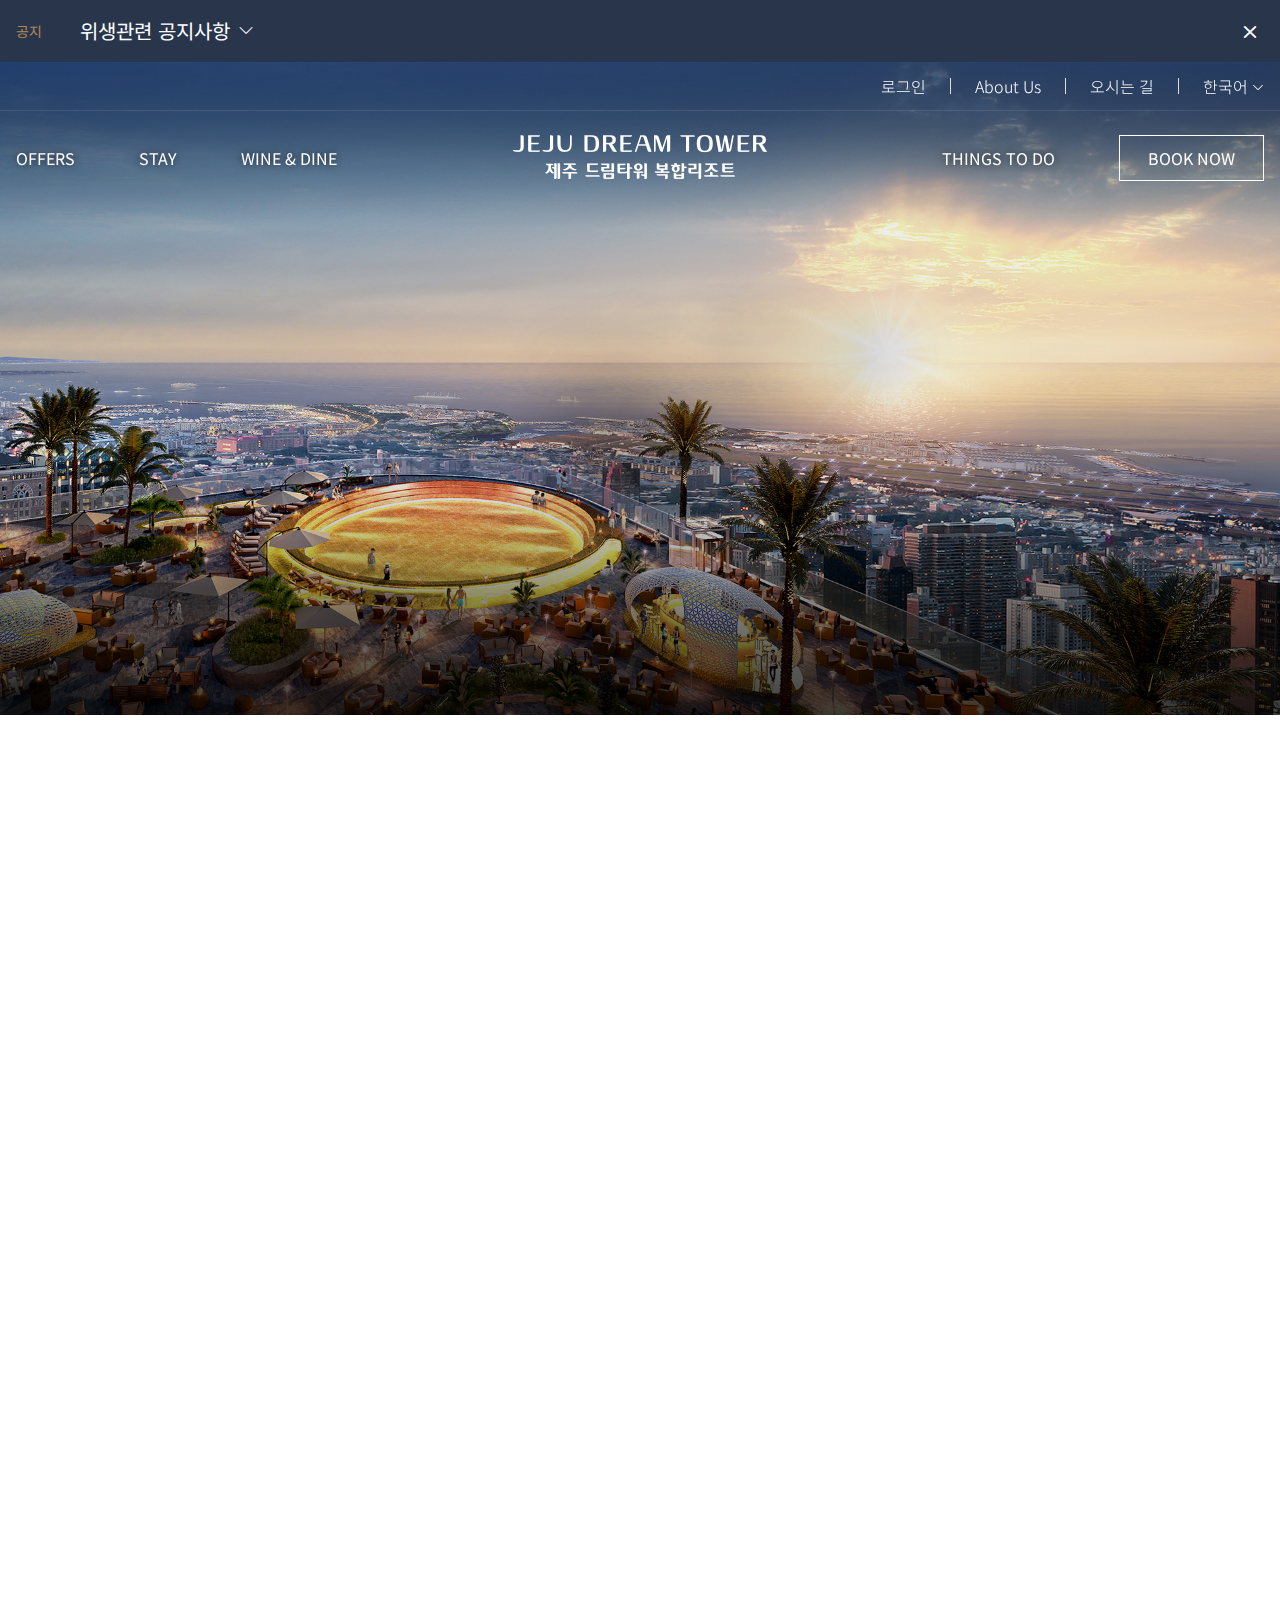
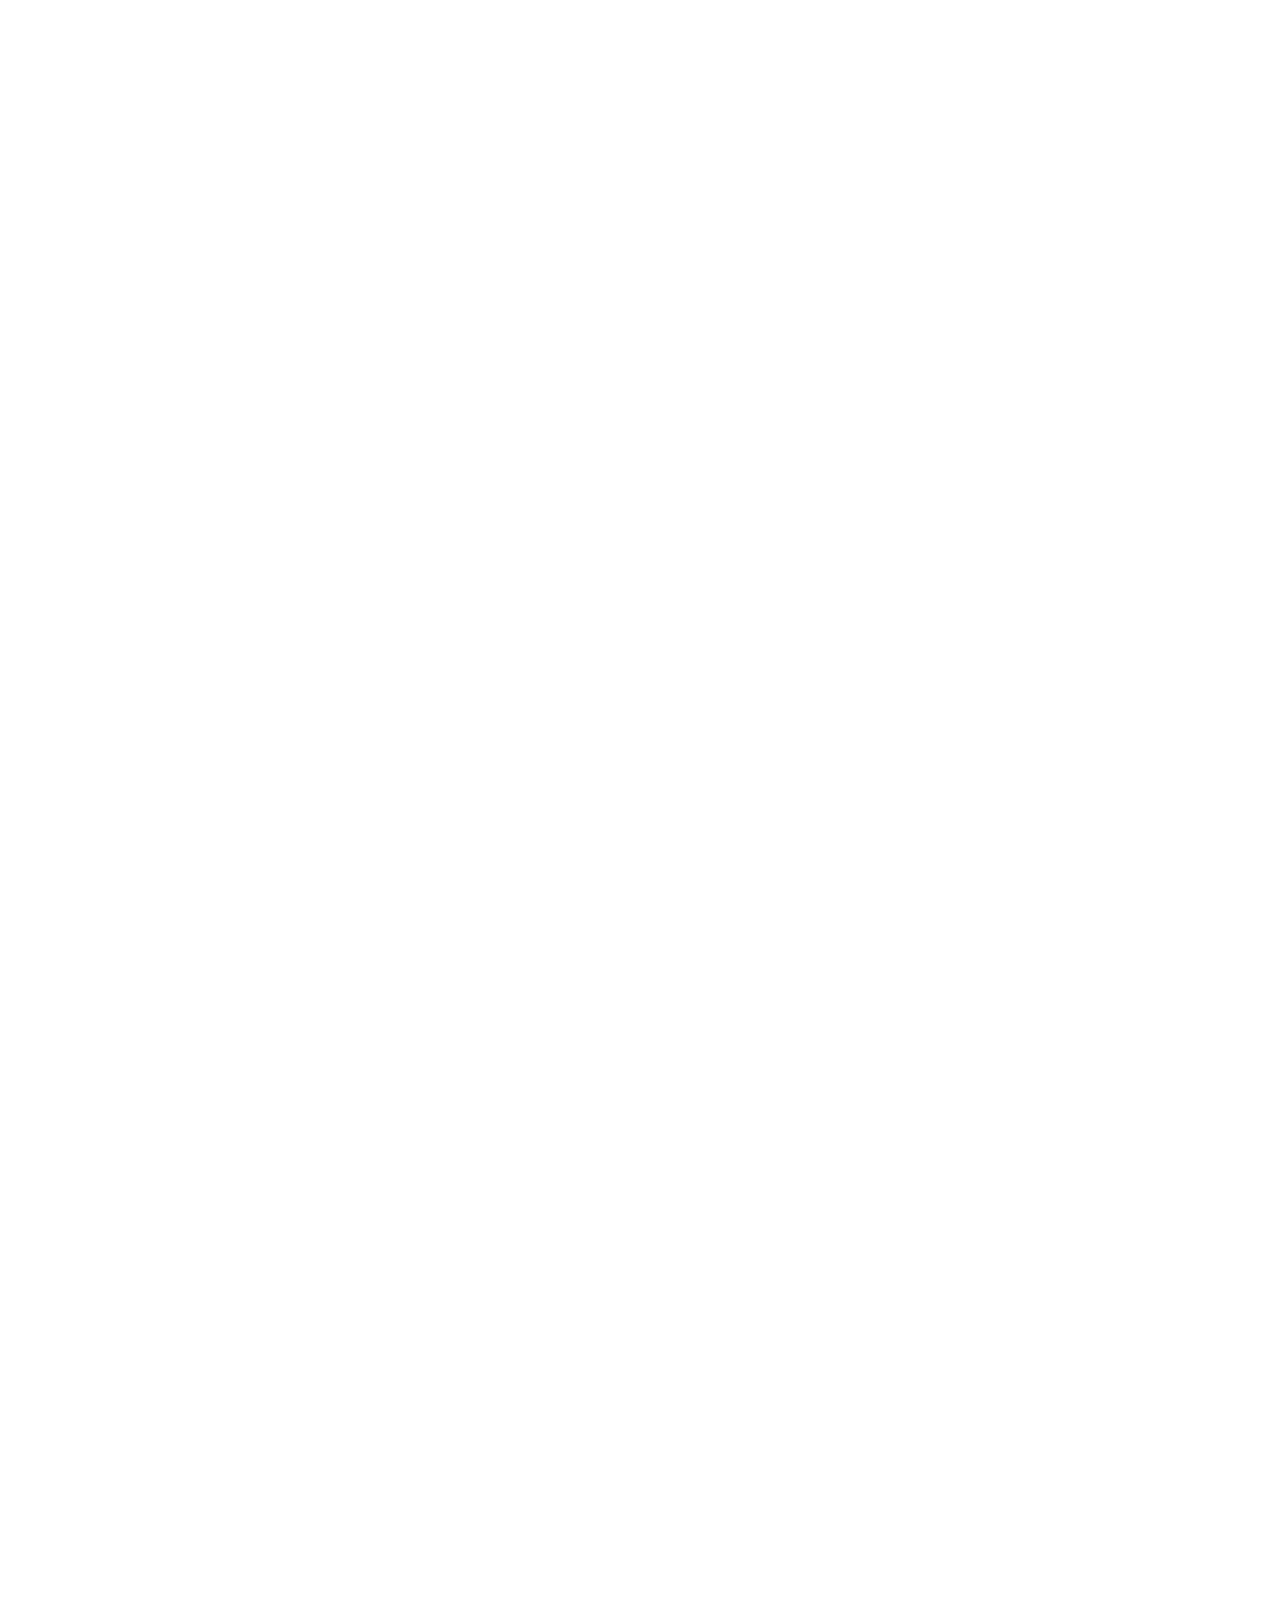
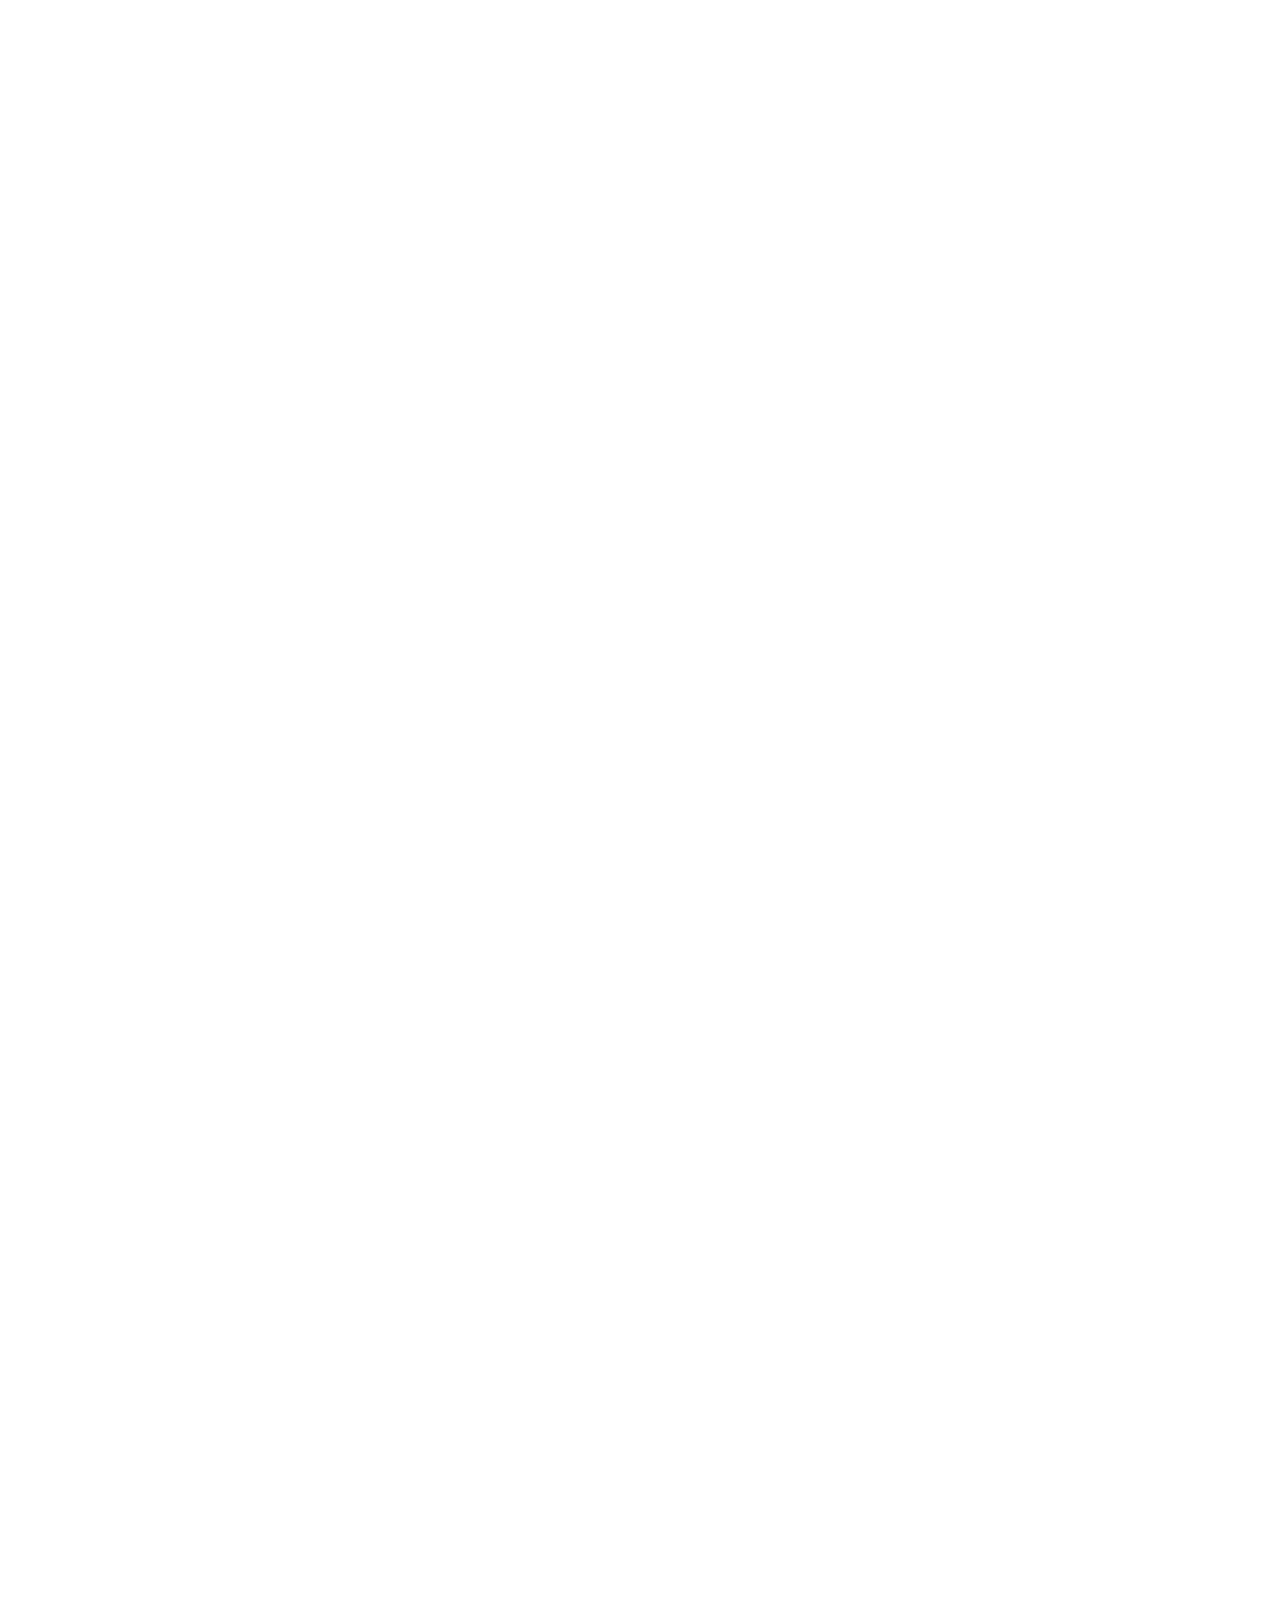
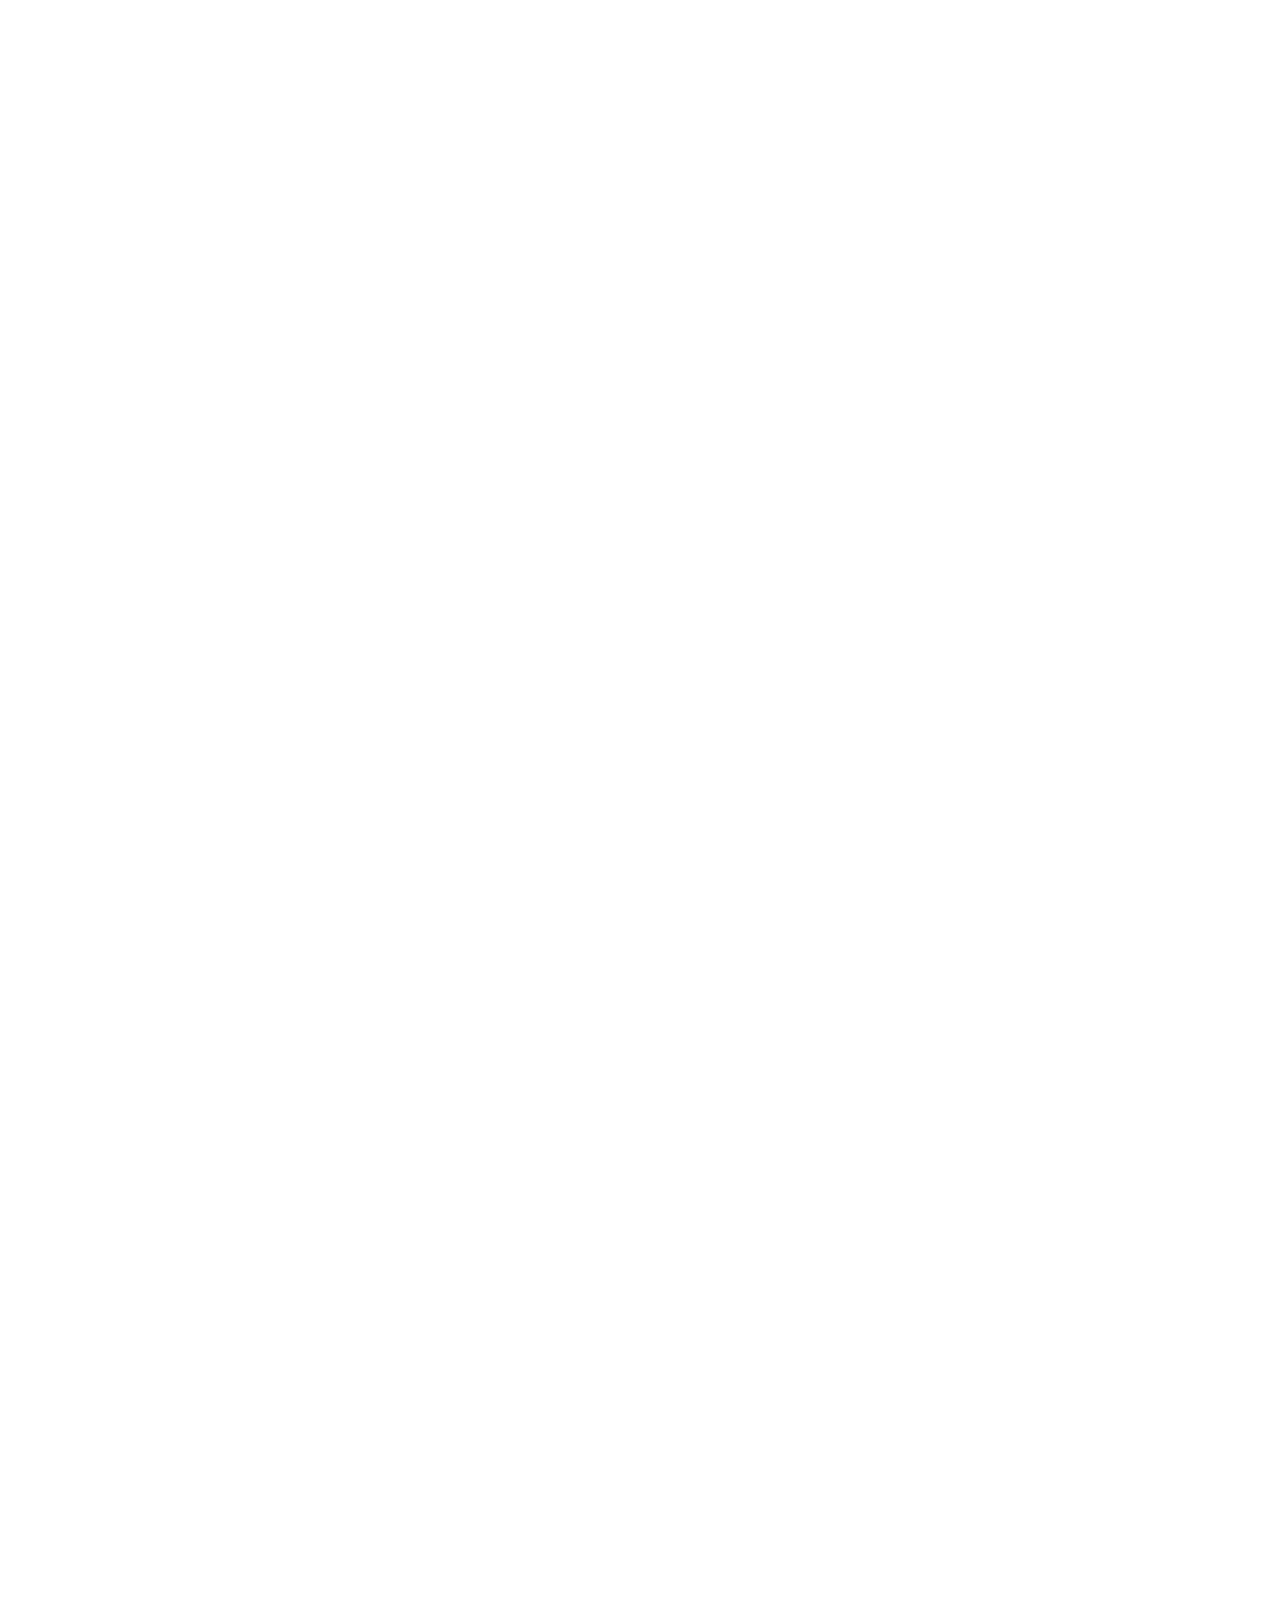
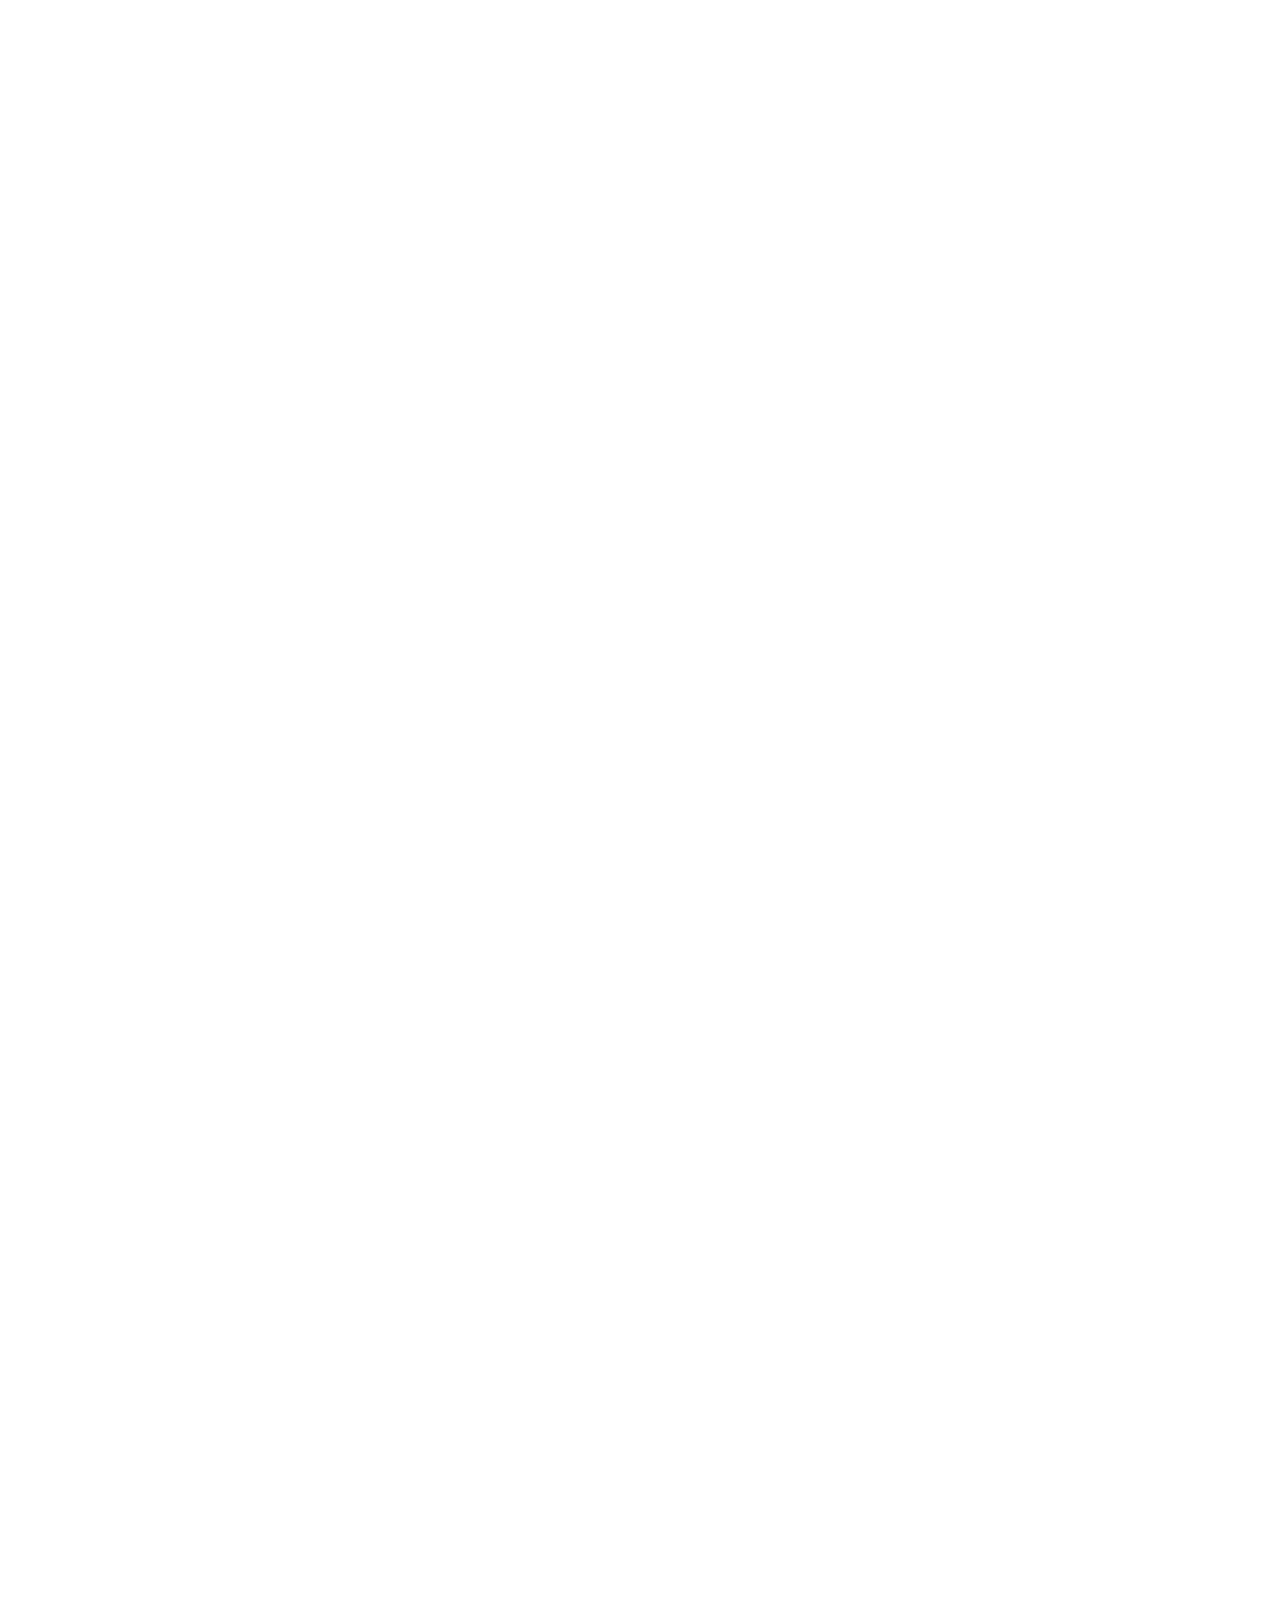
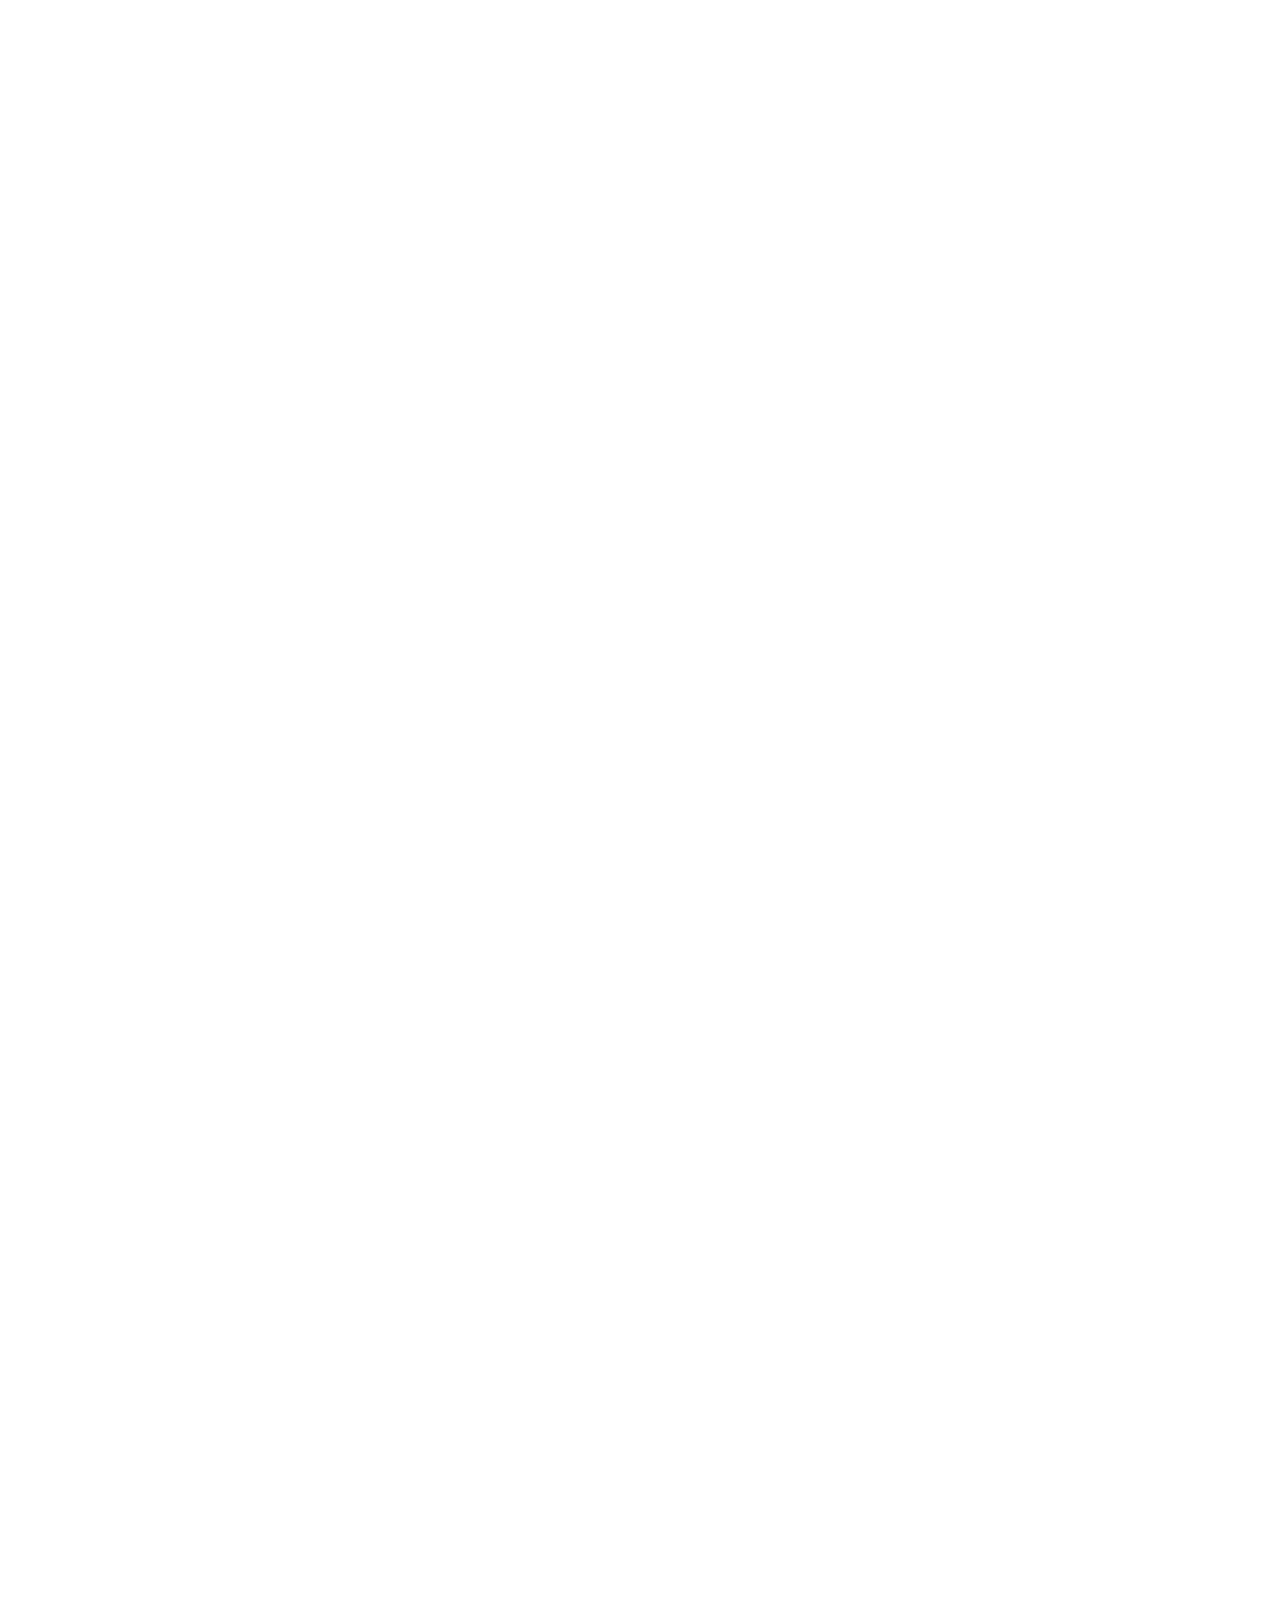
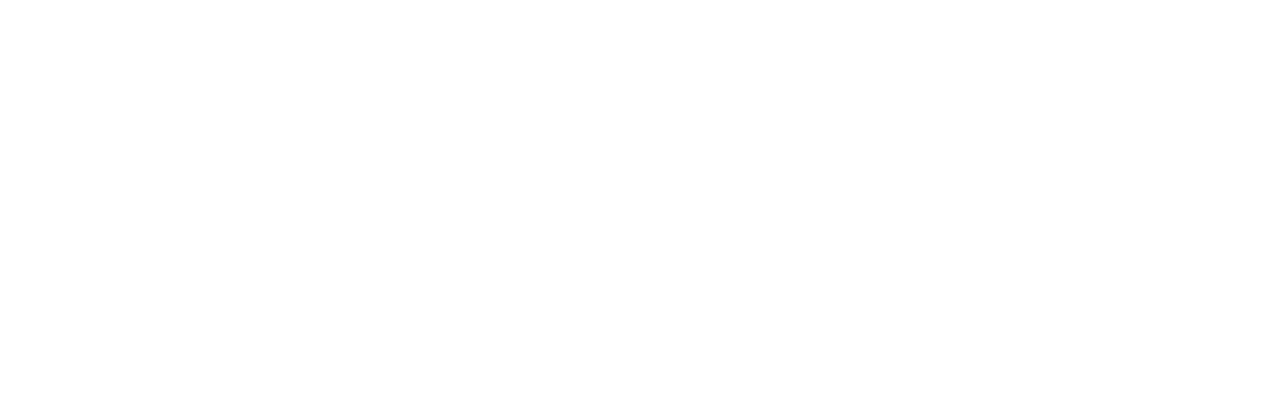
==== html/index.html @ bd936a1e "header-wrapper 완성 /navi 제외" ====
<!DOCTYPE html>
<html lang="ko">
<head>
	<meta charset="UTF-8">
	<meta http-equiv="X-UA-Compatible" content="IE=edge">
	<meta name="viewport" content="width=device-width, initial-scale=1.0">
	<title></title>
	<link rel="stylesheet" href="../css/all.min.css">
	<link rel="stylesheet" href="../css/bootstrap-icons.css">
	<link rel="stylesheet" href="../css/bootstrap.min.css">
	<link rel="stylesheet" href="../css/animate.compat.css">
	<link rel="stylesheet" href="../css/base.css">
	<link rel="stylesheet" href="../css/common.css">
	<link rel="stylesheet" href="../css/index.css">
	<script src="../js/jquery-3.6.0.min.js"></script>
	<script src="../js/jquery.cookie.js"></script>
	<script src="../js/bootstrap.min.js"></script>
	<script src="../js/util.js"></script>
</head>
<body>
	<!-- header-wrapper -->
	<header class="notice-wrapper">
		<div class="notice-wrap wrapper">
			<h2 class="notice-bullet">공지</h2>
			<h3 class="notice-title">위생관련 공지사항</h3>
			<i class="bt-show bi-chevron-down"></i>
			<i class="bt-hide bi-chevron-up"></i>
			<i class="bt-close bi-x"></i>
		</div>
		<div class="notice-content wrapper">
			<p class="content">
				제주드림타워 복합리조트는 모든 고객의 안전을 최우선으로 생각합니다. 여러분의 위생과 안전을 위하여 모든 시설 내 마스크 착용은 필수입니다.
				<br>
				강화된 위생 조치는 아래 안전과 웰빙 정책 페이지에서 확인하실 수 있습니다.
			</p>
			<div class="bt-wrap">
				<button class="bt-more bt-ghost">READ MORE</button>
				<button class="bt-today bt-anchor">오늘 다시 보지 않기</button>
			</div>
		</div>
	</header>
	<header class="header-wrapper">
		<div class="link-wrapper">
			<div class="wrapper">
				<ul class="link-wrap">
					<li class="link"><a href="#">로그인</a></li>
					<li class="link"><a href="#">About Us</a></li>
					<li class="link"><a href="#">오시는 길</a></li>
					<li class="link link-lang">
						<div class="sel">
							<span>한국어</span> <i class="bt-lang bi-chevron-down"></i>
						</div>
						<div class="hover">
							<div class="lang">English</div>
							<div class="lang">Japanese</div>
						</div>
					</li>
				</ul>
			</div>
		</div>
		<nav class="navi-wrapper">
			<div class="wrapper">
				<h1 class="logo-wrap">
					<a class="logo">
						<img src="../img/common/logo-white.png" alt="로고" class="logo-white mw-100">
						<img src="../img/common/logo-color.png" alt="로고" class="logo-color mw-100">
					</a>
				</h1>
				<ul class="navi-wrap navi-wrap-lt">
					<li class="navi">
						<a href="#">OFFERS</a>
					</li>
					<li class="navi">
						<a href="#">STAY</a>
					</li>
					<li class="navi">
						<a href="#">WINE & DINE</a>
					</li>
				</ul>
				<ul class="navi-wrap navi-wrap-rt">
					<li class="navi">
						<a href="#">THINGS TO DO</a>
					</li>
					<li class="navi navi-book">
						<button class="bt-book bt-ghost gold">BOOK NOW</button>
					</li>
				</ul>
			</div>
		</nav>
	</header>

	<!-- main-wrapper -->
	<section class="main-wrapper">
		<img src="../img/index/main02.jpg" alt="메인배너" class="w-100">
	</section>

	<!-- dream-wrapper -->
	<section class="dream-wrapper">

	</section>

	<!-- promo-wrapper -->
	<section class="promo-wrapper">

	</section>

	<!-- style-wrapper -->
	<section class="style-wrapper">

	</section>

	<!-- room-wrapper -->
	<section class="room-wrapper">

	</section>

	<!-- svc-wrapper -->
	<section class="svc-wrapper">

	</section>

	<!-- sns-wrapper -->
	<section class="sns-wrapper">

	</section>

	<!-- contact-wrapper -->
	<section class="contact-wrapper">

	</section>

	<!-- footer-wrapper -->
	<footer class="footer-wrapper">

	</footer>


	<!-- aside -->
	<!-- cookie-wrapper -->
	<aside class="cookie-wrapper">

	</aside>

	<script src="../js/common.js"></script>
	<script src="../js/index.js"></script>
</body>
</html>
---- css/base.css ----
/******************** Reset.css ***********************/
html, body {line-height: 1;}

html, body, div, span, applet, object, iframe,
h1, h2, h3, h4, h5, h6, p, blockquote, pre,
a, abbr, acronym, address, big, cite, code,
del, dfn, em, img, ins, kbd, q, s, samp,
small, strike, strong, sub, sup, tt, var,
b, u, i, center,
dl, dt, dd, ol, ul, li,
fieldset, form, label, legend,
table, caption, tbody, tfoot, thead, tr, th, td,
article, aside, canvas, details, embed, 
figure, figcaption, footer, header, hgroup, 
menu, nav, output, ruby, section, summary,
time, mark, audio, video, input, button, select {
	margin: 0;
	padding: 0;
	border: 0;
	font-size: 100%;
	font: inherit;
	line-height: inherit;
	vertical-align: baseline;
	box-sizing: border-box;
}
/* HTML5 display-role reset for older browsers */
article, aside, details, figcaption, figure, 
footer, header, hgroup, menu, nav, section {
	display: block;
}
body {
	line-height: 1;
}
ol, ul {
	list-style: none;
}
blockquote, q {
	quotes: none;
}
blockquote:before, blockquote:after,
q:before, q:after {
	content: '';
	content: none;
}
table {
	border-collapse: collapse;
	border-spacing: 0;
}
a, label {display: inline-block;}
a:link, a:visited, a:hover, a:active {color: inherit; text-decoration: none;}
img {vertical-align: bottom;}
input, button {border-radius: 0; outline: none; border: none; background-color: transparent; cursor: pointer;}

/******************** Base ***********************/
.clearfix::after {display: block; content: ""; clear: both;}
.img {width: 100%;}
.imgx {max-width: 100%;}
.fa {line-height: 1;}

.swiper-button-prev, 
.swiper-button-next, 
.swiper-pagination * {outline: none; cursor: pointer;}
---- css/common.css ----
@import url('https://fonts.googleapis.com/css2?family=Noto+Sans+KR:wght@300;400;500;700&display=swap');

/********************** 글로벌 설정 *********************/
html, body {font-size: 16px; font-family: 'Noto Sans KR', sans-serif; height: 10000px;}
.wrapper {width: 1368px; margin: auto;}
.bt-ghost {padding: .875em 1.75em; border: 1px solid #999; color: #fff; transition: all .5s;}
.bt-ghost:hover {background-color: #fff; color: #b38859;}
.bt-ghost.gold {border: 1px solid #fff;}
.bt-ghost.gold:hover {background-color: #b38859; color: #fff !important;}
.bt-anchor {text-decoration: underline;}



/********************** notice-wrapper *********************/
.notice-wrapper {width: 100%; background-color: #28354b; color: #fff;}
.notice-wrapper .notice-wrap {display: flex; padding: 1em 0; align-items: center;}
.notice-wrapper .notice-wrap > .notice-bullet {font-size: .875em; color: #b38859; width: 4rem;}
.notice-wrapper .notice-wrap > .notice-title {font-size: 1.25em; margin-right: .5rem;}
.notice-wrapper .notice-wrap > .bt-show {cursor: pointer; margin-right: auto;}
.notice-wrapper .notice-wrap > .bt-hide {cursor: pointer; margin-right: auto;}
.notice-wrapper .notice-wrap > .bt-close {font-size: 1.75em; cursor: pointer;}

.notice-wrapper .notice-content {padding-left: 4rem;}
.notice-wrapper .notice-content > .content {font-size: 1.125em; line-height: 1.5; color: #bbb; margin-bottom: 1.5em;} 
.notice-wrapper .notice-content > .bt-wrap {padding-bottom: 2em; display: flex; justify-content: space-between; align-items: flex-end;} 
.notice-wrapper .notice-content .bt-today {color: #fff;}


/********************** header-wrapper *********************/
.header-wrapper {color: #fff; position: fixed; width: 100%; transition: top 0.35s;}

.header-wrapper .link-wrapper {border-bottom: 1px solid rgba(255,255,255, .1);}
.header-wrapper .link-wrap {padding: 1em 0; display: flex; justify-content: flex-end; align-items: center;}
.header-wrapper .link-wrap > .link {font-weight: 300; user-select: none;}
.header-wrapper .link-wrap > .link:hover {color: rgba(0,0,0,.75);}
.header-wrapper .link-wrap > .link:not(.link-lang) {border-right: 1px solid #ddd; padding: 0 1.5em;}
.header-wrapper .link-lang {padding-left: 1.5em; position: relative;}
.header-wrapper .link-lang > .sel {cursor: pointer;}
.header-wrapper .link-lang > .hover {background-color: #fff; position: absolute; min-width: 100%; padding: 1em; left: .5em; cursor: pointer; display: none;}
.header-wrapper .link-lang > .hover > .lang {margin-top: .75em;}
.header-wrapper .link-lang .bt-lang::before {transition: transform 1s; font-size: .75em}
.header-wrapper .link-lang:hover .bt-lang::before {transform: rotate(180deg);}

.header-wrapper .navi-wrapper > .wrapper {display: flex; padding: 1.5em 0;}
.header-wrapper .logo-wrap {order: 2; flex: 0 0 254px;}
.header-wrapper .logo-color {display: none;}
.header-wrapper .navi-wrap {flex: 0 0 calc(50% - 127px); display: flex; align-items: center;}
.header-wrapper .navi-wrap-lt {order: 1;}
.header-wrapper .navi-wrap-rt {order: 3; justify-content: flex-end;}
.header-wrapper .navi {margin: 0 2em; text-shadow: 0 0 8px rgba(0,0,0,.75);}
.header-wrapper .navi:first-child {margin-left: 0;}
.header-wrapper .navi:last-child {margin-right: 0;}

.header-wrapper:hover,
.header-wrapper.active {color: rgba(0,0,0,.5); background-color: #fff;}
.header-wrapper:hover .link-wrapper,
.header-wrapper.active .link-wrapper {border-bottom: 1px solid #ddd;}
.header-wrapper:hover .logo-white,
.header-wrapper.active .logo-white {display: none;}
.header-wrapper:hover .logo-color,
.header-wrapper.active .logo-color {display: inline-block;}
.header-wrapper:hover .bt-ghost.gold,
.header-wrapper.active .bt-ghost.gold {color: #b38859; border: 1px solid #b38859;}
.header-wrapper:hover .navi,
.header-wrapper.active .navi {text-shadow: none; color: #111;}
.header-wrapper:hover .navi:hover,
.header-wrapper.active .navi:hover {color: #b38859;}


/********************** footer-wrapper *********************/



/********************** modal-wrapper *********************/



/********************** 반응형 설정 *********************/
@media (max-width: 1399px) {
	.wrapper {width: calc(100% - 2rem); margin: 0 1rem;}
}

@media (max-width: 1199px) {
	
}

@media (max-width: 991px) {
	
}

@media (max-width: 767px) {
	
}

@media (max-width: 575px) {
	
}
---- css/index.css ----
/********************** main-wrapper *********************/



/********************** dream-wrapper *********************/



/********************** promo-wrapper *********************/



/********************** style-wrapper *********************/



/********************** room-wrapper *********************/



/********************** svc-wrapper *********************/



/********************** sns-wrapper *********************/



/********************** contact-wrapper *********************/



/********************** cookie-wrapper *********************/



/********************** 반응형 설정 *********************/
@media (max-width: 1399px) {
	
}

@media (max-width: 1199px) {
	
}

@media (max-width: 991px) {
	
}

@media (max-width: 767px) {
	
}

@media (max-width: 575px) {
	
}
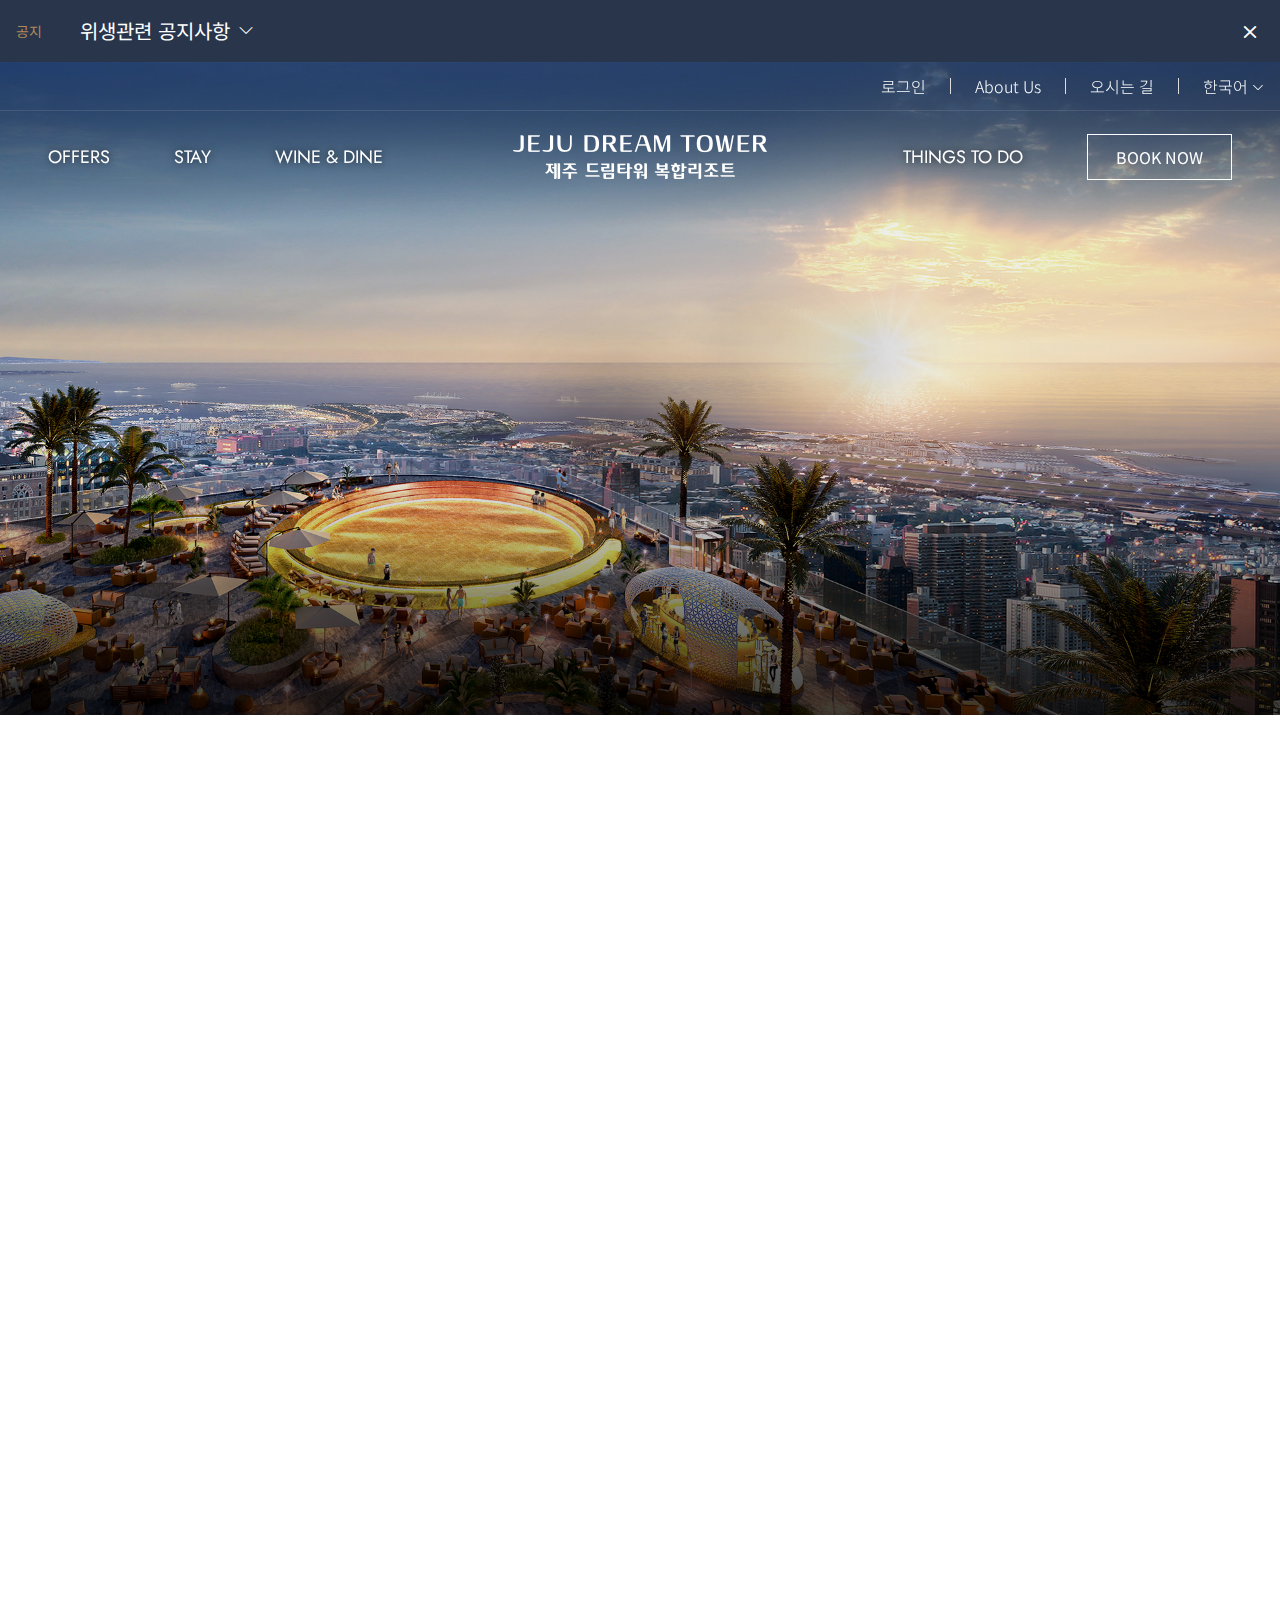
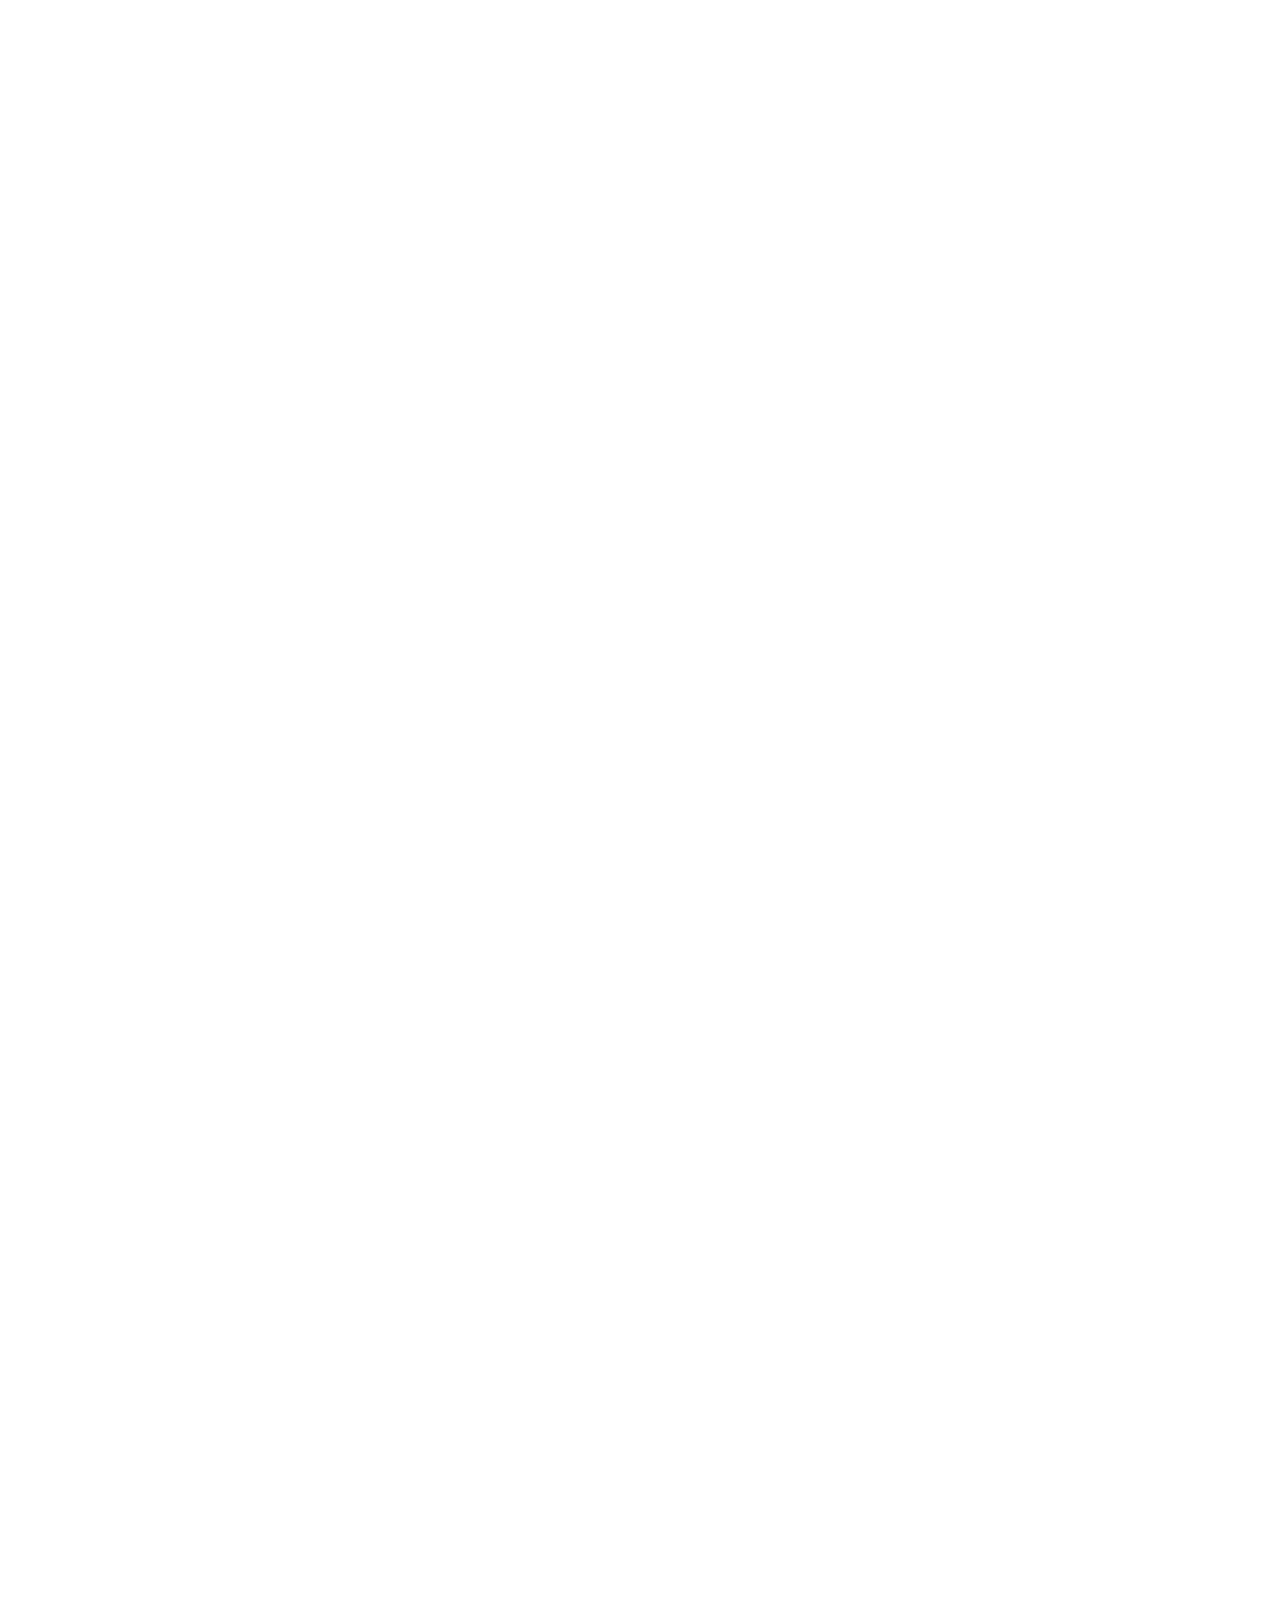
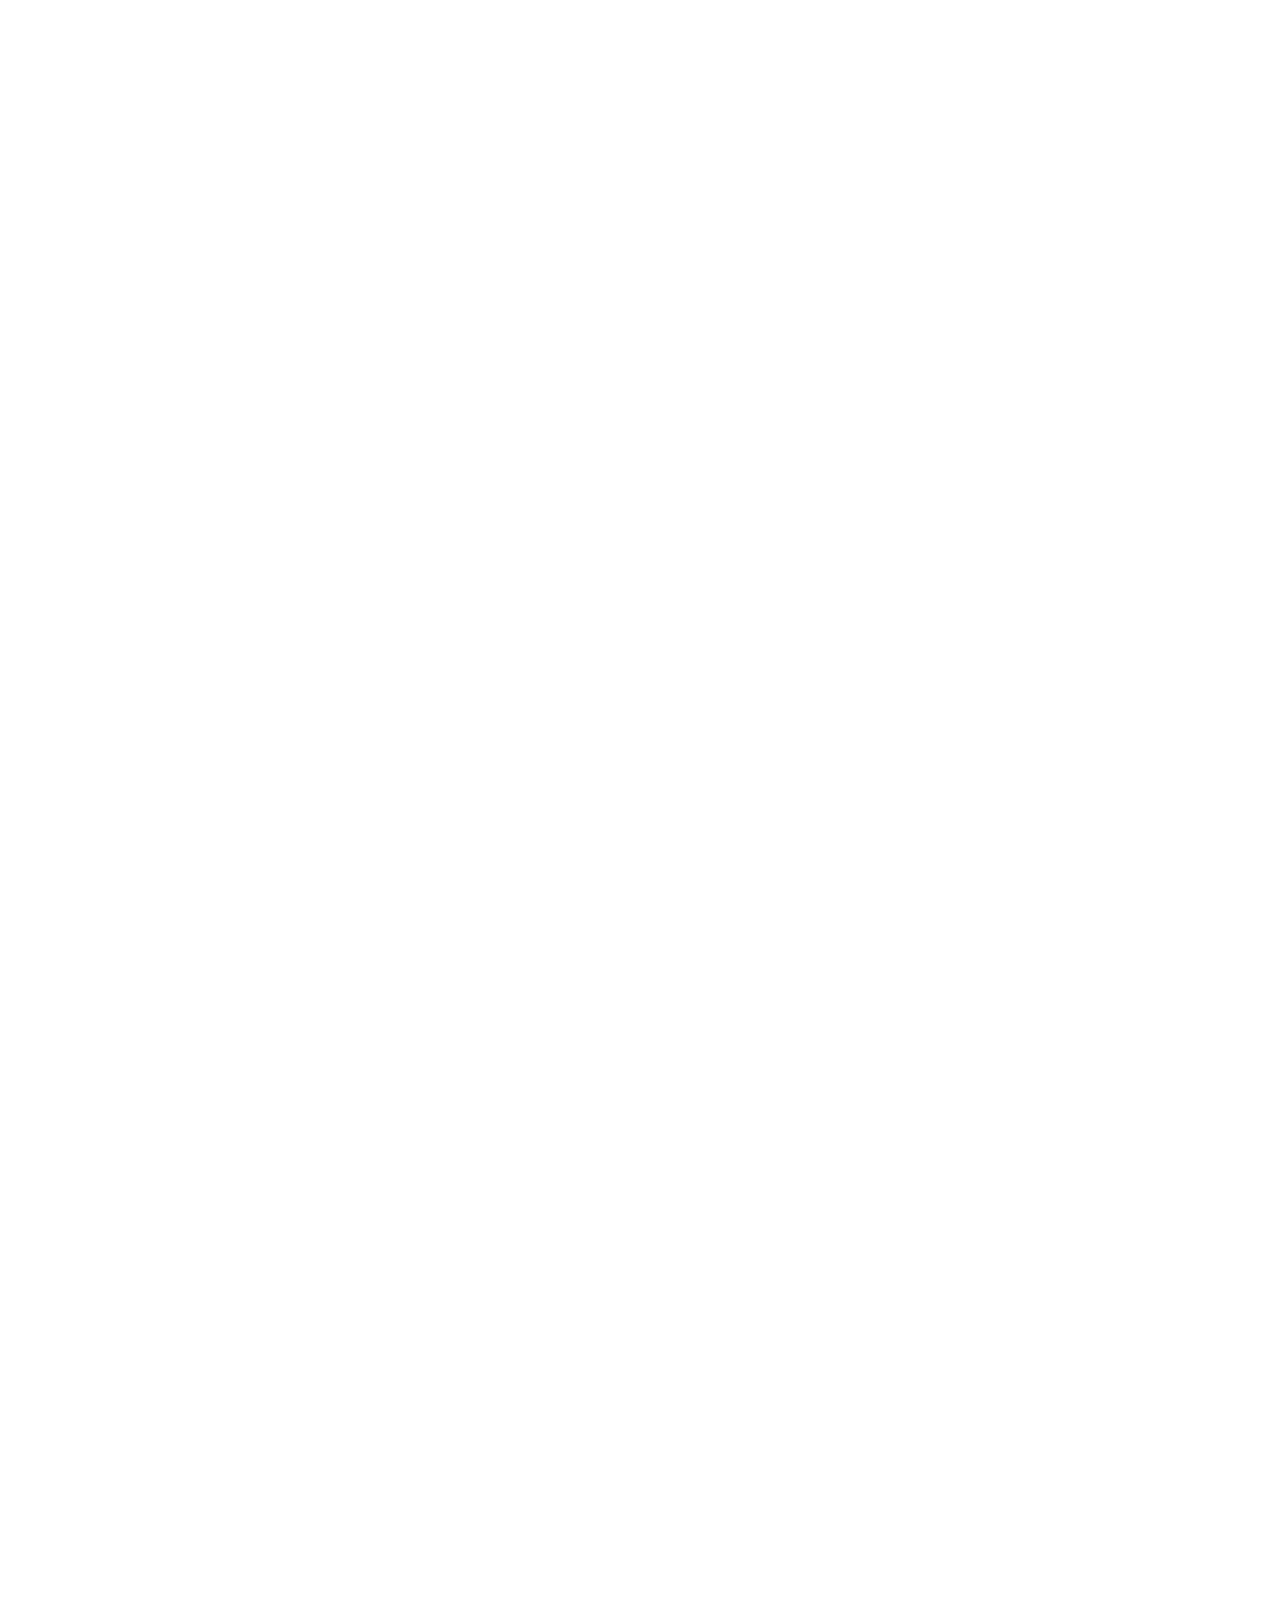
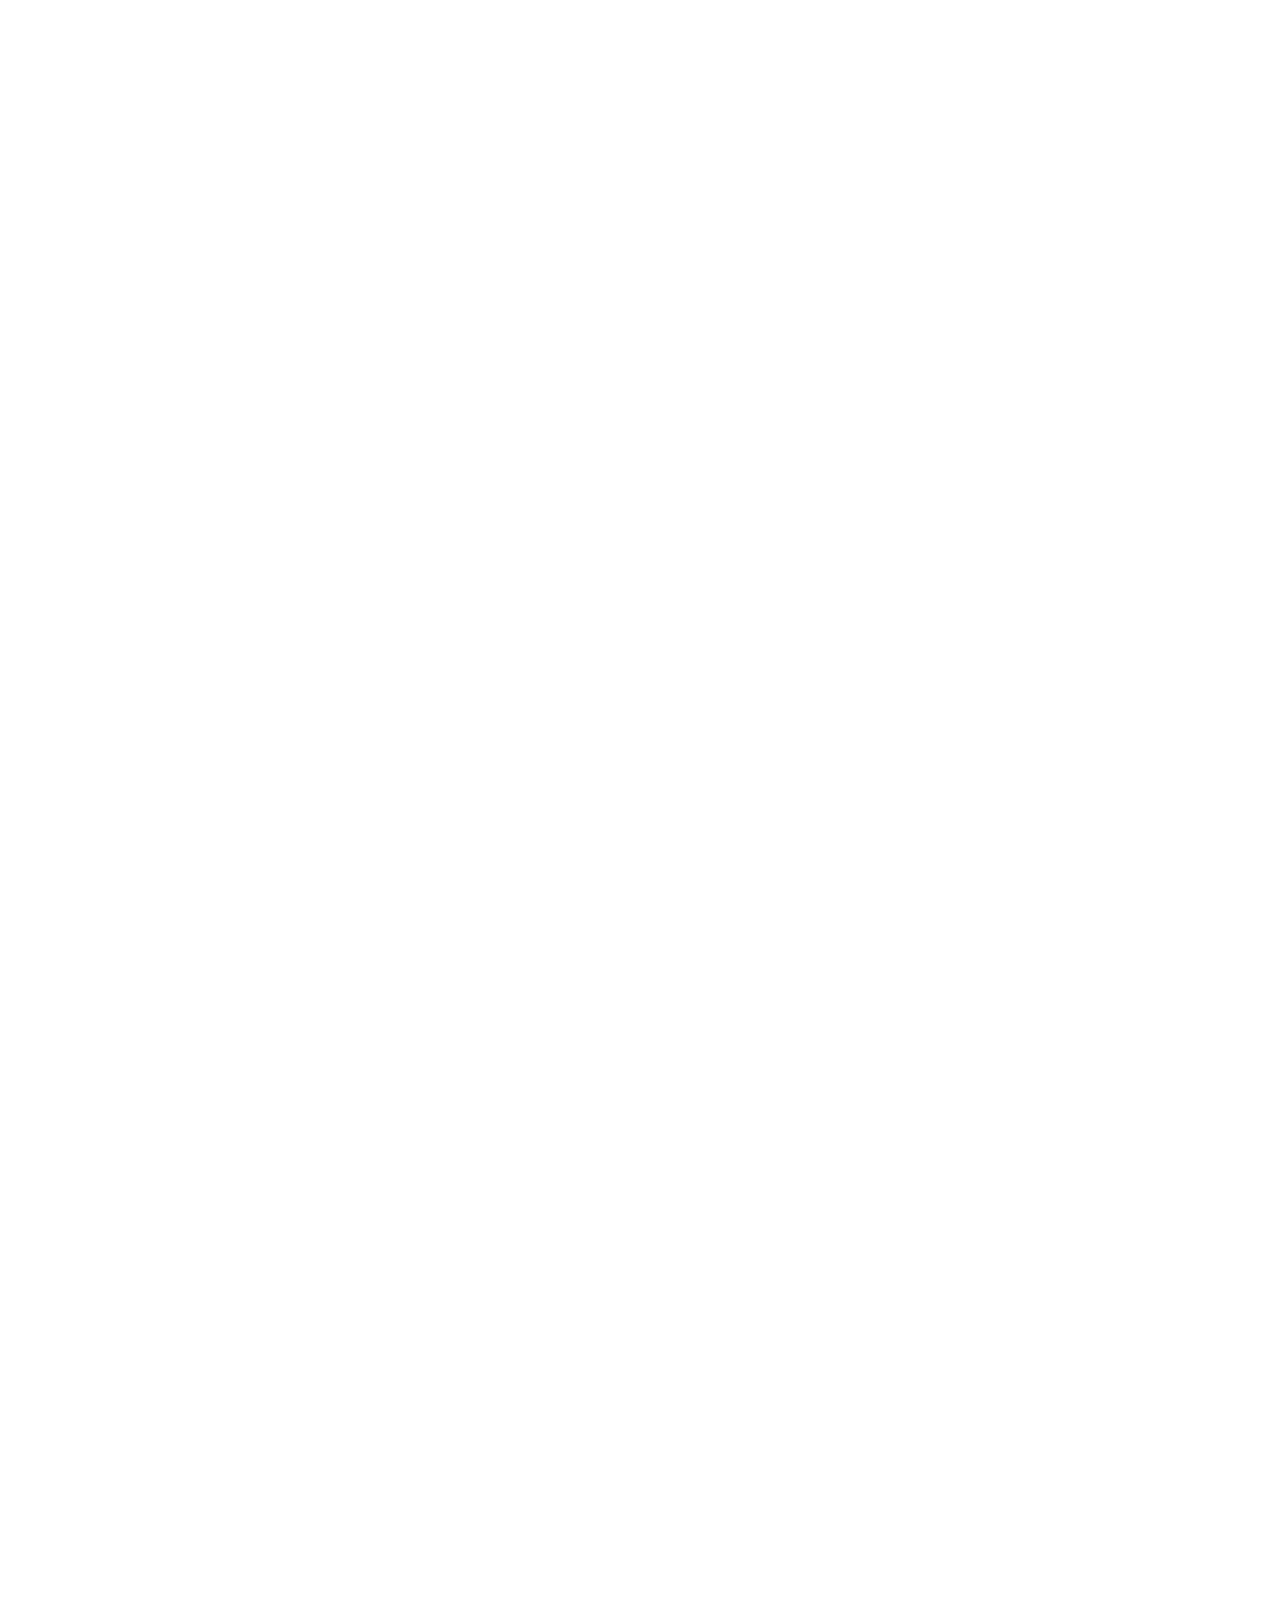
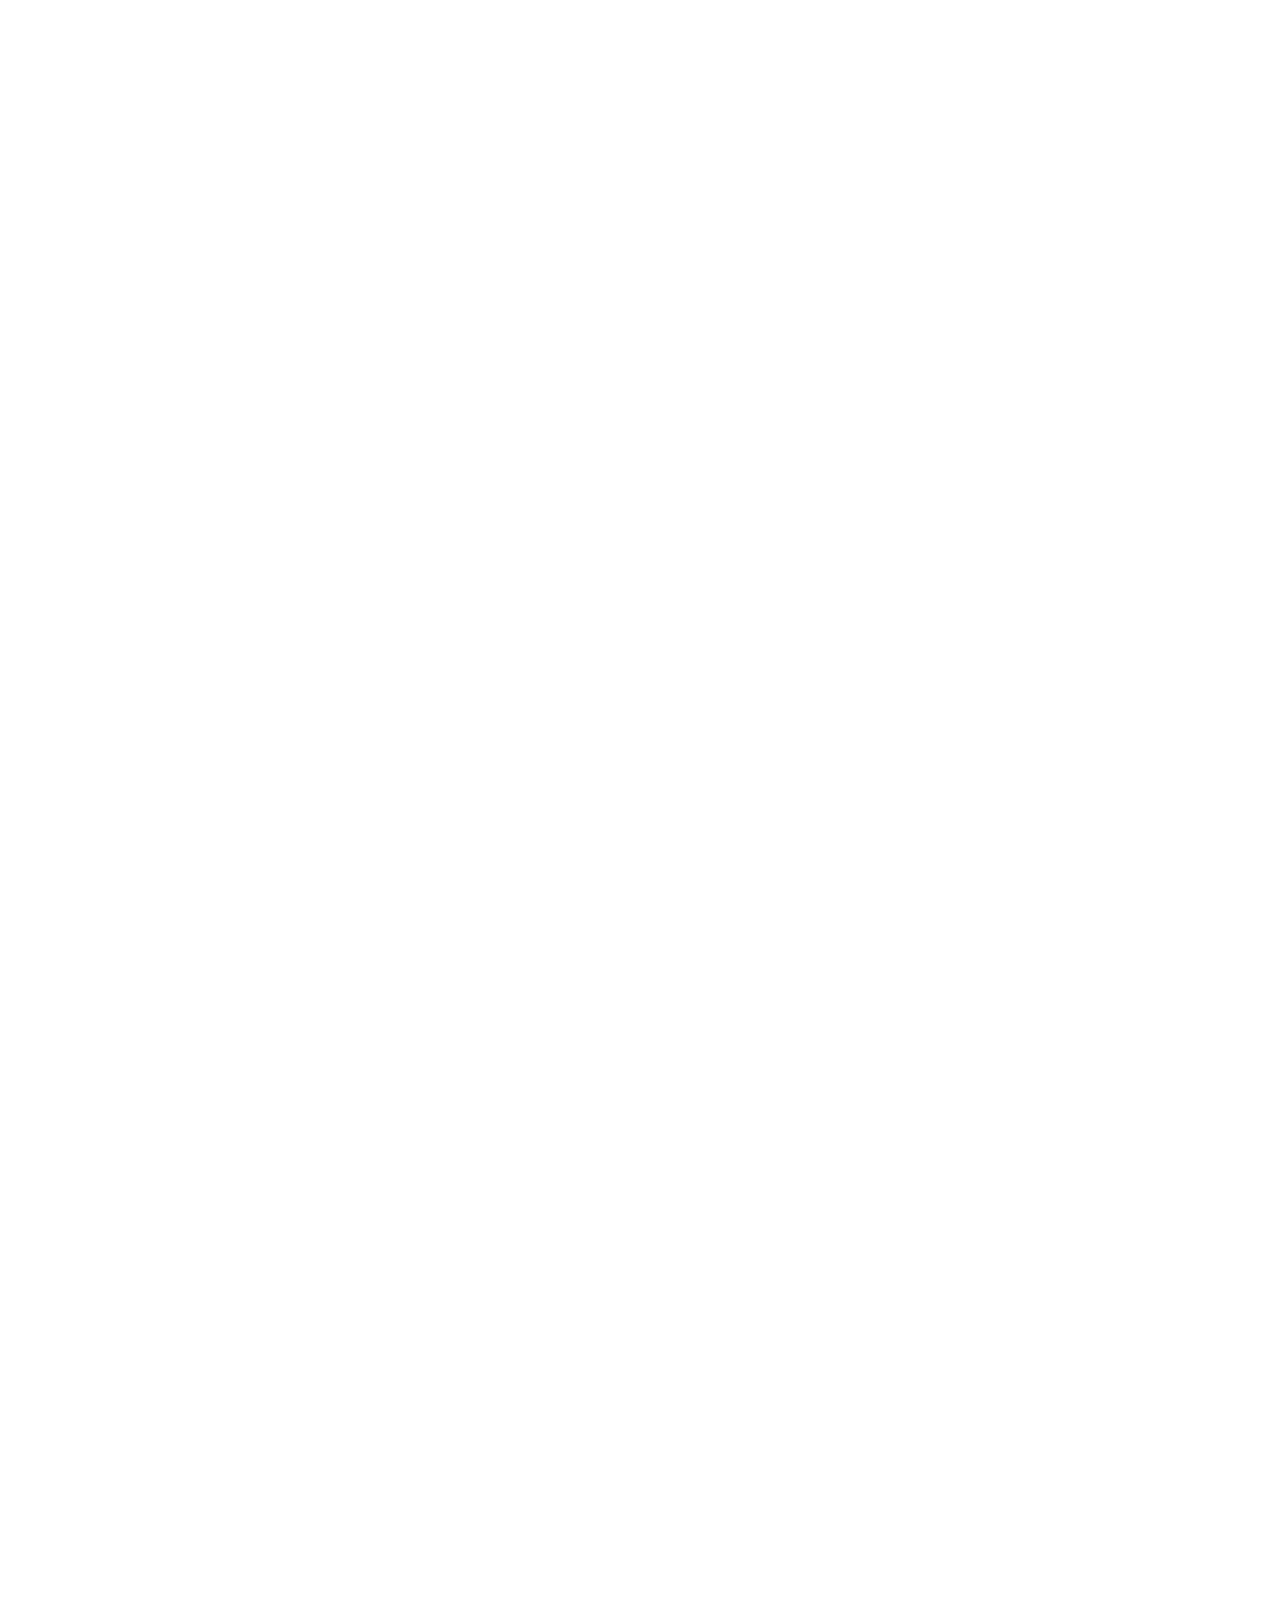
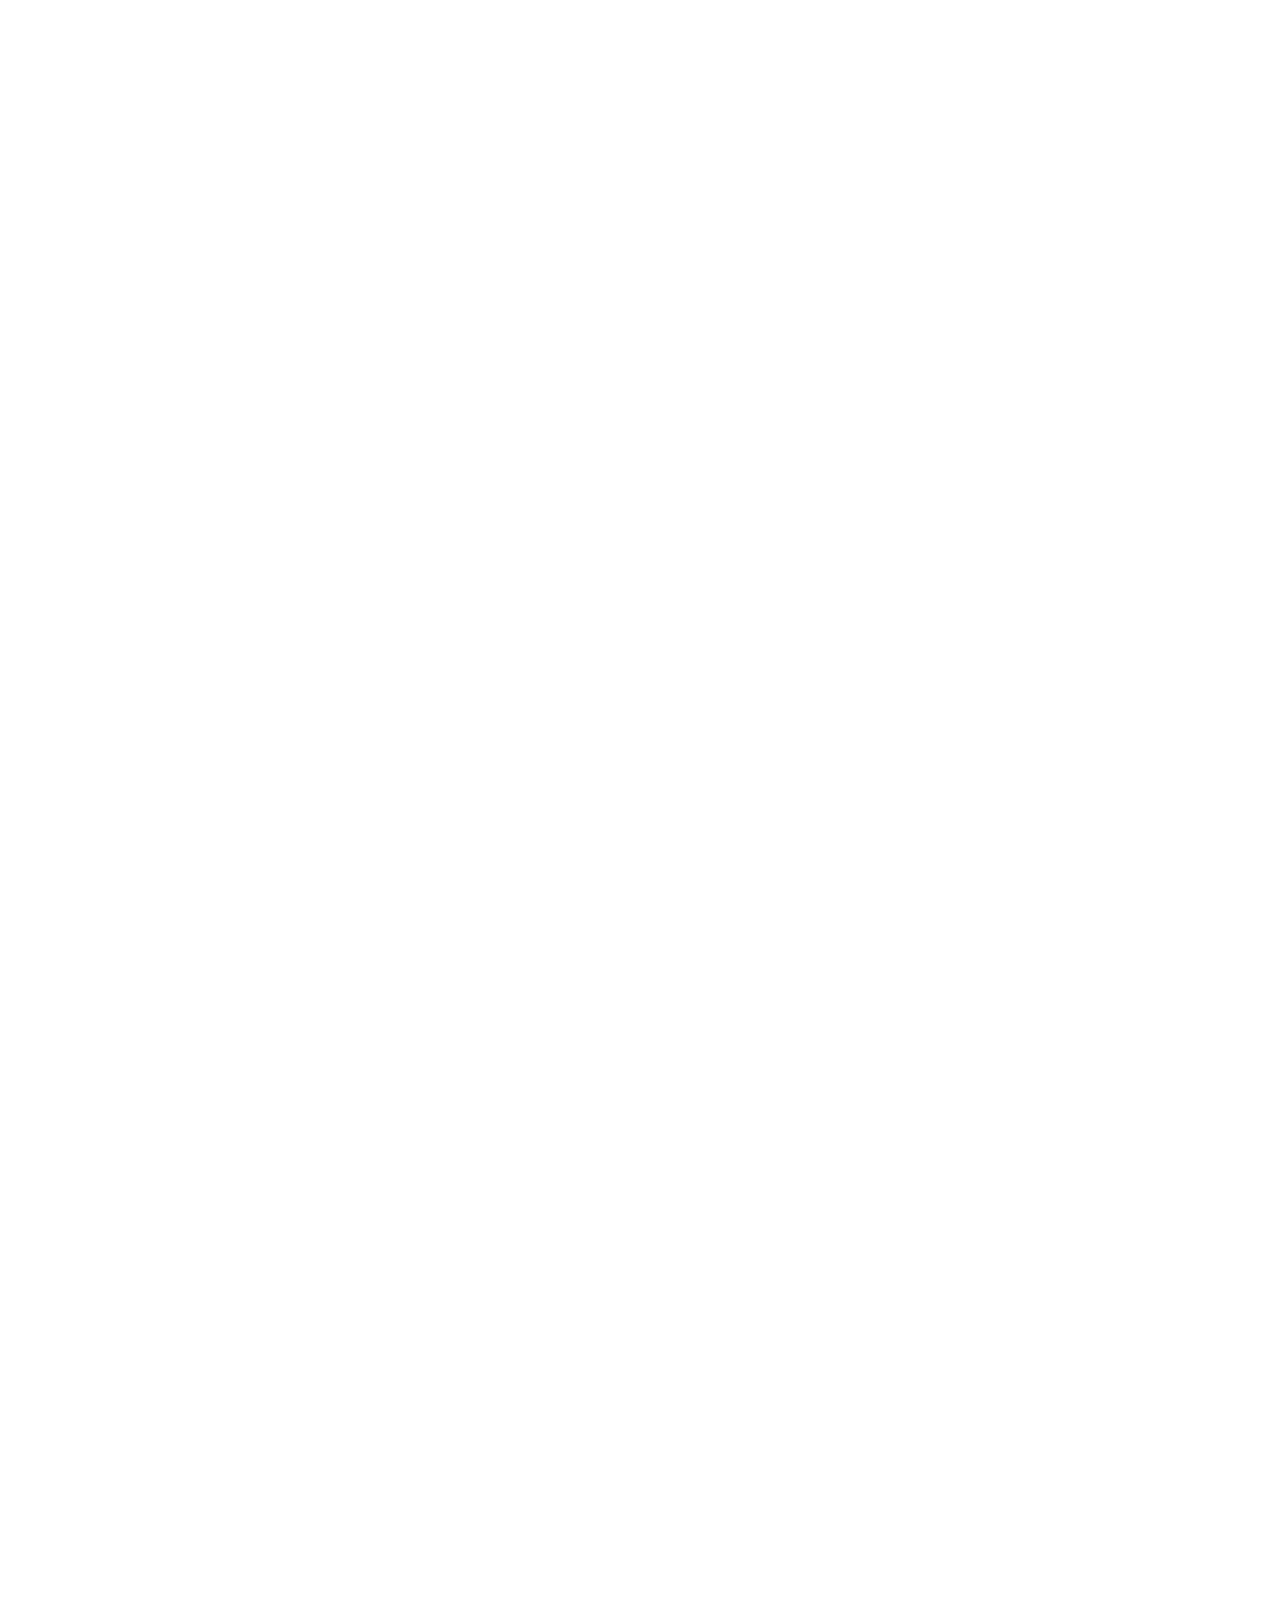
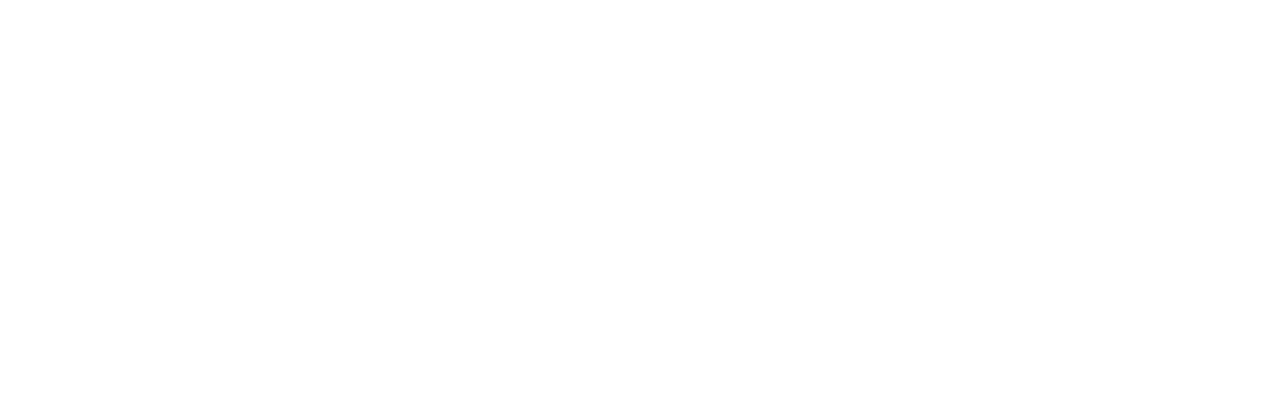
==== commit b71a0e51: "sub-wrapper 완성" ====
--- a/html/index.html
+++ b/html/index.html
@@ -72,14 +72,93 @@
 					</li>
 					<li class="navi">
 						<a href="#">STAY</a>
+						<ul class="sub-wrapper stay">
+							<li class="sub-wrap">
+								<h3 class="title">OVERVIEW</h3>
+								<ul class="list-wrap">
+									<li class="lists">
+										<h4 class="title">객실</h4>
+										<div class="list">65m² 킹 룸</div>
+										<div class="list">65m² 트윈 룸</div>
+									</li>
+									<li class="lists">
+										<h4 class="title">스위트</h4>
+										<div class="list">130m² 그랜드 스위트</div>
+										<div class="list">130m² 프리미어 스위트</div>
+										<div class="list">130m² 코너 스위트</div>
+										<div class="list">195m² 디플로매틱 스위트</div>
+										<div class="list">260m² 프레지덴셜 스위트</div>
+									</li>
+								</ul>
+								<h3 class="title">시설 안내</h3>
+								<h3 class="title">미팅 & 연회</h3>
+							</li>
+						</ul>
 					</li>
 					<li class="navi">
 						<a href="#">WINE & DINE</a>
+						<ul class="sub-wrapper wine">
+							<li class="sub-wrap">
+								<h3 class="title">OVERVIEW</h3>
+								<ul class="list-wrap">
+									<li class="lists">
+										<h4 class="title">중식</h4>
+										<div class="list">차이나 하우스</div>
+										<div class="list">제주 핫팟</div>
+										<div class="list">99 밸리</div>
+									</li>
+									<li class="lists">
+										<h4 class="title">일식</h4>
+										<div class="list">유메야마</div>
+									</li>
+									<li class="lists">
+										<h4 class="title">한식</h4>
+										<div class="list">녹나무</div>
+										<div class="list">포차</div>
+										<div class="list">팝업 플라자</div>
+									</li>
+									<li class="lists">
+										<h4 class="title">인터내셔널</h4>
+										<div class="list">그랜드 키친</div>
+										<div class="list">카페 8 & 테라스</div>
+										<div class="list">스테이크 하우스</div>
+									</li>
+									<li class="lists">
+										<h4 class="title">카페 & 바</h4>
+										<div class="list">갤러리 라운지</div>
+										<div class="list">델리</div>
+										<div class="list">라운지 38</div>
+									</li>
+								</ul>
+							</li>
+						</ul>
 					</li>
 				</ul>
 				<ul class="navi-wrap navi-wrap-rt">
 					<li class="navi">
 						<a href="#">THINGS TO DO</a>
+						<ul class="sub-wrapper things">
+							<li class="sub-wrap">
+								<h3 class="title">WHAT'S ON NOW</h3>
+								<ul class="list-wrap">
+									<li class="lists">
+										<h4 class="title">여행 일정</h4>
+										<div class="list">내 여행 일정</div>
+									</li>
+									<li class="lists">
+										<h4 class="title">웰니스</h4>
+										<div class="list">찜질 스파</div>
+										<div class="list">로즈베이 스파</div>
+										<div class="list">포디엄 풀데크</div>
+									</li>
+									<li class="lists">
+										<h4 class="title">쇼핑</h4>
+										<div class="list">HAN 컬렉션</div>
+									</li>
+								</ul>
+								<h3 class="title">제주관광 안내</h3>
+							</li>
+						</ul>
 					</li>
 					<li class="navi navi-book">
 						<button class="bt-book bt-ghost gold">BOOK NOW</button>
@@ -88,7 +167,7 @@
 			</div>
 		</nav>
 	</header>
-
+	
 	<!-- main-wrapper -->
 	<section class="main-wrapper">
 		<img src="../img/index/main02.jpg" alt="메인배너" class="w-100">
--- a/css/common.css
+++ b/css/common.css
@@ -1,4 +1,7 @@
 @import url('https://fonts.googleapis.com/css2?family=Noto+Sans+KR:wght@300;400;500;700&display=swap');
+@import url('https://fonts.googleapis.com/css2?family=Jost:wght@400;500;600;700&display=swap');
+/* font-family: 'Noto Sans KR', sans-serif; */
+/* font-family: 'Jost', sans-serif; */
 
 /********************** 글로벌 설정 *********************/
 html, body {font-size: 16px; font-family: 'Noto Sans KR', sans-serif; height: 10000px;}
@@ -41,15 +44,36 @@
 .header-wrapper .link-lang .bt-lang::before {transition: transform 1s; font-size: .75em}
 .header-wrapper .link-lang:hover .bt-lang::before {transform: rotate(180deg);}
 
-.header-wrapper .navi-wrapper > .wrapper {display: flex; padding: 1.5em 0;}
-.header-wrapper .logo-wrap {order: 2; flex: 0 0 254px;}
+.header-wrapper .navi-wrapper > .wrapper {display: flex;}
+.header-wrapper .logo-wrap {order: 2; flex: 254px 0 0; padding: 1.5em 0;}
 .header-wrapper .logo-color {display: none;}
-.header-wrapper .navi-wrap {flex: 0 0 calc(50% - 127px); display: flex; align-items: center;}
+.header-wrapper .navi-wrap {flex: 0 0 calc(50% - 127px); display: flex;}
 .header-wrapper .navi-wrap-lt {order: 1;}
 .header-wrapper .navi-wrap-rt {order: 3; justify-content: flex-end;}
-.header-wrapper .navi {margin: 0 2em; text-shadow: 0 0 8px rgba(0,0,0,.75);}
+.header-wrapper .navi {padding: 0 2em; position: relative; display: flex; align-items: center;}
+.header-wrapper .navi > a {font-family: 'Jost', 'Noto Sans KR', sans-serif; font-size: 1.125em; text-shadow: 0 0 8px rgba(0,0,0,.75);}
 .header-wrapper .navi:first-child {margin-left: 0;}
 .header-wrapper .navi:last-child {margin-right: 0;}
+.header-wrapper .navi > .sub-wrapper {position: absolute; background-color: #fff; padding: 3em 2.5em; top: 92px; border-top: 1px solid #ddd; color: #666;}
+.header-wrapper .navi > .sub-wrapper::before {width: 40px; height: 2px; background-color: #b38859; content: ''; display: block; position: absolute; top: 0; transform: rotate(90deg);}
+.header-wrapper .sub-wrap h3.title {font-family: 'Jost', 'Noto Sans KR', sans-serif; color: #222; font-size: 1.25em; padding-bottom: 1em; display: flex; align-items: center;}
+.header-wrapper .sub-wrap h3.title::before {content: '·'; display: block; margin-top: -0.25em;  font-size: 2em; margin-right: 0.25em;}
+.header-wrapper .sub-wrap .list-wrap {font-size: 1.125em; padding-left: 1em; margin-bottom: 1em; display: flex;}
+.header-wrapper .sub-wrap .lists {flex: auto 1 0; padding: 0 3em;}
+.header-wrapper .sub-wrap .lists:first-child {padding-left: 0;}
+.header-wrapper .sub-wrap .lists:last-child {padding-right: 0;}
+.header-wrapper .sub-wrap .lists:not(:last-child) {border-right: 1px solid #ddd;}
+.header-wrapper .sub-wrap h4.title {margin-bottom: 1em;}
+.header-wrapper .sub-wrap h4.title::after {width: 20px; height: 2px; background-color: #b38859; content: ''; display: block; margin-top: 0.75em;}
+.header-wrapper .sub-wrap .list {margin-bottom: 1em;}
+
+.header-wrapper .navi > .sub-wrapper.stay {width: 540px; left: -50px; display: none;}
+.header-wrapper .navi > .sub-wrapper.stay::before {left: 82px;}
+.header-wrapper .navi > .sub-wrapper.wine {width: 1100px; left: -220px; display: none;}
+.header-wrapper .navi > .sub-wrapper.wine::before {left: 289px;}
+.header-wrapper .navi > .sub-wrapper.things {width: 600px; right: -210px; display: none;}
+.header-wrapper .navi > .sub-wrapper.things::before {left: 280px;}
+
 
 .header-wrapper:hover,
 .header-wrapper.active {color: rgba(0,0,0,.5); background-color: #fff;}
@@ -61,10 +85,10 @@
 .header-wrapper.active .logo-color {display: inline-block;}
 .header-wrapper:hover .bt-ghost.gold,
 .header-wrapper.active .bt-ghost.gold {color: #b38859; border: 1px solid #b38859;}
-.header-wrapper:hover .navi,
-.header-wrapper.active .navi {text-shadow: none; color: #111;}
-.header-wrapper:hover .navi:hover,
-.header-wrapper.active .navi:hover {color: #b38859;}
+.header-wrapper:hover .navi > a,
+.header-wrapper.active .navi > a {text-shadow: none; color: #111;}
+.header-wrapper:hover .navi:hover > a,
+.header-wrapper.active .navi:hover > a {color: #b38859;}
 
 
 /********************** footer-wrapper *********************/
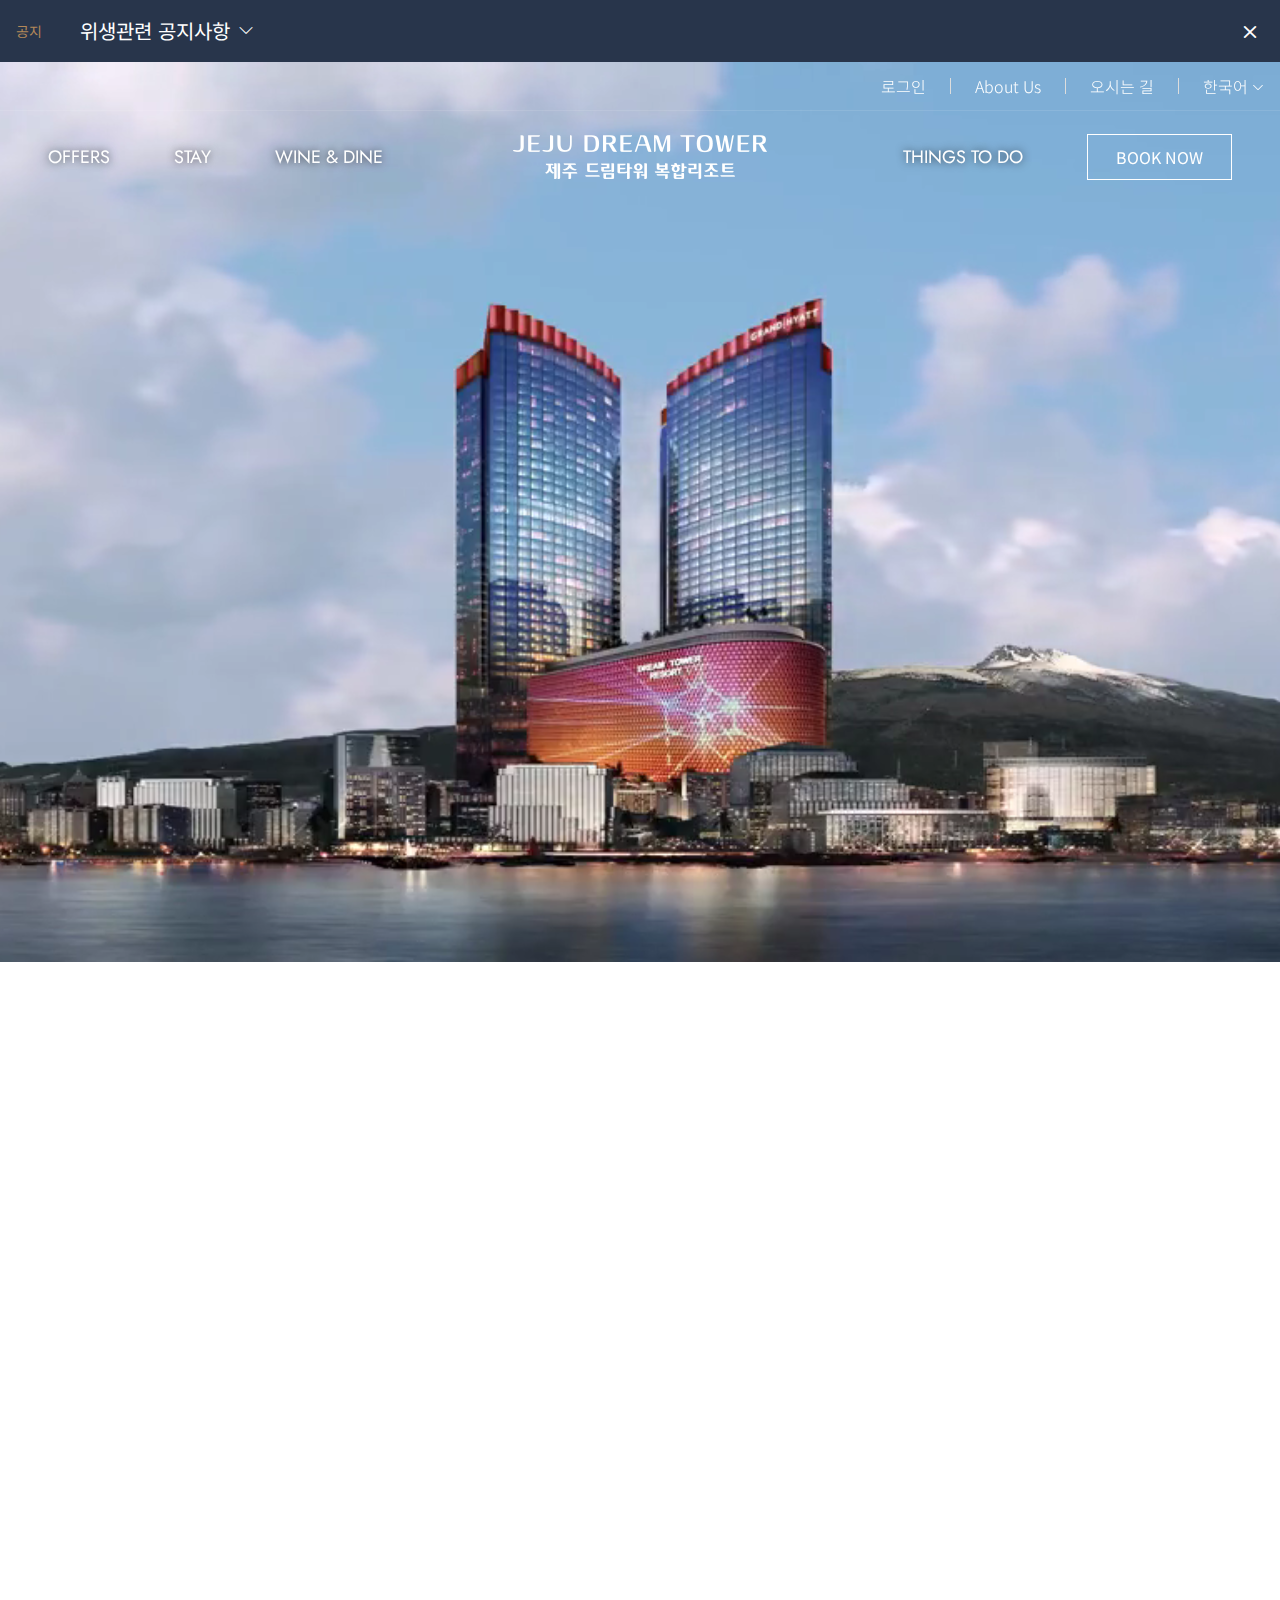
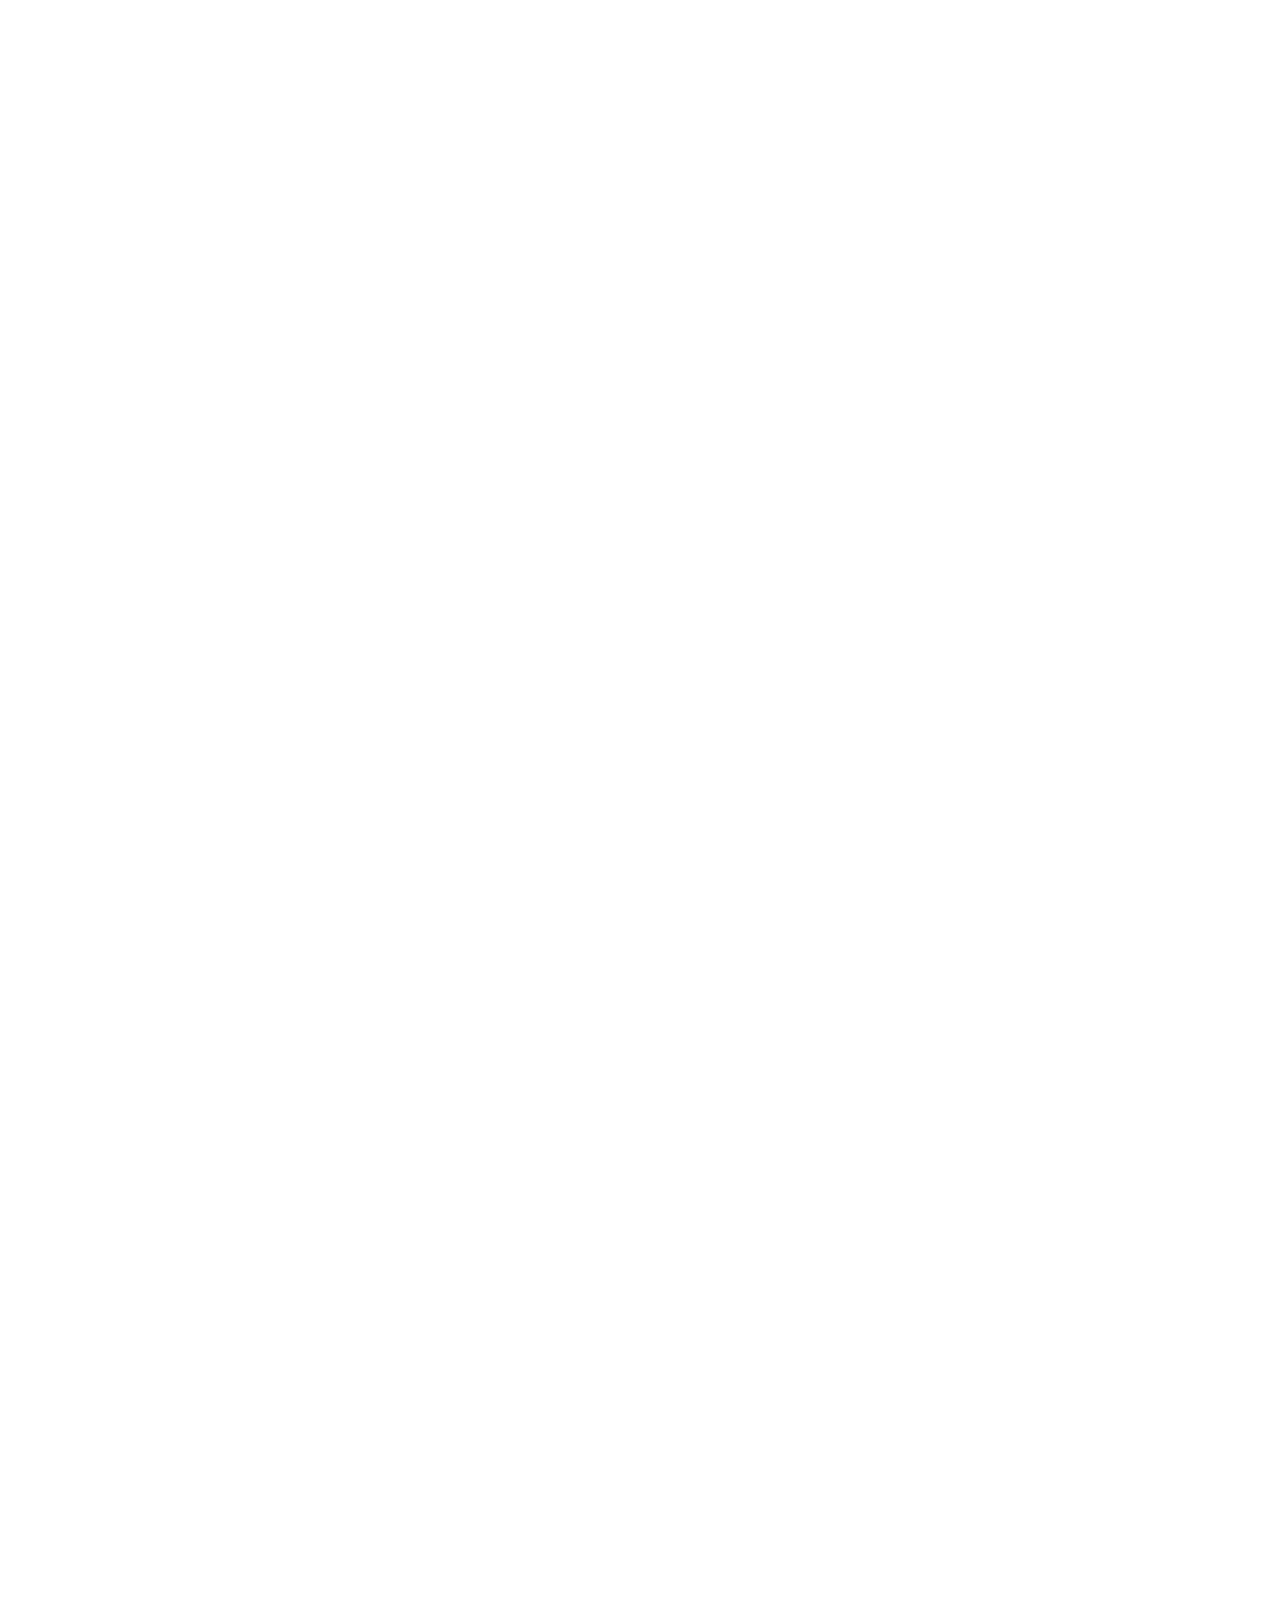
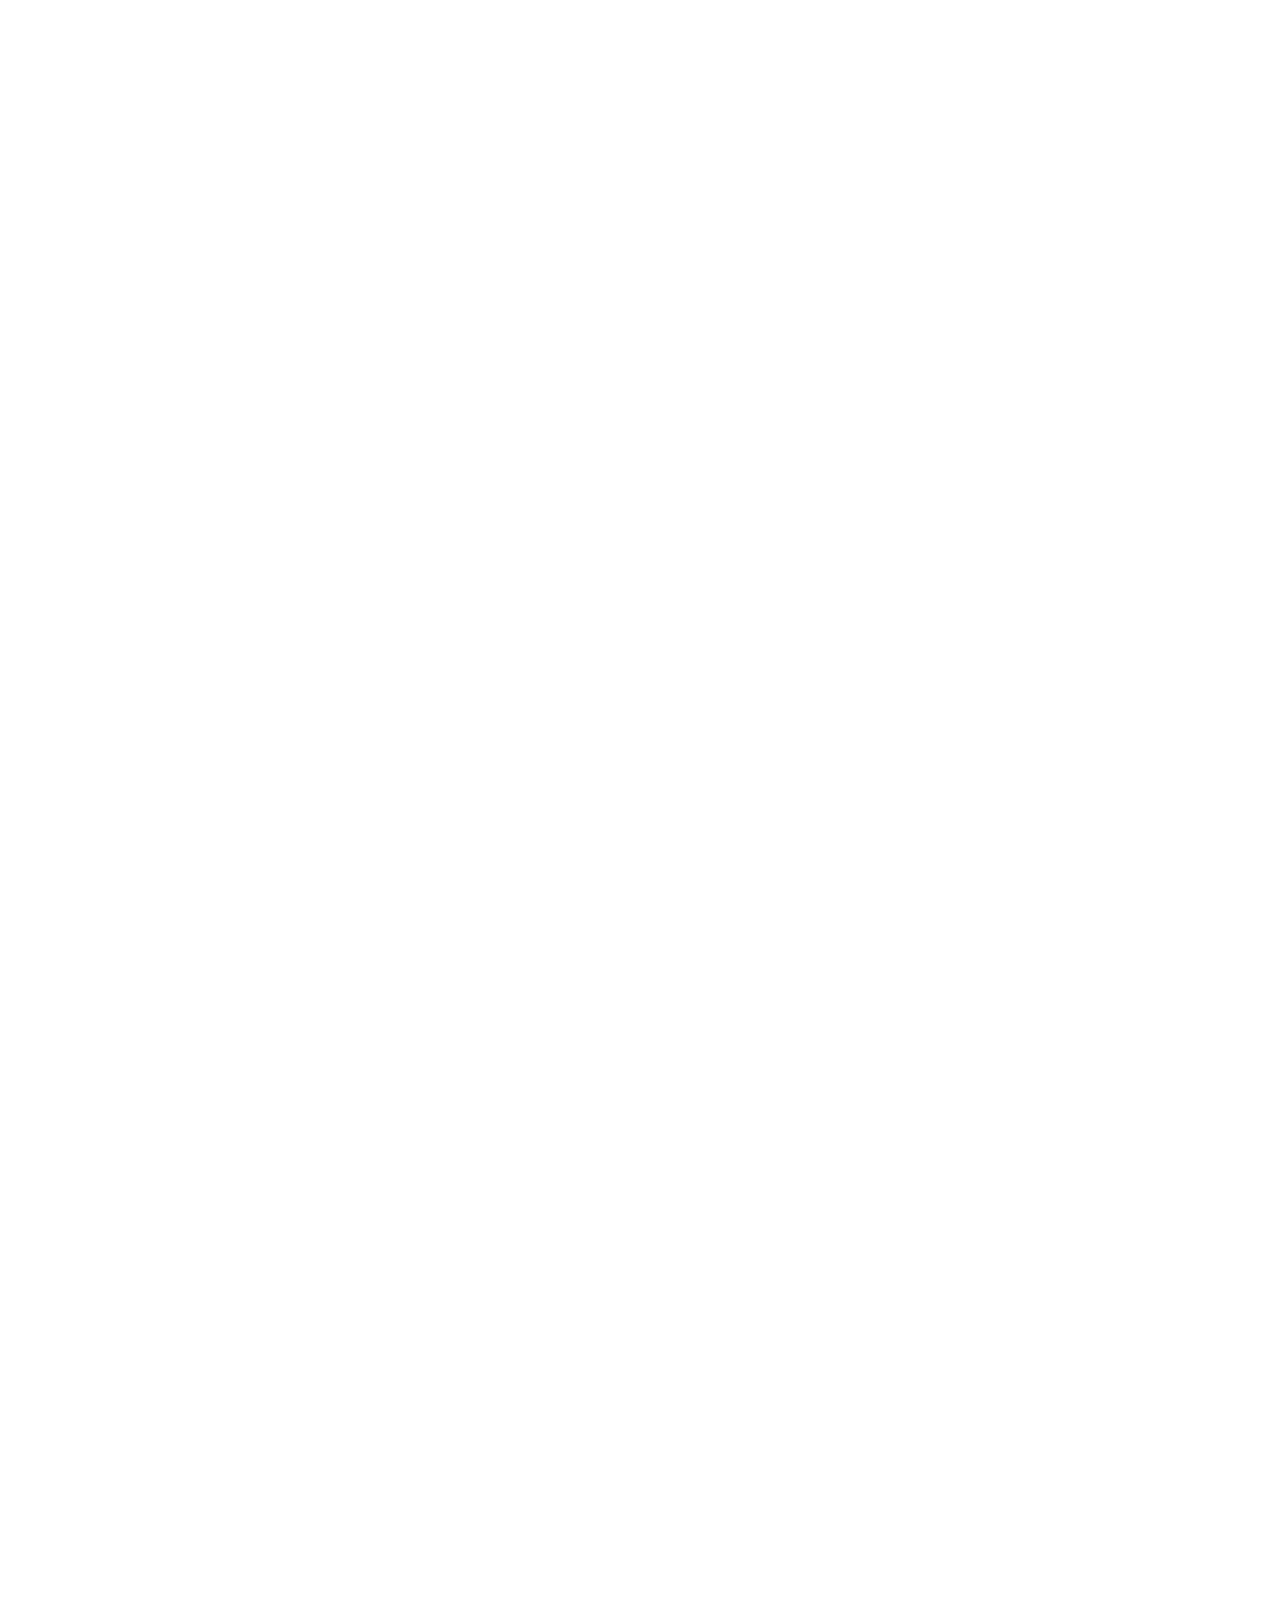
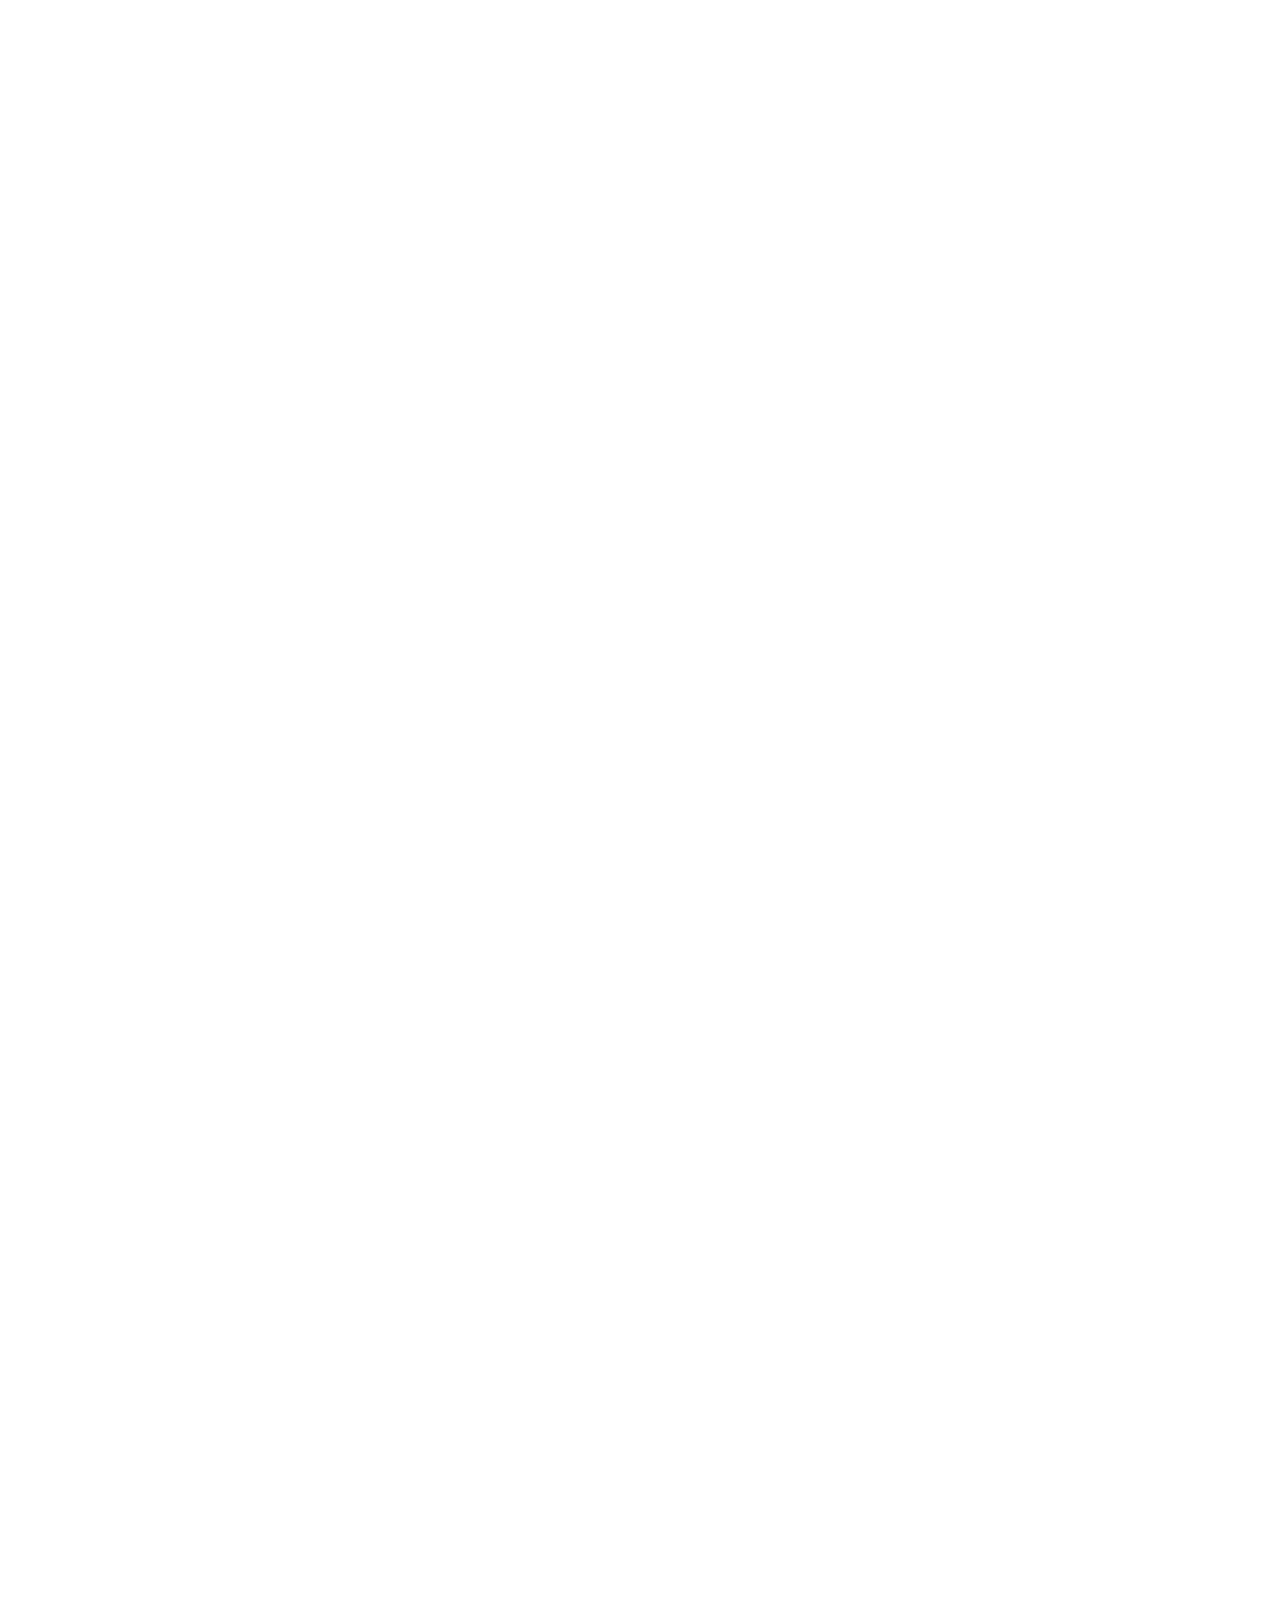
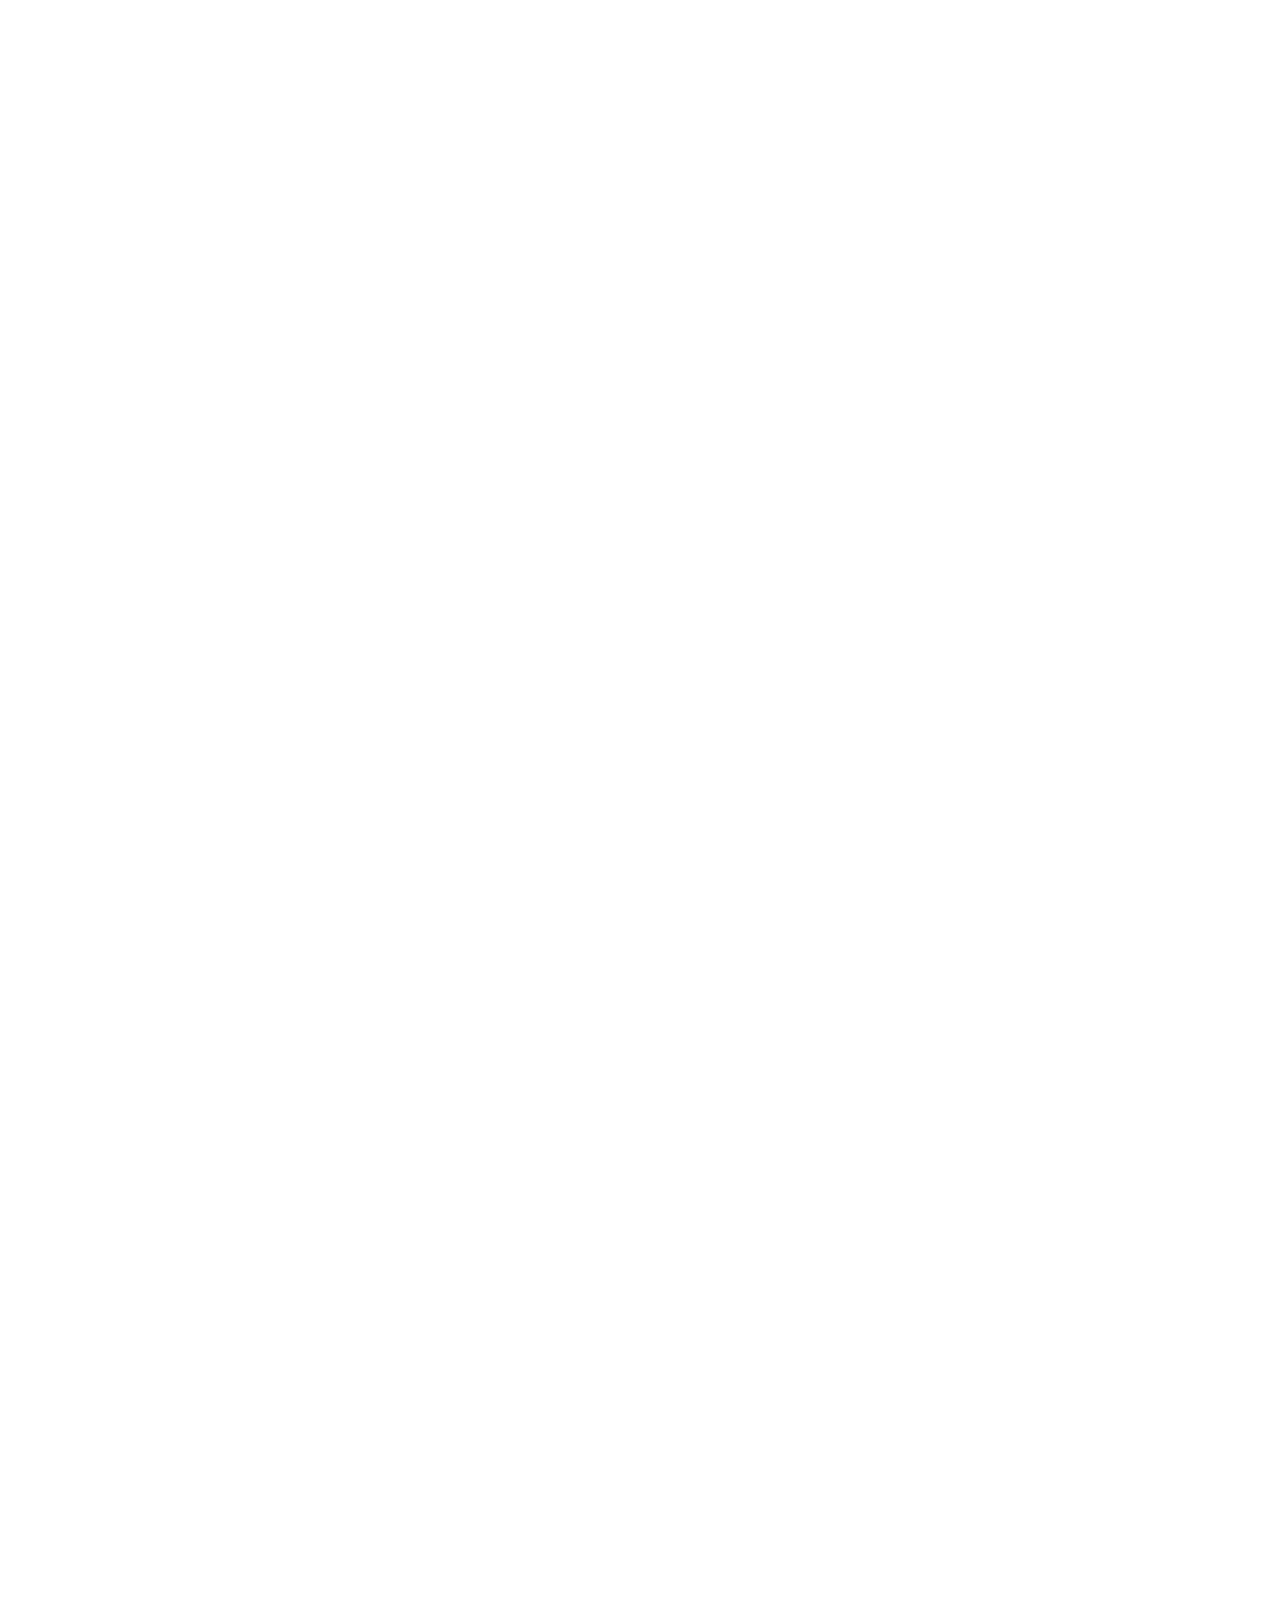
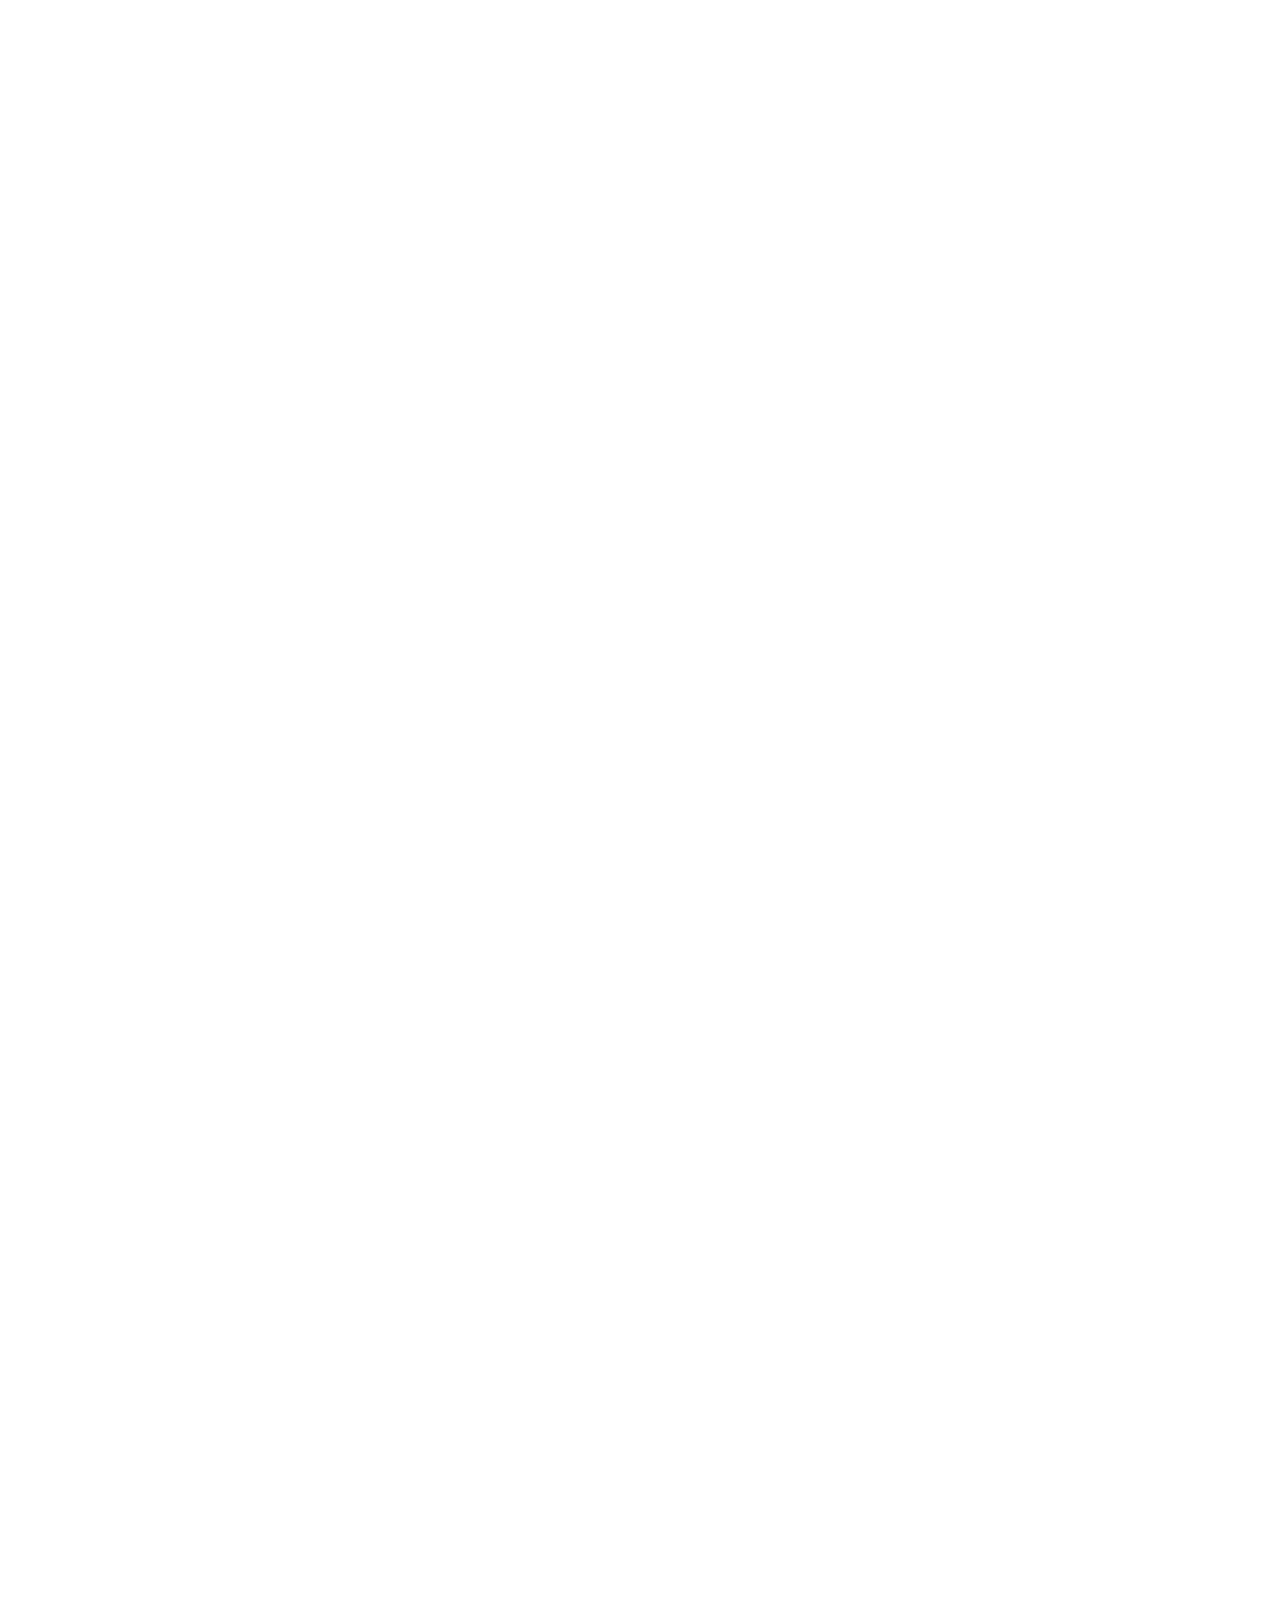
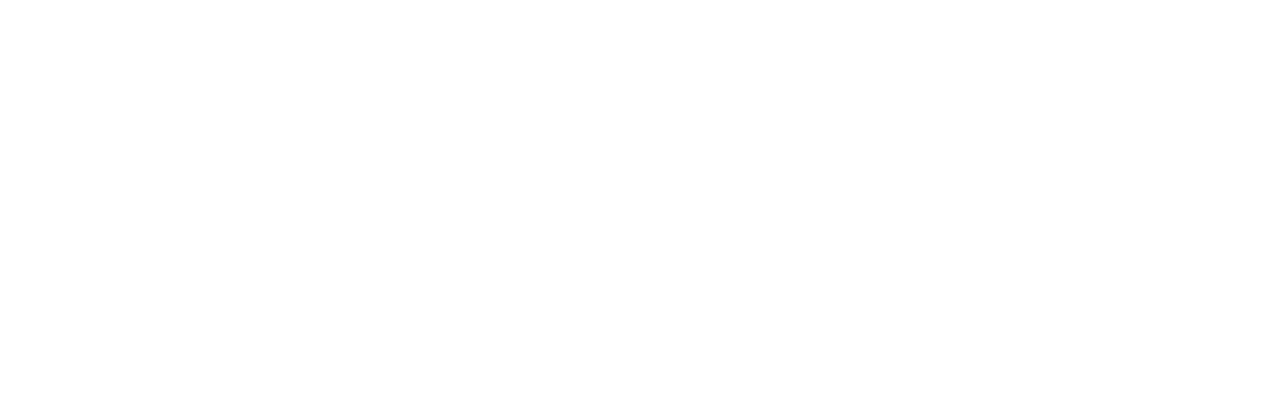
==== commit 869e5064: "main-wrapper 애니 실행" ====
--- a/html/index.html
+++ b/html/index.html
@@ -18,7 +18,7 @@
 	<script src="../js/util.js"></script>
 </head>
 <body>
-	<!-- header-wrapper -->
+	<!-- header-wrapper common -->
 	<header class="notice-wrapper">
 		<div class="notice-wrap wrapper">
 			<h2 class="notice-bullet">공지</h2>
@@ -70,64 +70,64 @@
 					<li class="navi">
 						<a href="#">OFFERS</a>
 					</li>
-					<li class="navi">
+					<li class="navi has-sub">
 						<a href="#">STAY</a>
 						<ul class="sub-wrapper stay">
 							<li class="sub-wrap">
-								<h3 class="title">OVERVIEW</h3>
+								<h3 class="title"><a href="#">OVERVIEW</a></h3>
 								<ul class="list-wrap">
 									<li class="lists">
-										<h4 class="title">객실</h4>
-										<div class="list">65m² 킹 룸</div>
-										<div class="list">65m² 트윈 룸</div>
-									</li>
-									<li class="lists">
-										<h4 class="title">스위트</h4>
-										<div class="list">130m² 그랜드 스위트</div>
-										<div class="list">130m² 프리미어 스위트</div>
-										<div class="list">130m² 코너 스위트</div>
-										<div class="list">195m² 디플로매틱 스위트</div>
-										<div class="list">260m² 프레지덴셜 스위트</div>
+										<h4 class="title"><a href="#">객실</a></h4>
+										<div class="list"><a href="#">65m² 킹 룸</a></div>
+										<div class="list"><a href="#">65m² 트윈 룸</a></div>
+									</li>
+									<li class="lists">
+										<h4 class="title"><a href="#">스위트</a></h4>
+										<div class="list"><a href="#">130m² 그랜드 스위트</a></div>
+										<div class="list"><a href="#">130m² 프리미어 스위트</a></div>
+										<div class="list"><a href="#">130m² 코너 스위트</a></div>
+										<div class="list"><a href="#">195m² 디플로매틱 스위트</a></div>
+										<div class="list"><a href="#">260m² 프레지덴셜 스위트</a></div>
 									</li>
 								</ul>
-								<h3 class="title">시설 안내</h3>
-								<h3 class="title">미팅 & 연회</h3>
+								<h3 class="title"><a href="#">시설 안내</a></h3>
+								<h3 class="title"><a href="#">미팅 & 연회</a></h3>
 							</li>
 						</ul>
 					</li>
-					<li class="navi">
+					<li class="navi has-sub">
 						<a href="#">WINE & DINE</a>
 						<ul class="sub-wrapper wine">
 							<li class="sub-wrap">
-								<h3 class="title">OVERVIEW</h3>
+								<h3 class="title"><a href="#">OVERVIEW</a></h3>
 								<ul class="list-wrap">
 									<li class="lists">
-										<h4 class="title">중식</h4>
-										<div class="list">차이나 하우스</div>
-										<div class="list">제주 핫팟</div>
-										<div class="list">99 밸리</div>
-									</li>
-									<li class="lists">
-										<h4 class="title">일식</h4>
-										<div class="list">유메야마</div>
-									</li>
-									<li class="lists">
-										<h4 class="title">한식</h4>
-										<div class="list">녹나무</div>
-										<div class="list">포차</div>
-										<div class="list">팝업 플라자</div>
-									</li>
-									<li class="lists">
-										<h4 class="title">인터내셔널</h4>
-										<div class="list">그랜드 키친</div>
-										<div class="list">카페 8 & 테라스</div>
-										<div class="list">스테이크 하우스</div>
-									</li>
-									<li class="lists">
-										<h4 class="title">카페 & 바</h4>
-										<div class="list">갤러리 라운지</div>
-										<div class="list">델리</div>
-										<div class="list">라운지 38</div>
+										<h4 class="title"><a href="#">중식</a></h4>
+										<div class="list"><a href="#">차이나 하우스</a></div>
+										<div class="list"><a href="#">제주 핫팟</a></div>
+										<div class="list"><a href="#">99 밸리</a></div>
+									</li>
+									<li class="lists">
+										<h4 class="title"><a href="#">일식</a></h4>
+										<div class="list"><a href="#">유메야마</a></div>
+									</li>
+									<li class="lists">
+										<h4 class="title"><a href="#">한식</a></h4>
+										<div class="list"><a href="#">녹나무</a></div>
+										<div class="list"><a href="#">포차</a></div>
+										<div class="list"><a href="#">팝업 플라자</a></div>
+									</li>
+									<li class="lists">
+										<h4 class="title"><a href="#">인터내셔널</a></h4>
+										<div class="list"><a href="#">그랜드 키친</a></div>
+										<div class="list"><a href="#">카페 8 & 테라스</a></div>
+										<div class="list"><a href="#">스테이크 하우스</a></div>
+									</li>
+									<li class="lists">
+										<h4 class="title"><a href="#">카페 & 바</a></h4>
+										<div class="list"><a href="#">갤러리 라운지</a></div>
+										<div class="list"><a href="#">델리</a></div>
+										<div class="list"><a href="#">라운지 38</a></div>
 									</li>
 								</ul>
 							</li>
@@ -135,28 +135,28 @@
 					</li>
 				</ul>
 				<ul class="navi-wrap navi-wrap-rt">
-					<li class="navi">
+					<li class="navi has-sub">
 						<a href="#">THINGS TO DO</a>
 						<ul class="sub-wrapper things">
 							<li class="sub-wrap">
-								<h3 class="title">WHAT'S ON NOW</h3>
+								<h3 class="title"><a href="#">WHAT'S ON NOW</a></h3>
 								<ul class="list-wrap">
 									<li class="lists">
-										<h4 class="title">여행 일정</h4>
-										<div class="list">내 여행 일정</div>
-									</li>
-									<li class="lists">
-										<h4 class="title">웰니스</h4>
-										<div class="list">찜질 스파</div>
-										<div class="list">로즈베이 스파</div>
-										<div class="list">포디엄 풀데크</div>
-									</li>
-									<li class="lists">
-										<h4 class="title">쇼핑</h4>
-										<div class="list">HAN 컬렉션</div>
+										<h4 class="title"><a href="#">여행 일정</a></h4>
+										<div class="list"><a href="#">내 여행 일정</a></div>
+									</li>
+									<li class="lists">
+										<h4 class="title"><a href="#">웰니스</a></h4>
+										<div class="list"><a href="#">찜질 스파</a></div>
+										<div class="list"><a href="#">로즈베이 스파</a></div>
+										<div class="list"><a href="#">포디엄 풀데크</a></div>
+									</li>
+									<li class="lists">
+										<h4 class="title"><a href="#">쇼핑</a></h4>
+										<div class="list"><a href="#">HAN 컬렉션</a></div>
 									</li>
 								</ul>
-								<h3 class="title">제주관광 안내</h3>
+								<h3 class="title"><a href="#">제주관광 안내</a></h3>
 							</li>
 						</ul>
 					</li>
@@ -167,10 +167,20 @@
 			</div>
 		</nav>
 	</header>
-	
+
 	<!-- main-wrapper -->
 	<section class="main-wrapper">
-		<img src="../img/index/main02.jpg" alt="메인배너" class="w-100">
+		<div class="slide-stage">
+			<div class="slide is-video">
+				<video class="video" src="../img/index/main01.mp4" alt="메인배너" muted>
+			</div>
+			<div class="slide">
+				<img src="../img/index/main02.jpg" alt="메인배너">
+			</div>
+			<div class="slide">
+				<img src="../img/index/main03.jpg" alt="메인배너">
+			</div>
+		</div>
 	</section>
 
 	<!-- dream-wrapper -->
--- a/css/common.css
+++ b/css/common.css
@@ -30,7 +30,7 @@
 
 
 /********************** header-wrapper *********************/
-.header-wrapper {color: #fff; position: fixed; width: 100%; transition: top 0.35s;}
+.header-wrapper {color: #fff; position: fixed; width: 100%; transition: top 0.35s; z-index: 99;}
 
 .header-wrapper .link-wrapper {border-bottom: 1px solid rgba(255,255,255, .1);}
 .header-wrapper .link-wrap {padding: 1em 0; display: flex; justify-content: flex-end; align-items: center;}
@@ -51,11 +51,11 @@
 .header-wrapper .navi-wrap-lt {order: 1;}
 .header-wrapper .navi-wrap-rt {order: 3; justify-content: flex-end;}
 .header-wrapper .navi {padding: 0 2em; position: relative; display: flex; align-items: center;}
+.header-wrapper .navi.has-sub.active::after {width: 40px; height: 2px; background-color: #b38859; content: ''; display: block; position: absolute; transform-origin: left; transform: rotate(90deg); top: 70px; left: calc(50% - 1px);}
 .header-wrapper .navi > a {font-family: 'Jost', 'Noto Sans KR', sans-serif; font-size: 1.125em; text-shadow: 0 0 8px rgba(0,0,0,.75);}
 .header-wrapper .navi:first-child {margin-left: 0;}
 .header-wrapper .navi:last-child {margin-right: 0;}
 .header-wrapper .navi > .sub-wrapper {position: absolute; background-color: #fff; padding: 3em 2.5em; top: 92px; border-top: 1px solid #ddd; color: #666;}
-.header-wrapper .navi > .sub-wrapper::before {width: 40px; height: 2px; background-color: #b38859; content: ''; display: block; position: absolute; top: 0; transform: rotate(90deg);}
 .header-wrapper .sub-wrap h3.title {font-family: 'Jost', 'Noto Sans KR', sans-serif; color: #222; font-size: 1.25em; padding-bottom: 1em; display: flex; align-items: center;}
 .header-wrapper .sub-wrap h3.title::before {content: '·'; display: block; margin-top: -0.25em;  font-size: 2em; margin-right: 0.25em;}
 .header-wrapper .sub-wrap .list-wrap {font-size: 1.125em; padding-left: 1em; margin-bottom: 1em; display: flex;}
@@ -68,11 +68,8 @@
 .header-wrapper .sub-wrap .list {margin-bottom: 1em;}
 
 .header-wrapper .navi > .sub-wrapper.stay {width: 540px; left: -50px; display: none;}
-.header-wrapper .navi > .sub-wrapper.stay::before {left: 82px;}
 .header-wrapper .navi > .sub-wrapper.wine {width: 1100px; left: -220px; display: none;}
-.header-wrapper .navi > .sub-wrapper.wine::before {left: 289px;}
 .header-wrapper .navi > .sub-wrapper.things {width: 600px; right: -210px; display: none;}
-.header-wrapper .navi > .sub-wrapper.things::before {left: 280px;}
 
 
 .header-wrapper:hover,
--- a/css/index.css
+++ b/css/index.css
@@ -1,5 +1,9 @@
 /********************** main-wrapper *********************/
-
+.main-wrapper .slide-stage {width: 100%; height: 100vh; overflow: hidden; position: relative;}
+.main-wrapper .slide {width: 100%; height: 100%; position: absolute; top: 0; left: 0; overflow: hidden; z-index: 1;}
+.main-wrapper .slide > img,
+.main-wrapper .slide > video
+{min-width: 100%; min-height: 100%; position: absolute; top: 50%; left: 50%; transform: translate(-50%, -50%);}
 
 
 /********************** dream-wrapper *********************/
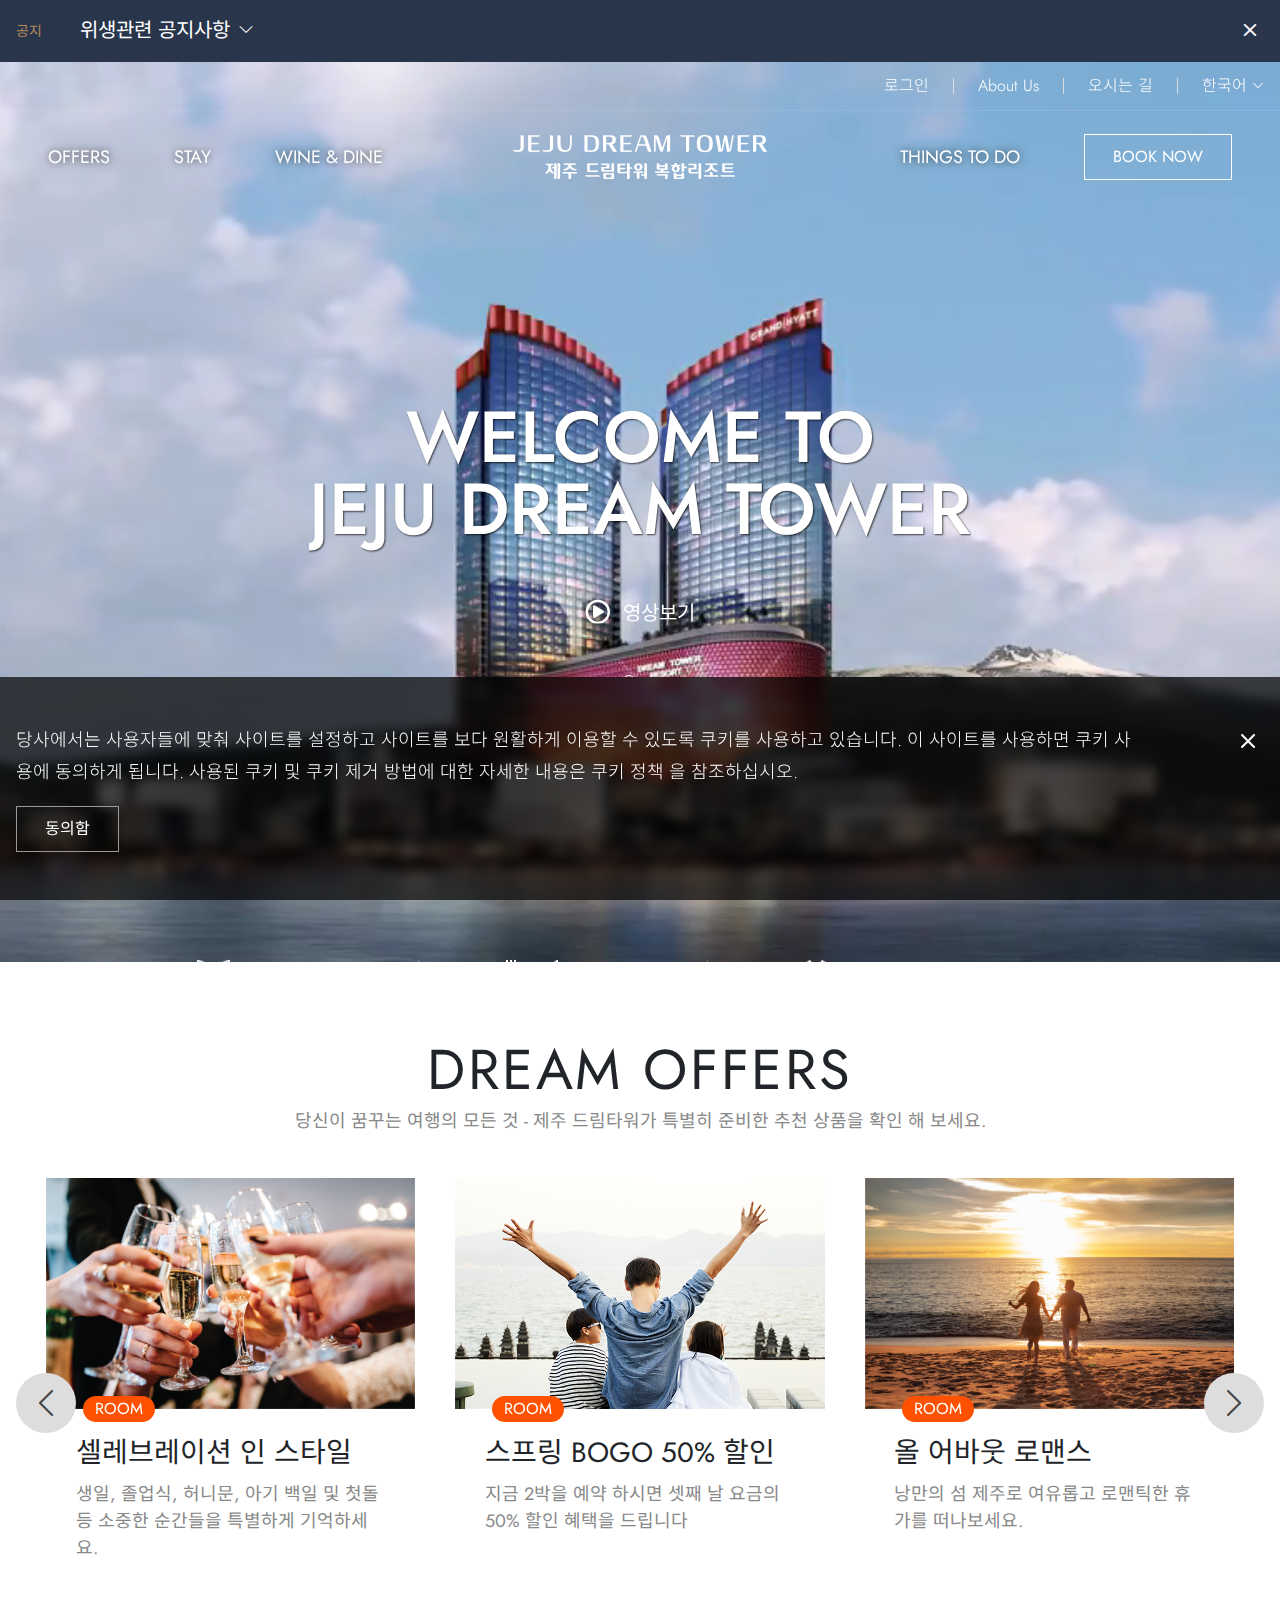
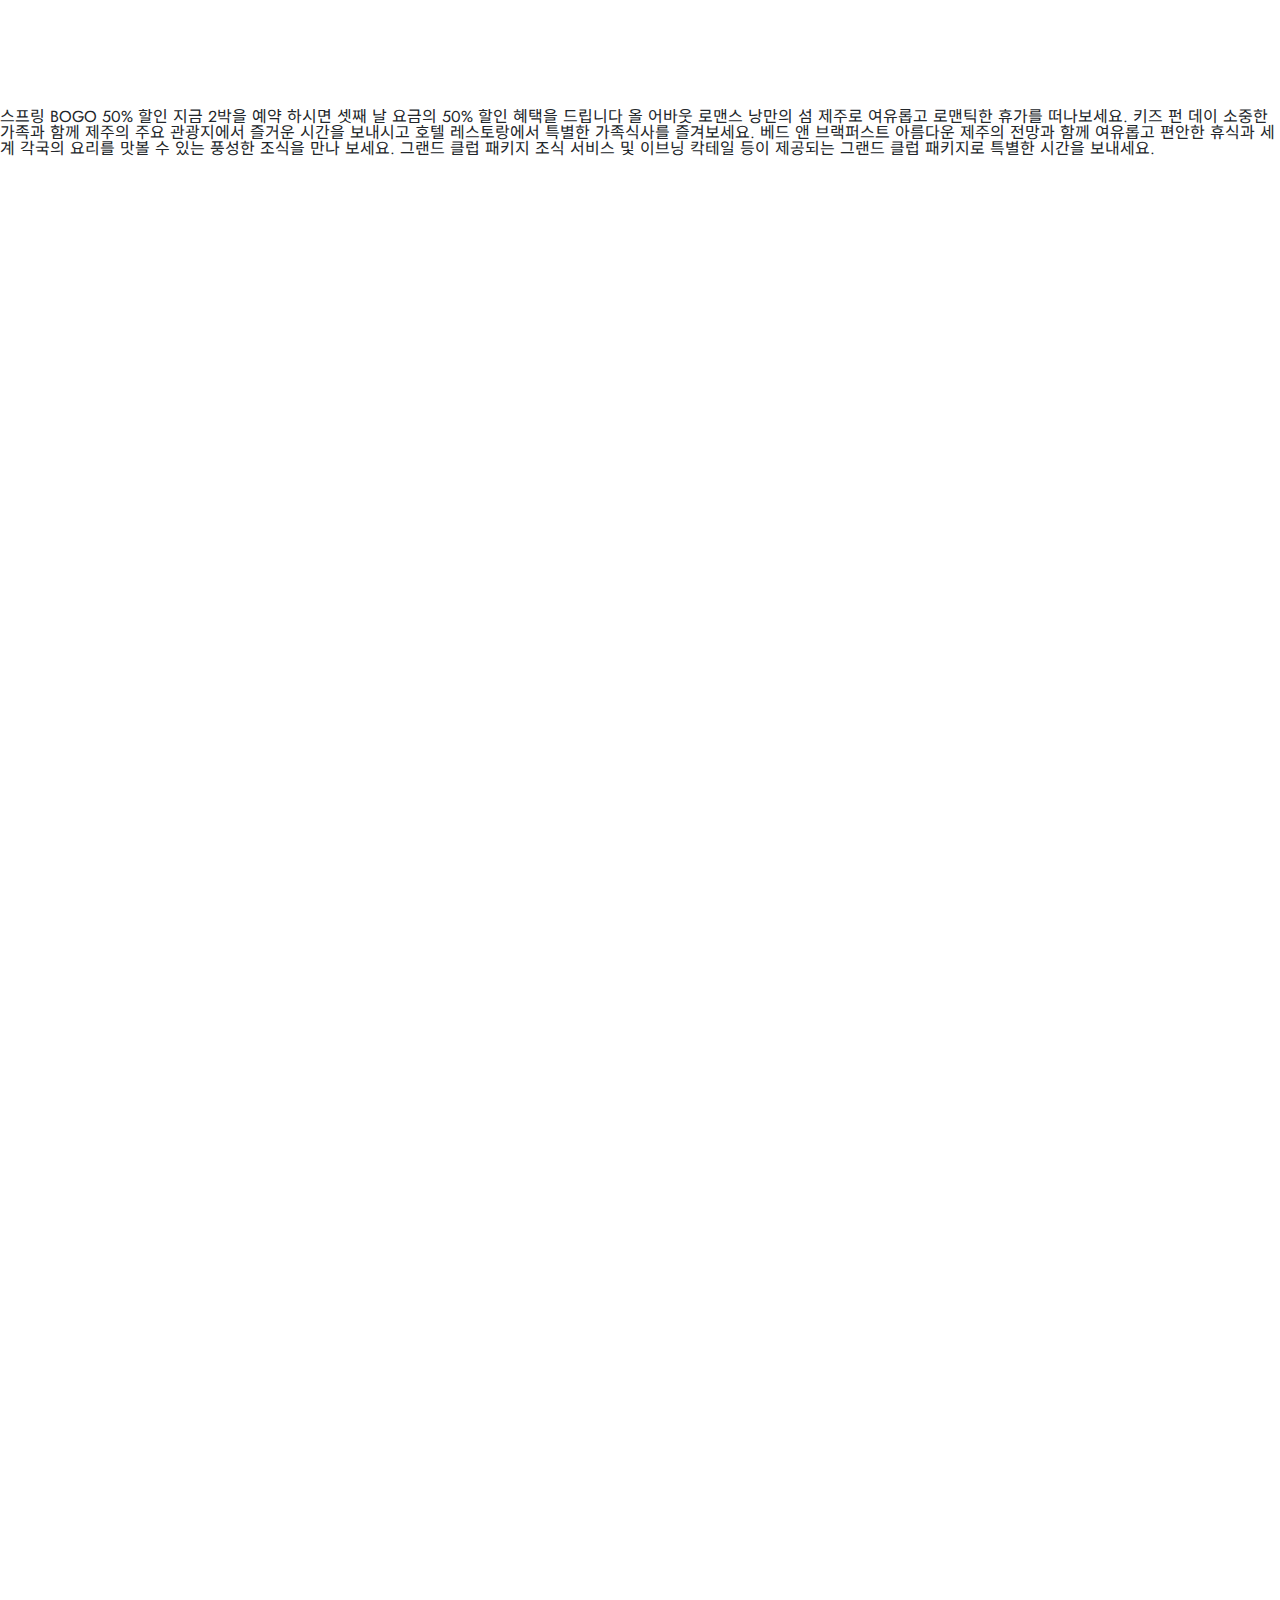
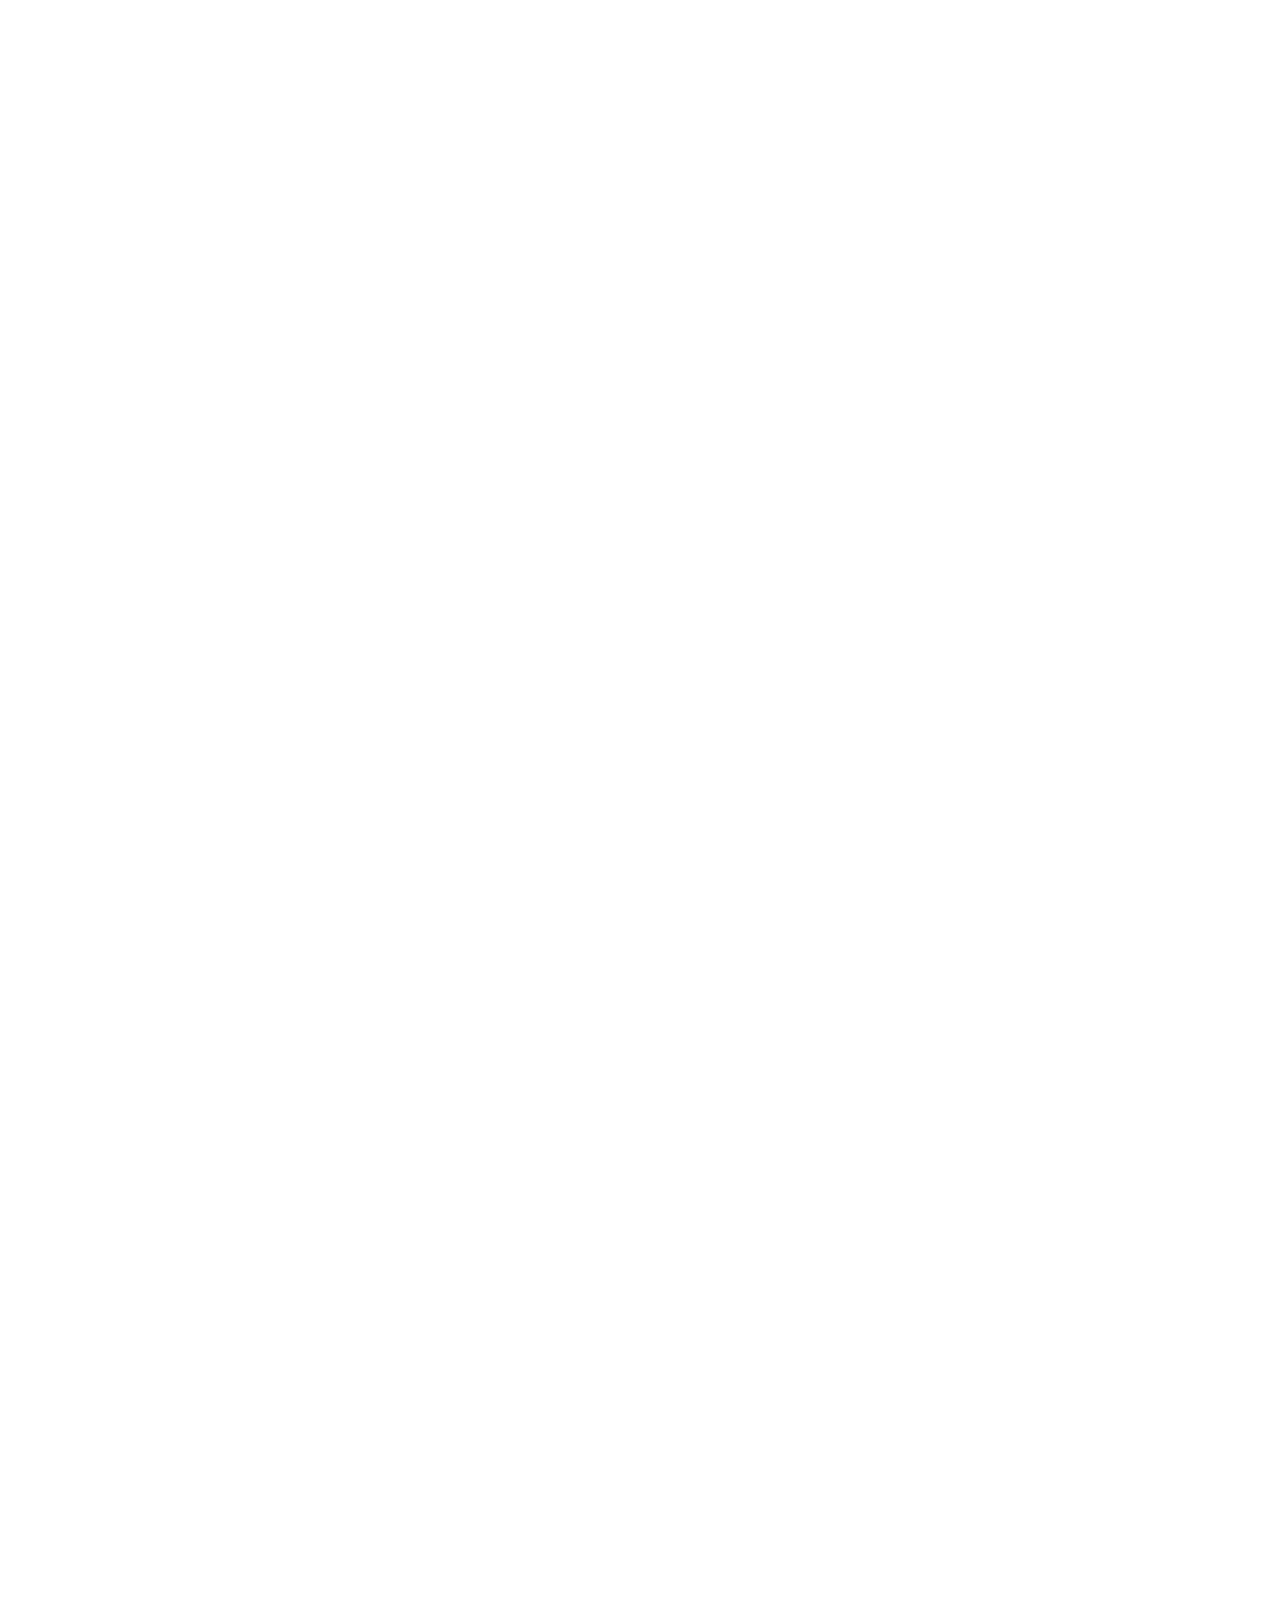
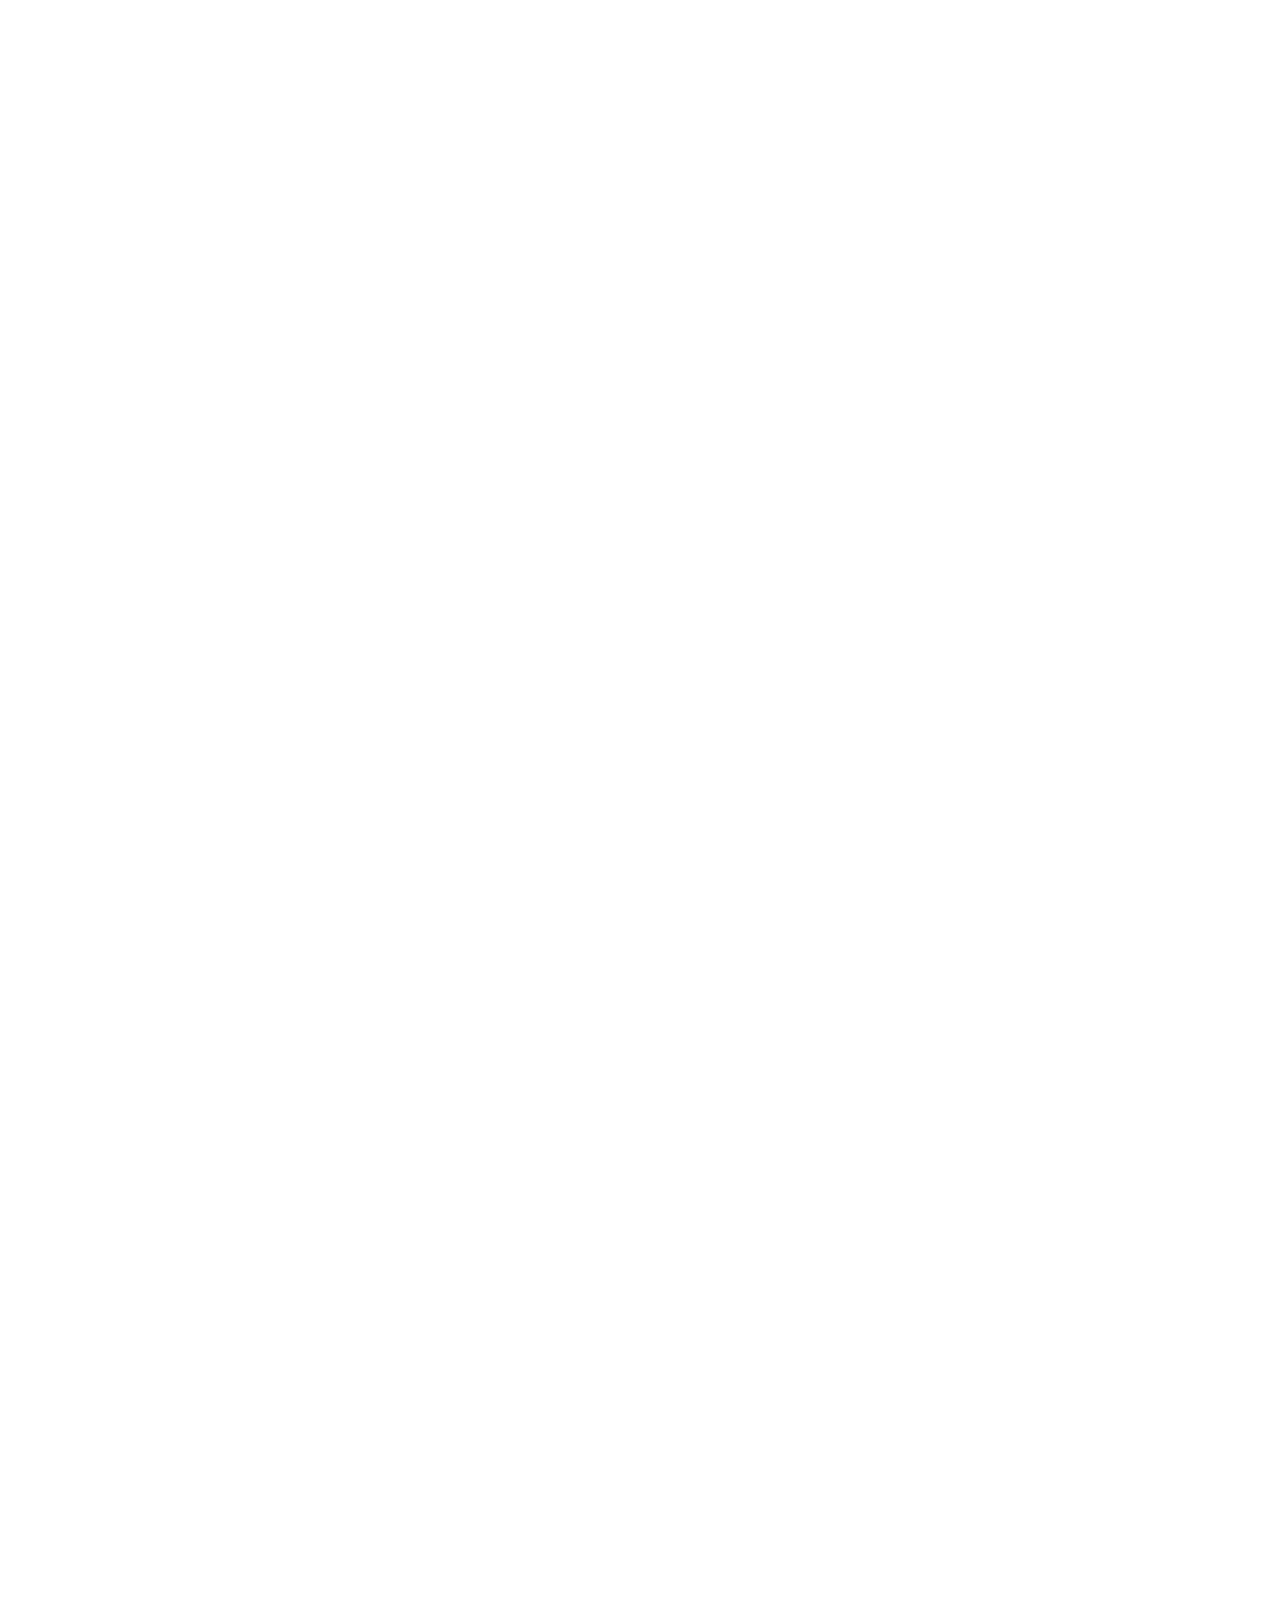
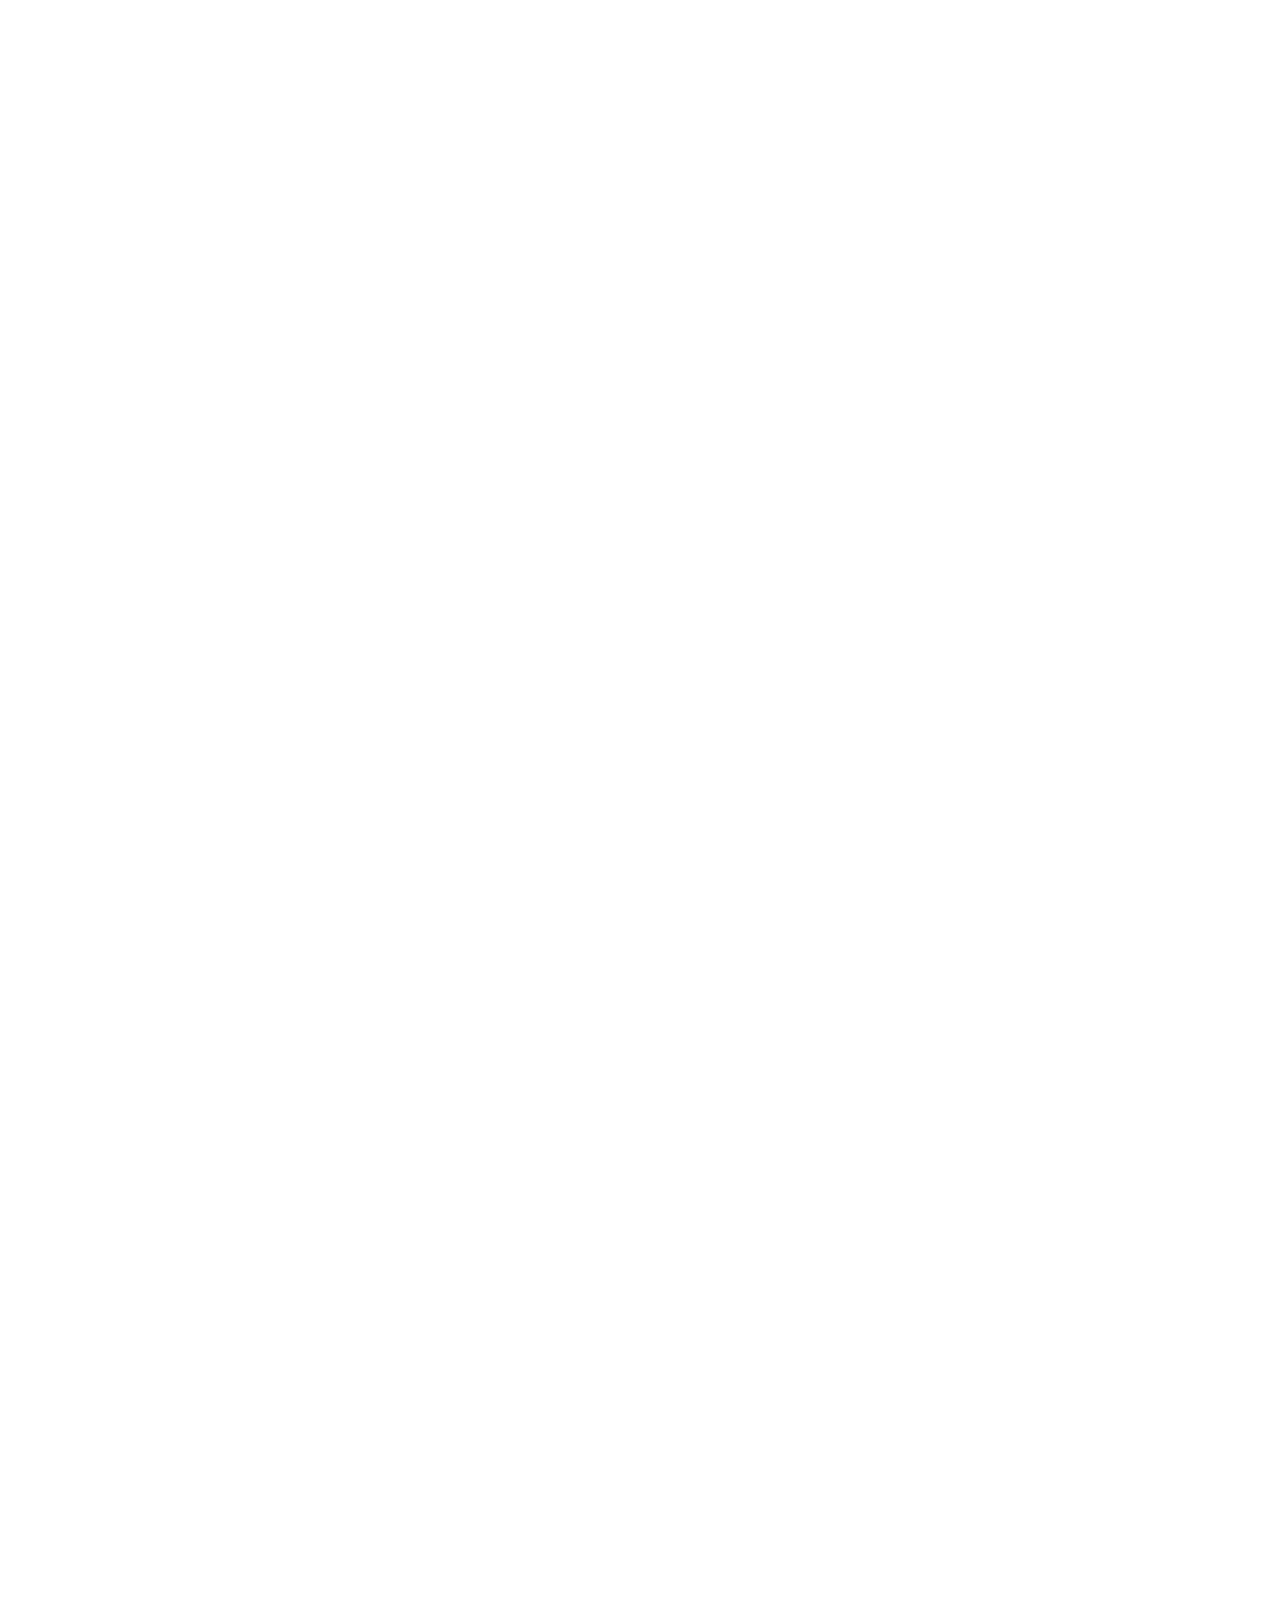
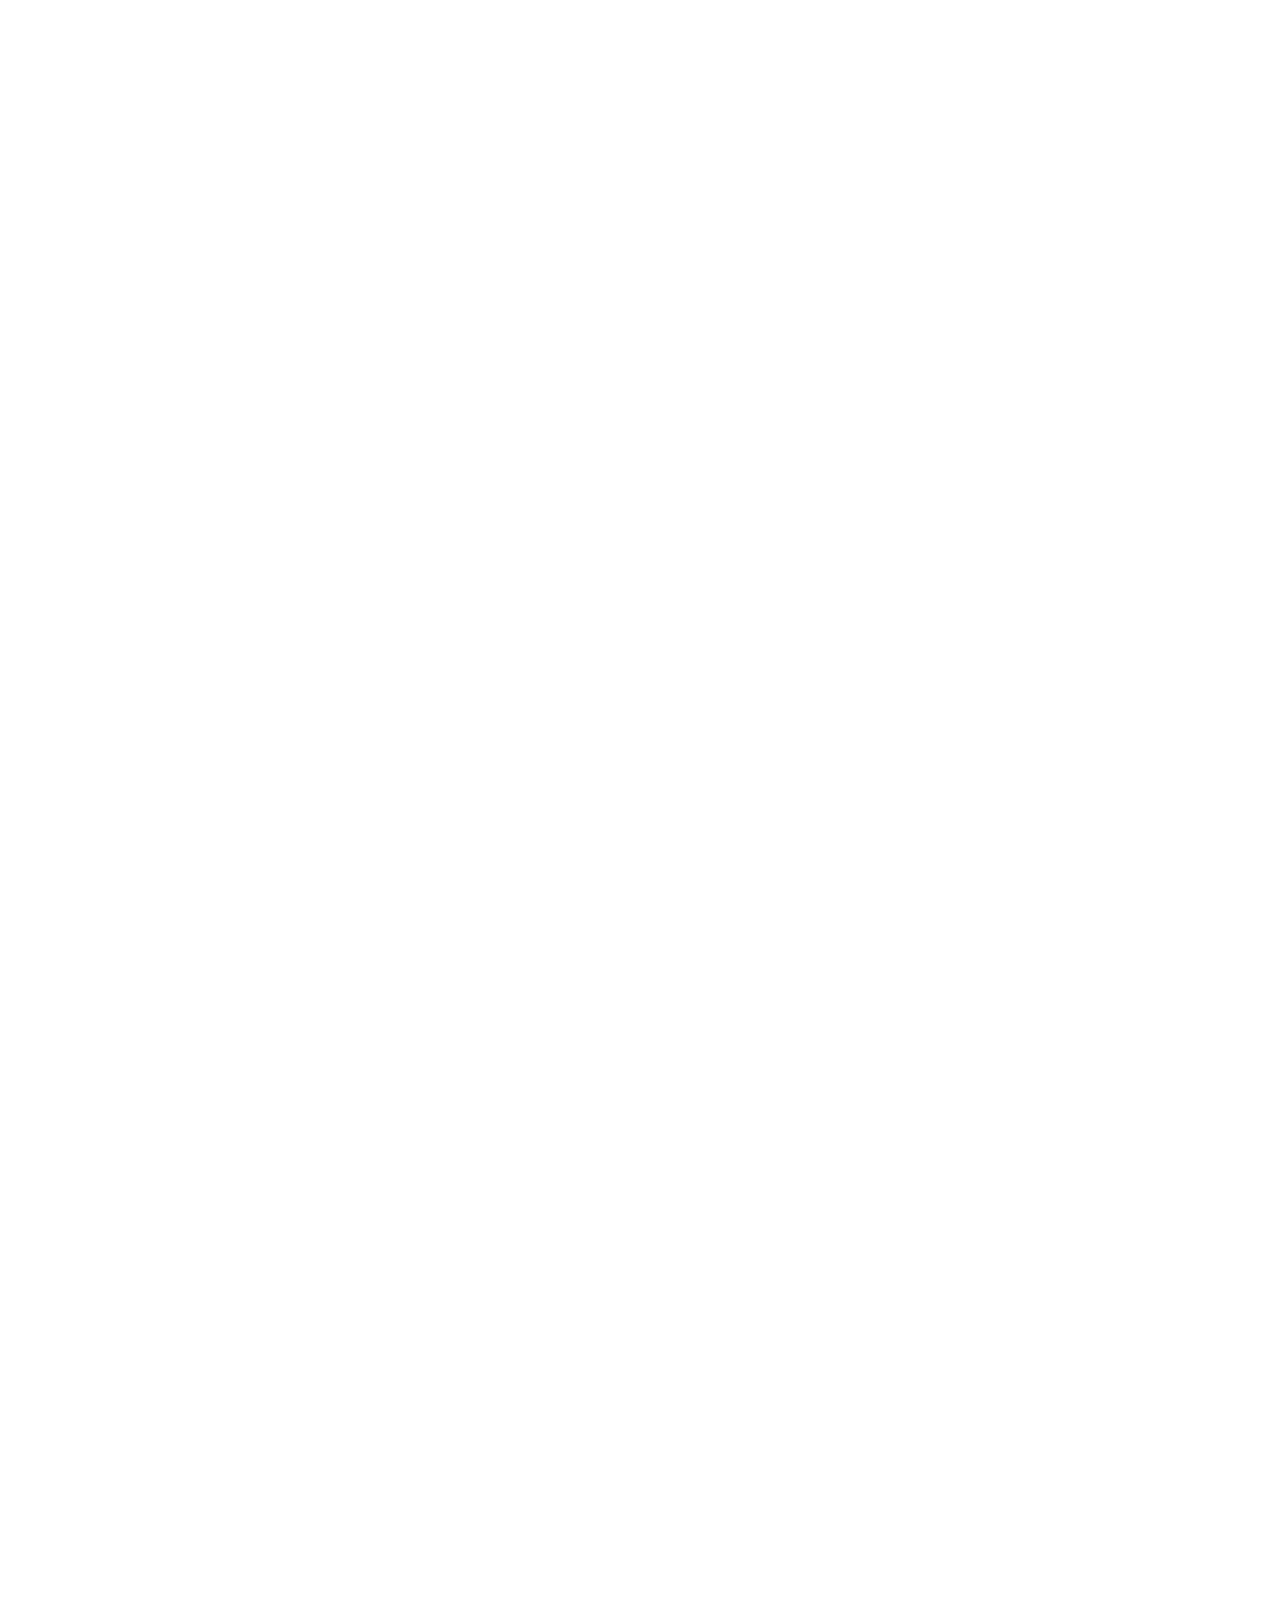
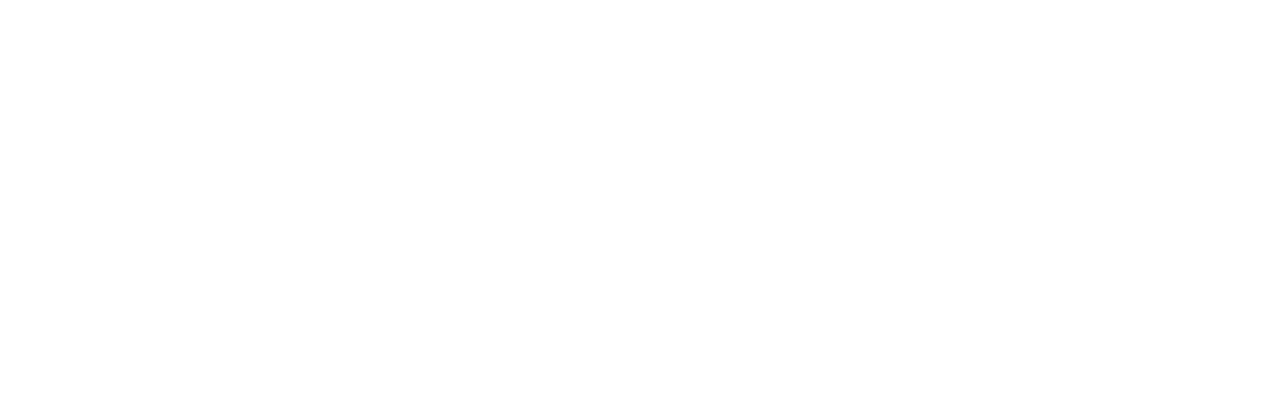
==== commit b41406a8: "slide 작업중" ====
--- a/html/index.html
+++ b/html/index.html
@@ -8,13 +8,16 @@
 	<link rel="stylesheet" href="../css/all.min.css">
 	<link rel="stylesheet" href="../css/bootstrap-icons.css">
 	<link rel="stylesheet" href="../css/bootstrap.min.css">
+	<link rel="stylesheet" href="../css/swiper-bundle.min.css">
 	<link rel="stylesheet" href="../css/animate.compat.css">
 	<link rel="stylesheet" href="../css/base.css">
 	<link rel="stylesheet" href="../css/common.css">
 	<link rel="stylesheet" href="../css/index.css">
 	<script src="../js/jquery-3.6.0.min.js"></script>
+	<script src="../js/swiper-bundle.min.js"></script>
 	<script src="../js/jquery.cookie.js"></script>
 	<script src="../js/bootstrap.min.js"></script>
+	<script src="../js/moment.min.js"></script>
 	<script src="../js/util.js"></script>
 </head>
 <body>
@@ -169,24 +172,171 @@
 	</header>
 
 	<!-- main-wrapper -->
-	<section class="main-wrapper">
+	<div class="main-wrapper">
 		<div class="slide-stage">
-			<div class="slide is-video">
-				<video class="video" src="../img/index/main01.mp4" alt="메인배너" muted>
-			</div>
-			<div class="slide">
-				<img src="../img/index/main02.jpg" alt="메인배너">
-			</div>
-			<div class="slide">
-				<img src="../img/index/main03.jpg" alt="메인배너">
-			</div>
-		</div>
-	</section>
+			<div class="slide-wrap">
+				<div class="slide is-video">
+					<video class="video" alt="메인배너" muted>
+						<source src="../img/index/main01.mp4">
+					</video>
+					<div class="slide-body">
+						<div class="ani-stage">
+							<h2 class="slide-title">
+								WELCOME TO<br>JEJU DREAM TOWER
+							</h2>
+						</div>
+						<div class="ani-stage">
+							<p class="bt-video slide-desc">
+								<i class="far fa-play-circle"></i> 영상보기
+							</p>
+						</div>
+					</div>
+				</div>
+				<div class="slide">
+					<img src="../img/index/main02.jpg" alt="메인배너">
+					<div class="slide-body">
+						<div class="ani-stage">
+							<h2 class="slide-title">
+								MODERN KOREAN LIFESTYLE
+							</h2>
+						</div>
+						<div class="ani-stage">
+							<p class="slide-desc">
+								<button class="bt-more bt-ghost angle">자세히보기</button>
+							</p>
+						</div>
+					</div>
+				</div>
+			</div>
+			<div class="pager-wrapper pager-slide"></div>
+		</div>
+		<div class="info-stage">
+			<ul class="info-wrap">
+				<li class="info">
+					<div>
+						<img src="../img/index/ico_hotel.png" alt="icon" class="icon mw-100">
+						<span class="cnt">1600</span>
+					</div>
+					<h3>ROOMS & SUITES</h3>
+				</li>
+				<li class="info">
+					<div>
+						<img src="../img/index/ico_dine.png" alt="icon" class="icon mw-100">
+						<span class="cnt">14</span>
+					</div>
+					<h3>RESTAURANTS & BARS</h3>
+				</li>
+				<li class="info">
+					<div>
+						<img src="../img/index/ico_dress.png" alt="icon" class="icon mw-100">
+						<span class="cnt">200</span>
+					</div>
+					<h3>TOP KOREAN DESIGNERS</h3>
+				</li>
+				<li class="weather">
+					<div>
+						<i class="icon"></i>
+						<span class="temp"></span>
+						<sup>o</sup>C
+					</div>
+					<div>
+						<div class="date"></div>
+						<div class="time"><span>10:42</span> <small>AM</small></div>
+					</div>
+				</li>
+			</ul>
+		</div>
+	</div>
 
 	<!-- dream-wrapper -->
 	<section class="dream-wrapper">
-
-	</section>
+		<div class="wrapper">
+			<div class="title-wrap">
+				<h2 class="title">DREAM OFFERS</h2>
+				<h4 class="title">당신이 꿈꾸는 여행의 모든 것 - 제주 드림타워가 특별히 준비한 추천 상품을 확인 해 보세요.</h4>
+			</div>
+			<div class="slide-stage">
+				<div class="swiper-container">
+					<ul class="slide-wrap swiper-wrapper">
+						<li class="slide swiper-slide">
+							<div class="img-wrap">
+								<img src="../img/index/3211.png" alt="메뉴" class="w-100">
+							</div>
+							<div class="cont-wrap">
+								<h3 class="title">셀레브레이션 인 스타일</h3>
+								<div class="desc">생일, 졸업식, 허니문, 아기 백일 및 첫돌 등 소중한 순간들을 특별하게 기억하세요.</div>
+								<div class="tag">ROOM</div>
+							</div>
+						</li>
+						<li class="slide swiper-slide">
+							<div class="img-wrap">
+								<img src="../img/index/3424.jpg" alt="메뉴" class="w-100">
+							</div>
+							<div class="cont-wrap">
+								<h3 class="title">스프링 BOGO 50% 할인</h3>
+								<div class="desc">지금 2박을 예약 하시면 셋째 날 요금의 50% 할인 혜택을 드립니다</div>
+								<div class="tag">ROOM</div>
+							</div>
+						</li>
+						<li class="slide swiper-slide">
+							<div class="img-wrap">
+								<img src="../img/index/3208.png" alt="메뉴" class="w-100">
+							</div>
+							<div class="cont-wrap">
+								<h3 class="title">올 어바웃 로맨스</h3>
+								<div class="desc">낭만의 섬 제주로 여유롭고 로맨틱한 휴가를 떠나보세요.</div>
+								<div class="tag">ROOM</div>
+							</div>
+						</li>
+						<li class="slide swiper-slide">
+							<div class="img-wrap">
+								<img src="../img/index/3202.png" alt="메뉴" class="w-100">
+							</div>
+							<div class="cont-wrap">
+								<h3 class="title">키즈 펀 데이</h3>
+								<div class="desc">소중한 가족과 함께 제주의 주요 관광지에서 즐거운 시간을 보내시고 호텔 레스토랑에서 특별한 가족식사를 즐겨보세요.</div>
+								<div class="tag">ROOM</div>
+							</div>
+						</li>
+						<li class="slide swiper-slide">
+							<div class="img-wrap">
+								<img src="../img/index/3196.png" alt="메뉴" class="w-100">
+							</div>
+							<div class="cont-wrap">
+								<h3 class="title">베드 앤 브랙퍼스트</h3>
+								<div class="desc">아름다운 제주의 전망과 함께 여유롭고 편안한 휴식과 세계 각국의 요리를 맛볼 수 있는 풍성한 조식을 만나 보세요.</div>
+								<div class="tag">ROOM</div>
+							</div>
+						</li>
+						<li class="slide swiper-slide">
+							<div class="img-wrap">
+								<img src="../img/index/3190.png" alt="메뉴" class="w-100">
+							</div>
+							<div class="cont-wrap">
+								<h3 class="title">그랜드 클럽 패키지</h3>
+								<div class="desc">조식 서비스 및 이브닝 칵테일 등이 제공되는 그랜드 클럽 패키지로 특별한 시간을 보내세요.</div>
+								<div class="tag">ROOM</div>
+							</div>
+						</li>
+					</ul>
+				</div>
+				<div class="pager-wrapper"></div>
+				<i class="bt-slide left bi-chevron-left"></i>
+				<i class="bt-slide right bi-chevron-right"></i>
+			</div>
+		</div>
+	</section>
+
+스프링 BOGO 50% 할인
+지금 2박을 예약 하시면 셋째 날 요금의 50% 할인 혜택을 드립니다
+올 어바웃 로맨스
+낭만의 섬 제주로 여유롭고 로맨틱한 휴가를 떠나보세요.
+키즈 펀 데이
+소중한 가족과 함께 제주의 주요 관광지에서 즐거운 시간을 보내시고 호텔 레스토랑에서 특별한 가족식사를 즐겨보세요.
+베드 앤 브랙퍼스트
+아름다운 제주의 전망과 함께 여유롭고 편안한 휴식과 세계 각국의 요리를 맛볼 수 있는 풍성한 조식을 만나 보세요.
+그랜드 클럽 패키지
+조식 서비스 및 이브닝 칵테일 등이 제공되는 그랜드 클럽 패키지로 특별한 시간을 보내세요.
 
 	<!-- promo-wrapper -->
 	<section class="promo-wrapper">
@@ -226,9 +376,43 @@
 
 	<!-- aside -->
 	<!-- cookie-wrapper -->
-	<aside class="cookie-wrapper">
-
-	</aside>
+	<div class="cookie-wrapper">
+		<div class="wrapper">
+			<div class="cont-wrap">
+				<p>
+					당사에서는 사용자들에 맞춰 사이트를 설정하고 사이트를 보다 원활하게 이용할 수 있도록 쿠키를 사용하고 있습니다. 이 사이트를 사용하면 쿠키 사용에 동의하게 됩니다.
+					사용된 쿠키 및 쿠키 제거 방법에 대한 자세한 내용은 쿠키 정책 을 참조하십시오.	
+				</p>
+				<i class="bt-close bi-x"></i>
+			</div>
+			<div class="bt-wrap">
+				<button class="bt-confirm bt-ghost">동의함</button>
+			</div>
+		</div>
+	</div>
+
+	<!-- modal-wrapper -->
+	<div class="modal-wrapper modal-video">
+		<div class="modal-stage">
+			<div class="modal-wrap">
+				<div class="modal-top">
+					<i class="bi-x bt-close"></i>
+				</div>
+				<div class="modal-center">
+					<video src="../img/index/main01.mp4" muted autoplay loop></video>
+				</div>
+				<div class="modal-bottom">
+					<button class="bt-ghost angle">ALL VIDEO</button>
+				</div>
+			</div>
+		</div>
+	</div>
+
+	<!-- bt-moving-top -->
+	<button class="bt-moving-top">
+		<i class="bi-chevron-up"></i>
+		TOP
+	</button>
 
 	<script src="../js/common.js"></script>
 	<script src="../js/index.js"></script>
--- a/css/common.css
+++ b/css/common.css
@@ -4,14 +4,25 @@
 /* font-family: 'Jost', sans-serif; */
 
 /********************** 글로벌 설정 *********************/
-html, body {font-size: 16px; font-family: 'Noto Sans KR', sans-serif; height: 10000px;}
+html, body {font-size: 16px; font-family: 'Jost', 'Noto Sans KR', sans-serif; height: 10000px;}
 .wrapper {width: 1368px; margin: auto;}
 .bt-ghost {padding: .875em 1.75em; border: 1px solid #999; color: #fff; transition: all .5s;}
 .bt-ghost:hover {background-color: #fff; color: #b38859;}
 .bt-ghost.gold {border: 1px solid #fff;}
 .bt-ghost.gold:hover {background-color: #b38859; color: #fff !important;}
+.bt-ghost.angle::after {content: '〉'; display: inline-block; margin-left: .5em; margin-right: -.5em;}
 .bt-anchor {text-decoration: underline;}
+.bt-moving-top {width: 70px; height: 70px; border-radius: 50%; background-color: #111; color: #fff; display: flex; flex-direction: column; justify-content: center; align-items: center; position: fixed; right: 2em; bottom: 2em; opacity: 0; transform: translateY(calc(70px + 2em)); z-index: 98; line-height: 1.25; transition: all .35s;}
+.bt-moving-top.active {opacity: 1; transform: translateY(0);}
+.bt-moving-top > i {transition: all .35s;}
+.bt-moving-top:hover {background-color: #222;}
+.bt-moving-top:hover > i {transform: translateY(-0.25em);}
 
+.pager-wrapper .pager {border: 1px solid #fff; border-radius: 50%; background-color: #ccc; width: 14px;  height: 14px; margin: 0 4px; cursor: pointer; display: inline-block; transition: all .5s; transform: scale(.6);}
+.pager-wrapper .pager.active {border: 1px solid #fff; background-color: transparent; transform: scale(1);}
+.bt-slide {background-color: #ddd; color: #444; width: 60px; height: 60px; position: absolute; top: calc(50% - 30px); z-index: 90; border-radius: 50%; display: flex; align-items: center; justify-content: center; font-size: 2em; cursor: pointer;}
+.bt-slide.left {left: 0;}
+.bt-slide.right {right: 0;}
 
 
 /********************** notice-wrapper *********************/
@@ -39,7 +50,7 @@
 .header-wrapper .link-wrap > .link:not(.link-lang) {border-right: 1px solid #ddd; padding: 0 1.5em;}
 .header-wrapper .link-lang {padding-left: 1.5em; position: relative;}
 .header-wrapper .link-lang > .sel {cursor: pointer;}
-.header-wrapper .link-lang > .hover {background-color: #fff; position: absolute; min-width: 100%; padding: 1em; left: .5em; cursor: pointer; display: none;}
+.header-wrapper .link-lang > .hover {background-color: #fff; position: absolute; z-index: 1; min-width: 100%; padding: 1em; left: .5em; cursor: pointer; display: none;}
 .header-wrapper .link-lang > .hover > .lang {margin-top: .75em;}
 .header-wrapper .link-lang .bt-lang::before {transition: transform 1s; font-size: .75em}
 .header-wrapper .link-lang:hover .bt-lang::before {transform: rotate(180deg);}
@@ -52,7 +63,7 @@
 .header-wrapper .navi-wrap-rt {order: 3; justify-content: flex-end;}
 .header-wrapper .navi {padding: 0 2em; position: relative; display: flex; align-items: center;}
 .header-wrapper .navi.has-sub.active::after {width: 40px; height: 2px; background-color: #b38859; content: ''; display: block; position: absolute; transform-origin: left; transform: rotate(90deg); top: 70px; left: calc(50% - 1px);}
-.header-wrapper .navi > a {font-family: 'Jost', 'Noto Sans KR', sans-serif; font-size: 1.125em; text-shadow: 0 0 8px rgba(0,0,0,.75);}
+.header-wrapper .navi > a {font-size: 1.125em; text-shadow: 0 0 8px rgba(0,0,0,.75);}
 .header-wrapper .navi:first-child {margin-left: 0;}
 .header-wrapper .navi:last-child {margin-right: 0;}
 .header-wrapper .navi > .sub-wrapper {position: absolute; background-color: #fff; padding: 3em 2.5em; top: 92px; border-top: 1px solid #ddd; color: #666;}
@@ -93,6 +104,10 @@
 
 
 /********************** modal-wrapper *********************/
+.modal-wrapper {width: 100%; height: 100vh; position: fixed; z-index: 199; top: 0; left: 0; background-color: rgba(0,0,0,.85); display: none;}
+.modal-wrapper > .modal-stage {width: 100%; height: 100%; display: flex; align-items: center; justify-content: center;}
+.modal-wrapper .bt-close {cursor: pointer;}
+
 
 
 
--- a/css/index.css
+++ b/css/index.css
@@ -1,13 +1,69 @@
+body > section {position: relative; z-index: 3; background-color: #fff; padding: 5em 0;}
+.title-wrap {text-align: center; margin-bottom: 3em;}
+.title-wrap h2.title {font-size: 3.5em; margin-bottom: .25em; font-family: 'Jost', sans-serif; letter-spacing: .05em;}
+.title-wrap h3.title {font-size: 2em; margin-bottom: .175em;}
+.title-wrap h4.title {font-size: 1.125em; margin-bottom: .125em; color: #888;}
+
 /********************** main-wrapper *********************/
-.main-wrapper .slide-stage {width: 100%; height: 100vh; overflow: hidden; position: relative;}
+.main-wrapper {width: 100%; height: 100vh;}
+.main-wrapper .slide-stage {width: 100%; height: 100vh; overflow: hidden; position: fixed; z-index: 1;}
+.main-wrapper .slide-wrap {position: relative; width: 100%; height: 100%; z-index: 1;}
 .main-wrapper .slide {width: 100%; height: 100%; position: absolute; top: 0; left: 0; overflow: hidden; z-index: 1;}
 .main-wrapper .slide > img,
 .main-wrapper .slide > video
 {min-width: 100%; min-height: 100%; position: absolute; top: 50%; left: 50%; transform: translate(-50%, -50%);}
 
+.main-wrapper .slide .slide-body {width: 100%; position: absolute; top: 50%; transform: translateY(-50%); text-align: center; display: flex; flex-direction: column; align-items: center;}
+.main-wrapper .slide .slide-title {font-size: 4.5em; font-weight: 500; color: #fff; padding-bottom: 0.75em; text-shadow: 1px 1px 2px rgba(0, 0, 0, .7);}
+.main-wrapper .slide .bt-video {font-size: 1.25em; color: #fff; display: flex; align-items: center; justify-content: center; cursor: pointer; padding-top: 5px;}
+.main-wrapper .slide .bt-video i {font-size: 1.25em; margin-right: 0.5em; margin-top: -5px;}
+
+.main-wrapper .slide .ani-stage {overflow: hidden;}
+.main-wrapper .slide .ani-stage > * {transition: transform .5s; transform: translateY(150%);}
+.main-wrapper .slide.active .ani-stage > * {transform: translateY(0);}
+.main-wrapper .slide.active .slide-desc {transition-delay: .35s;}
+
+.main-wrapper .pager-slide {position: absolute; z-index: 2; bottom: 30%; left: 50%; transform: translateX(-50%);}
+
+.main-wrapper .info-stage {position: fixed; width: 100%; z-index: 2; left: 0; bottom: 0;  display: flex; justify-content: center;}
+.main-wrapper .info-wrap {display: flex; justify-content: center; align-items: center; border-top: 1px solid rgba(255, 255, 255, 0.25);}
+.main-wrapper .info-stage .info {padding: 0 4em; color: rgba(255, 255, 255, 0.5); cursor: pointer; animation: infoAni 0.35s forwards; transform: translateY(200%);}
+.main-wrapper .info-stage .info:nth-child(1),
+.main-wrapper .info-stage .info:nth-child(2) {border-right: 1px solid rgba(255, 255, 255, 0.25);}
+.main-wrapper .info-stage .info:hover {color: rgba(255, 255, 255, 1);}
+.main-wrapper .info-stage .info > div {display: flex; justify-content: center;}
+.main-wrapper .info-stage .info > div > .cnt {font-size: 3em; margin-left: 0.25em;}
+.main-wrapper .info-stage .info > h3 {padding-top: 1em; text-align: center;}
+.main-wrapper .info-stage .weather {color: #fff; padding: 1.5em; text-align: center; background-color: rgba(255, 255, 255, .3); animation: infoAni 0.35s forwards; transform: translateY(200%);}
+.main-wrapper .info-stage .weather .icon {font-size: 2em;}
+.main-wrapper .info-stage .weather .temp {font-size: 2em;}
+.main-wrapper .info-stage .weather .date {margin-top: 1em; line-height: 1.25;}
+.main-wrapper .info-stage .weather .time {line-height: 1.25;}
+.main-wrapper .info-stage .weather .time span {font-size: 1.25em; font-weight: 500;}
+.main-wrapper .info-stage .weather .time small {font-size: 1em;}
+
+.main-wrapper .info-stage .info:nth-child(1) {animation-delay: 2s;}
+.main-wrapper .info-stage .info:nth-child(2) {animation-delay: 2.15s;}
+.main-wrapper .info-stage .info:nth-child(3) {animation-delay: 2.3s;}
+.main-wrapper .info-stage .weather:nth-child(4) {animation-delay: 2.45s;}
+@keyframes infoAni {
+	0% {transform: translateY(200%);}
+	100% {transform: translateY(0);}
+}
+
 
 /********************** dream-wrapper *********************/
 
+.dream-wrapper .slide-stage {position: relative;}
+.dream-wrapper .slide-stage > .swiper-container {width: calc(100% - 60px)}
+.dream-wrapper .slide-stage .slide {cursor: pointer;}
+.dream-wrapper .slide-stage .cont-wrap {padding: 8%; min-height: 220px; position: relative; background-color: #fff;}
+.dream-wrapper .slide-stage .img-wrap {overflow: hidden;}
+.dream-wrapper .slide-stage .img-wrap img {transition: all 1s;}
+.dream-wrapper .slide-stage .img-wrap:hover img {transform: scale(1.1);}
+.dream-wrapper .slide-stage .cont-wrap .title {font-size: 1.75em; margin-bottom: 0.5em;}
+.dream-wrapper .slide-stage .cont-wrap .desc {font-size: 1.125em; color: #888; line-height: 1.5;}
+.dream-wrapper .slide-stage .cont-wrap .tag {font-size: 1em; color: #fff; background-color: #ff5100; padding: 0 .75em; position: absolute; height: 26px; line-height: 26px; border-radius: 13px; top: -13px; left: 10%;}
 
 
 /********************** promo-wrapper *********************/
@@ -35,6 +91,17 @@
 
 
 /********************** cookie-wrapper *********************/
+.cookie-wrapper {position: fixed; z-index: 100; width: 100%; left: 0; bottom: 0; background: rgba(0, 0, 0, .7); backdrop-filter: blur(6px); padding: 3em 0; color: #fff;}
+.cookie-wrapper .cont-wrap {display: flex; justify-content: space-between;}
+.cookie-wrapper .cont-wrap > p {flex: 90% 0 1; font-size: 1.125em; font-weight: 300; line-height: 1.75; margin-bottom: 1em;}
+.cookie-wrapper .cont-wrap > i {font-size: 2em; cursor: pointer;}
+
+
+/********************** modal-wrapper *********************/
+.modal-video .modal-wrap {flex: 80% 0 1;}
+.modal-video .modal-top {padding: .5em 0; font-size: 2em; color: #ddd; text-align: right;}
+.modal-video .modal-center video {width: 100%;}
+.modal-video .modal-bottom {padding: 2em 0; text-align: center;}
 
 
 
@@ -57,4 +124,4 @@
 
 @media (max-width: 575px) {
 	
-}+}   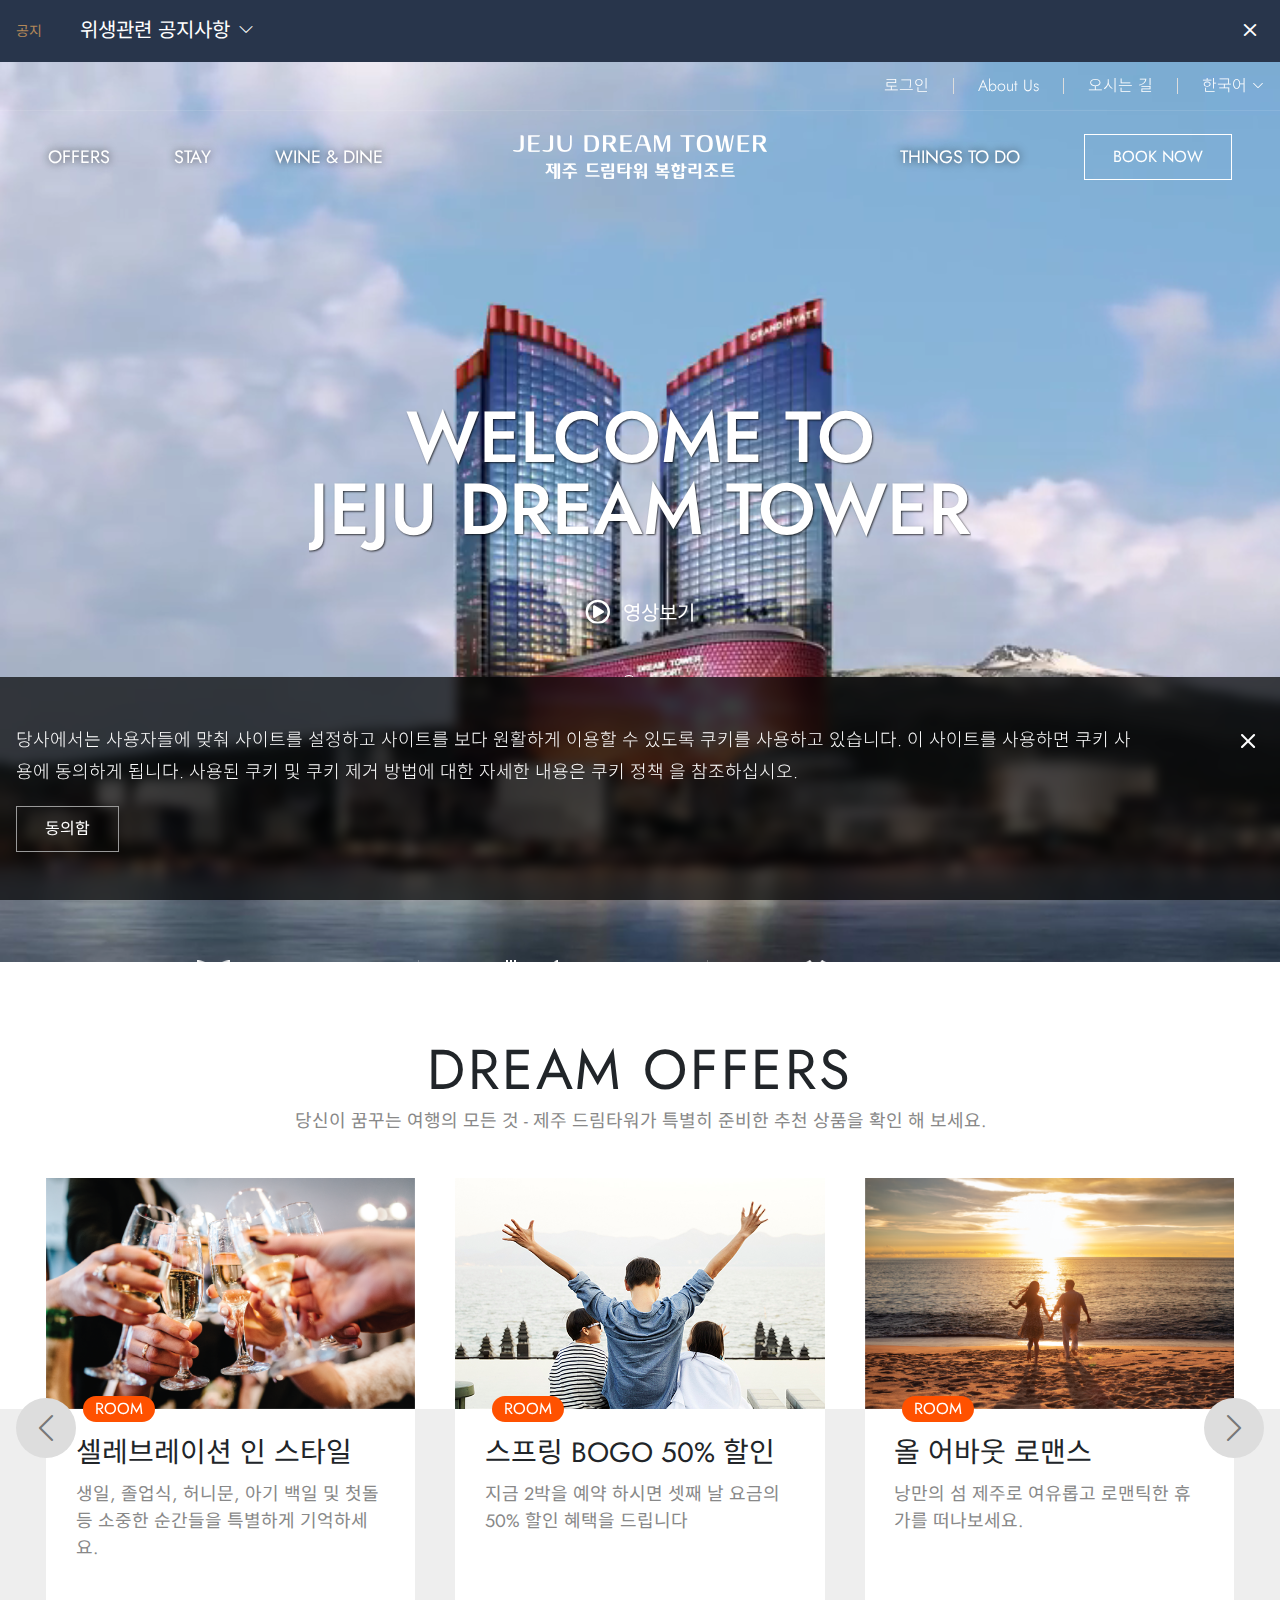
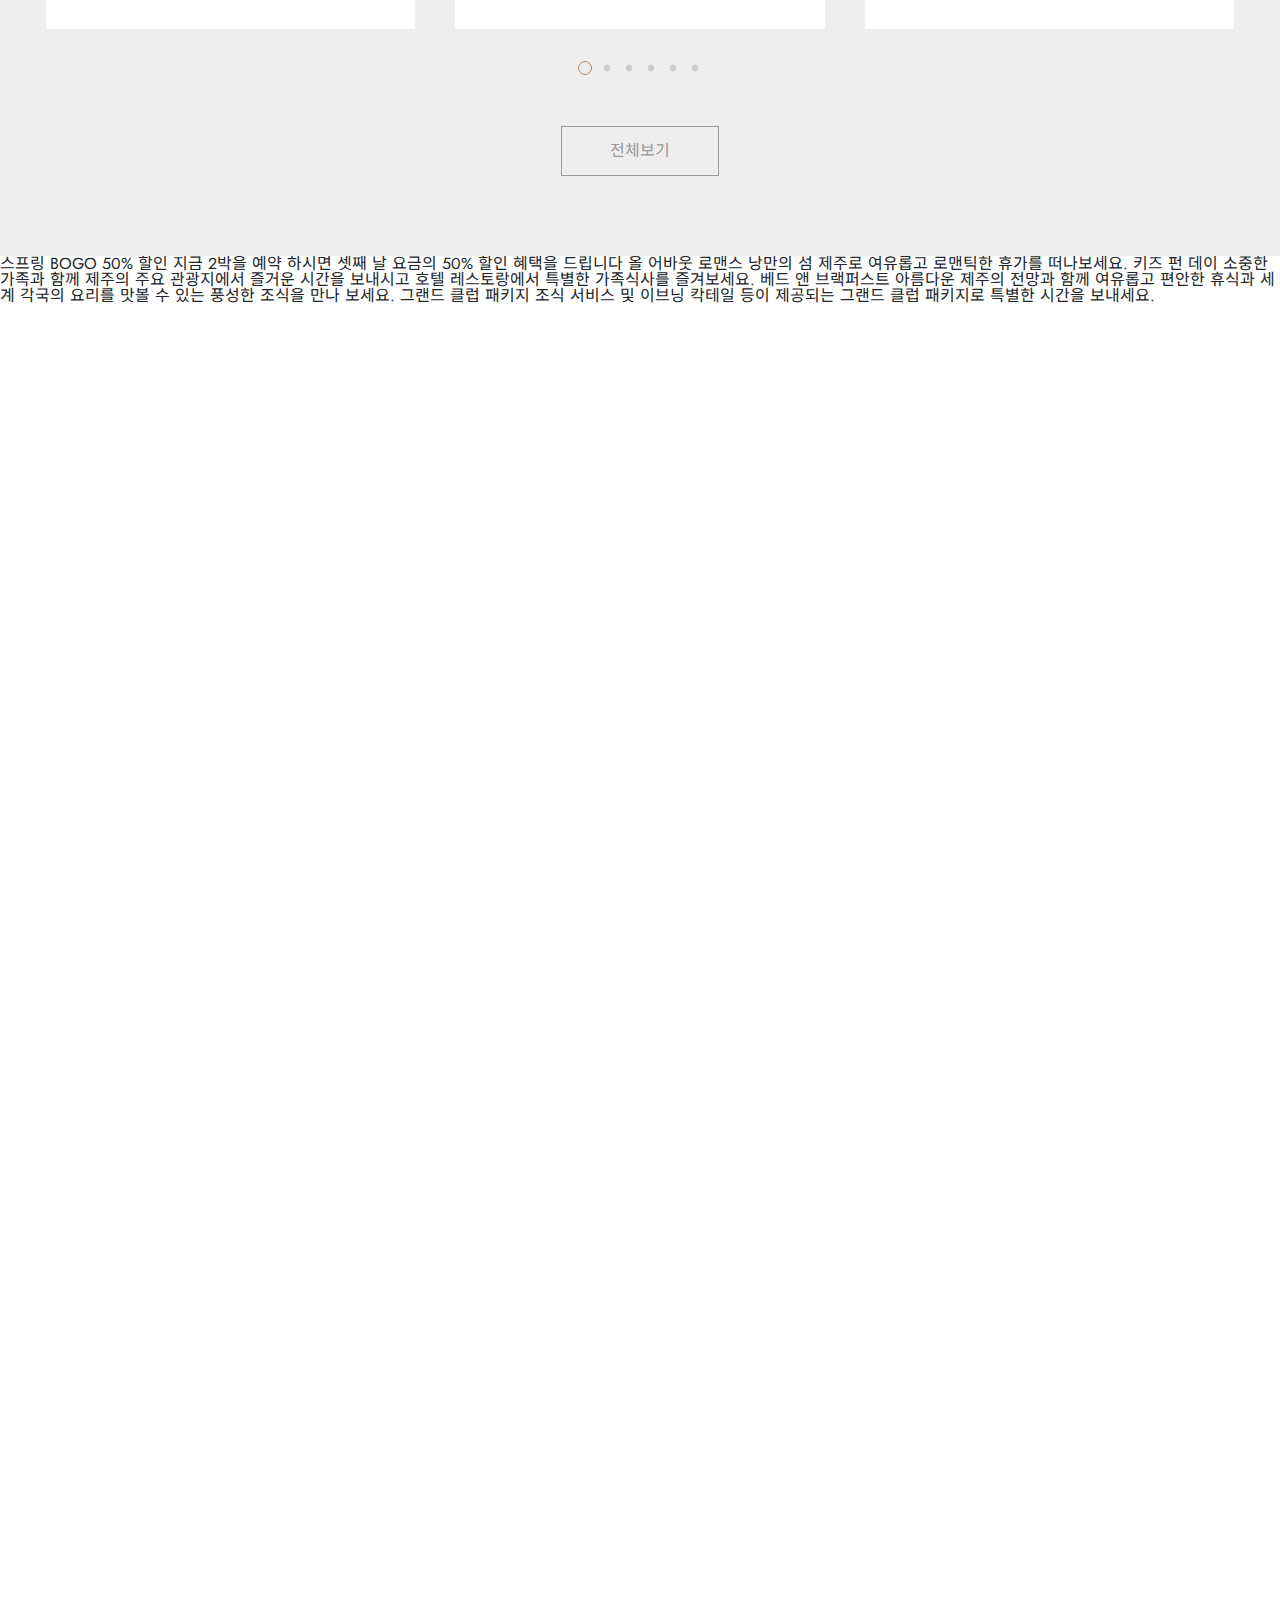
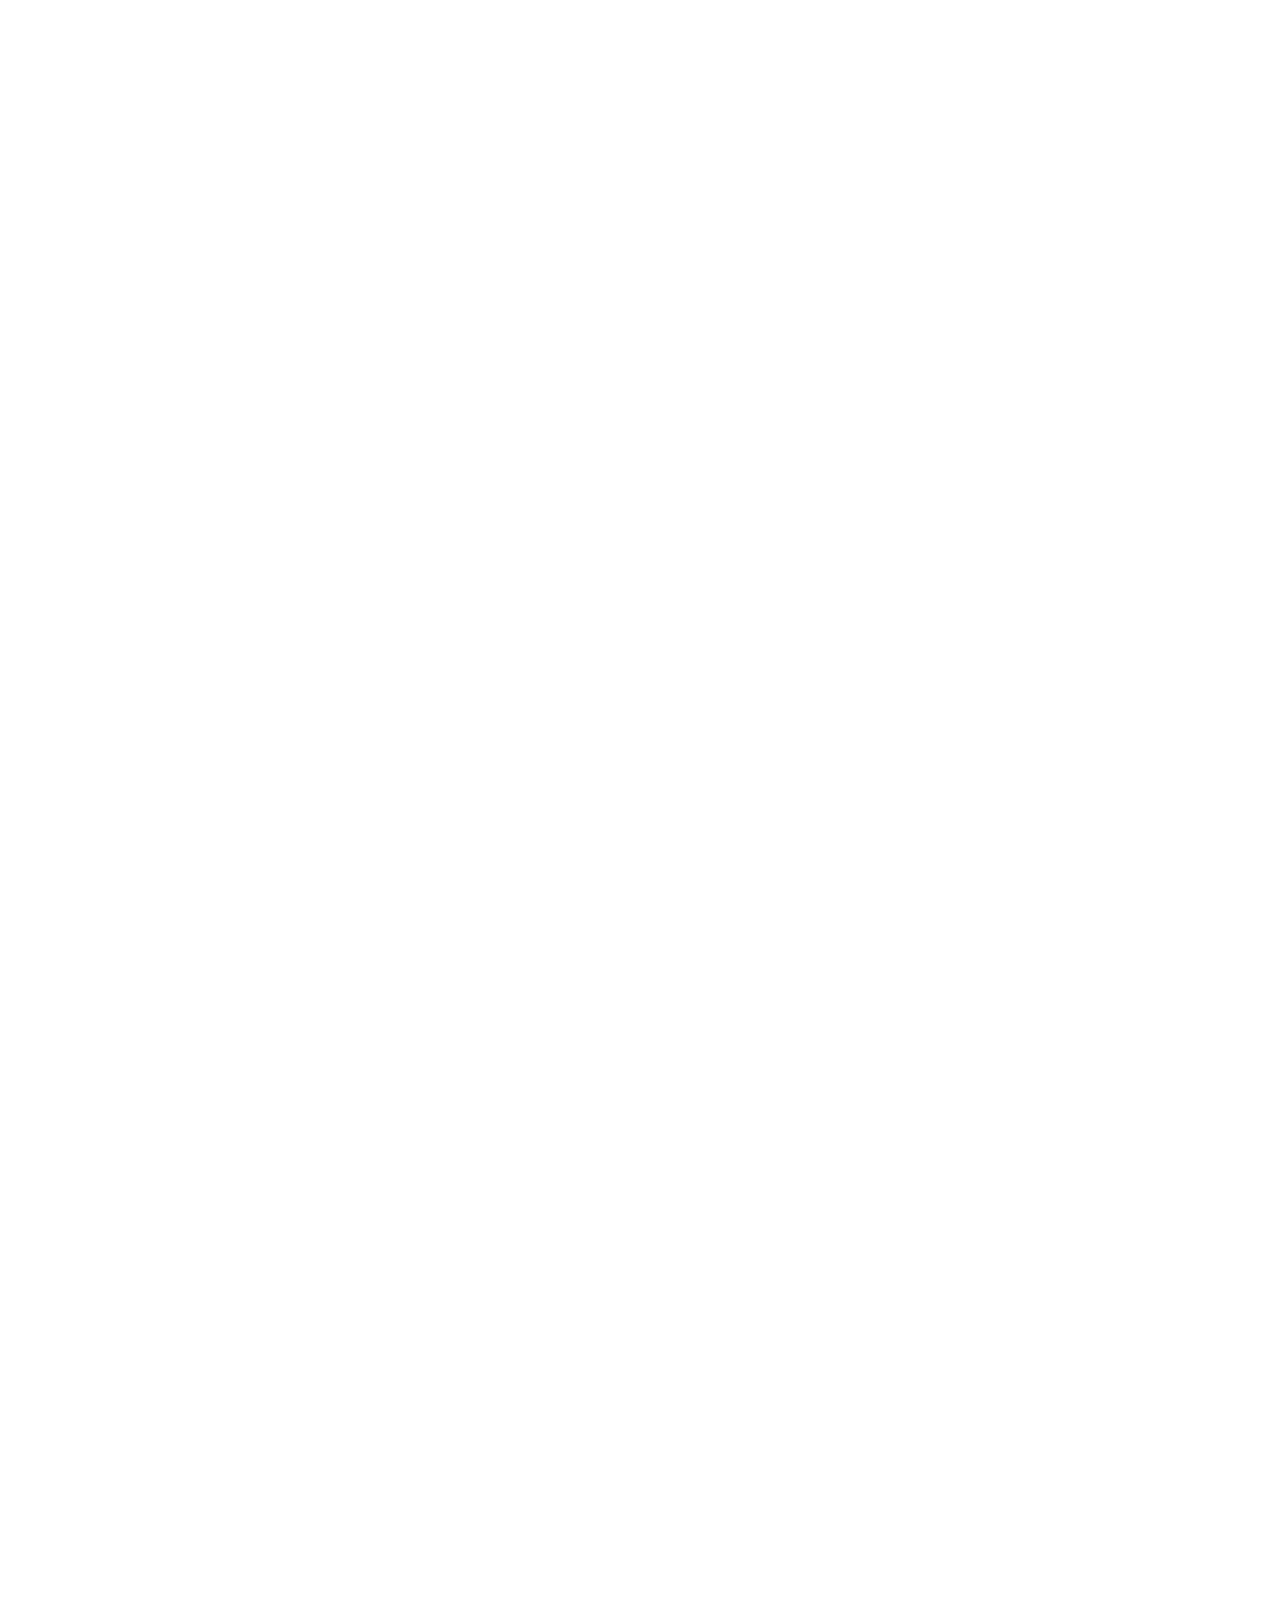
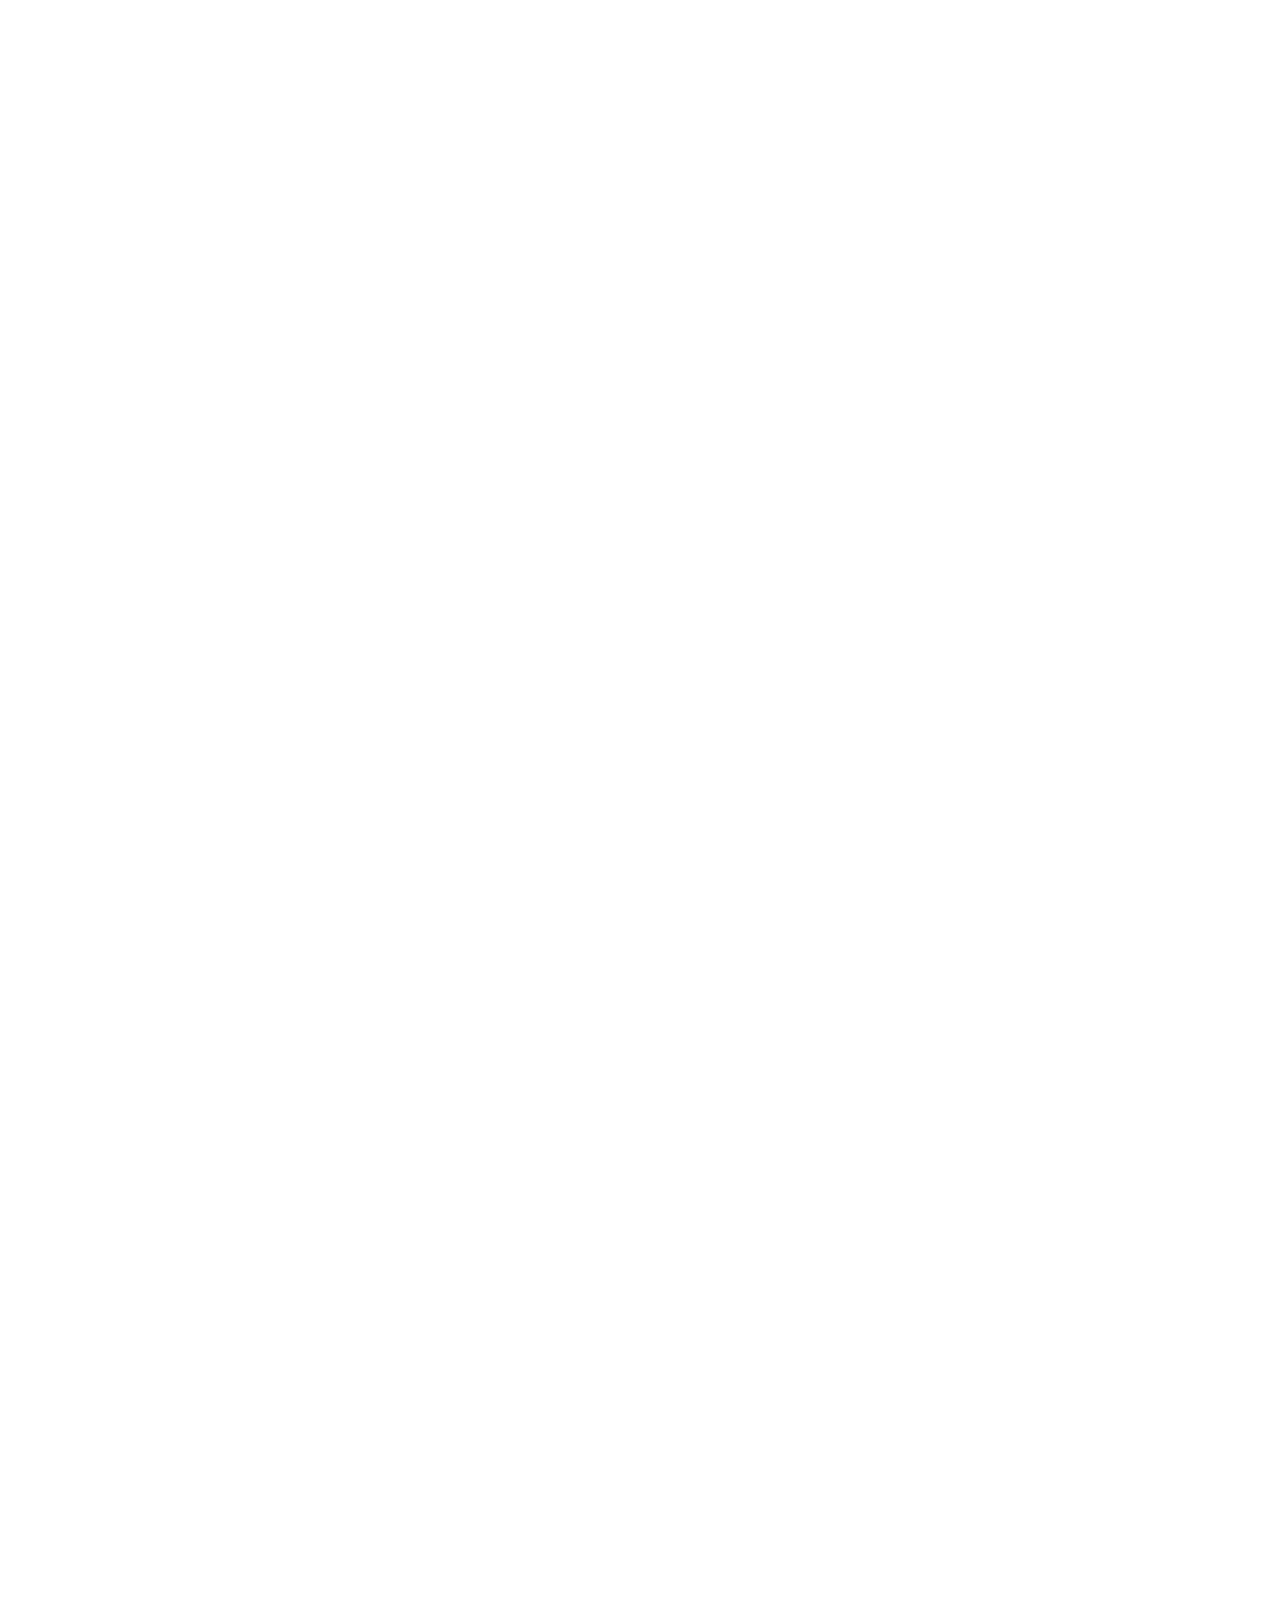
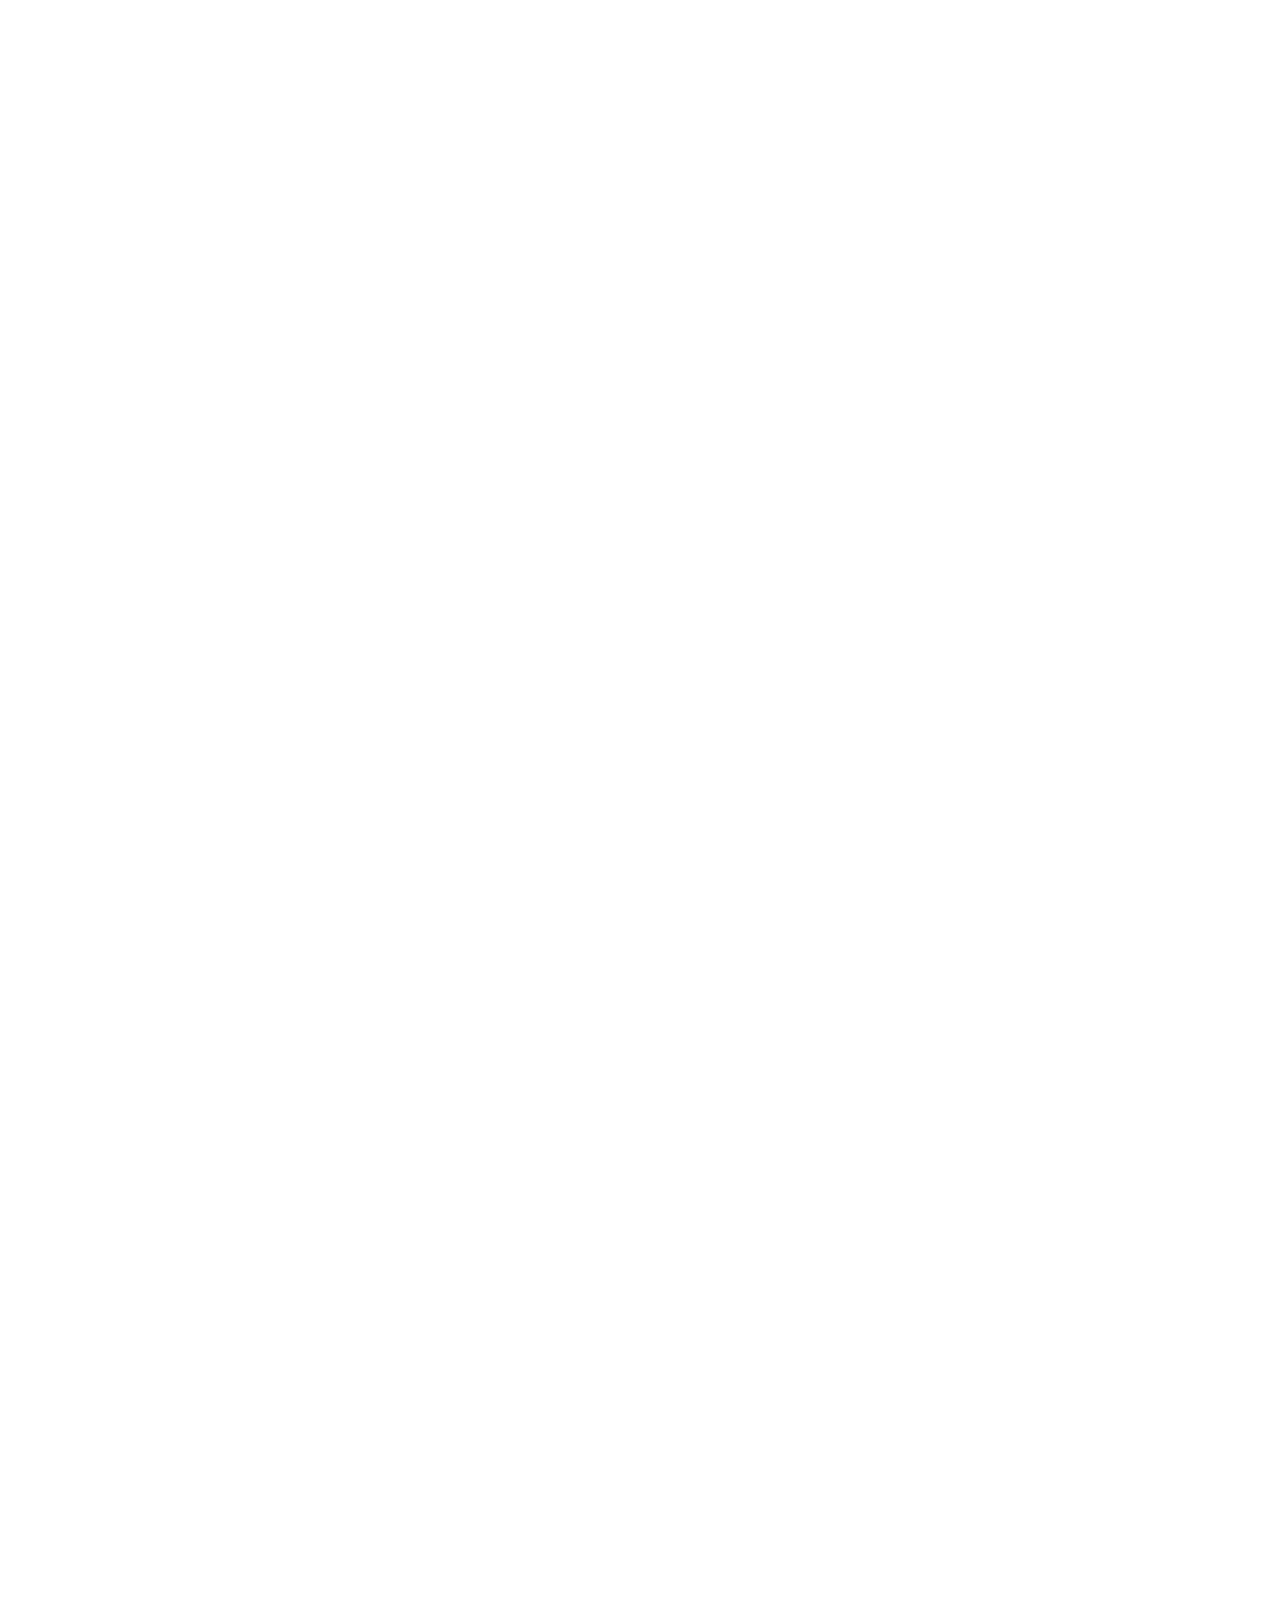
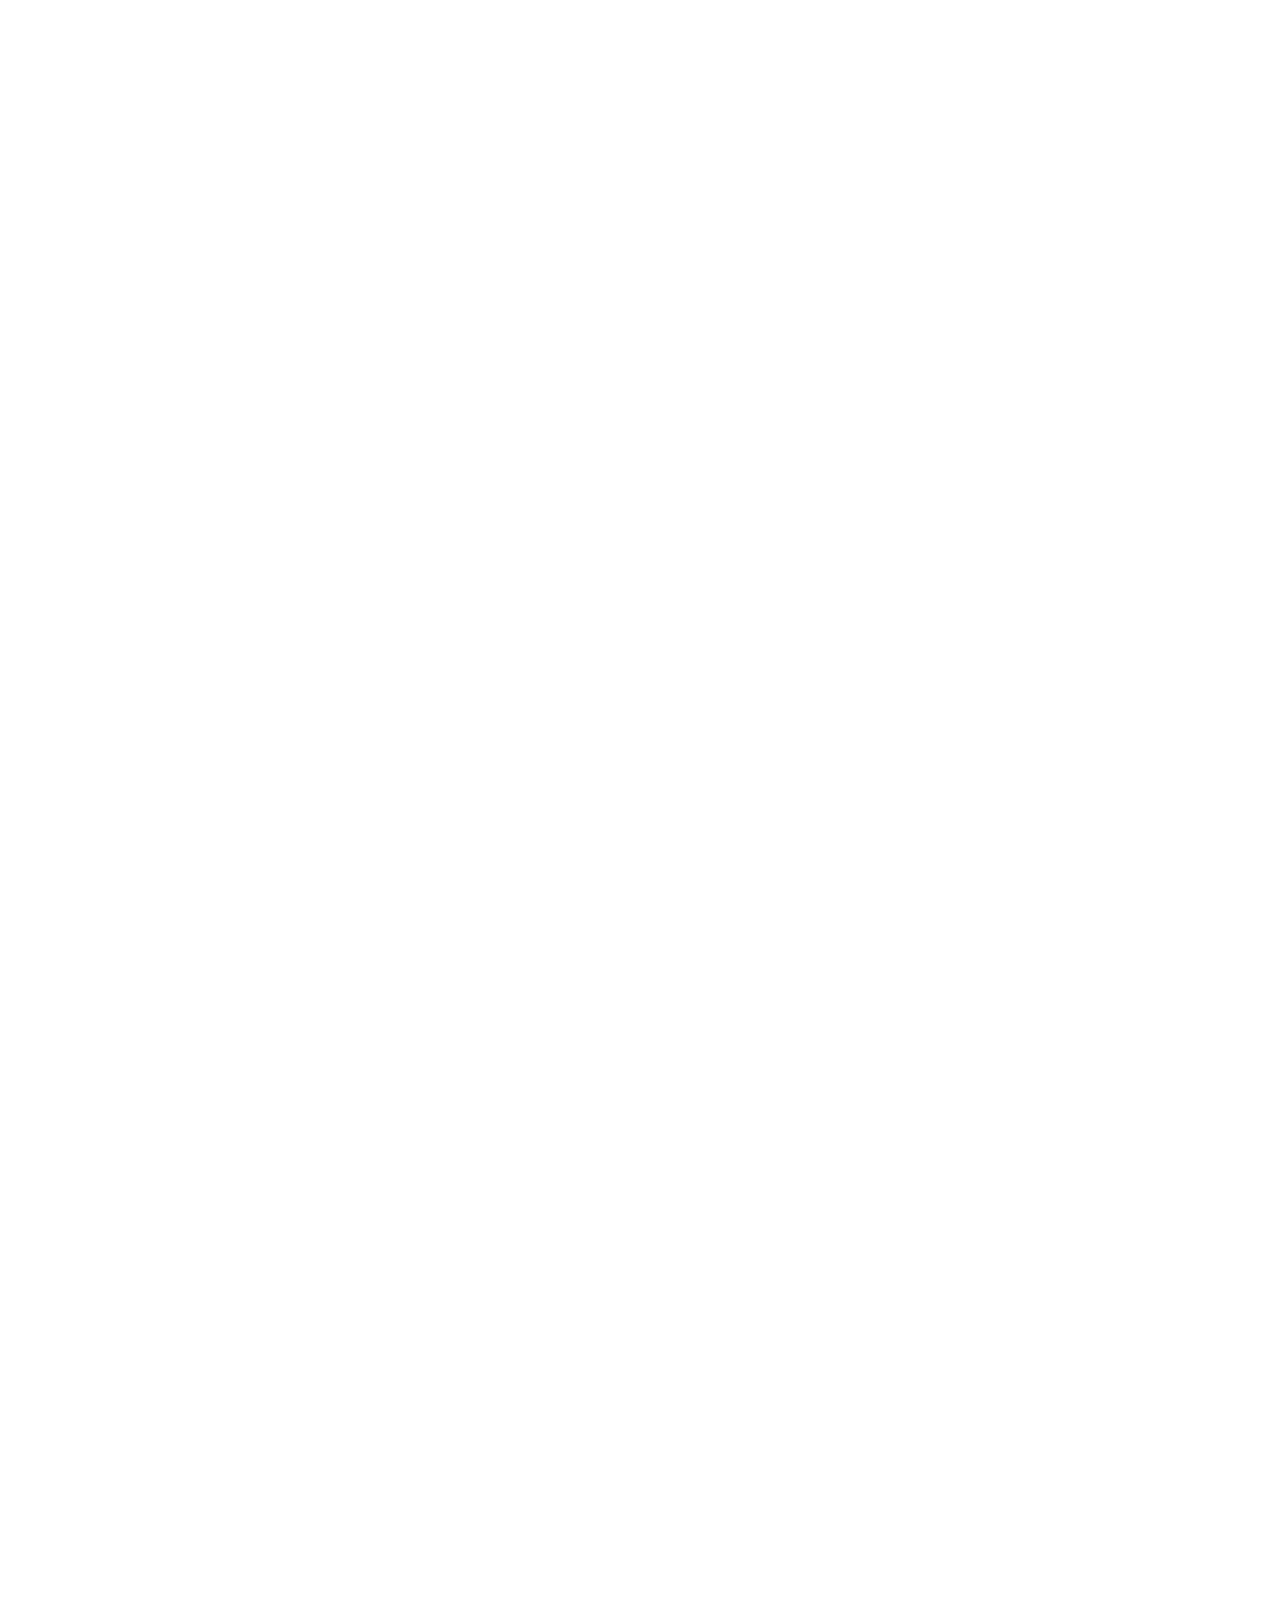
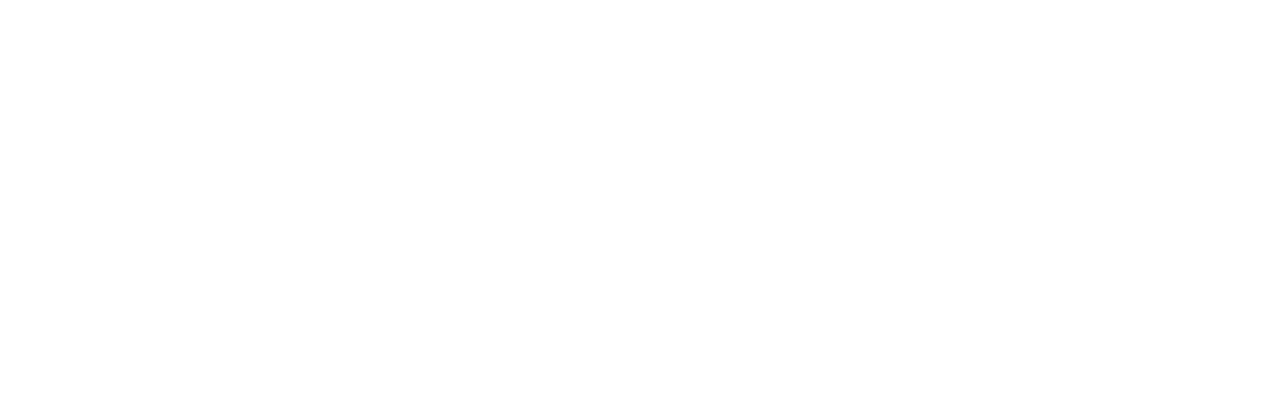
==== commit d40d589e: "dream-wrapper 완성" ====
--- a/html/index.html
+++ b/html/index.html
@@ -320,9 +320,12 @@
 						</li>
 					</ul>
 				</div>
-				<div class="pager-wrapper"></div>
+				<div class="pager-wrapper pager-slide"></div>
 				<i class="bt-slide left bi-chevron-left"></i>
 				<i class="bt-slide right bi-chevron-right"></i>
+			</div>
+			<div class="bt-wrap">
+				<button class="bt-ghost white">전체보기</button>
 			</div>
 		</div>
 	</section>
--- a/css/common.css
+++ b/css/common.css
@@ -10,6 +10,8 @@
 .bt-ghost:hover {background-color: #fff; color: #b38859;}
 .bt-ghost.gold {border: 1px solid #fff;}
 .bt-ghost.gold:hover {background-color: #b38859; color: #fff !important;}
+.bt-ghost.white {order: 1px solid #ccc; color: #999;}
+.bt-ghost.white:hover {background-color: #b38859; color: #fff !important;}
 .bt-ghost.angle::after {content: '〉'; display: inline-block; margin-left: .5em; margin-right: -.5em;}
 .bt-anchor {text-decoration: underline;}
 .bt-moving-top {width: 70px; height: 70px; border-radius: 50%; background-color: #111; color: #fff; display: flex; flex-direction: column; justify-content: center; align-items: center; position: fixed; right: 2em; bottom: 2em; opacity: 0; transform: translateY(calc(70px + 2em)); z-index: 98; line-height: 1.25; transition: all .35s;}
@@ -18,9 +20,11 @@
 .bt-moving-top:hover {background-color: #222;}
 .bt-moving-top:hover > i {transform: translateY(-0.25em);}
 
-.pager-wrapper .pager {border: 1px solid #fff; border-radius: 50%; background-color: #ccc; width: 14px;  height: 14px; margin: 0 4px; cursor: pointer; display: inline-block; transition: all .5s; transform: scale(.6);}
-.pager-wrapper .pager.active {border: 1px solid #fff; background-color: transparent; transform: scale(1);}
-.bt-slide {background-color: #ddd; color: #444; width: 60px; height: 60px; position: absolute; top: calc(50% - 30px); z-index: 90; border-radius: 50%; display: flex; align-items: center; justify-content: center; font-size: 2em; cursor: pointer;}
+.pager-wrapper .pager,
+.pager-wrapper .swiper-pagination-bullet {border: 1px solid #fff; border-radius: 50%; background-color: #ccc; width: 14px;  height: 14px; margin: 0 4px; cursor: pointer; display: inline-block; transition: all .5s; transform: scale(.6); opacity: 1;}
+.pager-wrapper .pager.active,
+.pager-wrapper .swiper-pagination-bullet-active {border: 1px solid #fff; background-color: transparent; transform: scale(1); opacity: 1;}
+.bt-slide {background-color: #ddd; color: #777; width: 60px; height: 60px; position: absolute; top: calc(50% - 30px); z-index: 90; border-radius: 50%; display: flex; align-items: center; justify-content: center; font-size: 2em; cursor: pointer;}
 .bt-slide.left {left: 0;}
 .bt-slide.right {right: 0;}
 
--- a/css/index.css
+++ b/css/index.css
@@ -53,8 +53,8 @@
 
 
 /********************** dream-wrapper *********************/
-
-.dream-wrapper .slide-stage {position: relative;}
+.dream-wrapper {background-image: linear-gradient(#fff 50%, #eee 50%, #eee);}
+.dream-wrapper .slide-stage {position: relative; margin-bottom: 3em;}
 .dream-wrapper .slide-stage > .swiper-container {width: calc(100% - 60px)}
 .dream-wrapper .slide-stage .slide {cursor: pointer;}
 .dream-wrapper .slide-stage .cont-wrap {padding: 8%; min-height: 220px; position: relative; background-color: #fff;}
@@ -64,6 +64,10 @@
 .dream-wrapper .slide-stage .cont-wrap .title {font-size: 1.75em; margin-bottom: 0.5em;}
 .dream-wrapper .slide-stage .cont-wrap .desc {font-size: 1.125em; color: #888; line-height: 1.5;}
 .dream-wrapper .slide-stage .cont-wrap .tag {font-size: 1em; color: #fff; background-color: #ff5100; padding: 0 .75em; position: absolute; height: 26px; line-height: 26px; border-radius: 13px; top: -13px; left: 10%;}
+.dream-wrapper .pager-slide {text-align: center; margin-top: 2em;}
+.dream-wrapper .pager-slide .swiper-pagination-bullet-active {border: 1px solid #b38859;}
+.dream-wrapper .bt-wrap {text-align: center;}
+.dream-wrapper .bt-wrap .bt-ghost.white {padding: 1em 3em;}
 
 
 /********************** promo-wrapper *********************/
@@ -124,4 +128,4 @@
 
 @media (max-width: 575px) {
 	
-}   +}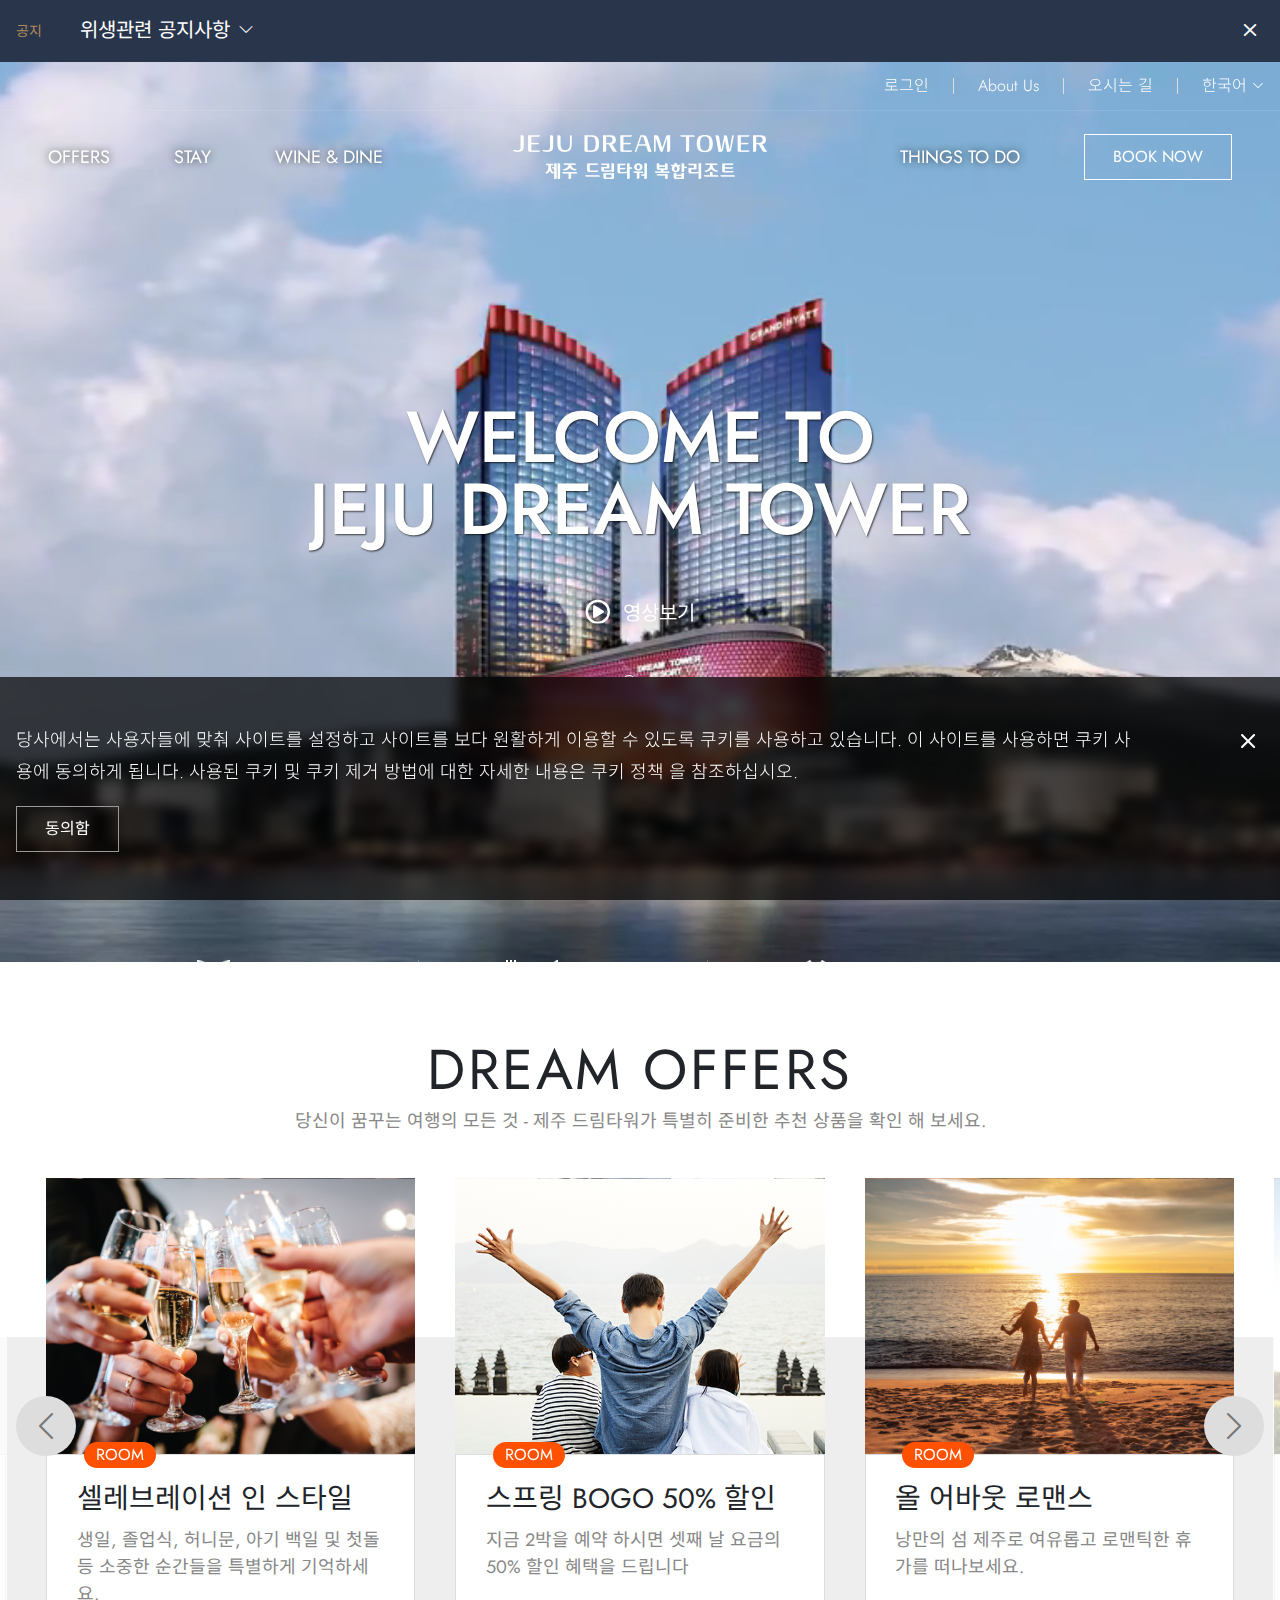
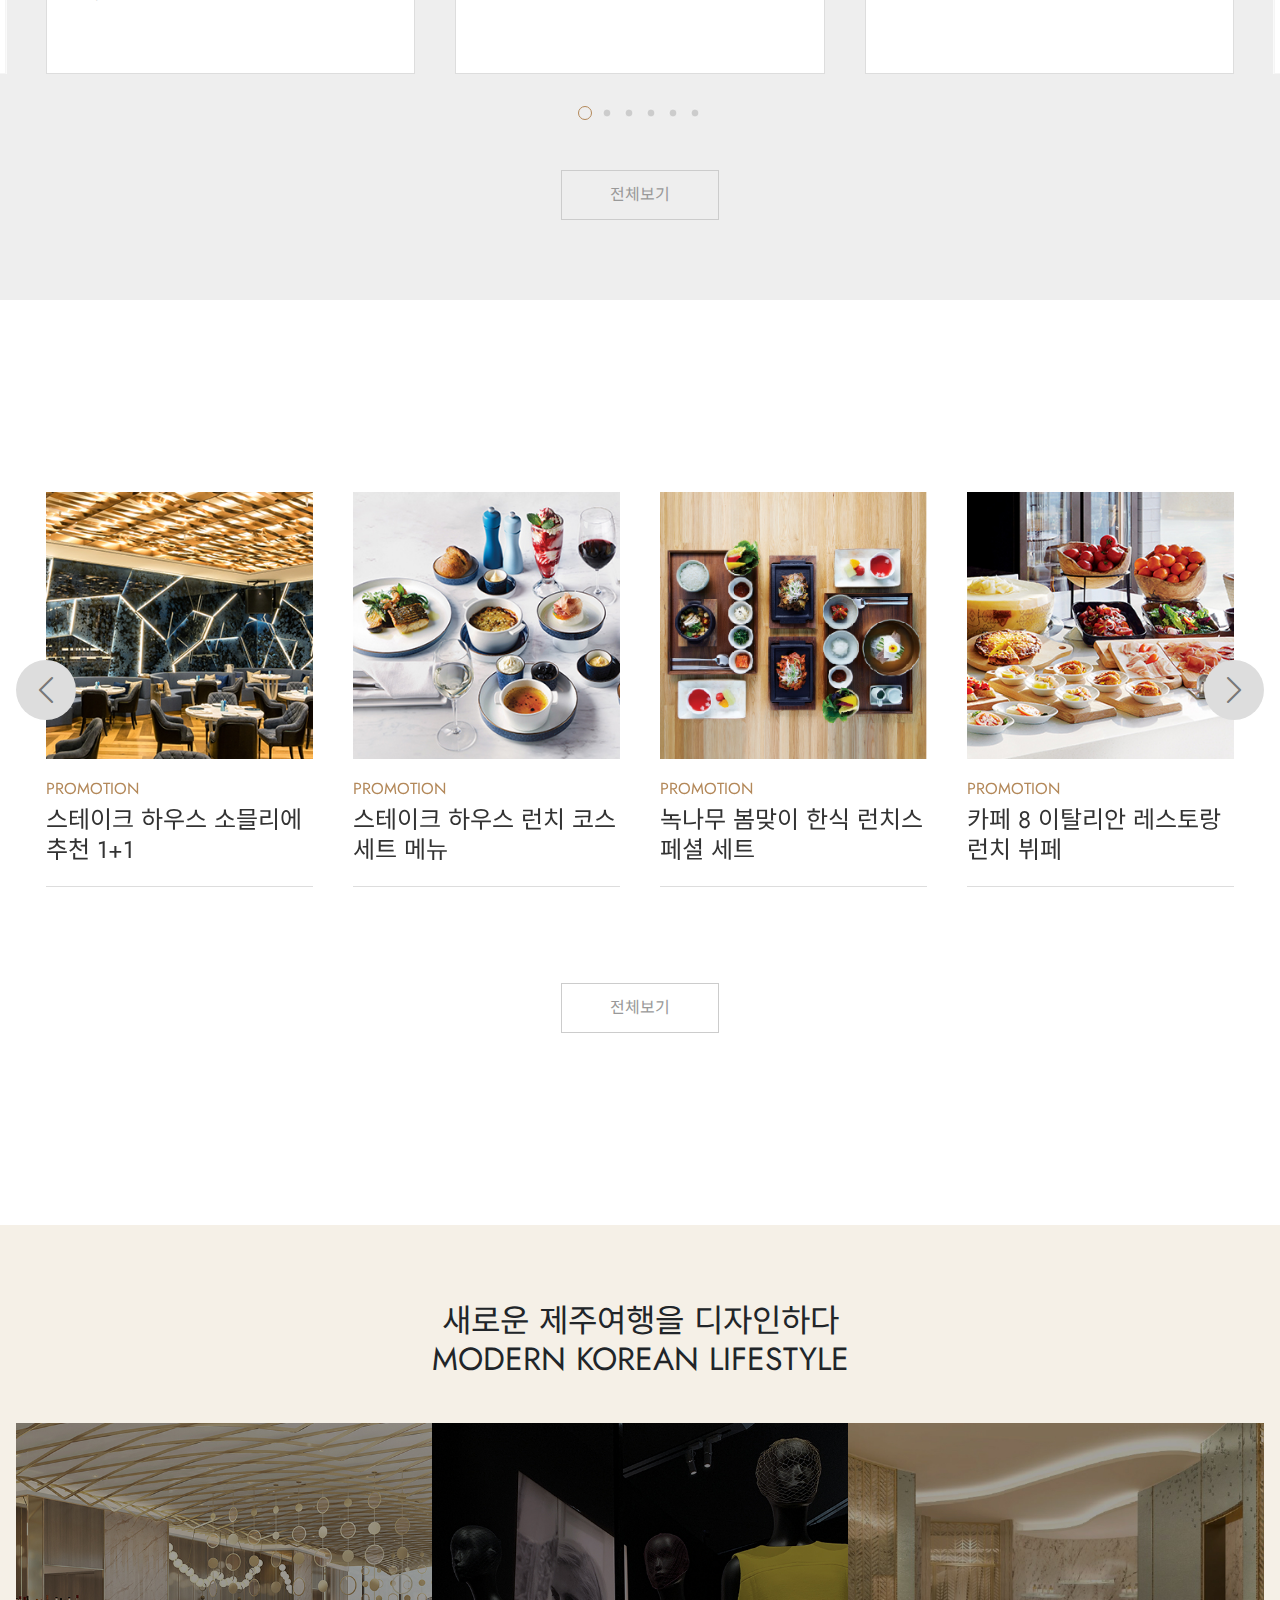
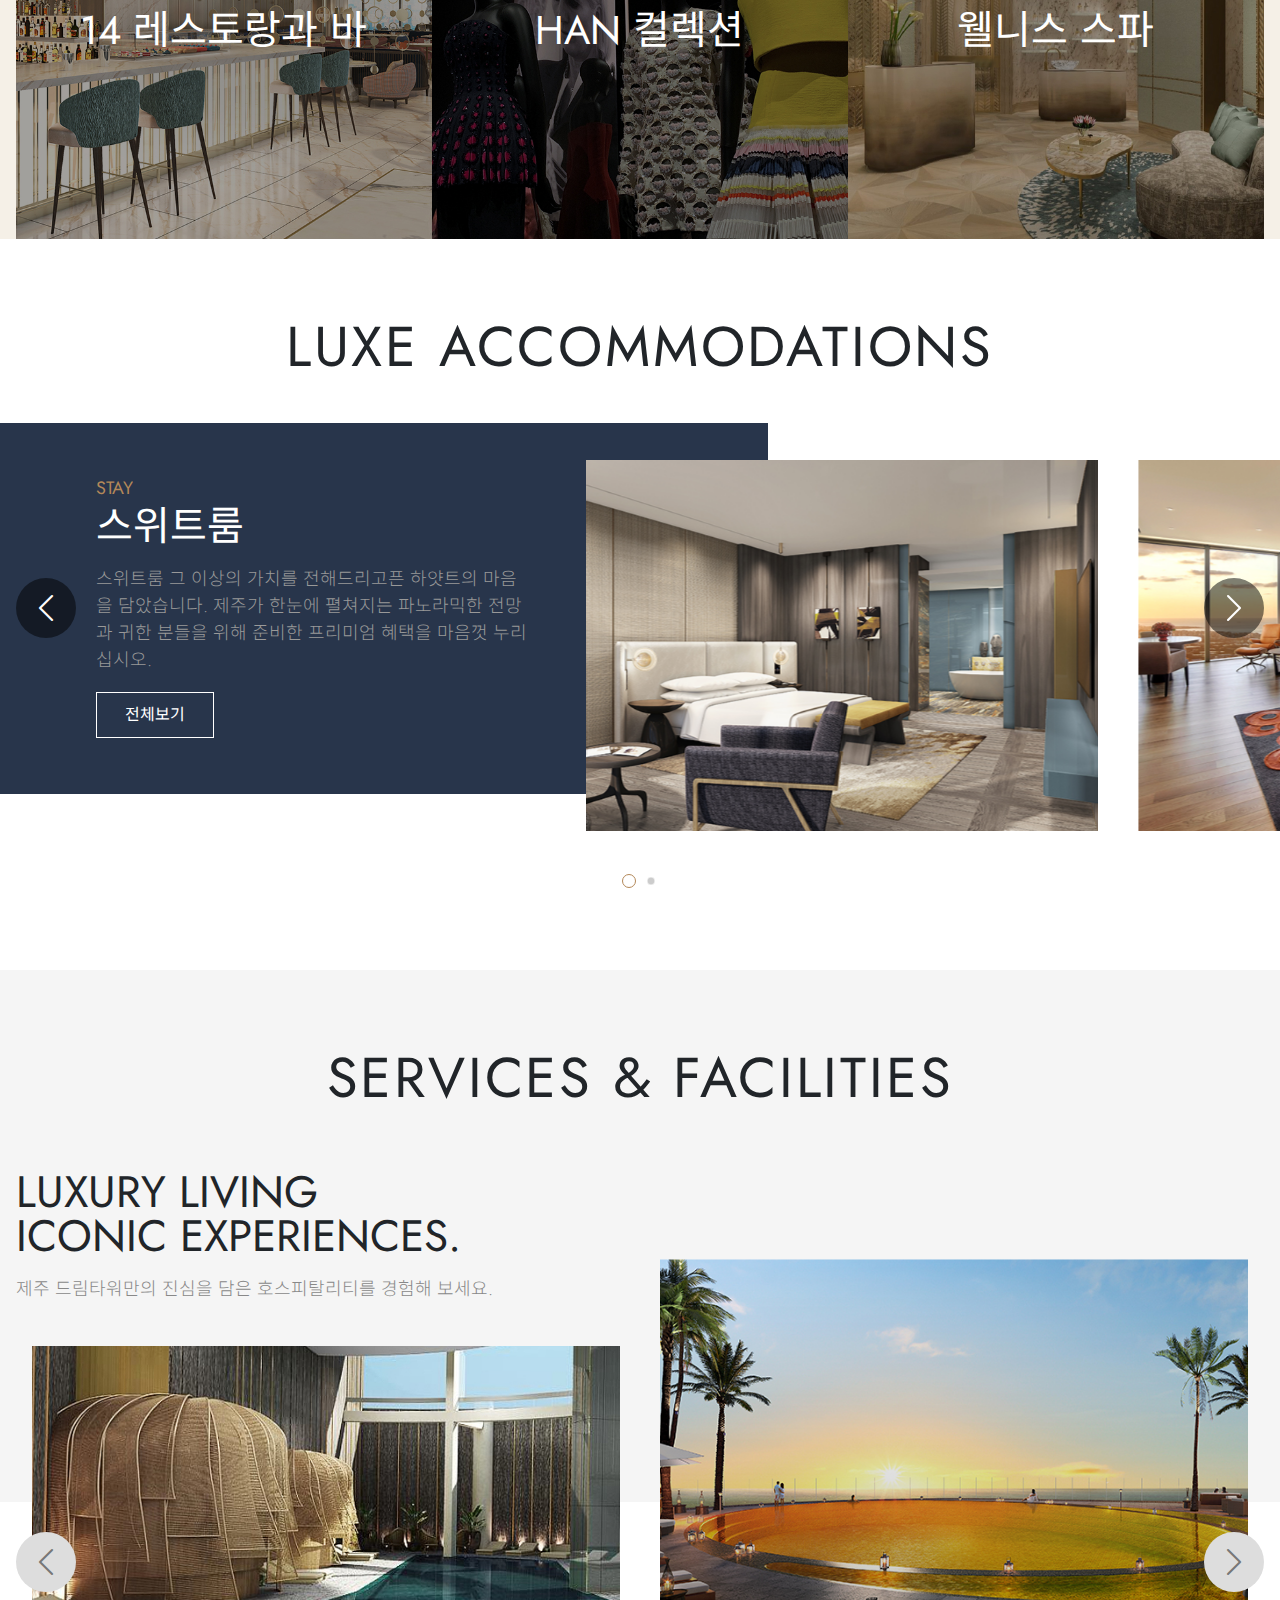
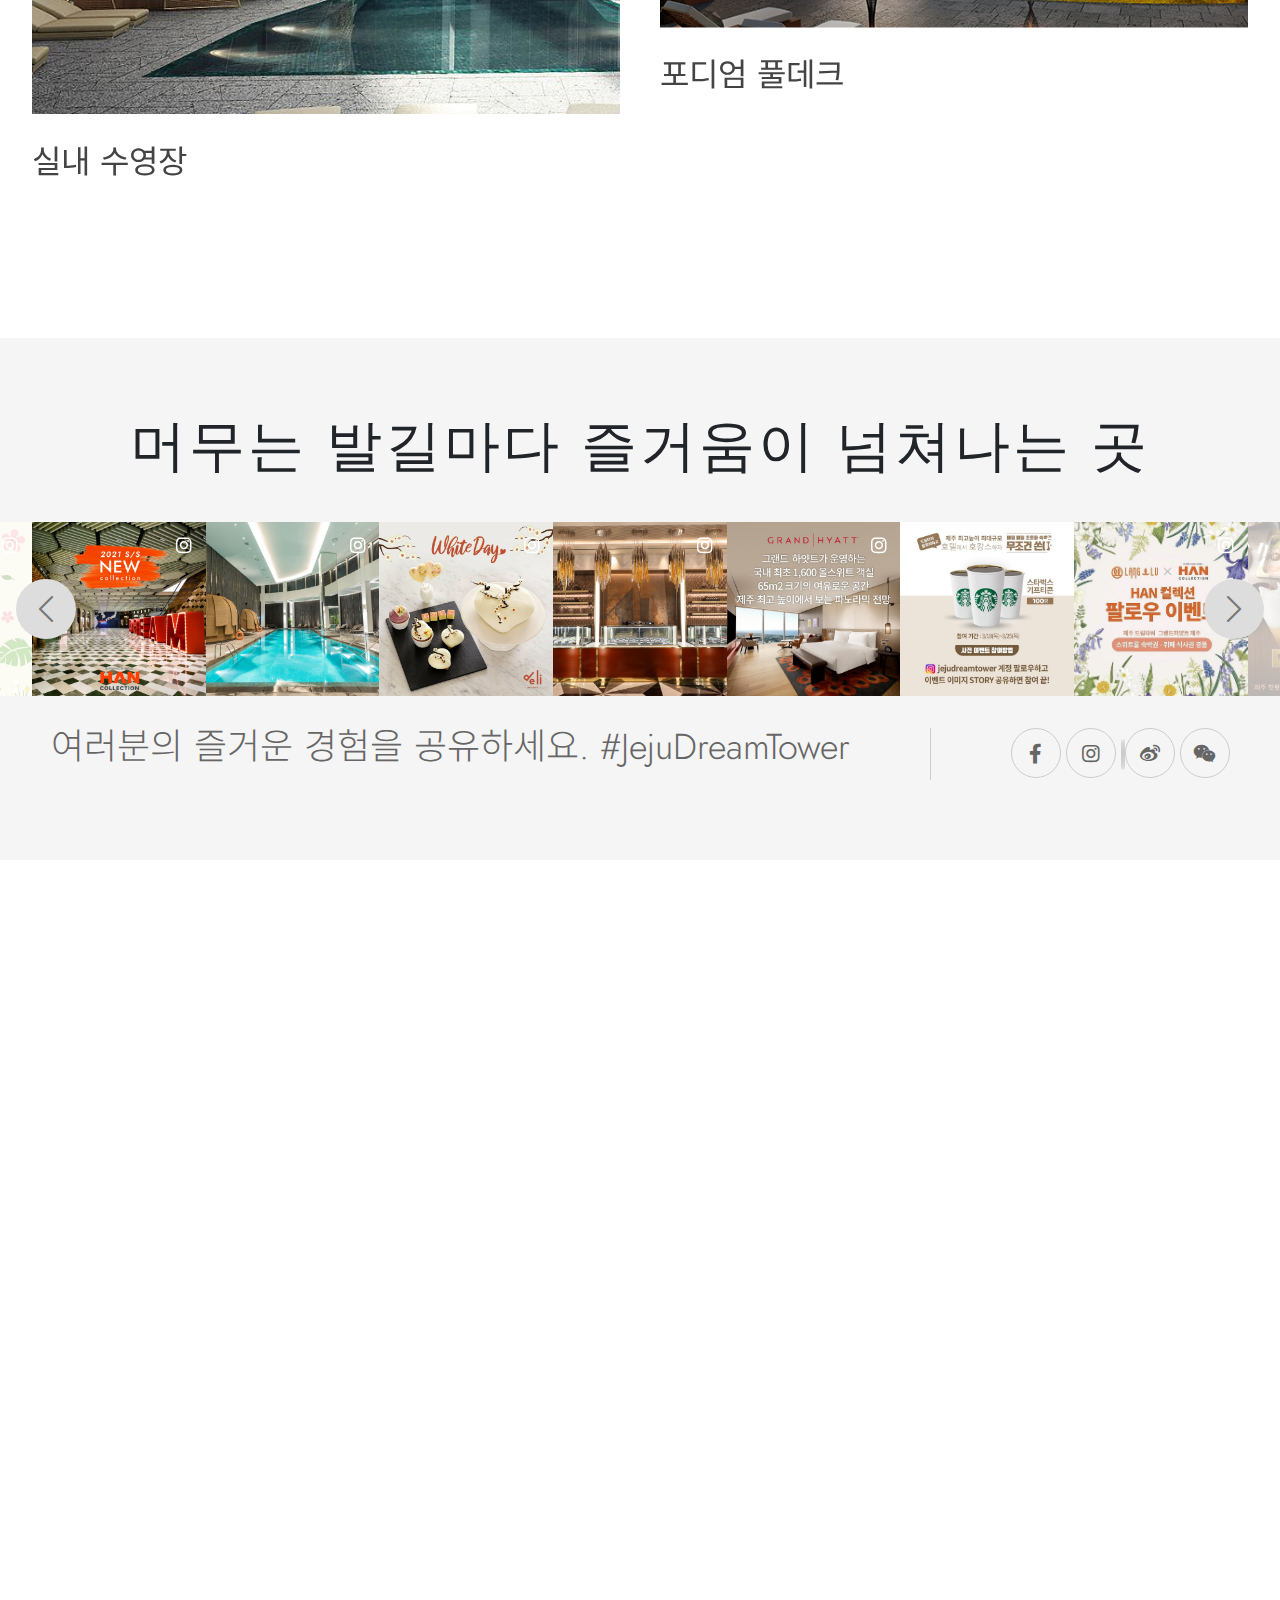
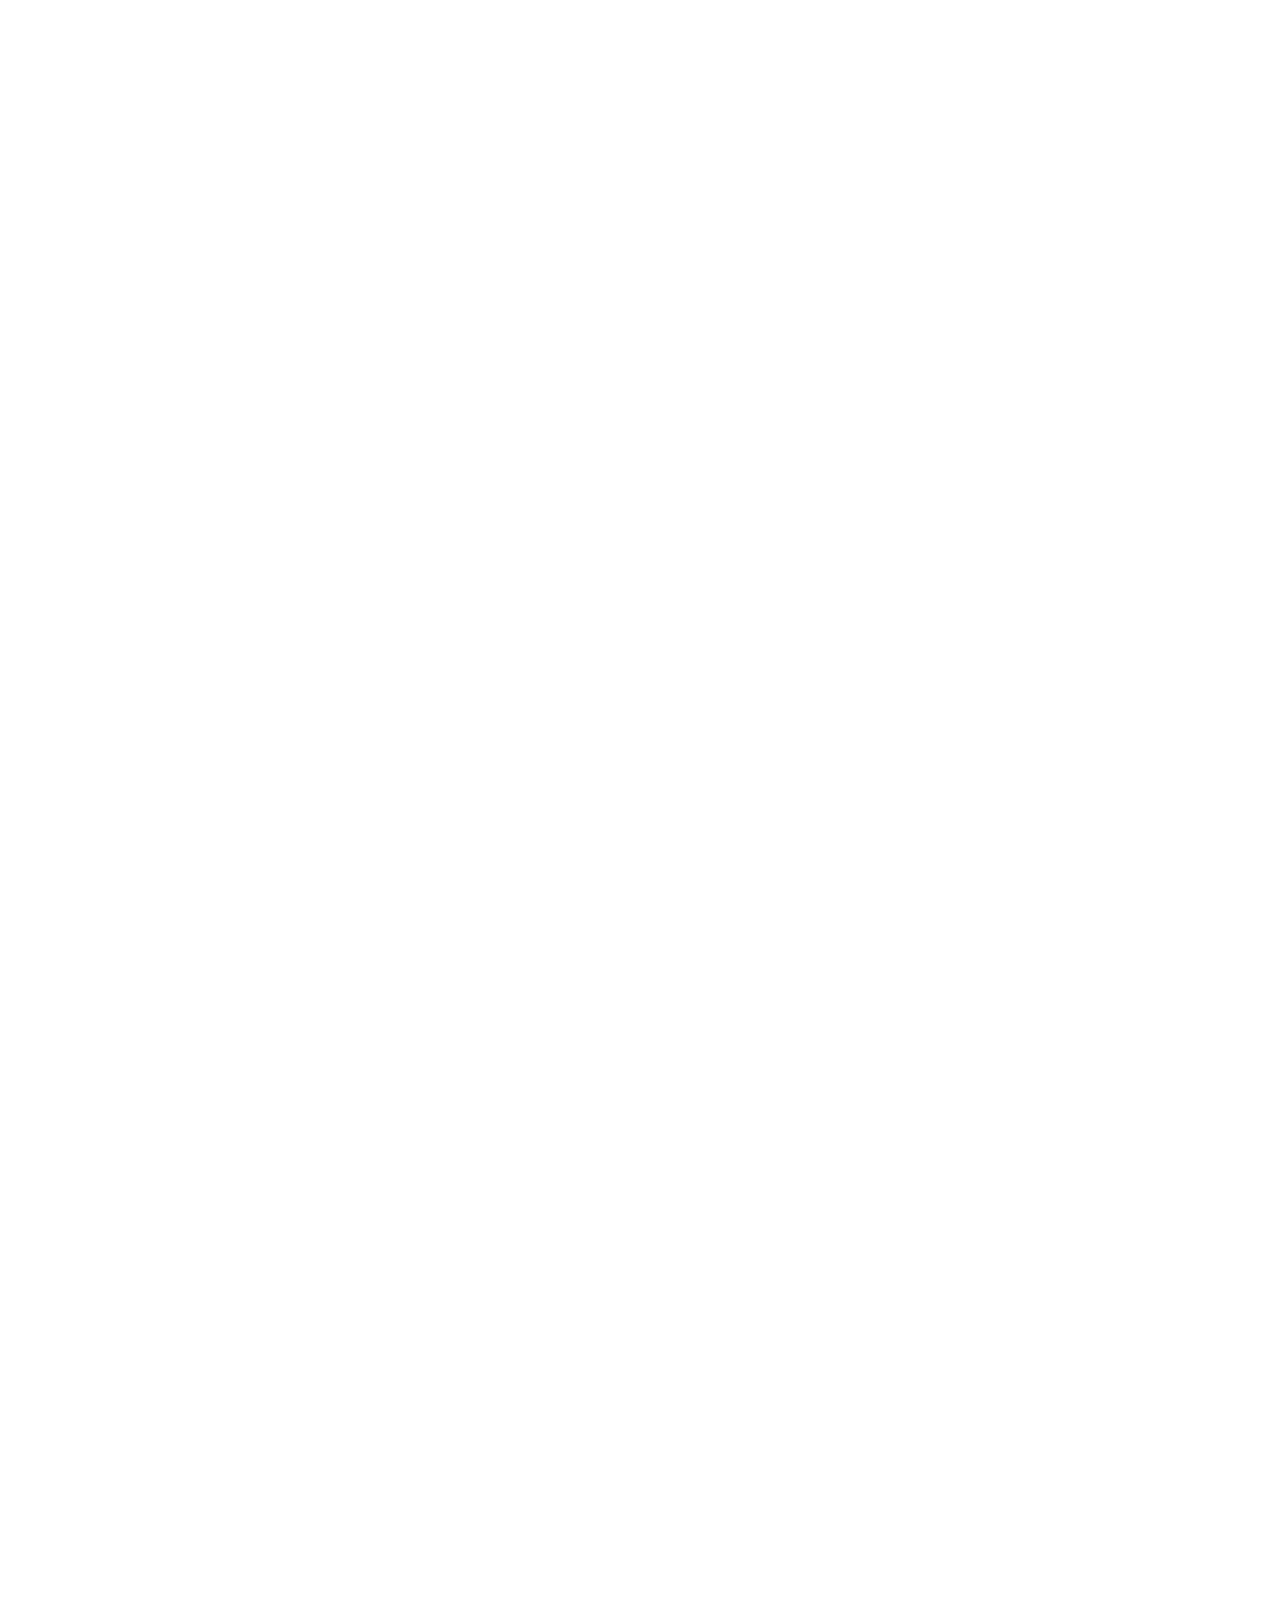
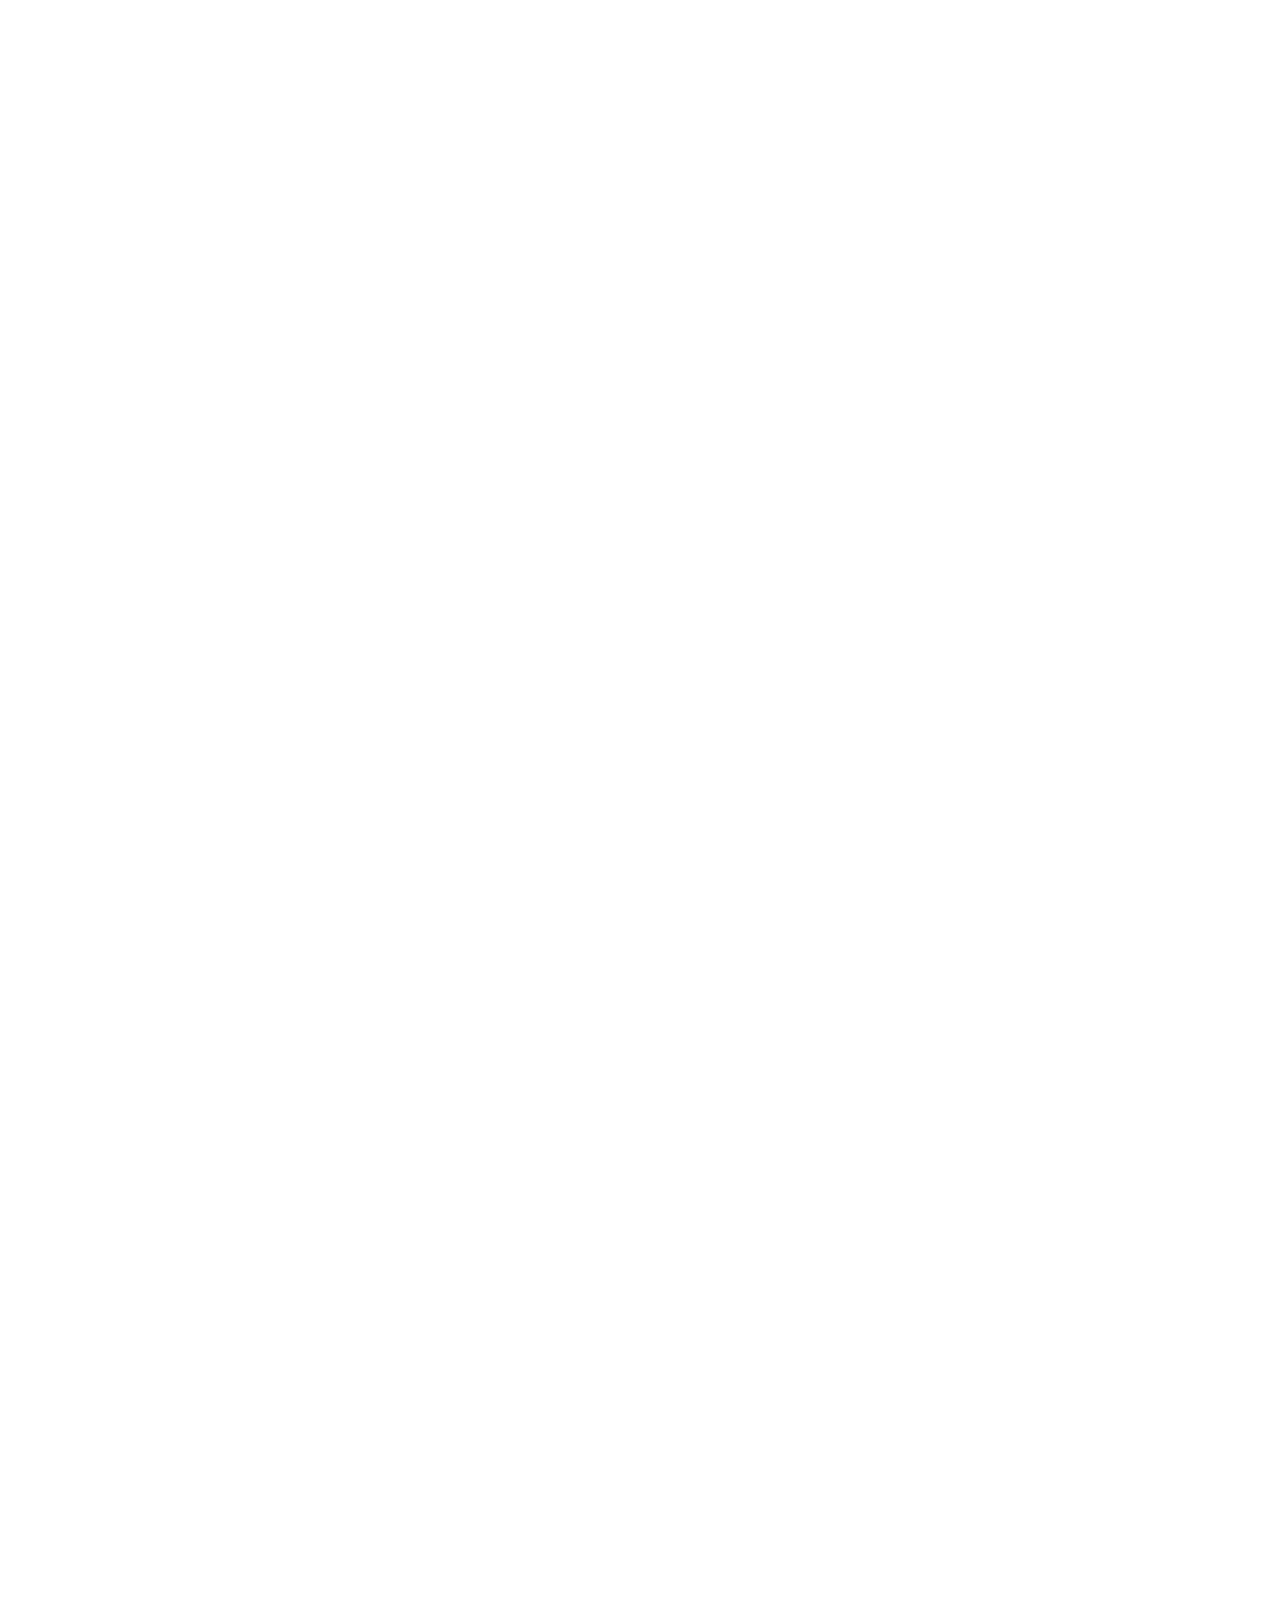
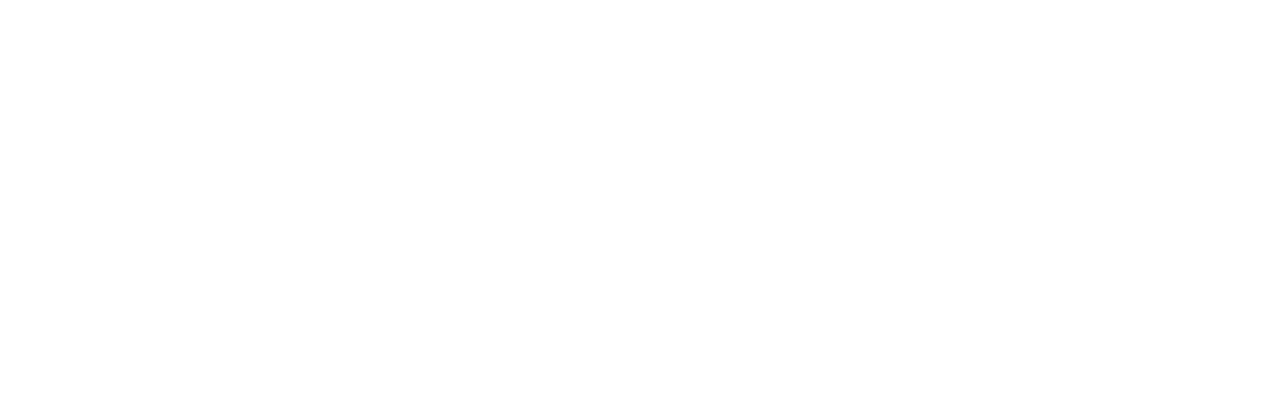
==== commit 94383455: "4/29" ====
--- a/html/index.html
+++ b/html/index.html
@@ -257,10 +257,10 @@
 			</div>
 			<div class="slide-stage">
 				<div class="swiper-container">
-					<ul class="slide-wrap swiper-wrapper">
+					<ul class="slide-wrapper swiper-wrapper">
 						<li class="slide swiper-slide">
-							<div class="img-wrap">
-								<img src="../img/index/3211.png" alt="메뉴" class="w-100">
+							<div class="img-wrap ratio-wrap" data-ratio="0.75">
+								<div class="ratio-bg" style="background-image: url(../img/index/3211.png);"></div>
 							</div>
 							<div class="cont-wrap">
 								<h3 class="title">셀레브레이션 인 스타일</h3>
@@ -269,8 +269,8 @@
 							</div>
 						</li>
 						<li class="slide swiper-slide">
-							<div class="img-wrap">
-								<img src="../img/index/3424.jpg" alt="메뉴" class="w-100">
+							<div class="img-wrap ratio-wrap" data-ratio="0.75">
+								<div class="ratio-bg" style="background-image: url(../img/index/3424.jpg);"></div>
 							</div>
 							<div class="cont-wrap">
 								<h3 class="title">스프링 BOGO 50% 할인</h3>
@@ -279,8 +279,8 @@
 							</div>
 						</li>
 						<li class="slide swiper-slide">
-							<div class="img-wrap">
-								<img src="../img/index/3208.png" alt="메뉴" class="w-100">
+							<div class="img-wrap ratio-wrap" data-ratio="0.75">
+								<div class="ratio-bg" style="background-image: url(../img/index/3208.png);"></div>
 							</div>
 							<div class="cont-wrap">
 								<h3 class="title">올 어바웃 로맨스</h3>
@@ -289,8 +289,8 @@
 							</div>
 						</li>
 						<li class="slide swiper-slide">
-							<div class="img-wrap">
-								<img src="../img/index/3202.png" alt="메뉴" class="w-100">
+							<div class="img-wrap ratio-wrap" data-ratio="0.75">
+								<div class="ratio-bg" style="background-image: url(../img/index/3202.png);"></div>
 							</div>
 							<div class="cont-wrap">
 								<h3 class="title">키즈 펀 데이</h3>
@@ -299,8 +299,8 @@
 							</div>
 						</li>
 						<li class="slide swiper-slide">
-							<div class="img-wrap">
-								<img src="../img/index/3196.png" alt="메뉴" class="w-100">
+							<div class="img-wrap ratio-wrap" data-ratio="0.75">
+								<div class="ratio-bg" style="background-image: url(../img/index/3196.png);"></div>
 							</div>
 							<div class="cont-wrap">
 								<h3 class="title">베드 앤 브랙퍼스트</h3>
@@ -309,8 +309,8 @@
 							</div>
 						</li>
 						<li class="slide swiper-slide">
-							<div class="img-wrap">
-								<img src="../img/index/3190.png" alt="메뉴" class="w-100">
+							<div class="img-wrap ratio-wrap" data-ratio="0.75">
+								<div class="ratio-bg" style="background-image: url(../img/index/3190.png);"></div>
 							</div>
 							<div class="cont-wrap">
 								<h3 class="title">그랜드 클럽 패키지</h3>
@@ -323,6 +323,8 @@
 				<div class="pager-wrapper pager-slide"></div>
 				<i class="bt-slide left bi-chevron-left"></i>
 				<i class="bt-slide right bi-chevron-right"></i>
+				<div class="box left"></div>
+				<div class="box right"></div>
 			</div>
 			<div class="bt-wrap">
 				<button class="bt-ghost white">전체보기</button>
@@ -330,40 +332,176 @@
 		</div>
 	</section>
 
-스프링 BOGO 50% 할인
-지금 2박을 예약 하시면 셋째 날 요금의 50% 할인 혜택을 드립니다
-올 어바웃 로맨스
-낭만의 섬 제주로 여유롭고 로맨틱한 휴가를 떠나보세요.
-키즈 펀 데이
-소중한 가족과 함께 제주의 주요 관광지에서 즐거운 시간을 보내시고 호텔 레스토랑에서 특별한 가족식사를 즐겨보세요.
-베드 앤 브랙퍼스트
-아름다운 제주의 전망과 함께 여유롭고 편안한 휴식과 세계 각국의 요리를 맛볼 수 있는 풍성한 조식을 만나 보세요.
-그랜드 클럽 패키지
-조식 서비스 및 이브닝 칵테일 등이 제공되는 그랜드 클럽 패키지로 특별한 시간을 보내세요.
-
 	<!-- promo-wrapper -->
 	<section class="promo-wrapper">
-
+		<div class="wrapper">
+			<div class="slide-stage">
+				<div class="swiper-container">
+					<ul class="slide-wrapper swiper-wrapper"><!-- 데이터가 들어가는곳 --></ul>
+				</div>
+				<i class="bt-slide left bi-chevron-left"></i>
+				<i class="bt-slide right bi-chevron-right"></i>
+			</div>
+			<div class="bt-wrap">
+				<button class="bt-ghost white">전체보기</button>
+			</div>
+		</div>
 	</section>
 
 	<!-- style-wrapper -->
 	<section class="style-wrapper">
-
+		<div class="wrapper-lg">
+			<div class="title-wrap">
+				<h3 class="title">새로운 제주여행을 디자인하다</h3>
+				<h3 class="title">MODERN KOREAN LIFESTYLE</h3>
+			</div>
+			<div class="list-wrap">
+				<div class="list ratio-wrap" data-ratio="1">
+					<div class="ratio-bg" style="background-image: url(../img/index/ent01.jpg);"></div>
+					<div class="hover-bg"></div>
+					<div class="hover-cont">
+						<h3 class="title">14 레스토랑과 바</h3>
+						<div class="bar"></div>
+						<div class="content moving-stage">
+							<div class="moving-box">
+								각국의 영감이 깃든 정통 요리부터 편안하게 즐기는 캐주얼 스낵까지 아시아와 유럽 대륙을 넘나드는 미식의 세계
+							</div>
+						</div>
+						<div class="moving-stage">
+							<button class="bt-ghost moving-box">전체보기</button>
+						</div>
+					</div>
+				</div>
+				<div class="list ratio-wrap" data-ratio="1">
+					<div class="ratio-bg" style="background-image: url(../img/index/ent03.jpg);"></div>
+					<div class="hover-bg"></div>
+					<div class="hover-cont">
+						<h3 class="title">HAN 컬렉션</h3>
+						<div class="bar"></div>
+						<div class="content moving-stage">
+							<div class="moving-box">
+								뉴욕 소호의 스타일리시함과 런던 하이 스트릿의 감성을 넘어 200여명의 K패션 디자이너들이 전해드리는 트렌디 패션 제안
+							</div>
+						</div>
+						<div class="moving-stage">
+							<button class="bt-ghost moving-box">전체보기</button>
+						</div>
+					</div>
+				</div>
+				<div class="list ratio-wrap" data-ratio="1">
+					<div class="ratio-bg" style="background-image: url(../img/index/ent02.jpg);"></div>
+					<div class="hover-bg"></div>
+					<div class="hover-cont">
+						<h3 class="title">웰니스 스파</h3>
+						<div class="bar"></div>
+						<div class="content moving-stage">
+							<div class="moving-box">
+								코리안 모던 찜질방과 유럽의 향기를 담은 스파에서 나른한 여유를 제주의 풍광을 품은 인피니티 풀에서 이국적인 낭만을
+							</div>
+						</div>
+						<div class="bt-wrap moving-stage">
+							<div class="moving-box">
+								<button class="bt-ghost">찜질 스파</button>
+								<button class="bt-ghost">로즈베이 스파</button>
+								<button class="bt-ghost">포디엄 풀데크</button>
+							</div>
+						</div>
+					</div>
+				</div>
+			</div>
+		</div>
 	</section>
 
 	<!-- room-wrapper -->
 	<section class="room-wrapper">
-
+			<div class="title-wrap">
+				<h2 class="title">LUXE ACCOMMODATIONS</h2>
+			</div>
+			<div class="slide-stage">
+				<div class="slide-bg">
+					<div class="wrapper-xl">
+						<div class="swiper-container">
+							<ul class="slide-wrapper swiper-wrapper">
+								<li class="slide swiper-slide">
+									<img src="../img/index/room01.jpg" alt="룸" class="w-100">
+								</li>
+								<li class="slide swiper-slide">
+									<img src="../img/index/room02.jpg" alt="룸" class="w-100">
+								</li>
+							</ul>
+						</div>
+						<i class="bt-slide gold left bi-chevron-left"></i>
+						<i class="bt-slide gold right bi-chevron-right"></i>
+						<div class="desc-wrapper">
+							<div class="tag moving-stage">
+								<div class="moving-box"></div>
+							</div>
+							<h3 class="title moving-stage">
+								<div class="moving-box"></div>
+							</h3>
+							<div class="desc moving-stage">
+								<div class="moving-box"></div>
+							</div>
+							<div class="bt-wrap moving-stage">
+								<button class="bt-ghost moving-box">전체보기</button>
+							</div>
+						</div>
+					</div>
+				</div>
+				<div class="pager-wrapper pager-slide"></div>
+			</div>
 	</section>
 
 	<!-- svc-wrapper -->
 	<section class="svc-wrapper">
-
+		<div class="title-wrap">
+			<h2 class="title">SERVICES & FACILITIES</h2>
+		</div>
+		<div class="title-wrap wrapper">
+			<h3 class="title">LUXURY LIVING<br>ICONIC EXPERIENCES.</h3>
+			<h4 class="title">제주 드림타워만의 진심을 담은 호스피탈리티를 경험해 보세요.</h4>
+		</div>
+		<div class="slide-stage wrapper-xl">
+			<div class="wrapper">
+				<div class="swiper-container">
+					<ul class="slide-wrapper swiper-wrapper"><!-- slide 삽입 --></ul>
+				</div>
+				<div class="box left"></div>
+				<div class="box right"></div>
+			</div>
+			<i class="bt-slide left bi-chevron-left"></i>
+			<i class="bt-slide right bi-chevron-right"></i>
+		</div>
 	</section>
 
 	<!-- sns-wrapper -->
 	<section class="sns-wrapper">
-
+		<div class="title-wrap">
+			<h2 class="title">머무는 발길마다 즐거움이 넘쳐나는 곳</h2>
+		</div>
+		<div class="slide-stage wrapper-xl">
+			<div class="wrapper">
+				<div class="swiper-container">
+					<ul class="slide-wrapper swiper-wrapper"><!-- slide import --></ul>
+				</div>
+				<div class="box left"></div>
+				<div class="box right"></div>
+			</div>
+			<i class="bt-slide left bi-chevron-left"></i>
+			<i class="bt-slide right bi-chevron-right"></i>
+		</div>
+		<div class="desc-wrapper">
+			<div class="desc">여러분의 즐거운 경험을 공유하세요. #JejuDreamTower</div>
+			<div class="divide"></div>
+			<ul class="sns-wrap">
+				<i class="sns fab fa-facebook-f"></i>
+				<i class="sns fab fa-instagram"></i>
+				<i class="sns sns-naver"></i>
+				<i class="sns sns-kakao"></i>
+				<i class="sns fab fa-weibo"></i>
+				<i class="sns fab fa-weixin"></i>
+			</ul>
+		</div>
 	</section>
 
 	<!-- contact-wrapper -->
--- a/css/base.css
+++ b/css/base.css
@@ -57,6 +57,8 @@
 .imgx {max-width: 100%;}
 .fa {line-height: 1;}
 
+.ratio-bg {background-position: center; background-size: cover; width: 100%; height: 100%;}
+
 .swiper-button-prev, 
 .swiper-button-next, 
 .swiper-pagination * {outline: none; cursor: pointer;}
--- a/css/common.css
+++ b/css/common.css
@@ -5,12 +5,14 @@
 
 /********************** 글로벌 설정 *********************/
 html, body {font-size: 16px; font-family: 'Jost', 'Noto Sans KR', sans-serif; height: 10000px;}
-.wrapper {width: 1368px; margin: auto;}
+.wrapper {width: 1368px; margin: auto; position: relative;}
+.wrapper-lg {width: 1568px; margin: auto; position: relative;}
+.wrapper-xl {width: 1768px; margin: auto; position: relative;}
 .bt-ghost {padding: .875em 1.75em; border: 1px solid #999; color: #fff; transition: all .5s;}
 .bt-ghost:hover {background-color: #fff; color: #b38859;}
 .bt-ghost.gold {border: 1px solid #fff;}
 .bt-ghost.gold:hover {background-color: #b38859; color: #fff !important;}
-.bt-ghost.white {order: 1px solid #ccc; color: #999;}
+.bt-ghost.white {border: 1px solid #ccc; color: #999;}
 .bt-ghost.white:hover {background-color: #b38859; color: #fff !important;}
 .bt-ghost.angle::after {content: '〉'; display: inline-block; margin-left: .5em; margin-right: -.5em;}
 .bt-anchor {text-decoration: underline;}
@@ -25,8 +27,12 @@
 .pager-wrapper .pager.active,
 .pager-wrapper .swiper-pagination-bullet-active {border: 1px solid #fff; background-color: transparent; transform: scale(1); opacity: 1;}
 .bt-slide {background-color: #ddd; color: #777; width: 60px; height: 60px; position: absolute; top: calc(50% - 30px); z-index: 90; border-radius: 50%; display: flex; align-items: center; justify-content: center; font-size: 2em; cursor: pointer;}
+.bt-slide.gold {background-color: rgba(0, 0, 0, .5); color: #fff; transition: all .5s;}
+.bt-slide.gold:hover {background-color: #b38859;}
 .bt-slide.left {left: 0;}
 .bt-slide.right {right: 0;}
+
+
 
 
 /********************** notice-wrapper *********************/
@@ -116,6 +122,14 @@
 
 
 /********************** 반응형 설정 *********************/
+@media (max-width: 1799px) {
+	.wrapper-xl {width: calc(100% - 2rem); margin: 0 1rem;}
+}
+
+@media (max-width: 1599px) {
+	.wrapper-lg {width: calc(100% - 2rem); margin: 0 1rem;}
+}
+
 @media (max-width: 1399px) {
 	.wrapper {width: calc(100% - 2rem); margin: 0 1rem;}
 }
--- a/css/index.css
+++ b/css/index.css
@@ -1,8 +1,12 @@
-body > section {position: relative; z-index: 3; background-color: #fff; padding: 5em 0;}
+body > section {position: relative; z-index: 3; background-color: #fff; padding: 5em 0; width: 100%; overflow: hidden;}
 .title-wrap {text-align: center; margin-bottom: 3em;}
 .title-wrap h2.title {font-size: 3.5em; margin-bottom: .25em; font-family: 'Jost', sans-serif; letter-spacing: .05em;}
 .title-wrap h3.title {font-size: 2em; margin-bottom: .175em;}
 .title-wrap h4.title {font-size: 1.125em; margin-bottom: .125em; color: #888;}
+
+.slide-stage .box {width: 200%; height: 100%; position: absolute; top: 0; z-index: 15;}
+.slide-stage .box.left {background-image: linear-gradient(to left, rgba(255, 255, 255, .7), rgba(255, 255, 255, 1) 50%, rgba(255, 255, 255, 1));}
+.slide-stage .box.right {background-image: linear-gradient(to right, rgba(255, 255, 255, .7), rgba(255, 255, 255, 1) 50%, rgba(255, 255, 255, 1));}
 
 /********************** main-wrapper *********************/
 .main-wrapper {width: 100%; height: 100vh;}
@@ -53,40 +57,118 @@
 
 
 /********************** dream-wrapper *********************/
-.dream-wrapper {background-image: linear-gradient(#fff 50%, #eee 50%, #eee);}
-.dream-wrapper .slide-stage {position: relative; margin-bottom: 3em;}
-.dream-wrapper .slide-stage > .swiper-container {width: calc(100% - 60px)}
+.dream-wrapper {background-image: linear-gradient(#fff, #fff 40%, #eee 40%, #eee); overflow: hidden;}
+.dream-wrapper .slide-stage {position: relative; margin-bottom: 6em;}
+.dream-wrapper .slide-stage > .swiper-container {width: calc(100% - 60px); overflow: visible;}
 .dream-wrapper .slide-stage .slide {cursor: pointer;}
-.dream-wrapper .slide-stage .cont-wrap {padding: 8%; min-height: 220px; position: relative; background-color: #fff;}
+.dream-wrapper .slide-stage .cont-wrap {padding: 8%; min-height: 220px; position: relative; background-color: #fff; border: 1px solid #ddd;}
 .dream-wrapper .slide-stage .img-wrap {overflow: hidden;}
-.dream-wrapper .slide-stage .img-wrap img {transition: all 1s;}
-.dream-wrapper .slide-stage .img-wrap:hover img {transform: scale(1.1);}
+.dream-wrapper .slide-stage .img-wrap > .ratio-bg {transition: all 1s;}
+.dream-wrapper .slide-stage .img-wrap:hover > .ratio-bg {transform: scale(1.1);}
 .dream-wrapper .slide-stage .cont-wrap .title {font-size: 1.75em; margin-bottom: 0.5em;}
 .dream-wrapper .slide-stage .cont-wrap .desc {font-size: 1.125em; color: #888; line-height: 1.5;}
 .dream-wrapper .slide-stage .cont-wrap .tag {font-size: 1em; color: #fff; background-color: #ff5100; padding: 0 .75em; position: absolute; height: 26px; line-height: 26px; border-radius: 13px; top: -13px; left: 10%;}
-.dream-wrapper .pager-slide {text-align: center; margin-top: 2em;}
-.dream-wrapper .pager-slide .swiper-pagination-bullet-active {border: 1px solid #b38859;}
+.dream-wrapper .slide-stage .pager-slide {text-align: center; margin-top: 2em; position: absolute; width: 100%;}
+.dream-wrapper .slide-stage .pager-slide .swiper-pagination-bullet-active {border: 1px solid #b38859;}
+
+.dream-wrapper .slide-stage .box.left {left: calc(-200% - 9px);}
+.dream-wrapper .slide-stage .box.right {right: calc(-200% - 9px);}
+
 .dream-wrapper .bt-wrap {text-align: center;}
 .dream-wrapper .bt-wrap .bt-ghost.white {padding: 1em 3em;}
 
 
 /********************** promo-wrapper *********************/
-
+.promo-wrapper {padding: 12em 0;}
+.promo-wrapper .slide-stage {position: relative; margin-bottom: 6em;}
+.promo-wrapper .slide-stage > .swiper-container {width: calc(100% - 60px); overflow: hidden;}
+.promo-wrapper .slide-stage > .swiper-container > .swiper-wrapper {width: 100%;}
+.promo-wrapper .slide-stage .slide {cursor: pointer;}
+.promo-wrapper .slide-stage .cont-wrap {padding: 8% 0; border-bottom: 1px solid #ddd;}
+.promo-wrapper .slide-stage .img-wrap {overflow: hidden;}
+.promo-wrapper .slide-stage .img-wrap > .ratio-bg {transition: all 1s;}
+.promo-wrapper .slide-stage .img-wrap:hover > .ratio-bg {transform: scale(1.1);}
+.promo-wrapper .slide-stage .cont-wrap .title {margin-bottom: 0.5em; color: #b38859;}
+.promo-wrapper .slide-stage .cont-wrap .desc {font-size: 1.5em; color: #333; line-height: 1.25;}
+
+.promo-wrapper .bt-wrap {text-align: center;}
+.promo-wrapper .bt-wrap .bt-ghost.white {padding: 1em 3em;}
 
 
 /********************** style-wrapper *********************/
+.style-wrapper {background-color: #f5f0e7; padding: 5em 0 0 0;}
+.style-wrapper .list-wrap {display: flex;}
+.style-wrapper .list {flex: 0 0 33.3333%; position: relative;}
+.style-wrapper .list .hover-bg {background-color: rgba(179, 136, 89, 0.95); opacity: 0; width: 100%; height: 100%; position: absolute; top: 0; left: 0; transition: all .5s;}
+.style-wrapper .list:hover .hover-bg {opacity: 1;}
+
+.style-wrapper .list .hover-cont {width: 100%; height: 100%; position: absolute; top: 0; left: 0; display: flex; flex-direction: column; justify-content: center; align-items: center; padding: 10%; color: #fff;}
+.style-wrapper .list .title {font-size: 2.5em;}
+.style-wrapper .list .bar {}
+.style-wrapper .list .content {font-size: 1.125em; width: 80%; line-height: 1.5; text-align: center;}
+.style-wrapper .list .bt-ghost {border: 1px solid #fff;}
+.style-wrapper .list .bt-wrap {width: 80%;}
+.style-wrapper .list .bt-wrap > div {display: flex; flex-wrap: wrap; justify-content: space-between;}
+.style-wrapper .list .bt-wrap .bt-ghost {margin-bottom: 10px; flex: 0 0 calc(50% - 5px);}
+.style-wrapper .list .bt-wrap .bt-ghost:last-child {flex: 0 0 100%;}
+
+/* moving-aniamtion */
+.style-wrapper .list .bar {width: 30px; height: 2px; background-color: #fff; margin: 0; transition: transform .5s; transform: scaleX(0);}
+.style-wrapper .list .moving-stage {overflow: hidden; height: 0; margin-bottom: 0;}
+.style-wrapper .list .moving-box {transition: all .5s; transform: translateY(100%); opacity: 0;}
+.style-wrapper .list:hover .bar {transform: scaleX(1); margin: 2em auto 1.5em auto;}
+.style-wrapper .list:hover .moving-stage {height: auto;}
+.style-wrapper .list:hover .moving-stage.content {margin-bottom: 2.5em;}
+.style-wrapper .list:hover .moving-box { transform: translateY(0); opacity: 1;}
+
 
 
 
 /********************** room-wrapper *********************/
-
+.room-wrapper .slide-stage {position: relative; margin-bottom: 6em;}
+.room-wrapper .slide-stage .slide-bg {
+	background-image: linear-gradient(to right, #28354b, #28354b 60%, #fff 60%, #fff);}
+.room-wrapper .slide-stage .swiper-container {width: calc(90% - 60px); transform: translate(45%, 10%);}
+.room-wrapper .slide-stage .pager-slide {text-align: center; margin-top: 5em; position: absolute; width: 100%;}
+.room-wrapper .slide-stage .pager-slide .swiper-pagination-bullet-active {border: 1px solid #b38859;}
+.room-wrapper .desc-wrapper {position: absolute; width: 35%; height: 100%; top: 0; left: 80px; display: flex; flex-direction: column; justify-content: center; align-items: flex-start; color: #fff;}
+.room-wrapper .desc-wrapper .tag {color: #b38859; font-size: 1.125em; margin-bottom: .5em;}
+.room-wrapper .desc-wrapper .title {font-size: 2.5em; margin-bottom: .5em;}
+.room-wrapper .desc-wrapper .desc {font-size: 1.125em; color: #999; line-height: 1.5; font-weight: 300; margin-bottom: 1em;}
+.room-wrapper .desc-wrapper .bt-ghost {border: 1px solid #fff;}
+.room-wrapper .desc-wrapper .moving-stage {overflow: hidden;}
+.room-wrapper .desc-wrapper .moving-box {transition: all .35s; transform: translateY(100%);}
+.room-wrapper .desc-wrapper .moving-box.active {transform: translateY(0);}
 
 
 /********************** svc-wrapper *********************/
-
+.svc-wrapper {background-image: linear-gradient(#f5f5f5, #f5f5f5 55%, #fff 55% , #fff); padding-bottom: 10em;}
+.svc-wrapper .title-wrap.wrapper {text-align: left; margin-top: 4em;}
+.svc-wrapper .title-wrap.wrapper h3.title {font-size: 2.75em; margin-bottom: .5em;}
+.svc-wrapper .title-wrap.wrapper h4.title {font-weight: 300;}
+.svc-wrapper .slide-stage .swiper-container {overflow: visible;}
+.svc-wrapper .slide-stage .img-wrap {margin-bottom: 2em;}
+.svc-wrapper .slide-stage h4.title {font-size: 2em; color: #444;}
+
+.svc-wrapper .slide-stage .box.left {left: calc(-200% - 39px);}
+.svc-wrapper .slide-stage .box.right {right: calc(-200% - 39px);}
+
+.svc-wrapper .slide-stage .slide {transition: transform .6s;}
+.svc-wrapper .slide-stage .slide.active {transform: translateY(-20%);}
 
 
 /********************** sns-wrapper *********************/
+.sns-wrapper {background-color: #f5f5f5;}
+.sns-wrapper .slide-stage {margin-bottom: 2em;}
+.sns-wrapper .slide-stage .swiper-container {overflow: visible;}
+.sns-wrapper .slide {cursor: pointer;}
+.sns-wrapper .slide .icon {position: absolute; top: .75em; right: .75em; color: #fff; font-size: 1.125em;}
+.sns-wrapper .slide-stage .box.left {left: -200%;}
+.sns-wrapper .slide-stage .box.right {right: -200%;}
+.sns-wrapper .desc-wrapper { display: flex; justify-content: center; color: #666;}
+.sns-wrapper .desc-wrapper .desc {font-size: 2.25em; font-weight: 300;}
+.sns-wrapper .desc-wrapper .divide {border-left: 1px solid #ccc; margin: 0 5em;}
+.sns-wrapper .desc-wrapper .sns {width: 50px; height: 50px; line-height: 50px; text-align: center;border-radius: 50%; border: 1px solid #ccc; color: #666; font-size: 1.25em;}
 
 
 
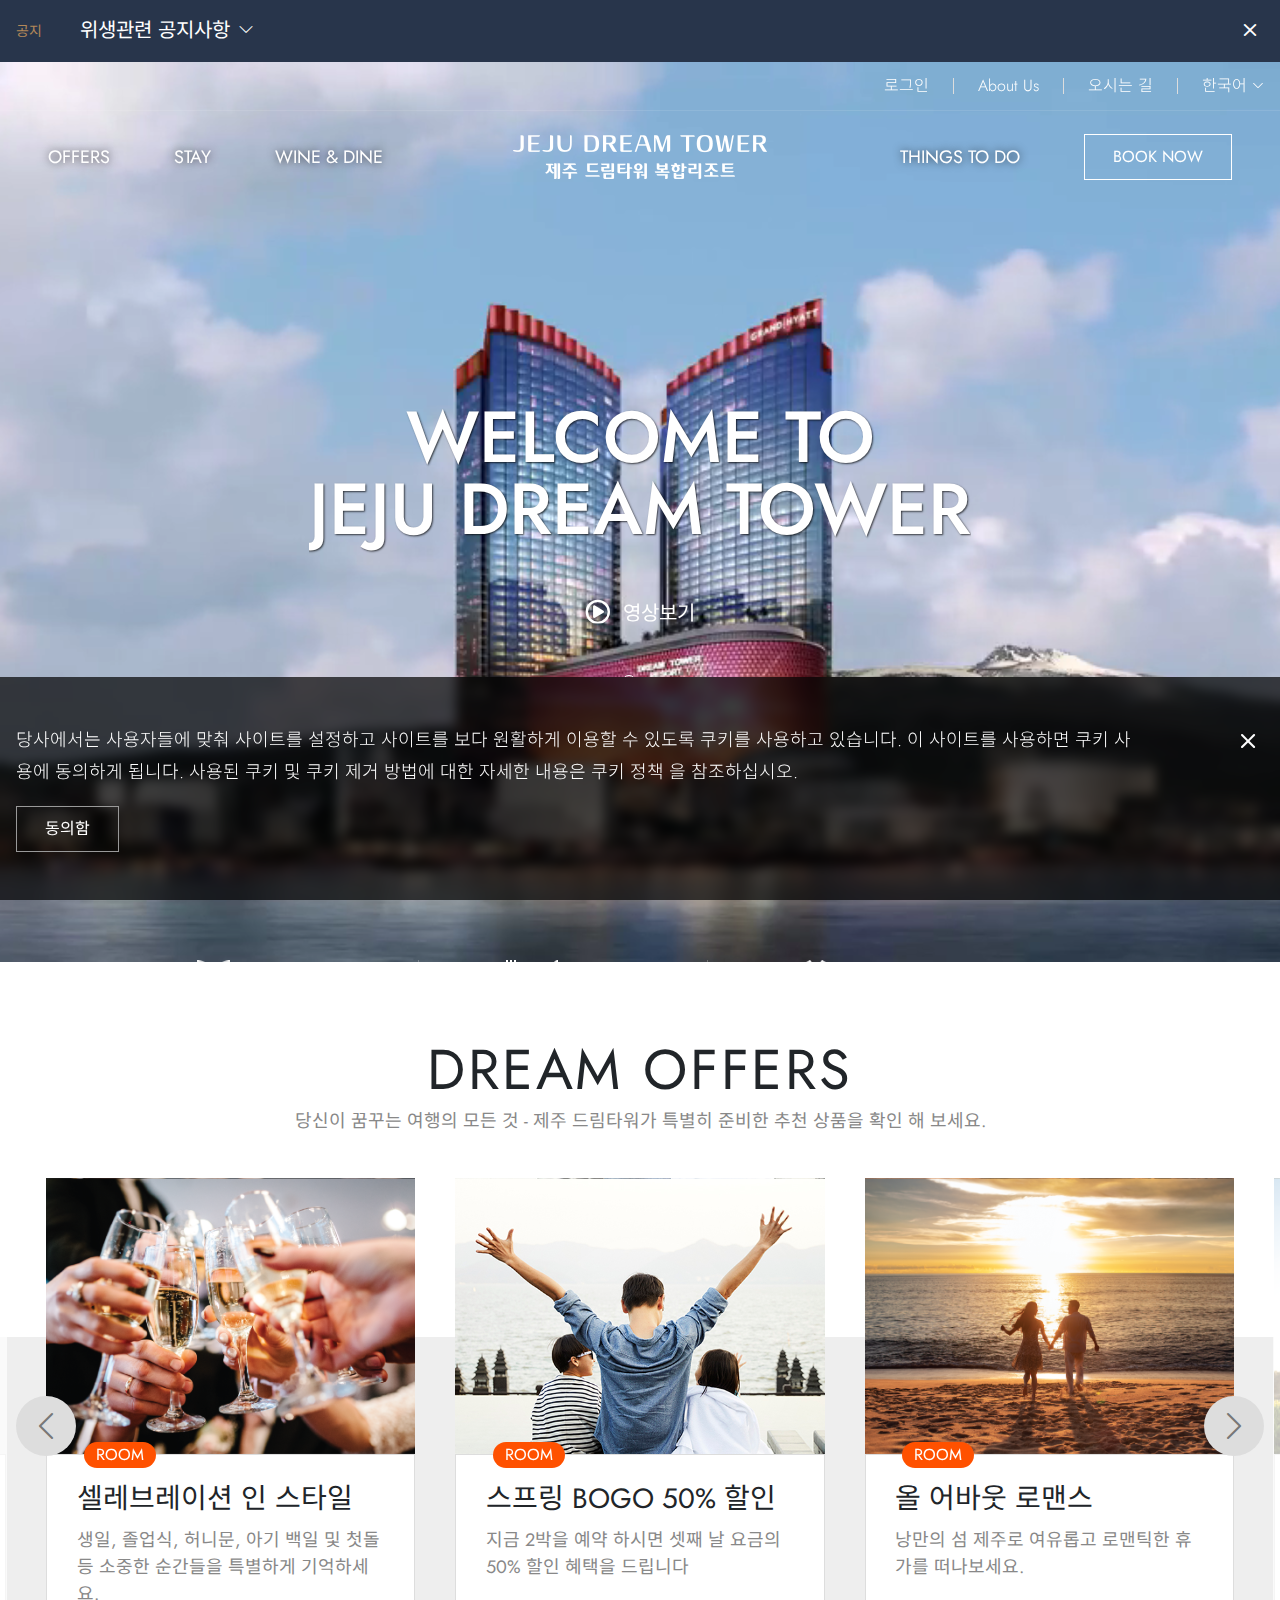
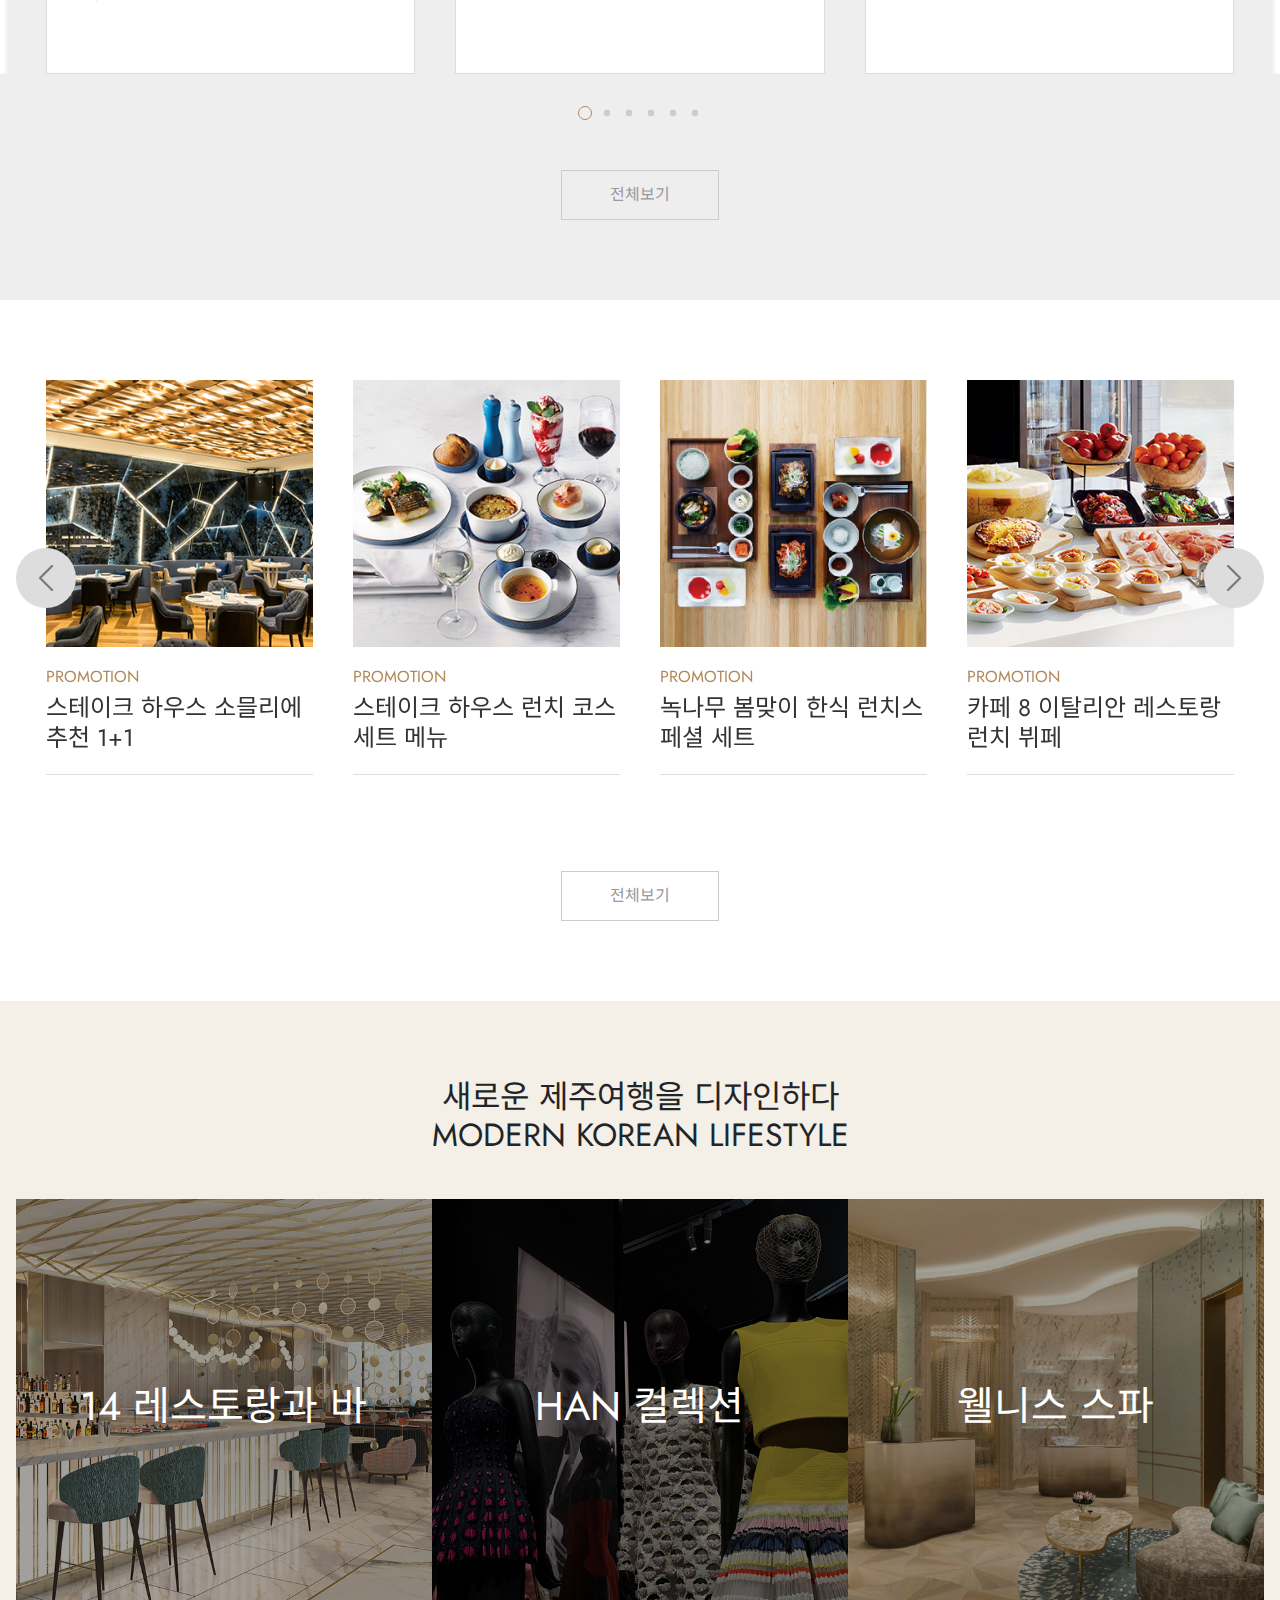
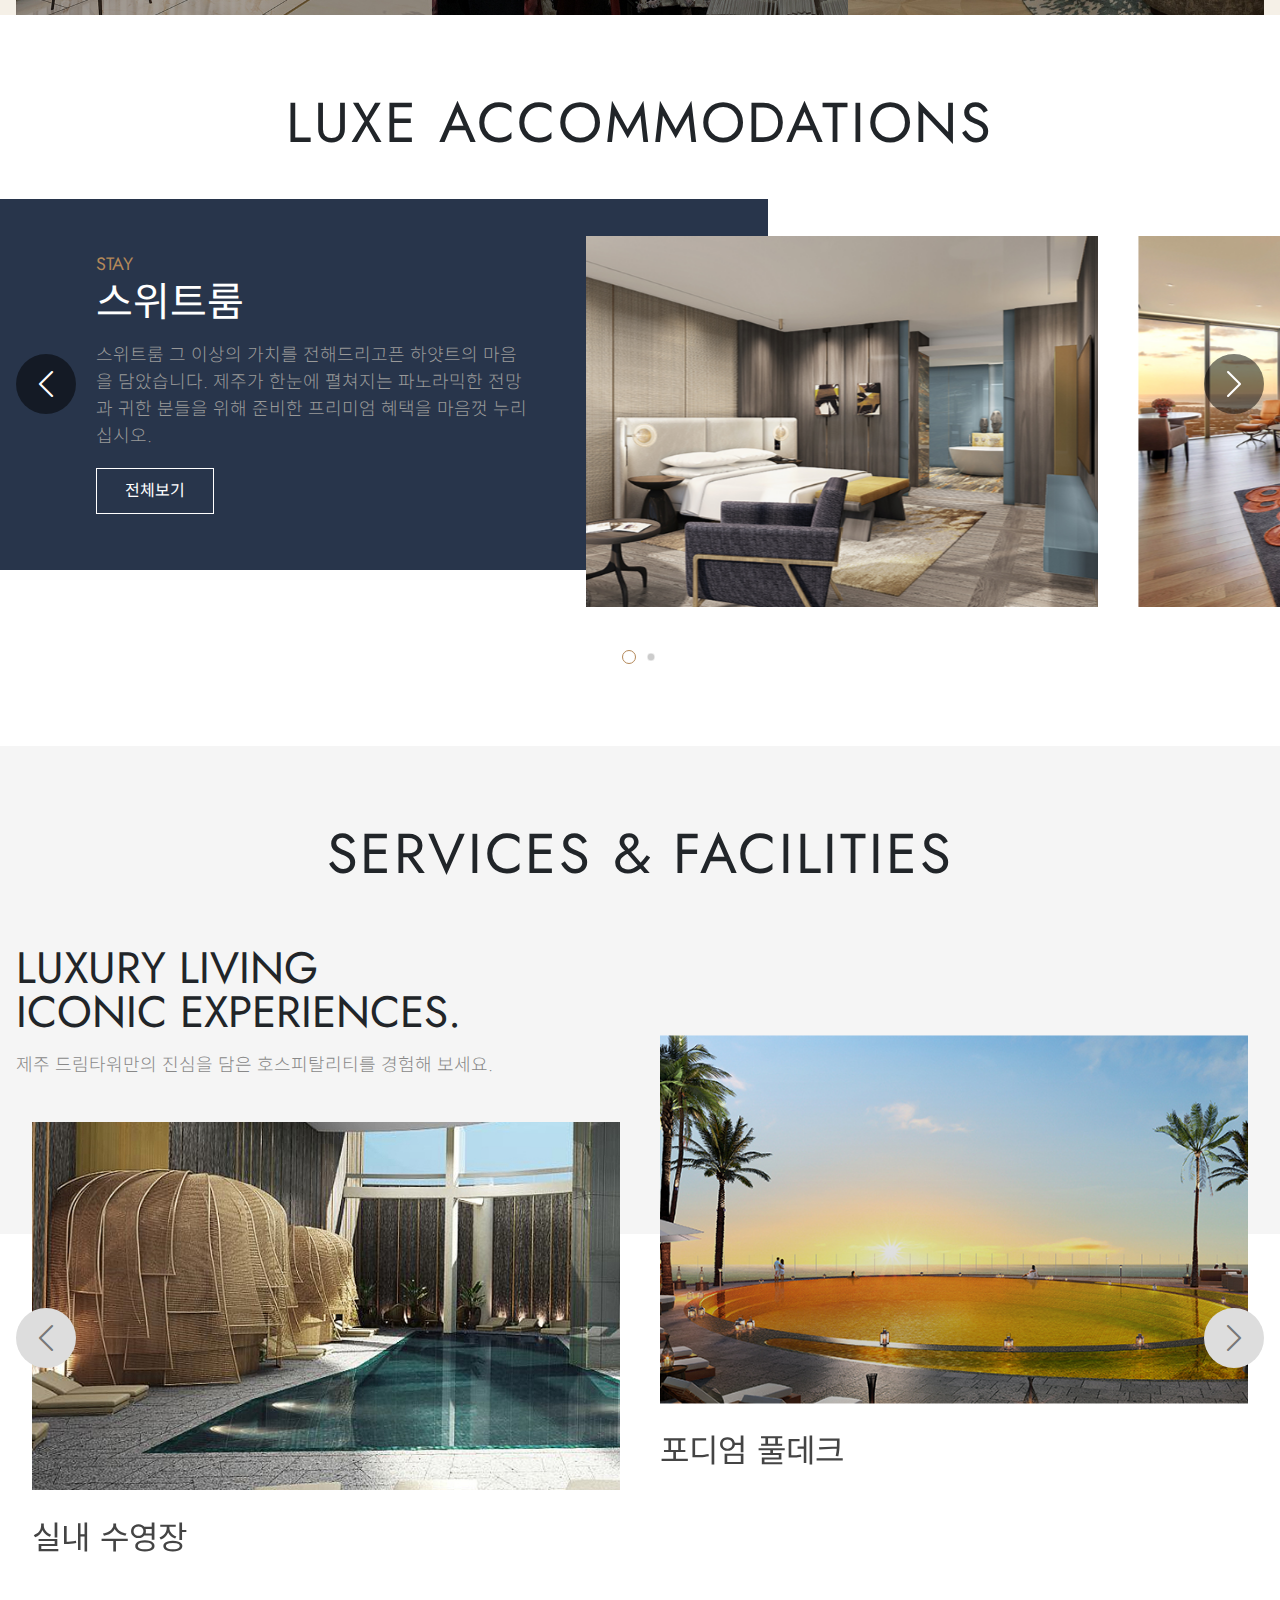
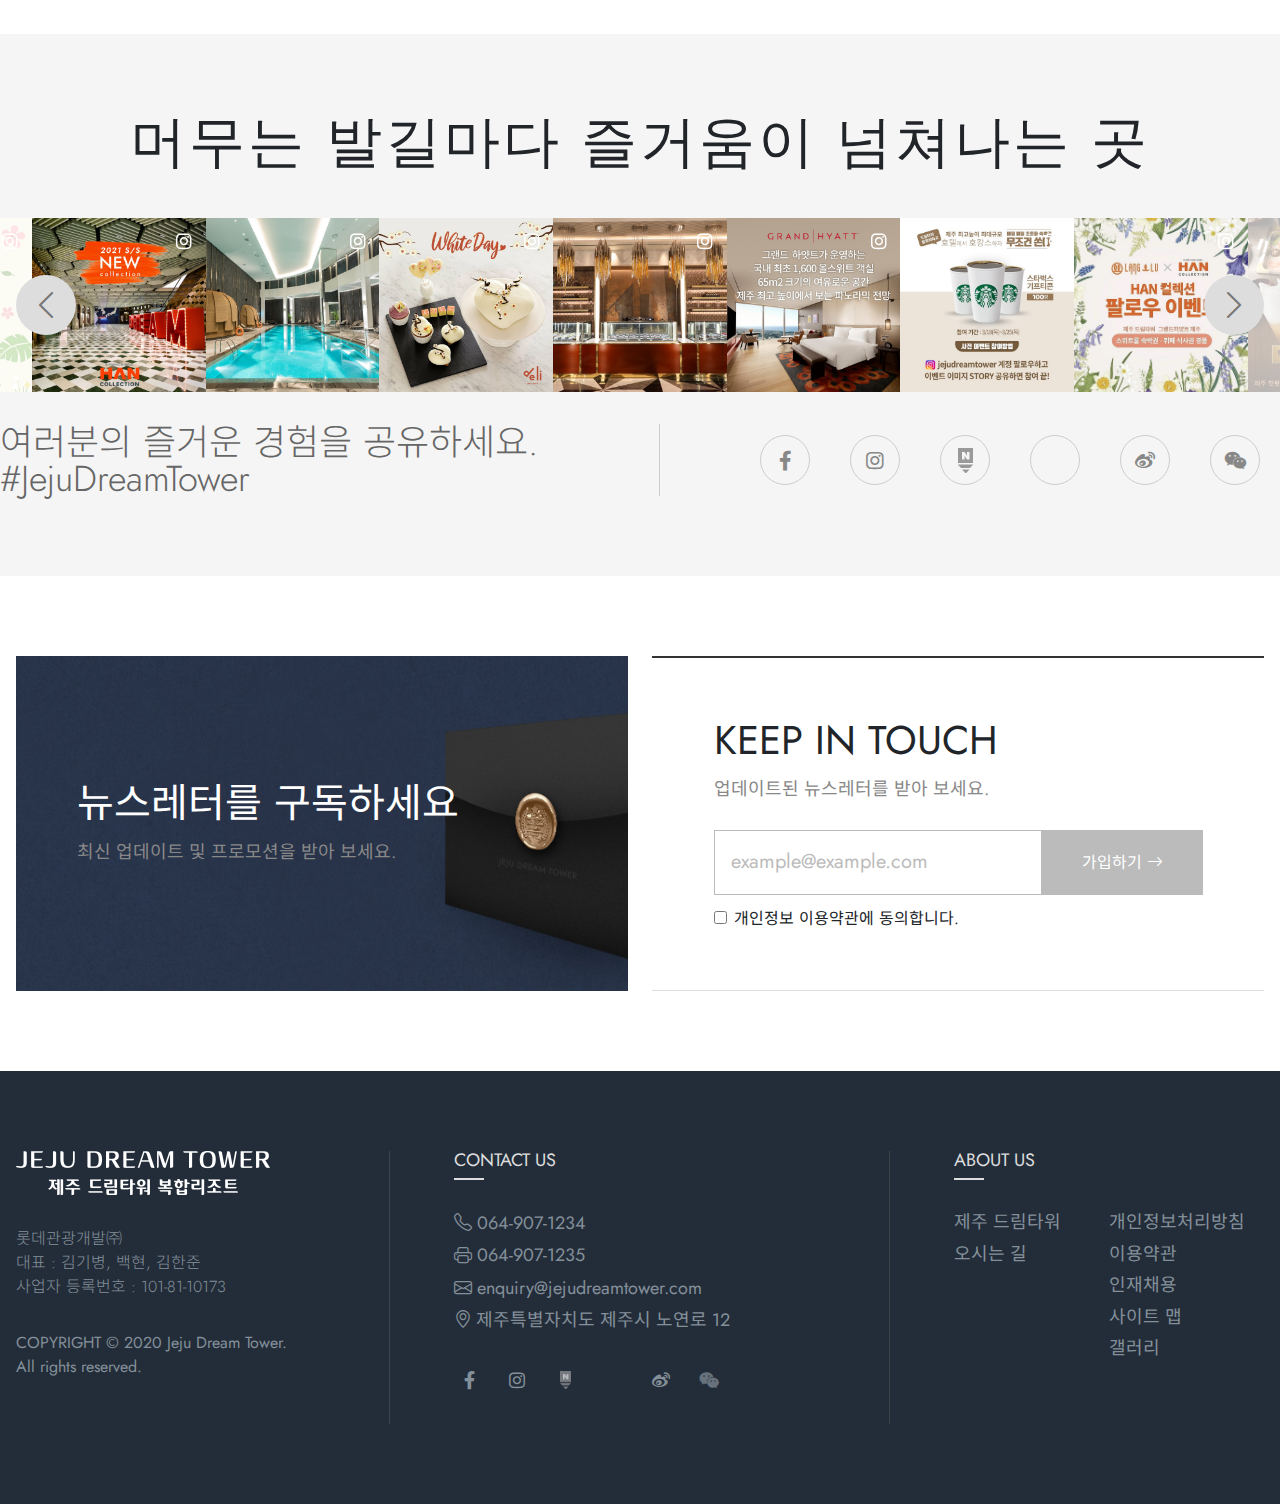
==== commit c7393ec9: "footer-wrapper" ====
--- a/html/index.html
+++ b/html/index.html
@@ -1,5 +1,6 @@
 <!DOCTYPE html>
 <html lang="ko">
+
 <head>
 	<meta charset="UTF-8">
 	<meta http-equiv="X-UA-Compatible" content="IE=edge">
@@ -13,407 +14,412 @@
 	<link rel="stylesheet" href="../css/base.css">
 	<link rel="stylesheet" href="../css/common.css">
 	<link rel="stylesheet" href="../css/index.css">
-	<script src="../js/jquery-3.6.0.min.js"></script>
+	<script src="../js/jquery-3.5.1.min.js"></script>
 	<script src="../js/swiper-bundle.min.js"></script>
+	<script src="../js/bootstrap.min.js"></script>
 	<script src="../js/jquery.cookie.js"></script>
-	<script src="../js/bootstrap.min.js"></script>
 	<script src="../js/moment.min.js"></script>
+	<script src="../js/email.min.js"></script>
 	<script src="../js/util.js"></script>
 </head>
+
 <body>
-	<!-- header-wrapper common -->
-	<header class="notice-wrapper">
-		<div class="notice-wrap wrapper">
-			<h2 class="notice-bullet">공지</h2>
-			<h3 class="notice-title">위생관련 공지사항</h3>
-			<i class="bt-show bi-chevron-down"></i>
-			<i class="bt-hide bi-chevron-up"></i>
-			<i class="bt-close bi-x"></i>
-		</div>
-		<div class="notice-content wrapper">
-			<p class="content">
-				제주드림타워 복합리조트는 모든 고객의 안전을 최우선으로 생각합니다. 여러분의 위생과 안전을 위하여 모든 시설 내 마스크 착용은 필수입니다.
-				<br>
-				강화된 위생 조치는 아래 안전과 웰빙 정책 페이지에서 확인하실 수 있습니다.
-			</p>
-			<div class="bt-wrap">
-				<button class="bt-more bt-ghost">READ MORE</button>
-				<button class="bt-today bt-anchor">오늘 다시 보지 않기</button>
-			</div>
-		</div>
-	</header>
-	<header class="header-wrapper">
-		<div class="link-wrapper">
-			<div class="wrapper">
-				<ul class="link-wrap">
-					<li class="link"><a href="#">로그인</a></li>
-					<li class="link"><a href="#">About Us</a></li>
-					<li class="link"><a href="#">오시는 길</a></li>
-					<li class="link link-lang">
-						<div class="sel">
-							<span>한국어</span> <i class="bt-lang bi-chevron-down"></i>
-						</div>
-						<div class="hover">
-							<div class="lang">English</div>
-							<div class="lang">Japanese</div>
+	<div class="wrapper-all">
+		<!-- header-wrapper common -->
+		<header class="notice-wrapper">
+			<div class="notice-wrap wrapper">
+				<h2 class="notice-bullet">공지</h2>
+				<h3 class="notice-title">위생관련 공지사항</h3>
+				<i class="bt-show bi-chevron-down"></i>
+				<i class="bt-hide bi-chevron-up"></i>
+				<i class="bt-close bi-x"></i>
+			</div>
+			<div class="notice-content wrapper">
+				<p class="content">
+					제주드림타워 복합리조트는 모든 고객의 안전을 최우선으로 생각합니다. 여러분의 위생과 안전을 위하여 모든 시설 내 마스크 착용은 필수입니다.
+					<br>
+					강화된 위생 조치는 아래 안전과 웰빙 정책 페이지에서 확인하실 수 있습니다.
+				</p>
+				<div class="bt-wrap">
+					<button class="bt-more bt-ghost">READ MORE</button>
+					<button class="bt-today bt-anchor">오늘 다시 보지 않기</button>
+				</div>
+			</div>
+		</header>
+		<header class="header-wrapper wrapper-all">
+			<div class="link-wrapper">
+				<div class="wrapper">
+					<ul class="link-wrap">
+						<li class="link"><a href="#">로그인</a></li>
+						<li class="link"><a href="#">About Us</a></li>
+						<li class="link"><a href="#">오시는 길</a></li>
+						<li class="link link-lang">
+							<div class="sel">
+								<span>한국어</span> <i class="bt-lang bi-chevron-down"></i>
+							</div>
+							<div class="hover">
+								<div class="lang">English</div>
+								<div class="lang">Japanese</div>
+							</div>
+						</li>
+					</ul>
+				</div>
+			</div>
+			<nav class="navi-wrapper">
+				<div class="wrapper">
+					<h1 class="logo-wrap">
+						<a class="logo">
+							<img src="../img/common/logo-white.png" alt="로고" class="logo-white mw-100">
+							<img src="../img/common/logo-color.png" alt="로고" class="logo-color mw-100">
+						</a>
+					</h1>
+					<ul class="navi-wrap navi-wrap-lt">
+						<li class="navi">
+							<a href="#">OFFERS</a>
+						</li>
+						<li class="navi has-sub">
+							<a href="#">STAY</a>
+							<ul class="sub-wrapper stay">
+								<li class="sub-wrap">
+									<h3 class="title"><a href="#">OVERVIEW</a></h3>
+									<ul class="list-wrap">
+										<li class="lists">
+											<h4 class="title"><a href="#">객실</a></h4>
+											<div class="list"><a href="#">65m² 킹 룸</a></div>
+											<div class="list"><a href="#">65m² 트윈 룸</a></div>
+										</li>
+										<li class="lists">
+											<h4 class="title"><a href="#">스위트</a></h4>
+											<div class="list"><a href="#">130m² 그랜드 스위트</a></div>
+											<div class="list"><a href="#">130m² 프리미어 스위트</a></div>
+											<div class="list"><a href="#">130m² 코너 스위트</a></div>
+											<div class="list"><a href="#">195m² 디플로매틱 스위트</a></div>
+											<div class="list"><a href="#">260m² 프레지덴셜 스위트</a></div>
+										</li>
+									</ul>
+									<h3 class="title"><a href="#">시설 안내</a></h3>
+									<h3 class="title"><a href="#">미팅 & 연회</a></h3>
+								</li>
+							</ul>
+						</li>
+						<li class="navi has-sub">
+							<a href="#">WINE & DINE</a>
+							<ul class="sub-wrapper wine">
+								<li class="sub-wrap">
+									<h3 class="title"><a href="#">OVERVIEW</a></h3>
+									<ul class="list-wrap">
+										<li class="lists">
+											<h4 class="title"><a href="#">중식</a></h4>
+											<div class="list"><a href="#">차이나 하우스</a></div>
+											<div class="list"><a href="#">제주 핫팟</a></div>
+											<div class="list"><a href="#">99 밸리</a></div>
+										</li>
+										<li class="lists">
+											<h4 class="title"><a href="#">일식</a></h4>
+											<div class="list"><a href="#">유메야마</a></div>
+										</li>
+										<li class="lists">
+											<h4 class="title"><a href="#">한식</a></h4>
+											<div class="list"><a href="#">녹나무</a></div>
+											<div class="list"><a href="#">포차</a></div>
+											<div class="list"><a href="#">팝업 플라자</a></div>
+										</li>
+										<li class="lists">
+											<h4 class="title"><a href="#">인터내셔널</a></h4>
+											<div class="list"><a href="#">그랜드 키친</a></div>
+											<div class="list"><a href="#">카페 8 & 테라스</a></div>
+											<div class="list"><a href="#">스테이크 하우스</a></div>
+										</li>
+										<li class="lists">
+											<h4 class="title"><a href="#">카페 & 바</a></h4>
+											<div class="list"><a href="#">갤러리 라운지</a></div>
+											<div class="list"><a href="#">델리</a></div>
+											<div class="list"><a href="#">라운지 38</a></div>
+										</li>
+									</ul>
+								</li>
+							</ul>
+						</li>
+					</ul>
+					<ul class="navi-wrap navi-wrap-rt">
+						<li class="navi has-sub">
+							<a href="#">THINGS TO DO</a>
+							<ul class="sub-wrapper things">
+								<li class="sub-wrap">
+									<h3 class="title"><a href="#">WHAT'S ON NOW</a></h3>
+									<ul class="list-wrap">
+										<li class="lists">
+											<h4 class="title"><a href="#">여행 일정</a></h4>
+											<div class="list"><a href="#">내 여행 일정</a></div>
+										</li>
+										<li class="lists">
+											<h4 class="title"><a href="#">웰니스</a></h4>
+											<div class="list"><a href="#">찜질 스파</a></div>
+											<div class="list"><a href="#">로즈베이 스파</a></div>
+											<div class="list"><a href="#">포디엄 풀데크</a></div>
+										</li>
+										<li class="lists">
+											<h4 class="title"><a href="#">쇼핑</a></h4>
+											<div class="list"><a href="#">HAN 컬렉션</a></div>
+										</li>
+									</ul>
+									<h3 class="title"><a href="#">제주관광 안내</a></h3>
+								</li>
+							</ul>
+						</li>
+						<li class="navi navi-book">
+							<button class="bt-book bt-ghost gold">BOOK NOW</button>
+						</li>
+					</ul>
+				</div>
+			</nav>
+		</header>
+
+		<!-- main-wrapper -->
+		<div class="main-wrapper">
+			<div class="slide-stage wrapper-all">
+				<div class="slide-wrap">
+					<div class="slide is-video">
+						<video class="video" alt="메인배너" muted>
+							<source src="../img/index/main01.mp4">
+						</video>
+						<div class="slide-body">
+							<div class="ani-stage">
+								<h2 class="slide-title">
+									WELCOME TO<br>JEJU DREAM TOWER
+								</h2>
+							</div>
+							<div class="ani-stage">
+								<p class="bt-video slide-desc">
+									<i class="far fa-play-circle"></i> 영상보기
+								</p>
+							</div>
+						</div>
+					</div>
+					<div class="slide">
+						<img src="../img/index/main02.jpg" alt="메인배너">
+						<div class="slide-body">
+							<div class="ani-stage">
+								<h2 class="slide-title">
+									MODERN KOREAN LIFESTYLE
+								</h2>
+							</div>
+							<div class="ani-stage">
+								<p class="slide-desc">
+									<button class="bt-more bt-ghost angle">자세히보기</button>
+								</p>
+							</div>
+						</div>
+					</div>
+				</div>
+				<div class="pager-wrapper pager-slide"></div>
+			</div>
+			<div class="info-stage">
+				<ul class="info-wrap">
+					<li class="info">
+						<div>
+							<img src="../img/index/ico_hotel.png" alt="icon" class="icon mw-100">
+							<span class="cnt">1600</span>
+						</div>
+						<h3>ROOMS & SUITES</h3>
+					</li>
+					<li class="info">
+						<div>
+							<img src="../img/index/ico_dine.png" alt="icon" class="icon mw-100">
+							<span class="cnt">14</span>
+						</div>
+						<h3>RESTAURANTS & BARS</h3>
+					</li>
+					<li class="info">
+						<div>
+							<img src="../img/index/ico_dress.png" alt="icon" class="icon mw-100">
+							<span class="cnt">200</span>
+						</div>
+						<h3>TOP KOREAN DESIGNERS</h3>
+					</li>
+					<li class="weather">
+						<div>
+							<i class="icon"></i>
+							<span class="temp"></span>
+							<sup>o</sup>C
+						</div>
+						<div>
+							<div class="date"></div>
+							<div class="time"><span>10:42</span> <small>AM</small></div>
 						</div>
 					</li>
 				</ul>
 			</div>
 		</div>
-		<nav class="navi-wrapper">
+
+		<!-- dream-wrapper -->
+		<section class="dream-wrapper">
 			<div class="wrapper">
-				<h1 class="logo-wrap">
-					<a class="logo">
-						<img src="../img/common/logo-white.png" alt="로고" class="logo-white mw-100">
-						<img src="../img/common/logo-color.png" alt="로고" class="logo-color mw-100">
-					</a>
-				</h1>
-				<ul class="navi-wrap navi-wrap-lt">
-					<li class="navi">
-						<a href="#">OFFERS</a>
-					</li>
-					<li class="navi has-sub">
-						<a href="#">STAY</a>
-						<ul class="sub-wrapper stay">
-							<li class="sub-wrap">
-								<h3 class="title"><a href="#">OVERVIEW</a></h3>
-								<ul class="list-wrap">
-									<li class="lists">
-										<h4 class="title"><a href="#">객실</a></h4>
-										<div class="list"><a href="#">65m² 킹 룸</a></div>
-										<div class="list"><a href="#">65m² 트윈 룸</a></div>
-									</li>
-									<li class="lists">
-										<h4 class="title"><a href="#">스위트</a></h4>
-										<div class="list"><a href="#">130m² 그랜드 스위트</a></div>
-										<div class="list"><a href="#">130m² 프리미어 스위트</a></div>
-										<div class="list"><a href="#">130m² 코너 스위트</a></div>
-										<div class="list"><a href="#">195m² 디플로매틱 스위트</a></div>
-										<div class="list"><a href="#">260m² 프레지덴셜 스위트</a></div>
-									</li>
-								</ul>
-								<h3 class="title"><a href="#">시설 안내</a></h3>
-								<h3 class="title"><a href="#">미팅 & 연회</a></h3>
+				<div class="title-wrap">
+					<h2 class="title">DREAM OFFERS</h2>
+					<h4 class="title">당신이 꿈꾸는 여행의 모든 것 - 제주 드림타워가 특별히 준비한 추천 상품을 확인 해 보세요.</h4>
+				</div>
+				<div class="slide-stage">
+					<div class="swiper-container">
+						<ul class="slide-wrapper swiper-wrapper">
+							<li class="slide swiper-slide">
+								<div class="img-wrap ratio-wrap" data-ratio="0.75">
+									<div class="ratio-bg" style="background-image: url(../img/index/3211.png);"></div>
+								</div>
+								<div class="cont-wrap">
+									<h3 class="title">셀레브레이션 인 스타일</h3>
+									<div class="desc">생일, 졸업식, 허니문, 아기 백일 및 첫돌 등 소중한 순간들을 특별하게 기억하세요.</div>
+									<div class="tag">ROOM</div>
+								</div>
+							</li>
+							<li class="slide swiper-slide">
+								<div class="img-wrap ratio-wrap" data-ratio="0.75">
+									<div class="ratio-bg" style="background-image: url(../img/index/3424.jpg);"></div>
+								</div>
+								<div class="cont-wrap">
+									<h3 class="title">스프링 BOGO 50% 할인</h3>
+									<div class="desc">지금 2박을 예약 하시면 셋째 날 요금의 50% 할인 혜택을 드립니다</div>
+									<div class="tag">ROOM</div>
+								</div>
+							</li>
+							<li class="slide swiper-slide">
+								<div class="img-wrap ratio-wrap" data-ratio="0.75">
+									<div class="ratio-bg" style="background-image: url(../img/index/3208.png);"></div>
+								</div>
+								<div class="cont-wrap">
+									<h3 class="title">올 어바웃 로맨스</h3>
+									<div class="desc">낭만의 섬 제주로 여유롭고 로맨틱한 휴가를 떠나보세요.</div>
+									<div class="tag">ROOM</div>
+								</div>
+							</li>
+							<li class="slide swiper-slide">
+								<div class="img-wrap ratio-wrap" data-ratio="0.75">
+									<div class="ratio-bg" style="background-image: url(../img/index/3202.png);"></div>
+								</div>
+								<div class="cont-wrap">
+									<h3 class="title">키즈 펀 데이</h3>
+									<div class="desc">소중한 가족과 함께 제주의 주요 관광지에서 즐거운 시간을 보내시고 호텔 레스토랑에서 특별한 가족식사를 즐겨보세요.</div>
+									<div class="tag">ROOM</div>
+								</div>
+							</li>
+							<li class="slide swiper-slide">
+								<div class="img-wrap ratio-wrap" data-ratio="0.75">
+									<div class="ratio-bg" style="background-image: url(../img/index/3196.png);"></div>
+								</div>
+								<div class="cont-wrap">
+									<h3 class="title">베드 앤 브랙퍼스트</h3>
+									<div class="desc">아름다운 제주의 전망과 함께 여유롭고 편안한 휴식과 세계 각국의 요리를 맛볼 수 있는 풍성한 조식을 만나 보세요.</div>
+									<div class="tag">ROOM</div>
+								</div>
+							</li>
+							<li class="slide swiper-slide">
+								<div class="img-wrap ratio-wrap" data-ratio="0.75">
+									<div class="ratio-bg" style="background-image: url(../img/index/3190.png);"></div>
+								</div>
+								<div class="cont-wrap">
+									<h3 class="title">그랜드 클럽 패키지</h3>
+									<div class="desc">조식 서비스 및 이브닝 칵테일 등이 제공되는 그랜드 클럽 패키지로 특별한 시간을 보내세요.</div>
+									<div class="tag">ROOM</div>
+								</div>
 							</li>
 						</ul>
-					</li>
-					<li class="navi has-sub">
-						<a href="#">WINE & DINE</a>
-						<ul class="sub-wrapper wine">
-							<li class="sub-wrap">
-								<h3 class="title"><a href="#">OVERVIEW</a></h3>
-								<ul class="list-wrap">
-									<li class="lists">
-										<h4 class="title"><a href="#">중식</a></h4>
-										<div class="list"><a href="#">차이나 하우스</a></div>
-										<div class="list"><a href="#">제주 핫팟</a></div>
-										<div class="list"><a href="#">99 밸리</a></div>
-									</li>
-									<li class="lists">
-										<h4 class="title"><a href="#">일식</a></h4>
-										<div class="list"><a href="#">유메야마</a></div>
-									</li>
-									<li class="lists">
-										<h4 class="title"><a href="#">한식</a></h4>
-										<div class="list"><a href="#">녹나무</a></div>
-										<div class="list"><a href="#">포차</a></div>
-										<div class="list"><a href="#">팝업 플라자</a></div>
-									</li>
-									<li class="lists">
-										<h4 class="title"><a href="#">인터내셔널</a></h4>
-										<div class="list"><a href="#">그랜드 키친</a></div>
-										<div class="list"><a href="#">카페 8 & 테라스</a></div>
-										<div class="list"><a href="#">스테이크 하우스</a></div>
-									</li>
-									<li class="lists">
-										<h4 class="title"><a href="#">카페 & 바</a></h4>
-										<div class="list"><a href="#">갤러리 라운지</a></div>
-										<div class="list"><a href="#">델리</a></div>
-										<div class="list"><a href="#">라운지 38</a></div>
-									</li>
-								</ul>
-							</li>
+					</div>
+					<div class="pager-wrapper pager-slide"></div>
+					<i class="bt-slide left bi-chevron-left"></i>
+					<i class="bt-slide right bi-chevron-right"></i>
+					<div class="box left"></div>
+					<div class="box right"></div>
+				</div>
+				<div class="bt-wrap">
+					<button class="bt-ghost white">전체보기</button>
+				</div>
+			</div>
+		</section>
+
+		<!-- promo-wrapper -->
+		<section class="promo-wrapper">
+			<div class="wrapper">
+				<div class="slide-stage">
+					<div class="swiper-container">
+						<ul class="slide-wrapper swiper-wrapper">
+							<!-- 데이터가 들어가는곳 -->
 						</ul>
-					</li>
-				</ul>
-				<ul class="navi-wrap navi-wrap-rt">
-					<li class="navi has-sub">
-						<a href="#">THINGS TO DO</a>
-						<ul class="sub-wrapper things">
-							<li class="sub-wrap">
-								<h3 class="title"><a href="#">WHAT'S ON NOW</a></h3>
-								<ul class="list-wrap">
-									<li class="lists">
-										<h4 class="title"><a href="#">여행 일정</a></h4>
-										<div class="list"><a href="#">내 여행 일정</a></div>
-									</li>
-									<li class="lists">
-										<h4 class="title"><a href="#">웰니스</a></h4>
-										<div class="list"><a href="#">찜질 스파</a></div>
-										<div class="list"><a href="#">로즈베이 스파</a></div>
-										<div class="list"><a href="#">포디엄 풀데크</a></div>
-									</li>
-									<li class="lists">
-										<h4 class="title"><a href="#">쇼핑</a></h4>
-										<div class="list"><a href="#">HAN 컬렉션</a></div>
-									</li>
-								</ul>
-								<h3 class="title"><a href="#">제주관광 안내</a></h3>
-							</li>
-						</ul>
-					</li>
-					<li class="navi navi-book">
-						<button class="bt-book bt-ghost gold">BOOK NOW</button>
-					</li>
-				</ul>
-			</div>
-		</nav>
-	</header>
-
-	<!-- main-wrapper -->
-	<div class="main-wrapper">
-		<div class="slide-stage">
-			<div class="slide-wrap">
-				<div class="slide is-video">
-					<video class="video" alt="메인배너" muted>
-						<source src="../img/index/main01.mp4">
-					</video>
-					<div class="slide-body">
-						<div class="ani-stage">
-							<h2 class="slide-title">
-								WELCOME TO<br>JEJU DREAM TOWER
-							</h2>
-						</div>
-						<div class="ani-stage">
-							<p class="bt-video slide-desc">
-								<i class="far fa-play-circle"></i> 영상보기
-							</p>
-						</div>
-					</div>
-				</div>
-				<div class="slide">
-					<img src="../img/index/main02.jpg" alt="메인배너">
-					<div class="slide-body">
-						<div class="ani-stage">
-							<h2 class="slide-title">
-								MODERN KOREAN LIFESTYLE
-							</h2>
-						</div>
-						<div class="ani-stage">
-							<p class="slide-desc">
-								<button class="bt-more bt-ghost angle">자세히보기</button>
-							</p>
-						</div>
-					</div>
-				</div>
-			</div>
-			<div class="pager-wrapper pager-slide"></div>
-		</div>
-		<div class="info-stage">
-			<ul class="info-wrap">
-				<li class="info">
-					<div>
-						<img src="../img/index/ico_hotel.png" alt="icon" class="icon mw-100">
-						<span class="cnt">1600</span>
-					</div>
-					<h3>ROOMS & SUITES</h3>
-				</li>
-				<li class="info">
-					<div>
-						<img src="../img/index/ico_dine.png" alt="icon" class="icon mw-100">
-						<span class="cnt">14</span>
-					</div>
-					<h3>RESTAURANTS & BARS</h3>
-				</li>
-				<li class="info">
-					<div>
-						<img src="../img/index/ico_dress.png" alt="icon" class="icon mw-100">
-						<span class="cnt">200</span>
-					</div>
-					<h3>TOP KOREAN DESIGNERS</h3>
-				</li>
-				<li class="weather">
-					<div>
-						<i class="icon"></i>
-						<span class="temp"></span>
-						<sup>o</sup>C
-					</div>
-					<div>
-						<div class="date"></div>
-						<div class="time"><span>10:42</span> <small>AM</small></div>
-					</div>
-				</li>
-			</ul>
-		</div>
-	</div>
-
-	<!-- dream-wrapper -->
-	<section class="dream-wrapper">
-		<div class="wrapper">
-			<div class="title-wrap">
-				<h2 class="title">DREAM OFFERS</h2>
-				<h4 class="title">당신이 꿈꾸는 여행의 모든 것 - 제주 드림타워가 특별히 준비한 추천 상품을 확인 해 보세요.</h4>
-			</div>
-			<div class="slide-stage">
-				<div class="swiper-container">
-					<ul class="slide-wrapper swiper-wrapper">
-						<li class="slide swiper-slide">
-							<div class="img-wrap ratio-wrap" data-ratio="0.75">
-								<div class="ratio-bg" style="background-image: url(../img/index/3211.png);"></div>
-							</div>
-							<div class="cont-wrap">
-								<h3 class="title">셀레브레이션 인 스타일</h3>
-								<div class="desc">생일, 졸업식, 허니문, 아기 백일 및 첫돌 등 소중한 순간들을 특별하게 기억하세요.</div>
-								<div class="tag">ROOM</div>
-							</div>
-						</li>
-						<li class="slide swiper-slide">
-							<div class="img-wrap ratio-wrap" data-ratio="0.75">
-								<div class="ratio-bg" style="background-image: url(../img/index/3424.jpg);"></div>
-							</div>
-							<div class="cont-wrap">
-								<h3 class="title">스프링 BOGO 50% 할인</h3>
-								<div class="desc">지금 2박을 예약 하시면 셋째 날 요금의 50% 할인 혜택을 드립니다</div>
-								<div class="tag">ROOM</div>
-							</div>
-						</li>
-						<li class="slide swiper-slide">
-							<div class="img-wrap ratio-wrap" data-ratio="0.75">
-								<div class="ratio-bg" style="background-image: url(../img/index/3208.png);"></div>
-							</div>
-							<div class="cont-wrap">
-								<h3 class="title">올 어바웃 로맨스</h3>
-								<div class="desc">낭만의 섬 제주로 여유롭고 로맨틱한 휴가를 떠나보세요.</div>
-								<div class="tag">ROOM</div>
-							</div>
-						</li>
-						<li class="slide swiper-slide">
-							<div class="img-wrap ratio-wrap" data-ratio="0.75">
-								<div class="ratio-bg" style="background-image: url(../img/index/3202.png);"></div>
-							</div>
-							<div class="cont-wrap">
-								<h3 class="title">키즈 펀 데이</h3>
-								<div class="desc">소중한 가족과 함께 제주의 주요 관광지에서 즐거운 시간을 보내시고 호텔 레스토랑에서 특별한 가족식사를 즐겨보세요.</div>
-								<div class="tag">ROOM</div>
-							</div>
-						</li>
-						<li class="slide swiper-slide">
-							<div class="img-wrap ratio-wrap" data-ratio="0.75">
-								<div class="ratio-bg" style="background-image: url(../img/index/3196.png);"></div>
-							</div>
-							<div class="cont-wrap">
-								<h3 class="title">베드 앤 브랙퍼스트</h3>
-								<div class="desc">아름다운 제주의 전망과 함께 여유롭고 편안한 휴식과 세계 각국의 요리를 맛볼 수 있는 풍성한 조식을 만나 보세요.</div>
-								<div class="tag">ROOM</div>
-							</div>
-						</li>
-						<li class="slide swiper-slide">
-							<div class="img-wrap ratio-wrap" data-ratio="0.75">
-								<div class="ratio-bg" style="background-image: url(../img/index/3190.png);"></div>
-							</div>
-							<div class="cont-wrap">
-								<h3 class="title">그랜드 클럽 패키지</h3>
-								<div class="desc">조식 서비스 및 이브닝 칵테일 등이 제공되는 그랜드 클럽 패키지로 특별한 시간을 보내세요.</div>
-								<div class="tag">ROOM</div>
-							</div>
-						</li>
-					</ul>
-				</div>
-				<div class="pager-wrapper pager-slide"></div>
-				<i class="bt-slide left bi-chevron-left"></i>
-				<i class="bt-slide right bi-chevron-right"></i>
-				<div class="box left"></div>
-				<div class="box right"></div>
-			</div>
-			<div class="bt-wrap">
-				<button class="bt-ghost white">전체보기</button>
-			</div>
-		</div>
-	</section>
-
-	<!-- promo-wrapper -->
-	<section class="promo-wrapper">
-		<div class="wrapper">
-			<div class="slide-stage">
-				<div class="swiper-container">
-					<ul class="slide-wrapper swiper-wrapper"><!-- 데이터가 들어가는곳 --></ul>
-				</div>
-				<i class="bt-slide left bi-chevron-left"></i>
-				<i class="bt-slide right bi-chevron-right"></i>
-			</div>
-			<div class="bt-wrap">
-				<button class="bt-ghost white">전체보기</button>
-			</div>
-		</div>
-	</section>
-
-	<!-- style-wrapper -->
-	<section class="style-wrapper">
-		<div class="wrapper-lg">
-			<div class="title-wrap">
-				<h3 class="title">새로운 제주여행을 디자인하다</h3>
-				<h3 class="title">MODERN KOREAN LIFESTYLE</h3>
-			</div>
-			<div class="list-wrap">
-				<div class="list ratio-wrap" data-ratio="1">
-					<div class="ratio-bg" style="background-image: url(../img/index/ent01.jpg);"></div>
-					<div class="hover-bg"></div>
-					<div class="hover-cont">
-						<h3 class="title">14 레스토랑과 바</h3>
-						<div class="bar"></div>
-						<div class="content moving-stage">
-							<div class="moving-box">
-								각국의 영감이 깃든 정통 요리부터 편안하게 즐기는 캐주얼 스낵까지 아시아와 유럽 대륙을 넘나드는 미식의 세계
-							</div>
-						</div>
-						<div class="moving-stage">
-							<button class="bt-ghost moving-box">전체보기</button>
-						</div>
-					</div>
-				</div>
-				<div class="list ratio-wrap" data-ratio="1">
-					<div class="ratio-bg" style="background-image: url(../img/index/ent03.jpg);"></div>
-					<div class="hover-bg"></div>
-					<div class="hover-cont">
-						<h3 class="title">HAN 컬렉션</h3>
-						<div class="bar"></div>
-						<div class="content moving-stage">
-							<div class="moving-box">
-								뉴욕 소호의 스타일리시함과 런던 하이 스트릿의 감성을 넘어 200여명의 K패션 디자이너들이 전해드리는 트렌디 패션 제안
-							</div>
-						</div>
-						<div class="moving-stage">
-							<button class="bt-ghost moving-box">전체보기</button>
-						</div>
-					</div>
-				</div>
-				<div class="list ratio-wrap" data-ratio="1">
-					<div class="ratio-bg" style="background-image: url(../img/index/ent02.jpg);"></div>
-					<div class="hover-bg"></div>
-					<div class="hover-cont">
-						<h3 class="title">웰니스 스파</h3>
-						<div class="bar"></div>
-						<div class="content moving-stage">
-							<div class="moving-box">
-								코리안 모던 찜질방과 유럽의 향기를 담은 스파에서 나른한 여유를 제주의 풍광을 품은 인피니티 풀에서 이국적인 낭만을
-							</div>
-						</div>
-						<div class="bt-wrap moving-stage">
-							<div class="moving-box">
-								<button class="bt-ghost">찜질 스파</button>
-								<button class="bt-ghost">로즈베이 스파</button>
-								<button class="bt-ghost">포디엄 풀데크</button>
-							</div>
-						</div>
-					</div>
-				</div>
-			</div>
-		</div>
-	</section>
-
-	<!-- room-wrapper -->
-	<section class="room-wrapper">
+					</div>
+					<i class="bt-slide left bi-chevron-left"></i>
+					<i class="bt-slide right bi-chevron-right"></i>
+				</div>
+				<div class="bt-wrap">
+					<button class="bt-ghost white">전체보기</button>
+				</div>
+			</div>
+		</section>
+
+		<!-- style-wrapper -->
+		<section class="style-wrapper">
+			<div class="wrapper-lg">
+				<div class="title-wrap">
+					<h3 class="title">새로운 제주여행을 디자인하다</h3>
+					<h3 class="title">MODERN KOREAN LIFESTYLE</h3>
+				</div>
+				<div class="list-wrap">
+					<div class="list ratio-wrap" data-ratio="1">
+						<div class="ratio-bg" style="background-image: url(../img/index/ent01.jpg);"></div>
+						<div class="hover-bg"></div>
+						<div class="hover-cont">
+							<h3 class="title">14 레스토랑과 바</h3>
+							<div class="bar"></div>
+							<div class="content moving-stage">
+								<div class="moving-box">
+									각국의 영감이 깃든 정통 요리부터 편안하게 즐기는 캐주얼 스낵까지 아시아와 유럽 대륙을 넘나드는 미식의 세계
+								</div>
+							</div>
+							<div class="moving-stage">
+								<button class="bt-ghost moving-box">전체보기</button>
+							</div>
+						</div>
+					</div>
+					<div class="list ratio-wrap" data-ratio="1">
+						<div class="ratio-bg" style="background-image: url(../img/index/ent03.jpg);"></div>
+						<div class="hover-bg"></div>
+						<div class="hover-cont">
+							<h3 class="title">HAN 컬렉션</h3>
+							<div class="bar"></div>
+							<div class="content moving-stage">
+								<div class="moving-box">
+									뉴욕 소호의 스타일리시함과 런던 하이 스트릿의 감성을 넘어 200여명의 K패션 디자이너들이 전해드리는 트렌디 패션 제안
+								</div>
+							</div>
+							<div class="moving-stage">
+								<button class="bt-ghost moving-box">전체보기</button>
+							</div>
+						</div>
+					</div>
+					<div class="list ratio-wrap" data-ratio="1">
+						<div class="ratio-bg" style="background-image: url(../img/index/ent02.jpg);"></div>
+						<div class="hover-bg"></div>
+						<div class="hover-cont">
+							<h3 class="title">웰니스 스파</h3>
+							<div class="bar"></div>
+							<div class="content moving-stage">
+								<div class="moving-box">
+									코리안 모던 찜질방과 유럽의 향기를 담은 스파에서 나른한 여유를 제주의 풍광을 품은 인피니티 풀에서 이국적인 낭만을
+								</div>
+							</div>
+							<div class="bt-wrap moving-stage">
+								<div class="moving-box">
+									<button class="bt-ghost">찜질 스파</button>
+									<button class="bt-ghost">로즈베이 스파</button>
+									<button class="bt-ghost">포디엄 풀데크</button>
+								</div>
+							</div>
+						</div>
+					</div>
+				</div>
+			</div>
+		</section>
+
+		<!-- room-wrapper -->
+		<section class="room-wrapper">
 			<div class="title-wrap">
 				<h2 class="title">LUXE ACCOMMODATIONS</h2>
 			</div>
@@ -450,112 +456,221 @@
 				</div>
 				<div class="pager-wrapper pager-slide"></div>
 			</div>
-	</section>
-
-	<!-- svc-wrapper -->
-	<section class="svc-wrapper">
-		<div class="title-wrap">
-			<h2 class="title">SERVICES & FACILITIES</h2>
+		</section>
+
+		<!-- svc-wrapper -->
+		<section class="svc-wrapper">
+			<div class="title-wrap">
+				<h2 class="title">SERVICES & FACILITIES</h2>
+			</div>
+			<div class="title-wrap wrapper">
+				<h3 class="title">LUXURY LIVING<br>ICONIC EXPERIENCES.</h3>
+				<h4 class="title">제주 드림타워만의 진심을 담은 호스피탈리티를 경험해 보세요.</h4>
+			</div>
+			<div class="slide-stage wrapper-xl">
+				<div class="wrapper">
+					<div class="swiper-container">
+						<ul class="slide-wrapper swiper-wrapper">
+							<!-- slide 삽입 -->
+						</ul>
+					</div>
+					<div class="box left"></div>
+					<div class="box right"></div>
+				</div>
+				<i class="bt-slide left bi-chevron-left"></i>
+				<i class="bt-slide right bi-chevron-right"></i>
+			</div>
+		</section>
+
+		<!-- sns-wrapper -->
+		<section class="sns-wrapper">
+			<div class="title-wrap">
+				<h2 class="title">머무는 발길마다 즐거움이 넘쳐나는 곳</h2>
+			</div>
+			<div class="slide-stage wrapper-xl">
+				<div class="wrapper">
+					<div class="swiper-container">
+						<ul class="slide-wrapper swiper-wrapper">
+							<!-- slide import -->
+						</ul>
+					</div>
+					<div class="box left"></div>
+					<div class="box right"></div>
+				</div>
+				<i class="bt-slide left bi-chevron-left"></i>
+				<i class="bt-slide right bi-chevron-right"></i>
+			</div>
+			<div class="desc-wrapper">
+				<div class="desc">여러분의 즐거운 경험을 공유하세요. #JejuDreamTower</div>
+				<div class="divide"></div>
+				<ul class="sns-wrap">
+					<i class="sns fab fa-facebook-f"></i>
+					<i class="sns fab fa-instagram"></i>
+					<i class="sns sns-naver"></i>
+					<i class="sns sns-kakao"></i>
+					<i class="sns fab fa-weibo"></i>
+					<i class="sns sns-weixin fab fa-weixin">
+						<div class="qr-wrap">
+							<img src="../img/index/qr.png" alt="QR">
+						</div>
+					</i>
+				</ul>
+			</div>
+		</section>
+
+		<!-- contact-wrapper -->
+		<section class="contact-wrapper">
+			<div class="wrapper">
+				<!-- <div class="letter-wrapper">
+					<div class="title-wrap">
+						<div>
+							<h3 class="title">뉴스레터를 구독하세요</h3>
+							<h4 class="title">최신 업데이트 및 프로모션을 받아 보세요.</h4>
+						</div>
+					</div>
+				</div> -->
+				<div class="letter-wrapper">
+					<img src="../img/index/bg_news.jpg" alt="배경" class="w-100">
+					<div class="title-wrap">
+						<h3 class="title">뉴스레터를 구독하세요</h3>
+						<h4 class="title">최신 업데이트 및 프로모션을 받아 보세요.</h4>
+					</div>
+				</div>
+				<div class="mail-wrapper">
+					<div class="mail-wrap">
+						<div class="title-wrap">
+							<h3 class="title">KEEP IN TOUCH</h3>
+							<h4 class="title">업데이트된 뉴스레터를 받아 보세요.</h4>
+						</div>
+						<form class="mail-form" id="contact-form">
+							<input type="hidden" name="contact_number">
+							<div class="form-input">
+								<input type="text" class="mail-input" name="email" placeholder="example@example.com" required>
+								<button class="mail-send" disabled>가입하기 <i class="bi-arrow-right"></i></button>
+							</div>
+							<div class="valid-alert">
+								<i class="fa fa-info-circle"></i> 이메일을 올바르게 입력해 주세요.
+							</div>
+							<div class="form-check">
+								<input type="checkbox" id="agreeMail" class="agree-mail form-check-input" value="hi"> 
+								<label for="agreeMail">개인정보 이용약관에 동의합니다.</label>
+							</div>
+						</form>
+					</div>
+				</div>
+			</div>
+		</section>
+
+		<!-- footer-wrapper -->
+		<footer class="footer-wrapper">
+			<div class="wrapper">
+				<div>
+					<h1 class="logo">
+						<img src="../img/common/logo-white.png" alt="로고" class="mw-100">
+					</h1>
+					<div class="info">
+						롯데관광개발㈜ <br>
+						대표 : 김기병, 백현, 김한준<br>
+						사업자 등록번호 : 101-81-10173<br>
+					</div>
+					<div class="copyright">
+						COPYRIGHT © 2020 Jeju Dream Tower.<br>
+						All rights reserved.
+					</div>
+				</div>
+				<div>
+					<h2 class="title">CONTACT US​</h2>
+					<div>
+						<i class="bi-telephone"></i> 
+						<a href="tel:064-907-1234">064-907-1234</a>
+					</div>
+					<div>
+						<i class="bi-printer"></i>
+						<a href="tel:064-907-1235">064-907-1235</a>
+					</div>
+					<div>
+						<i class="bi-envelope"></i>
+						<a href="mailto:enquiry@jejudreamtower.com">enquiry@jejudreamtower.com</a>
+					</div>
+					<address>
+						<i class="bi-geo-alt"></i>
+						제주특별자치도 제주시 노연로 12
+					</address>
+					<div class="sns-wrap">
+						<i class="sns fab fa-facebook-f"></i>
+						<i class="sns fab fa-instagram"></i>
+						<i class="sns sns-naver"></i>
+						<i class="sns sns-kakao"></i>
+						<i class="sns fab fa-weibo"></i>
+						<i class="sns sns-weixin fab fa-weixin">
+							<div class="qr-wrap">
+								<img src="../img/index/qr.png" alt="QR">
+							</div>
+						</i>
+					</div>​
+				</div>
+				<div>
+					<h2 class="title">ABOUT US​</h2>
+					<div class="link-wrap">
+						<div>
+							<a href="#">제주 드림타워</a>
+							<a href="#">오시는 길</a>
+						</div>
+						<div>
+							<a href="#">개인정보처리방침</a>
+							<a href="#">이용약관</a>
+							<a href="#">인재채용</a>
+							<a href="#">사이트 맵</a>
+							<a href="#">갤러리</a>
+						</div>
+					</div>
+				</div>
+			</div>
+		</footer>
+
+
+		<!-- aside -->
+		<!-- cookie-wrapper -->
+		<div class="cookie-wrapper">
+			<div class="wrapper">
+				<div class="cont-wrap">
+					<p>
+						당사에서는 사용자들에 맞춰 사이트를 설정하고 사이트를 보다 원활하게 이용할 수 있도록 쿠키를 사용하고 있습니다. 이 사이트를 사용하면 쿠키 사용에 동의하게 됩니다.
+						사용된 쿠키 및 쿠키 제거 방법에 대한 자세한 내용은 쿠키 정책 을 참조하십시오.
+					</p>
+					<i class="bt-close bi-x"></i>
+				</div>
+				<div class="bt-wrap">
+					<button class="bt-confirm bt-ghost">동의함</button>
+				</div>
+			</div>
 		</div>
-		<div class="title-wrap wrapper">
-			<h3 class="title">LUXURY LIVING<br>ICONIC EXPERIENCES.</h3>
-			<h4 class="title">제주 드림타워만의 진심을 담은 호스피탈리티를 경험해 보세요.</h4>
+
+		<!-- modal-wrapper -->
+		<div class="modal-wrapper modal-video">
+			<div class="modal-stage">
+				<div class="modal-wrap">
+					<div class="modal-top">
+						<i class="bi-x bt-close"></i>
+					</div>
+					<div class="modal-center">
+						<video src="../img/index/main01.mp4" muted autoplay loop></video>
+					</div>
+					<div class="modal-bottom">
+						<button class="bt-ghost angle">ALL VIDEO</button>
+					</div>
+				</div>
+			</div>
 		</div>
-		<div class="slide-stage wrapper-xl">
-			<div class="wrapper">
-				<div class="swiper-container">
-					<ul class="slide-wrapper swiper-wrapper"><!-- slide 삽입 --></ul>
-				</div>
-				<div class="box left"></div>
-				<div class="box right"></div>
-			</div>
-			<i class="bt-slide left bi-chevron-left"></i>
-			<i class="bt-slide right bi-chevron-right"></i>
-		</div>
-	</section>
-
-	<!-- sns-wrapper -->
-	<section class="sns-wrapper">
-		<div class="title-wrap">
-			<h2 class="title">머무는 발길마다 즐거움이 넘쳐나는 곳</h2>
-		</div>
-		<div class="slide-stage wrapper-xl">
-			<div class="wrapper">
-				<div class="swiper-container">
-					<ul class="slide-wrapper swiper-wrapper"><!-- slide import --></ul>
-				</div>
-				<div class="box left"></div>
-				<div class="box right"></div>
-			</div>
-			<i class="bt-slide left bi-chevron-left"></i>
-			<i class="bt-slide right bi-chevron-right"></i>
-		</div>
-		<div class="desc-wrapper">
-			<div class="desc">여러분의 즐거운 경험을 공유하세요. #JejuDreamTower</div>
-			<div class="divide"></div>
-			<ul class="sns-wrap">
-				<i class="sns fab fa-facebook-f"></i>
-				<i class="sns fab fa-instagram"></i>
-				<i class="sns sns-naver"></i>
-				<i class="sns sns-kakao"></i>
-				<i class="sns fab fa-weibo"></i>
-				<i class="sns fab fa-weixin"></i>
-			</ul>
-		</div>
-	</section>
-
-	<!-- contact-wrapper -->
-	<section class="contact-wrapper">
-
-	</section>
-
-	<!-- footer-wrapper -->
-	<footer class="footer-wrapper">
-
-	</footer>
-
-
-	<!-- aside -->
-	<!-- cookie-wrapper -->
-	<div class="cookie-wrapper">
-		<div class="wrapper">
-			<div class="cont-wrap">
-				<p>
-					당사에서는 사용자들에 맞춰 사이트를 설정하고 사이트를 보다 원활하게 이용할 수 있도록 쿠키를 사용하고 있습니다. 이 사이트를 사용하면 쿠키 사용에 동의하게 됩니다.
-					사용된 쿠키 및 쿠키 제거 방법에 대한 자세한 내용은 쿠키 정책 을 참조하십시오.	
-				</p>
-				<i class="bt-close bi-x"></i>
-			</div>
-			<div class="bt-wrap">
-				<button class="bt-confirm bt-ghost">동의함</button>
-			</div>
-		</div>
+
+		<!-- bt-moving-top -->
+		<button class="bt-moving-top">
+			<i class="bi-chevron-up"></i>
+			TOP
+		</button>
 	</div>
-
-	<!-- modal-wrapper -->
-	<div class="modal-wrapper modal-video">
-		<div class="modal-stage">
-			<div class="modal-wrap">
-				<div class="modal-top">
-					<i class="bi-x bt-close"></i>
-				</div>
-				<div class="modal-center">
-					<video src="../img/index/main01.mp4" muted autoplay loop></video>
-				</div>
-				<div class="modal-bottom">
-					<button class="bt-ghost angle">ALL VIDEO</button>
-				</div>
-			</div>
-		</div>
-	</div>
-
-	<!-- bt-moving-top -->
-	<button class="bt-moving-top">
-		<i class="bi-chevron-up"></i>
-		TOP
-	</button>
-
 	<script src="../js/common.js"></script>
 	<script src="../js/index.js"></script>
 </body>
+
 </html>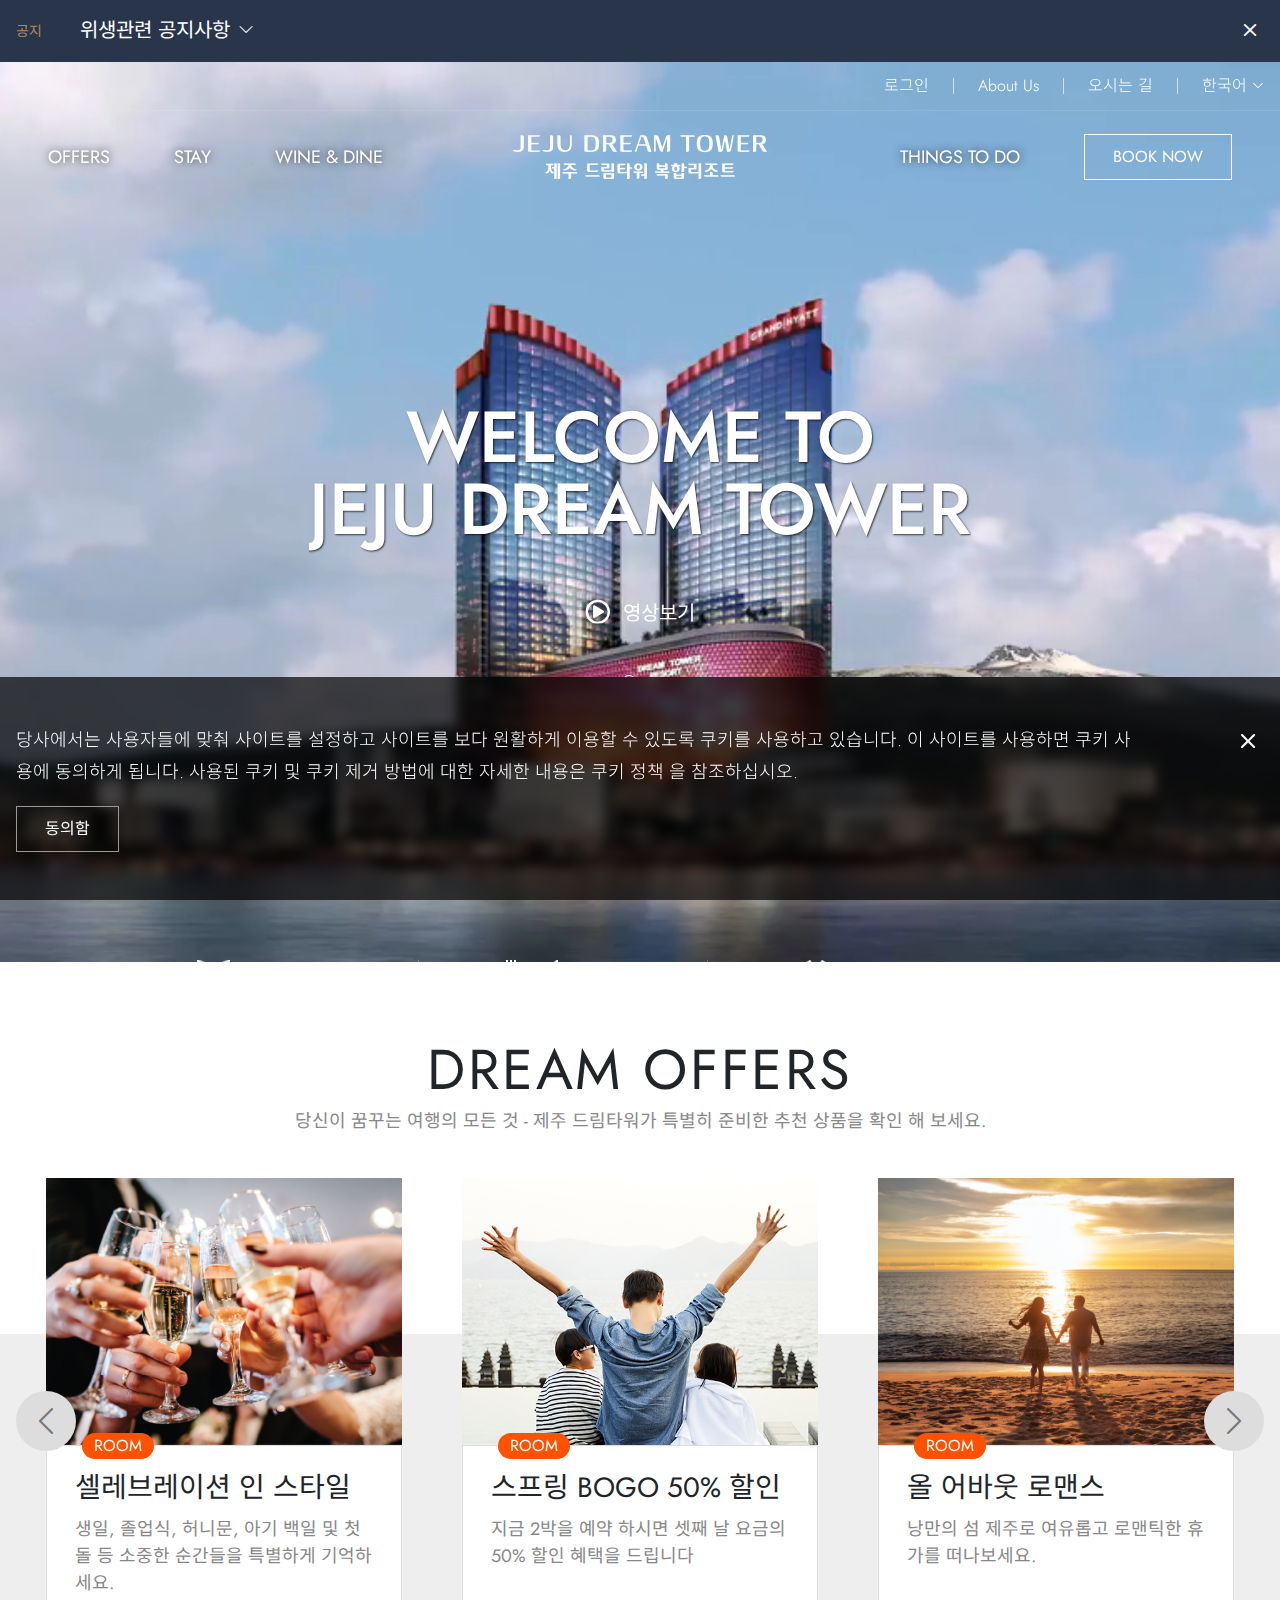
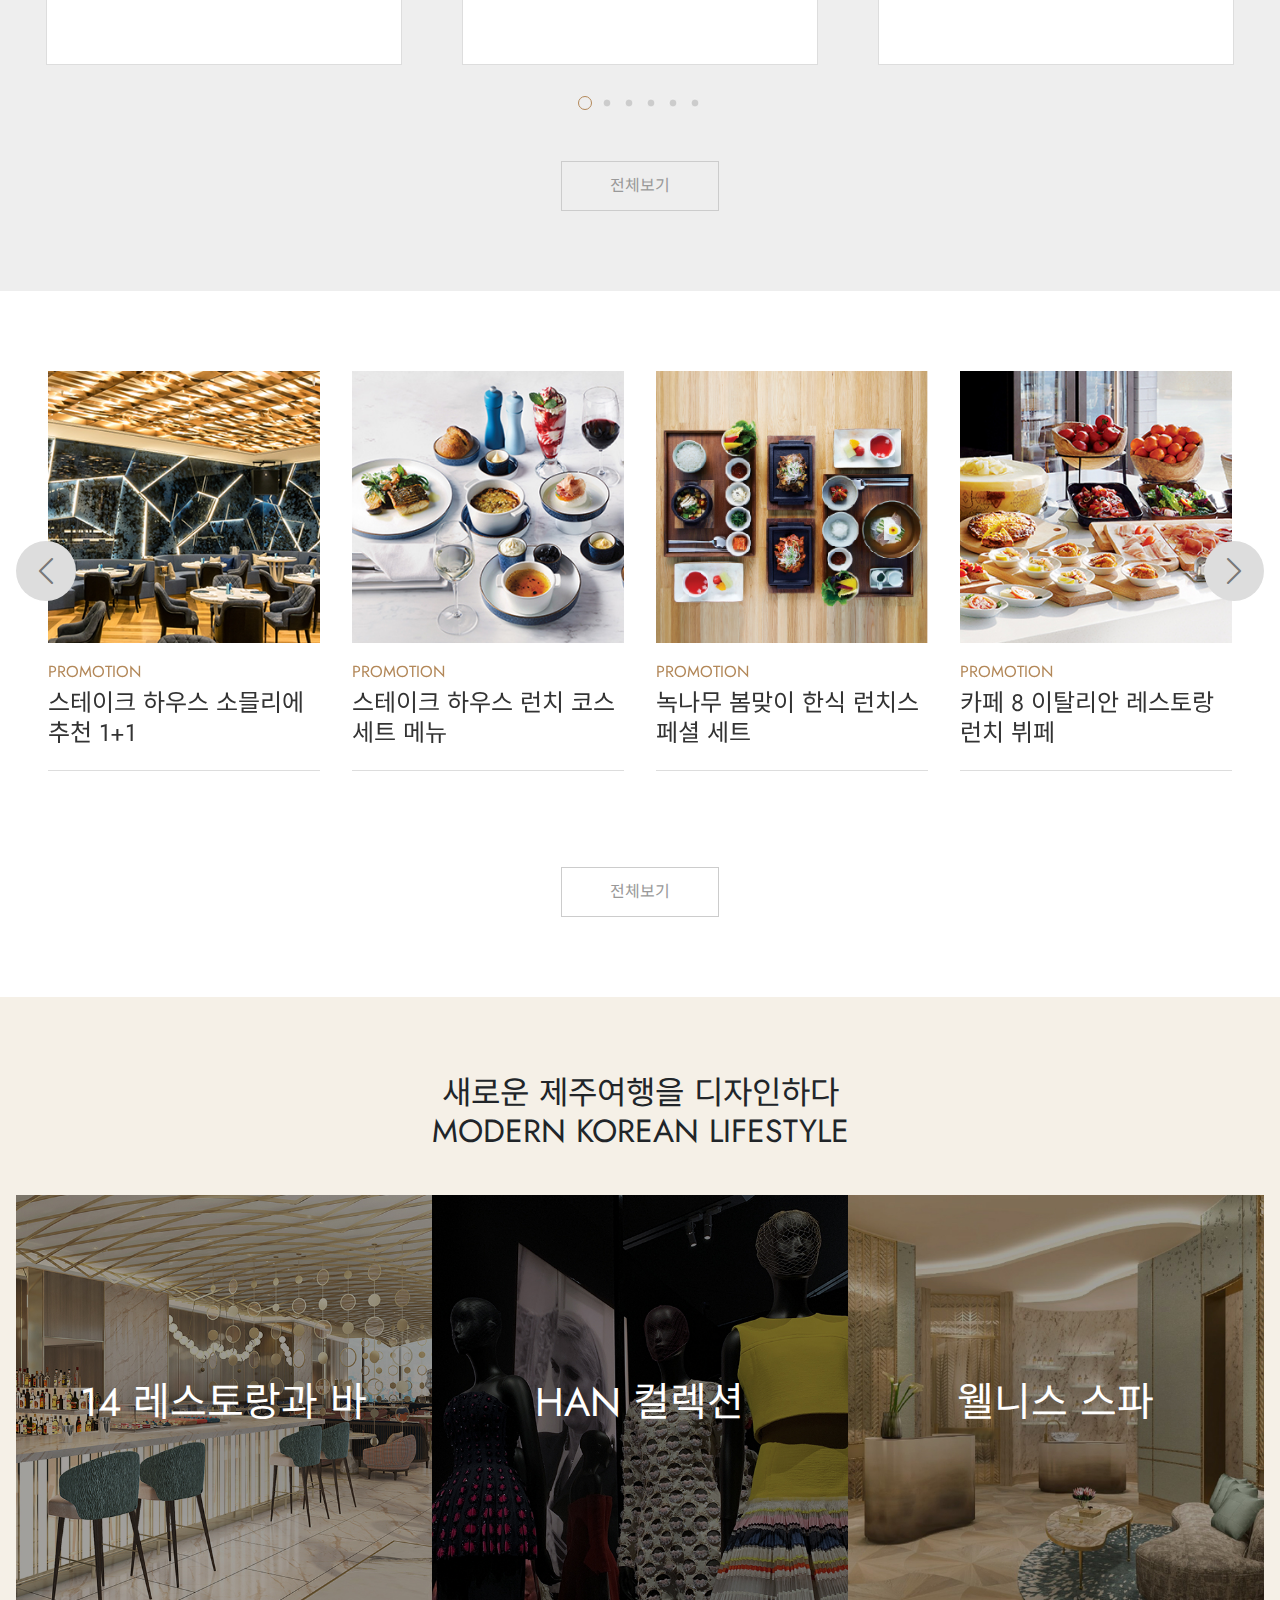
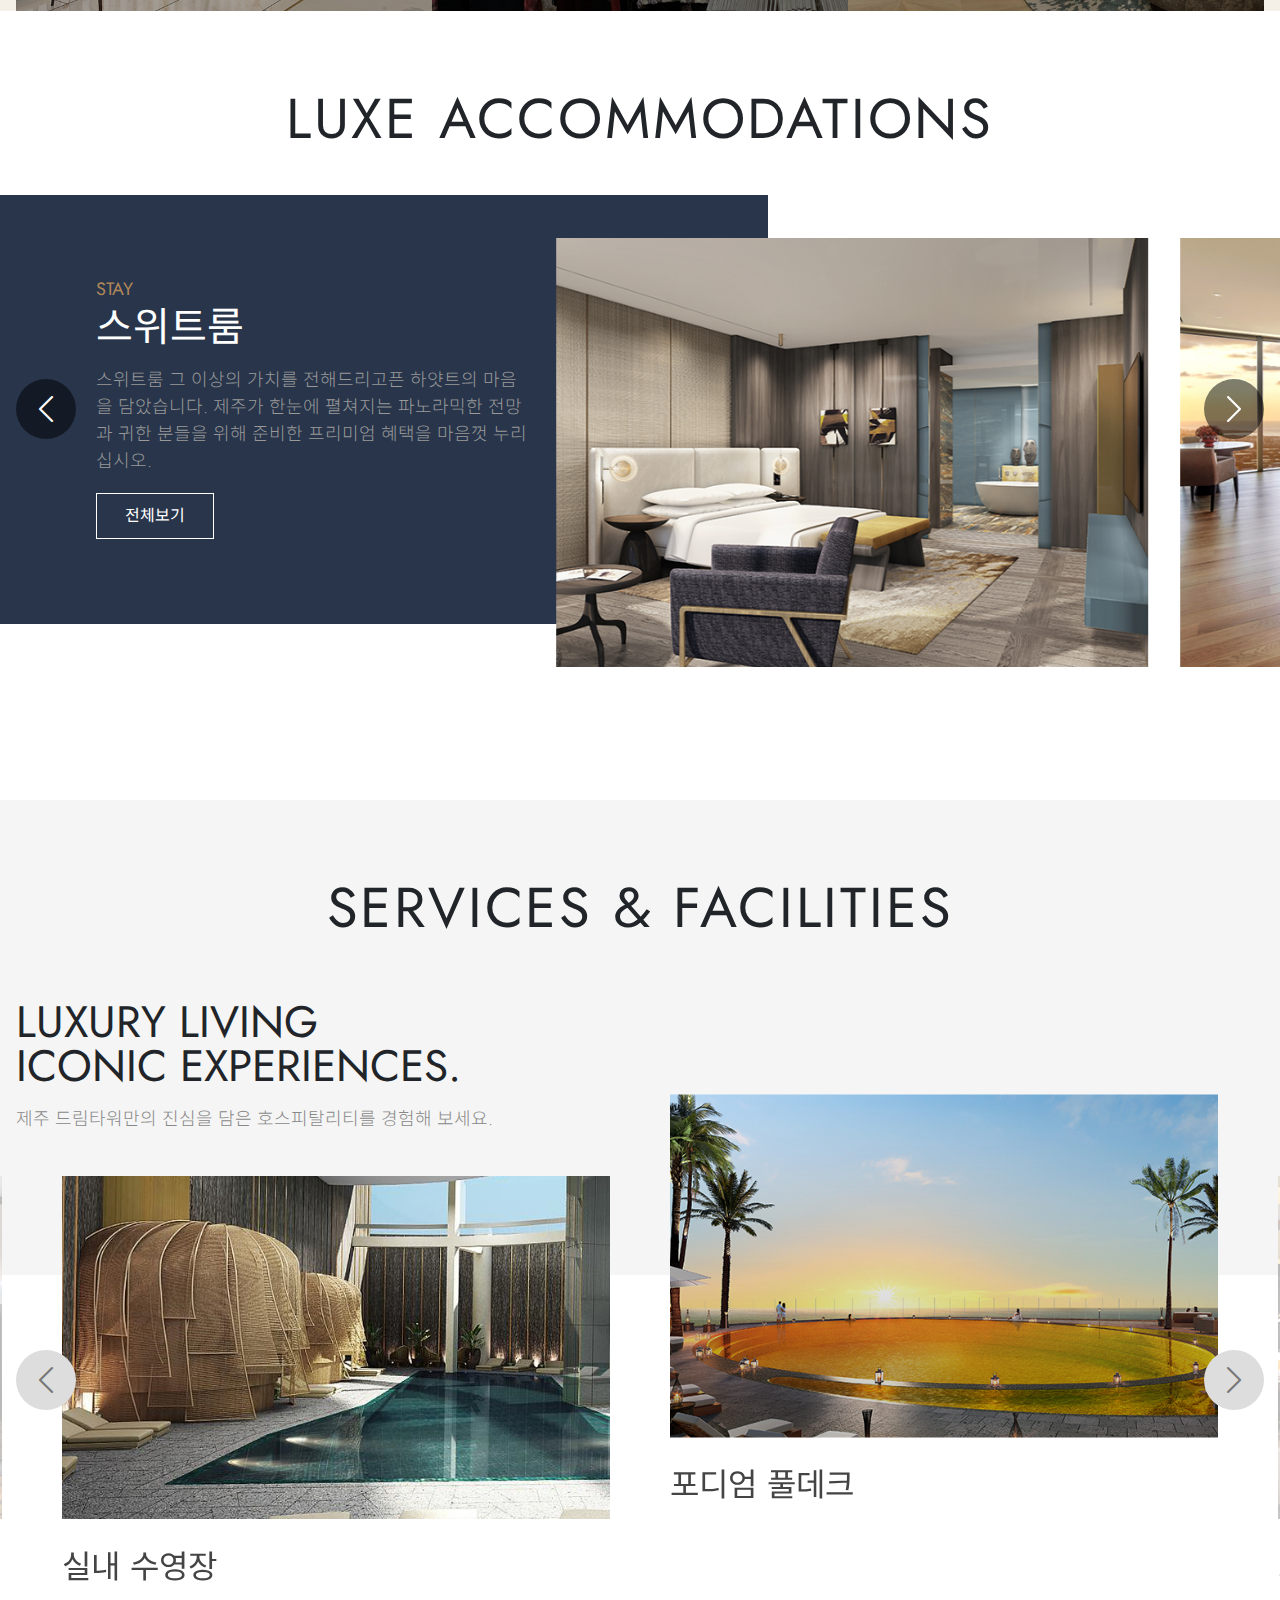
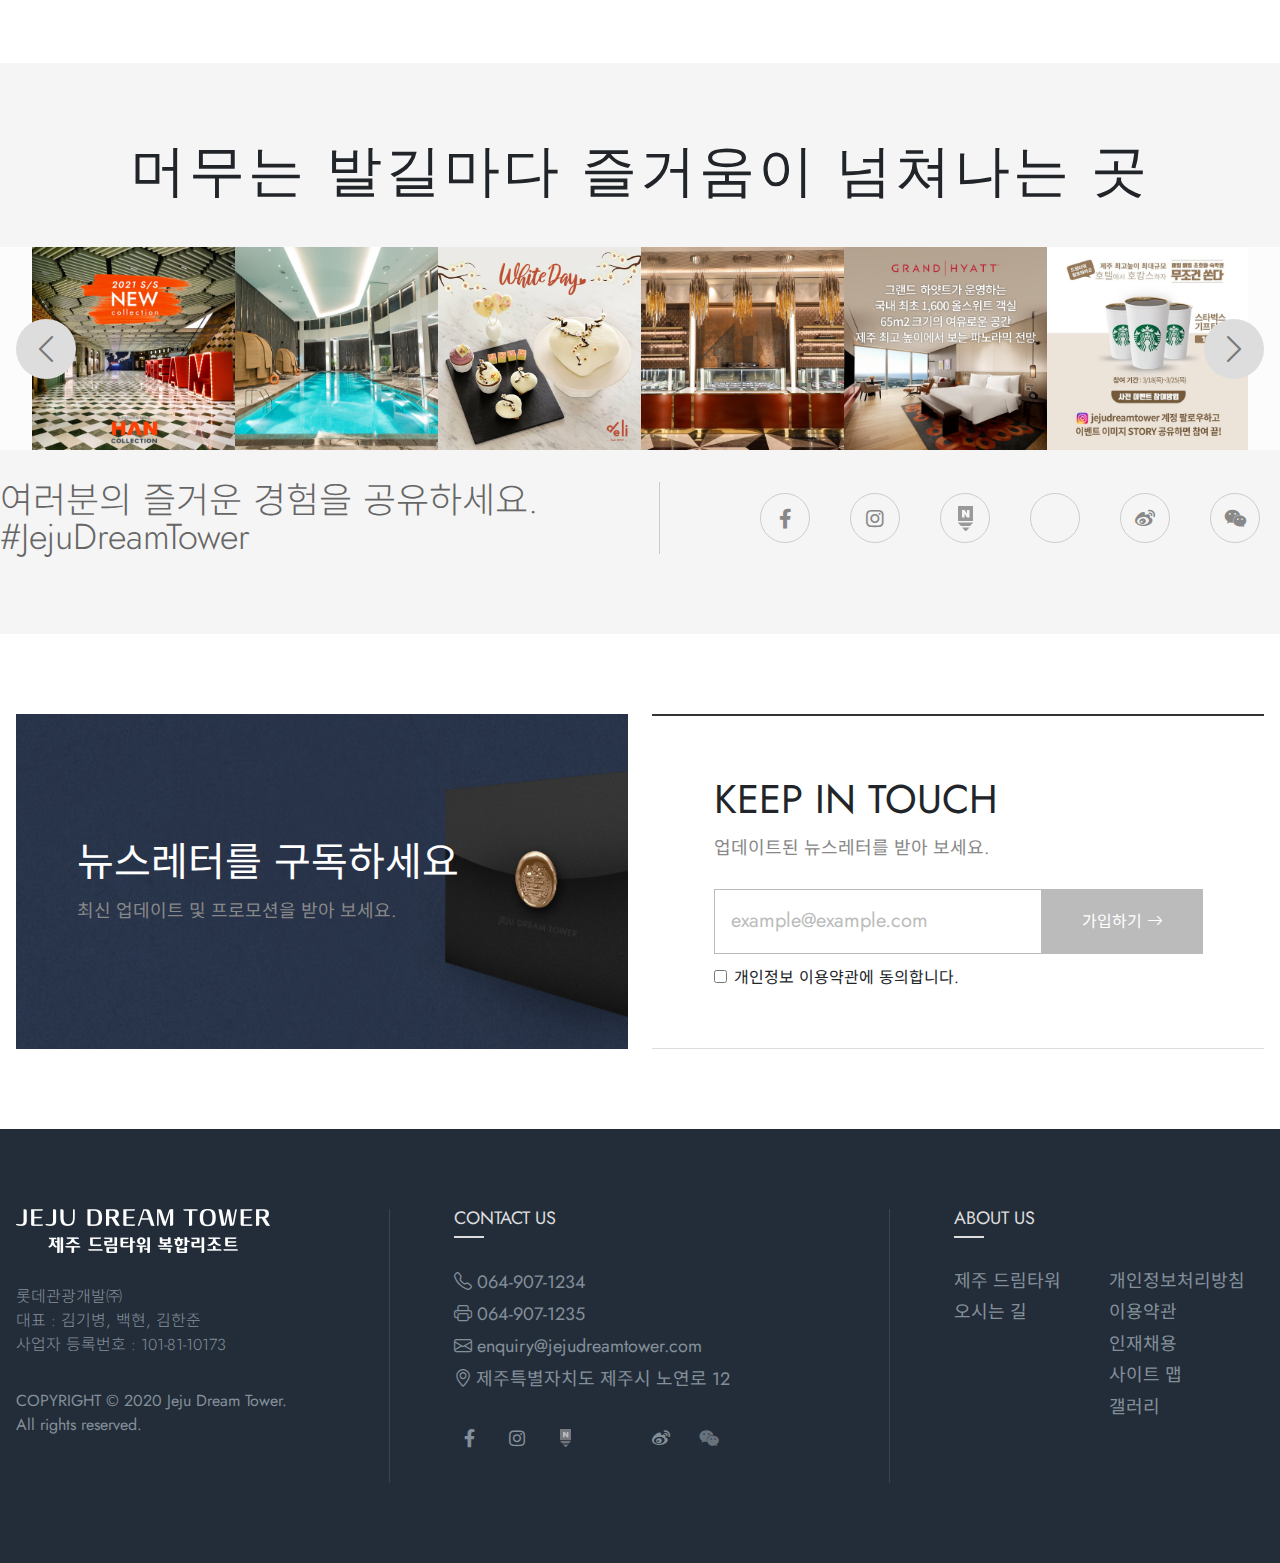
==== commit 73028bca: "slick변경" ====
--- a/html/index.html
+++ b/html/index.html
@@ -9,17 +9,20 @@
 	<link rel="stylesheet" href="../css/all.min.css">
 	<link rel="stylesheet" href="../css/bootstrap-icons.css">
 	<link rel="stylesheet" href="../css/bootstrap.min.css">
-	<link rel="stylesheet" href="../css/swiper-bundle.min.css">
 	<link rel="stylesheet" href="../css/animate.compat.css">
+	<!-- <link rel="stylesheet" href="../css/swiper-bundle.min.css"> -->
+	<link rel="stylesheet" href="../css/slick.css">
+	<link rel="stylesheet" href="../css/slick-theme.css">
 	<link rel="stylesheet" href="../css/base.css">
 	<link rel="stylesheet" href="../css/common.css">
 	<link rel="stylesheet" href="../css/index.css">
 	<script src="../js/jquery-3.5.1.min.js"></script>
-	<script src="../js/swiper-bundle.min.js"></script>
+	<!-- <script src="../js/swiper-bundle.min.js"></script> -->
 	<script src="../js/bootstrap.min.js"></script>
 	<script src="../js/jquery.cookie.js"></script>
 	<script src="../js/moment.min.js"></script>
 	<script src="../js/email.min.js"></script>
+	<script src="../js/slick.min.js"></script>
 	<script src="../js/util.js"></script>
 </head>
 
@@ -260,8 +263,8 @@
 					<h4 class="title">당신이 꿈꾸는 여행의 모든 것 - 제주 드림타워가 특별히 준비한 추천 상품을 확인 해 보세요.</h4>
 				</div>
 				<div class="slide-stage">
-					<div class="swiper-container">
-						<ul class="slide-wrapper swiper-wrapper">
+					<div class="slide-container">
+						<ul class="slide-wrapper">
 							<li class="slide swiper-slide">
 								<div class="img-wrap ratio-wrap" data-ratio="0.75">
 									<div class="ratio-bg" style="background-image: url(../img/index/3211.png);"></div>
@@ -324,7 +327,7 @@
 							</li>
 						</ul>
 					</div>
-					<div class="pager-wrapper pager-slide"></div>
+					<!-- <div class="pager-wrapper pager-slide"></div> -->
 					<i class="bt-slide left bi-chevron-left"></i>
 					<i class="bt-slide right bi-chevron-right"></i>
 					<div class="box left"></div>
@@ -340,8 +343,8 @@
 		<section class="promo-wrapper">
 			<div class="wrapper">
 				<div class="slide-stage">
-					<div class="swiper-container">
-						<ul class="slide-wrapper swiper-wrapper">
+					<div class="slide-container">
+						<ul class="slide-wrapper">
 							<!-- 데이터가 들어가는곳 -->
 						</ul>
 					</div>
@@ -426,12 +429,18 @@
 			<div class="slide-stage">
 				<div class="slide-bg">
 					<div class="wrapper-xl">
-						<div class="swiper-container">
-							<ul class="slide-wrapper swiper-wrapper">
-								<li class="slide swiper-slide">
+						<div class="slide-container">
+							<ul class="slide-wrapper">
+								<li class="slide">
 									<img src="../img/index/room01.jpg" alt="룸" class="w-100">
 								</li>
-								<li class="slide swiper-slide">
+								<li class="slide">
+									<img src="../img/index/room02.jpg" alt="룸" class="w-100">
+								</li>
+								<li class="slide">
+									<img src="../img/index/room01.jpg" alt="룸" class="w-100">
+								</li>
+								<li class="slide">
 									<img src="../img/index/room02.jpg" alt="룸" class="w-100">
 								</li>
 							</ul>
@@ -469,8 +478,8 @@
 			</div>
 			<div class="slide-stage wrapper-xl">
 				<div class="wrapper">
-					<div class="swiper-container">
-						<ul class="slide-wrapper swiper-wrapper">
+					<div class="slide-container">
+						<ul class="slide-wrapper">
 							<!-- slide 삽입 -->
 						</ul>
 					</div>
@@ -489,8 +498,8 @@
 			</div>
 			<div class="slide-stage wrapper-xl">
 				<div class="wrapper">
-					<div class="swiper-container">
-						<ul class="slide-wrapper swiper-wrapper">
+					<div class="slide-container">
+						<ul class="slide-wrapper">
 							<!-- slide import -->
 						</ul>
 					</div>
@@ -629,6 +638,7 @@
 		</footer>
 
 
+
 		<!-- aside -->
 		<!-- cookie-wrapper -->
 		<div class="cookie-wrapper">
--- a/css/common.css
+++ b/css/common.css
@@ -23,10 +23,14 @@
 .bt-moving-top:hover {background-color: #222;}
 .bt-moving-top:hover > i {transform: translateY(-0.25em);}
 
-.pager-wrapper .pager,
-.pager-wrapper .swiper-pagination-bullet {border: 1px solid #fff; border-radius: 50%; background-color: #ccc; width: 14px;  height: 14px; margin: 0 4px; cursor: pointer; display: inline-block; transition: all .5s; transform: scale(.6); opacity: 1;}
-.pager-wrapper .pager.active,
-.pager-wrapper .swiper-pagination-bullet-active {border: 1px solid #fff; background-color: transparent; transform: scale(1); opacity: 1;}
+/*********** pager ************/
+.pager-wrapper .pager {border: 1px solid #fff; border-radius: 50%; background-color: #ccc; width: 14px;  height: 14px; margin: 0 4px; cursor: pointer; display: inline-block; transition: all .5s; transform: scale(.6); opacity: 1;}
+.pager-wrapper .pager.active {border: 1px solid #fff; background-color: transparent; transform: scale(1); opacity: 1;}
+
+.slick-dots li button {display: none;}
+.slick-dots li {border: 1px solid #fff; border-radius: 50%; background-color: #ccc; width: 14px;  height: 14px; margin: 0 4px; transition: all .5s; transform: scale(.6);}
+.slick-dots li.slick-active {border: 1px solid #fff; background-color: transparent; transform: scale(1);}
+
 .bt-slide {background-color: #ddd; color: #777; width: 60px; height: 60px; position: absolute; top: calc(50% - 30px); z-index: 90; border-radius: 50%; display: flex; align-items: center; justify-content: center; font-size: 2em; cursor: pointer;}
 .bt-slide.gold {background-color: rgba(0, 0, 0, .5); color: #fff; transition: all .5s;}
 .bt-slide.gold:hover {background-color: #b38859;}
@@ -67,9 +71,9 @@
 .header-wrapper .link-lang:hover .bt-lang::before {transform: rotate(180deg);}
 
 .header-wrapper .navi-wrapper > .wrapper {display: flex;}
-.header-wrapper .logo-wrap {order: 2; flex: 254px 0 0; padding: 1.5em 0;}
+.header-wrapper .logo-wrap {order: 2; flex-basis: 254px; padding: 1.5em 0;}
 .header-wrapper .logo-color {display: none;}
-.header-wrapper .navi-wrap {flex: 0 0 calc(50% - 127px); display: flex;}
+.header-wrapper .navi-wrap {flex-basis: calc(50% - 127px); display: flex;}
 .header-wrapper .navi-wrap-lt {order: 1;}
 .header-wrapper .navi-wrap-rt {order: 3; justify-content: flex-end;}
 .header-wrapper .navi {padding: 0 2em; position: relative; display: flex; align-items: center;}
@@ -81,7 +85,7 @@
 .header-wrapper .sub-wrap h3.title {font-family: 'Jost', 'Noto Sans KR', sans-serif; color: #222; font-size: 1.25em; padding-bottom: 1em; display: flex; align-items: center;}
 .header-wrapper .sub-wrap h3.title::before {content: '·'; display: block; margin-top: -0.25em;  font-size: 2em; margin-right: 0.25em;}
 .header-wrapper .sub-wrap .list-wrap {font-size: 1.125em; padding-left: 1em; margin-bottom: 1em; display: flex;}
-.header-wrapper .sub-wrap .lists {flex: auto 1 0; padding: 0 3em;}
+.header-wrapper .sub-wrap .lists {flex-grow: 1; padding: 0 3em;}
 .header-wrapper .sub-wrap .lists:first-child {padding-left: 0;}
 .header-wrapper .sub-wrap .lists:last-child {padding-right: 0;}
 .header-wrapper .sub-wrap .lists:not(:last-child) {border-right: 1px solid #ddd;}
@@ -113,9 +117,9 @@
 /********************** footer-wrapper *********************/
 .footer-wrapper {background-color: #232d3a; color: #849099; padding: 5em 0; z-index: 3; position: relative;}
 .footer-wrapper .wrapper {display: flex;}
-.footer-wrapper .wrapper > :nth-child(1) {flex: 30% 0 0; padding-right: 4em; border-right: 1px solid #3c4449; line-height: 1.5;}
-.footer-wrapper .wrapper > :nth-child(2) {flex: 40% 0 0; padding: 0 4em; border-right: 1px solid #3c4449;}
-.footer-wrapper .wrapper > :nth-child(3) {flex: 30% 0 0; padding-left: 4em;}
+.footer-wrapper .wrapper > :nth-child(1) {width: 30%; padding-right: 4em; border-right: 1px solid #3c4449; line-height: 1.5;}
+.footer-wrapper .wrapper > :nth-child(2) {width: 40%; padding: 0 4em; border-right: 1px solid #3c4449;}
+.footer-wrapper .wrapper > :nth-child(3) {width: 30%; padding-left: 4em;}
 
 .footer-wrapper h1.logo {margin-bottom: 2em;}
 .footer-wrapper .info {margin-bottom: 2em; font-weight: 300;}
@@ -135,7 +139,7 @@
 .footer-wrapper .sns-weixin > .qr-wrap::after {display: block; content: ''; width: 0px; height: 0px; border-bottom: 12px solid none; border-top: 12px solid #b38859; border-right: 12px solid transparent; border-left: 12px solid  transparent; position: absolute; bottom: -12px; left: calc(50% - 12px)}
 
 .footer-wrapper .link-wrap {display: flex;}
-.footer-wrapper .link-wrap > div {flex: 50% 0 0; display: flex; flex-direction: column;}
+.footer-wrapper .link-wrap > div {width: 50%; display: flex; flex-direction: column;}
 .footer-wrapper .link-wrap > div > a {font-size: 1.125em; margin-bottom: .75em;}
 
 
--- a/css/index.css
+++ b/css/index.css
@@ -1,3 +1,4 @@
+/* Global *********************/
 .wrapper-all > section {position: relative; z-index: 3; background-color: #fff; padding: 5em 0; width: 100%; overflow: hidden;}
 .title-wrap {text-align: center; margin-bottom: 3em;}
 .title-wrap h2.title {font-size: 3.5em; margin-bottom: .25em; font-family: 'Jost', sans-serif; letter-spacing: .05em;}
@@ -8,7 +9,7 @@
 .slide-stage .box.left {background-image: linear-gradient(to left, rgba(255, 255, 255, .7), rgba(255, 255, 255, 1) 50%, rgba(255, 255, 255, 1));}
 .slide-stage .box.right {background-image: linear-gradient(to right, rgba(255, 255, 255, .7), rgba(255, 255, 255, 1) 50%, rgba(255, 255, 255, 1));}
 
-/********************** main-wrapper *********************/
+/* main-wrapper *********************/
 .main-wrapper {width: 100%; height: 100vh;}
 .main-wrapper .slide-stage {width: 100%; height: 100vh; overflow: hidden; position: fixed; z-index: 1;}
 .main-wrapper .slide-wrap {position: relative; width: 100%; height: 100%; z-index: 1;}
@@ -56,11 +57,12 @@
 }
 
 
-/********************** dream-wrapper *********************/
+/* dream-wrapper *********************/
 .dream-wrapper {background-image: linear-gradient(#fff, #fff 40%, #eee 40%, #eee); overflow: hidden;}
 .dream-wrapper .slide-stage {position: relative; margin-bottom: 6em;}
-.dream-wrapper .slide-stage > .swiper-container {width: calc(100% - 60px); overflow: visible;}
-.dream-wrapper .slide-stage .slide {cursor: pointer;}
+.dream-wrapper .slide-stage > .slide-container {width: 100%;}
+.dream-wrapper .slide-stage .slick-list {overflow: visible;}
+.dream-wrapper .slide-stage .slide {cursor: pointer; margin: 0 30px;}
 .dream-wrapper .slide-stage .cont-wrap {padding: 8%; min-height: 220px; position: relative; background-color: #fff; border: 1px solid #ddd;}
 .dream-wrapper .slide-stage .img-wrap {overflow: hidden;}
 .dream-wrapper .slide-stage .img-wrap > .ratio-bg {transition: all 1s;}
@@ -68,22 +70,22 @@
 .dream-wrapper .slide-stage .cont-wrap .title {font-size: 1.75em; margin-bottom: 0.5em;}
 .dream-wrapper .slide-stage .cont-wrap .desc {font-size: 1.125em; color: #888; line-height: 1.5;}
 .dream-wrapper .slide-stage .cont-wrap .tag {font-size: 1em; color: #fff; background-color: #ff5100; padding: 0 .75em; position: absolute; height: 26px; line-height: 26px; border-radius: 13px; top: -13px; left: 10%;}
-.dream-wrapper .slide-stage .pager-slide {text-align: center; margin-top: 2em; position: absolute; width: 100%;}
-.dream-wrapper .slide-stage .pager-slide .swiper-pagination-bullet-active {border: 1px solid #b38859;}
-
-.dream-wrapper .slide-stage .box.left {left: calc(-200% - 9px);}
-.dream-wrapper .slide-stage .box.right {right: calc(-200% - 9px);}
+.dream-wrapper .slide-stage .slick-dots {bottom: -3em;}
+.dream-wrapper .slide-stage .slick-dots li.slick-active {border: 1px solid #b38859;}
+
+.dream-wrapper .slide-stage .box.left {left: calc(-200% - 30px);}
+.dream-wrapper .slide-stage .box.right {right: calc(-200% - 30px);}
 
 .dream-wrapper .bt-wrap {text-align: center;}
 .dream-wrapper .bt-wrap .bt-ghost.white {padding: 1em 3em;}
 
 
-/********************** promo-wrapper *********************/
+/* promo-wrapper *********************/
 .promo-wrapper {padding: 12em 0;}
 .promo-wrapper .slide-stage {position: relative; margin-bottom: 6em;}
-.promo-wrapper .slide-stage > .swiper-container {width: calc(100% - 60px); overflow: hidden;}
-.promo-wrapper .slide-stage > .swiper-container > .swiper-wrapper {width: 100%;}
-.promo-wrapper .slide-stage .slide {cursor: pointer;}
+.promo-wrapper .slide-stage > .slide-container {width: calc(100% - 32px); margin-left: 16px; overflow: hidden;}
+.promo-wrapper .slide-stage > .slide-container > .slide-wrapper {width: 100%;}
+.promo-wrapper .slide-stage .slide {cursor: pointer; margin: 0 16px;}
 .promo-wrapper .slide-stage .cont-wrap {padding: 8% 0; border-bottom: 1px solid #ddd;}
 .promo-wrapper .slide-stage .img-wrap {overflow: hidden;}
 .promo-wrapper .slide-stage .img-wrap > .ratio-bg {transition: all 1s;}
@@ -95,10 +97,10 @@
 .promo-wrapper .bt-wrap .bt-ghost.white {padding: 1em 3em;}
 
 
-/********************** style-wrapper *********************/
+/* style-wrapper *********************/
 section.style-wrapper {background-color: #f5f0e7; padding: 5em 0 0 0;}
 .style-wrapper .list-wrap {display: flex;}
-.style-wrapper .list {flex: 0 0 33.3333%; position: relative;}
+.style-wrapper .list {width: 33.3333%; position: relative;}
 .style-wrapper .list .hover-bg {background-color: rgba(179, 136, 89, 0.95); opacity: 0; width: 100%; height: 100%; position: absolute; top: 0; left: 0; transition: all .5s;}
 .style-wrapper .list:hover .hover-bg {opacity: 1;}
 
@@ -109,12 +111,12 @@
 .style-wrapper .list .bt-ghost {border: 1px solid #fff;}
 .style-wrapper .list .bt-wrap {width: 80%;}
 .style-wrapper .list .bt-wrap > div {display: flex; flex-wrap: wrap; justify-content: space-between;}
-.style-wrapper .list .bt-wrap .bt-ghost {margin-bottom: 10px; flex: 0 0 calc(50% - 5px);}
-.style-wrapper .list .bt-wrap .bt-ghost:last-child {flex: 0 0 100%;}
+.style-wrapper .list .bt-wrap .bt-ghost {margin-bottom: 10px; width: calc(50% - 5px);}
+.style-wrapper .list .bt-wrap .bt-ghost:last-child {width: 100%;}
 
 /* moving-aniamtion */
 .style-wrapper .list .bar {width: 30px; height: 2px; background-color: #fff; margin: 0; transition: transform .5s; transform: scaleX(0);}
-.style-wrapper .list .moving-stage {width: 100%; overflow: hidden; height: 0; margin-bottom: 0;}
+.style-wrapper .list .moving-stage {width: 100%; overflow: hidden; height: 0; margin-bottom: 0; text-align: center;}
 .style-wrapper .list .moving-box {transition: all .5s; transform: translateY(100%); opacity: 0;}
 .style-wrapper .list:hover .bar {transform: scaleX(1); margin: 2em auto 1.5em auto;}
 .style-wrapper .list:hover .moving-stage {height: auto;}
@@ -124,13 +126,14 @@
 
 
 
-/********************** room-wrapper *********************/
+/* room-wrapper *********************/
 .room-wrapper .slide-stage {position: relative; margin-bottom: 6em;}
 .room-wrapper .slide-stage .slide-bg {
 	background-image: linear-gradient(to right, #28354b, #28354b 60%, #fff 60%, #fff);}
-.room-wrapper .slide-stage .swiper-container {width: calc(90% - 60px); transform: translate(45%, 10%);}
-.room-wrapper .slide-stage .pager-slide {text-align: center; margin-top: 5em; position: absolute; width: 100%;}
-.room-wrapper .slide-stage .pager-slide .swiper-pagination-bullet-active {border: 1px solid #b38859;}
+.room-wrapper .slide-stage .slide-container {transform: translate(42%, 10%);}
+.room-wrapper .slide-stage .slide-container .slide {margin: 0 16px;}
+.room-wrapper .slide-stage .slick-dots {bottom: -5em;}
+.room-wrapper .slide-stage .slick-dots li.slick-active {border: 1px solid #b38859;}
 .room-wrapper .desc-wrapper {position: absolute; width: 35%; height: 100%; top: 0; left: 80px; display: flex; flex-direction: column; justify-content: center; align-items: flex-start; color: #fff;}
 .room-wrapper .desc-wrapper .tag {width: 100%; color: #b38859; font-size: 1.125em; margin-bottom: .5em;}
 .room-wrapper .desc-wrapper .title {width: 100%; font-size: 2.5em; margin-bottom: .5em;}
@@ -141,23 +144,23 @@
 .room-wrapper .desc-wrapper .moving-box.active {transform: translateY(0);}
 
 
-/********************** svc-wrapper *********************/
+/* svc-wrapper *********************/
 .svc-wrapper {background-image: linear-gradient(#f5f5f5, #f5f5f5 55%, #fff 55% , #fff); padding-bottom: 10em;}
 .svc-wrapper .title-wrap.wrapper {text-align: left; margin-top: 4em;}
 .svc-wrapper .title-wrap.wrapper h3.title {font-size: 2.75em; margin-bottom: .5em;}
 .svc-wrapper .title-wrap.wrapper h4.title {font-weight: 300;}
-.svc-wrapper .slide-stage .swiper-container {overflow: visible;}
+.svc-wrapper .slide-stage .slick-list {overflow: visible;}
 .svc-wrapper .slide-stage .img-wrap {margin-bottom: 2em;}
 .svc-wrapper .slide-stage h4.title {font-size: 2em; color: #444;}
 
-.svc-wrapper .slide-stage .box.left {left: calc(-200% - 39px);}
-.svc-wrapper .slide-stage .box.right {right: calc(-200% - 39px);}
-
-.svc-wrapper .slide-stage .slide {transition: transform .6s;}
+.svc-wrapper .slide-stage .box.left {left: calc(-200% - 30px);}
+.svc-wrapper .slide-stage .box.right {right: calc(-200% - 30px);}
+
+.svc-wrapper .slide-stage .slide {transition: transform .5s; margin: 0 30px;}
 .svc-wrapper .slide-stage .slide.active {transform: translateY(-20%);}
 
 
-/********************** sns-wrapper *********************/
+/* sns-wrapper *********************/
 section.sns-wrapper {background-color: #f5f5f5;}
 .sns-wrapper .slide-stage {margin-bottom: 2em;}
 .sns-wrapper .slide-stage .swiper-container {overflow: visible;}
@@ -185,10 +188,10 @@
 .sns-wrapper .sns-weixin > .qr-wrap::after {display: block; content: ''; width: 0px; height: 0px; border-bottom: 12px solid none; border-top: 12px solid #b38859; border-right: 12px solid transparent; border-left: 12px solid  transparent; position: absolute; bottom: -12px; left: calc(50% - 12px)}
 
 
-/********************** contact-wrapper *********************/
+/* contact-wrapper *********************/
 .contact-wrapper {text-align: left;}
 .contact-wrapper > .wrapper {display: flex; justify-content: space-between;}
-.contact-wrapper > .wrapper > div {flex: 49% 0 0; position: relative;}
+.contact-wrapper > .wrapper > div {width: 49%; position: relative;}
 /*
 .contact-wrapper .letter-wrapper .title-wrap {background-image: url(../img/index/bg_news.jpg);  background-position: center; background-size: cover; overflow: hidden; height: 0; padding-top: 56.25%; margin: 0; position: relative; color: #fff;}
 .contact-wrapper .letter-wrapper .title-wrap > div {display: flex; flex-direction: column; align-items: flex-start; justify-content: center; width: 100%; height: 100%; position: absolute; top: 0; left: 0; padding: 0 10%;}
@@ -203,7 +206,7 @@
 .contact-wrapper .letter-wrapper .title-wrap {position: absolute; color: #fff; top: 0; left: 0;  left: 10%; top: 50%; transform: translateY(-50%);}
 
 .contact-wrapper .mail-wrapper {border-top: 2px solid #333; border-bottom: 1px solid #ddd; display: flex; align-items: center; justify-content: center;}
-.contact-wrapper .mail-wrap {flex: 80% 0 0;}
+.contact-wrapper .mail-wrap {width: 80%;}
 .contact-wrapper .mail-wrap .title-wrap {margin-bottom: 2em;}
 
 .contact-wrapper .mail-form .form-input {display: flex;}
@@ -222,22 +225,22 @@
 
 
 
-/********************** cookie-wrapper *********************/
+/* cookie-wrapper *********************/
 .cookie-wrapper {position: fixed; z-index: 100; width: 100%; left: 0; bottom: 0; background: rgba(0, 0, 0, .7); backdrop-filter: blur(6px); padding: 3em 0; color: #fff;}
 .cookie-wrapper .cont-wrap {display: flex; justify-content: space-between;}
-.cookie-wrapper .cont-wrap > p {flex: 90% 0 1; font-size: 1.125em; font-weight: 300; line-height: 1.75; margin-bottom: 1em;}
+.cookie-wrapper .cont-wrap > p {width: 90%; font-size: 1.125em; font-weight: 300; line-height: 1.75; margin-bottom: 1em;}
 .cookie-wrapper .cont-wrap > i {font-size: 2em; cursor: pointer;}
 
 
-/********************** modal-wrapper *********************/
-.modal-video .modal-wrap {flex: 80% 0 1;}
+/* modal-wrapper *********************/
+.modal-video .modal-wrap {width: 80%;}
 .modal-video .modal-top {padding: .5em 0; font-size: 2em; color: #ddd; text-align: right;}
 .modal-video .modal-center video {width: 100%;}
 .modal-video .modal-bottom {padding: 2em 0; text-align: center;}
 
 
 
-/********************** 반응형 설정 *********************/
+/* 반응형 설정 *********************/
 @media (max-width: 1399px) {
 	
 }
